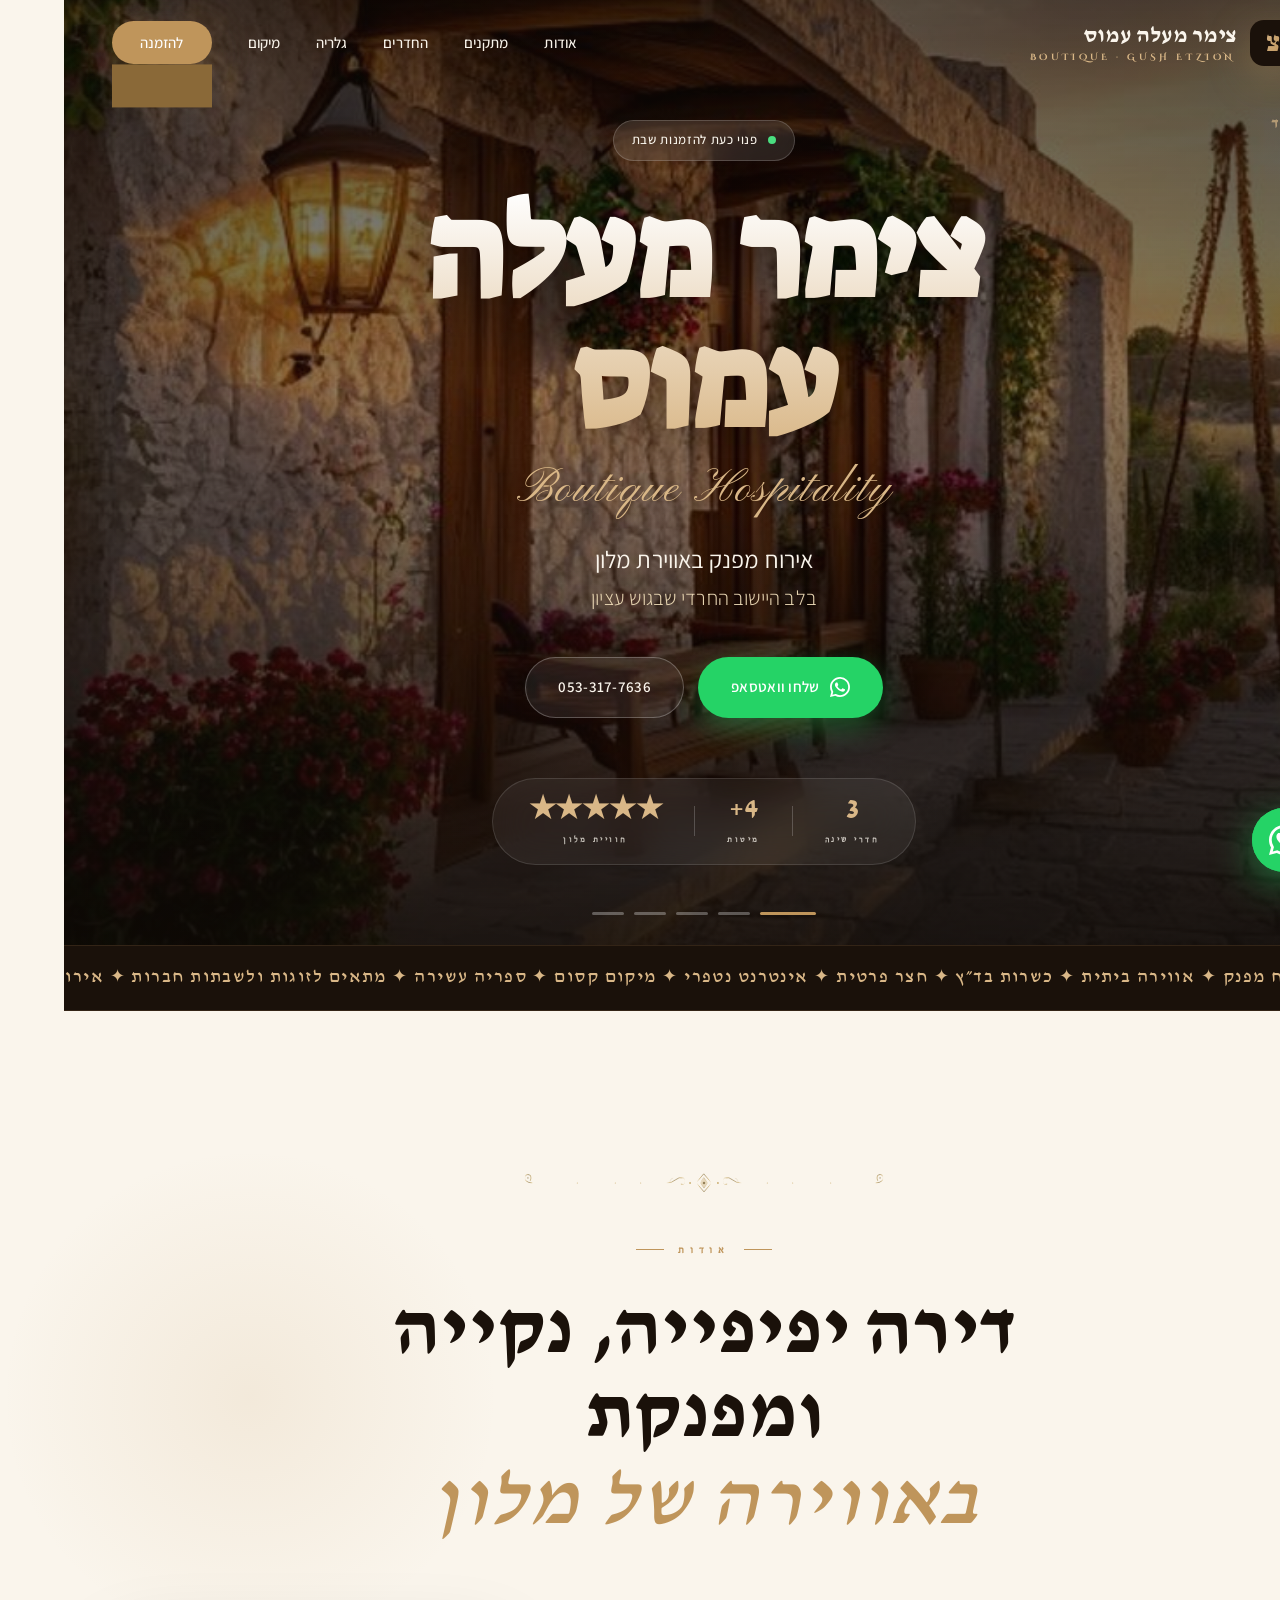
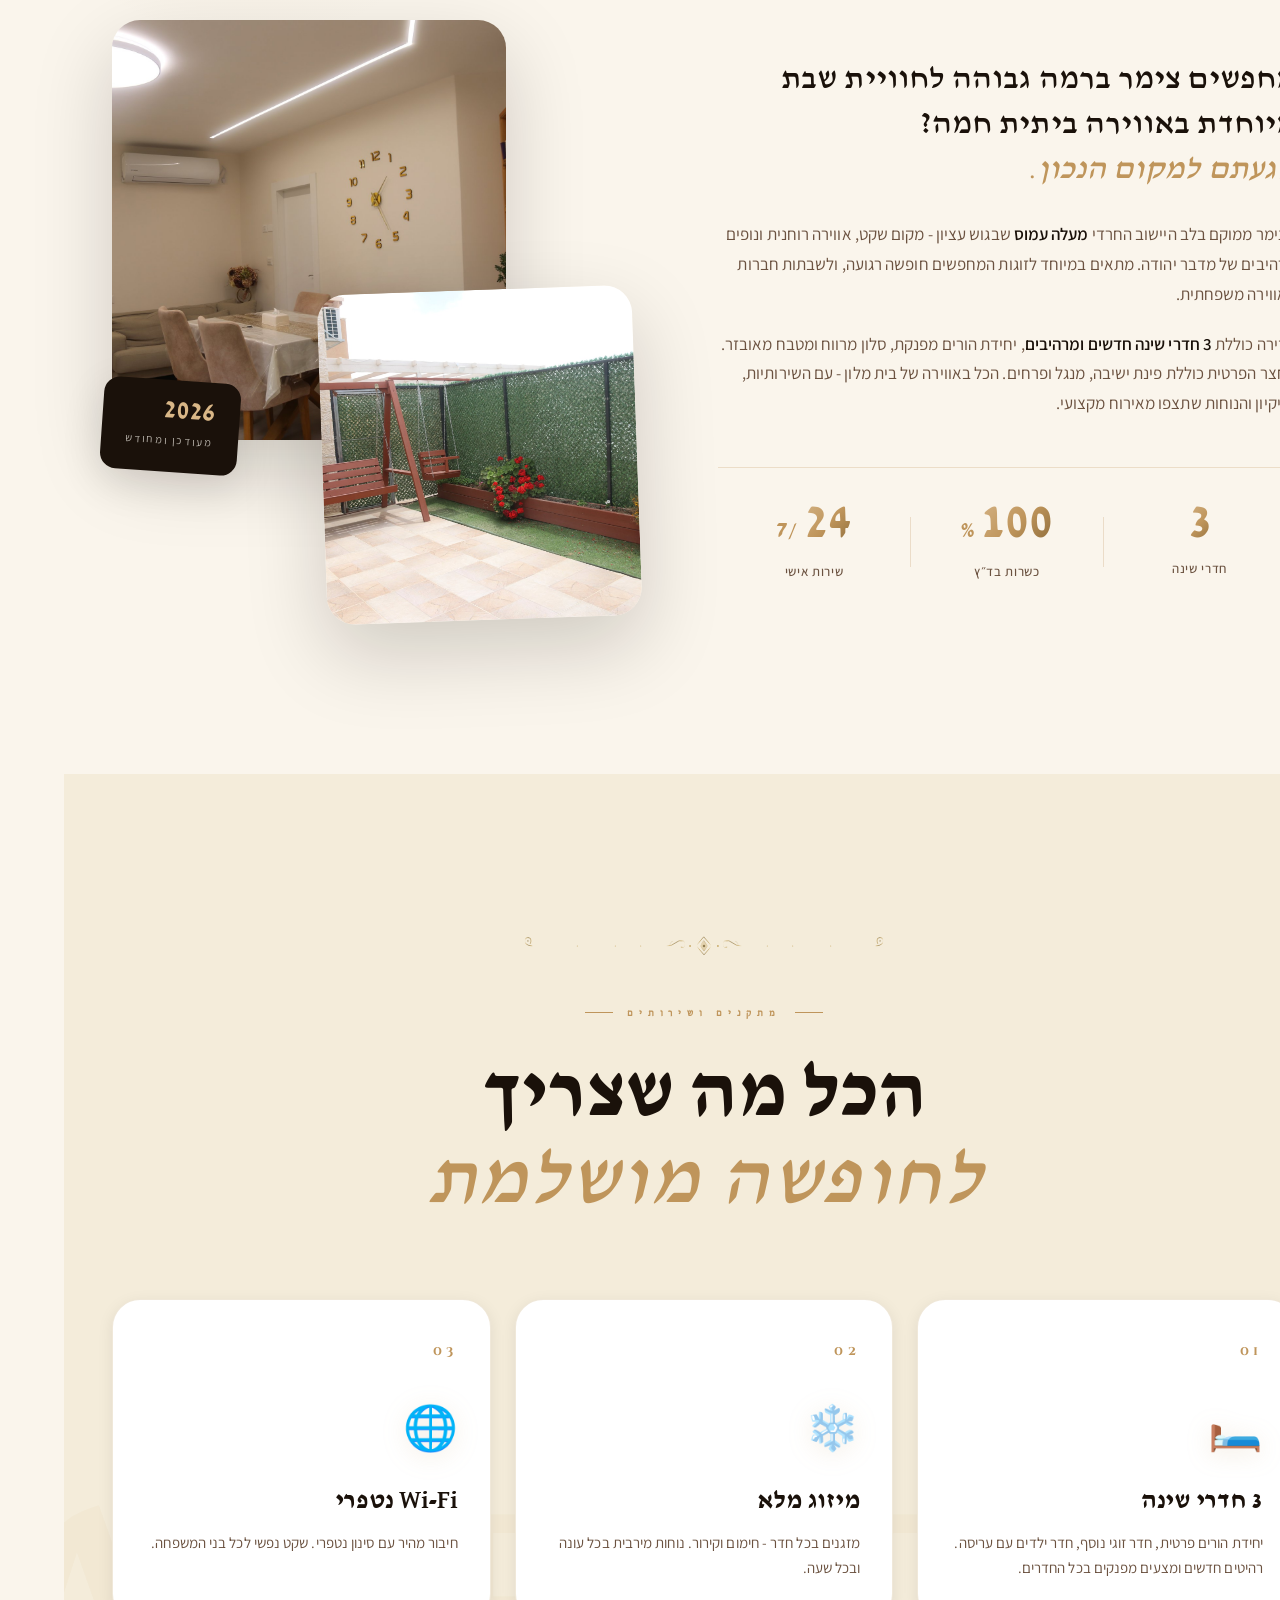
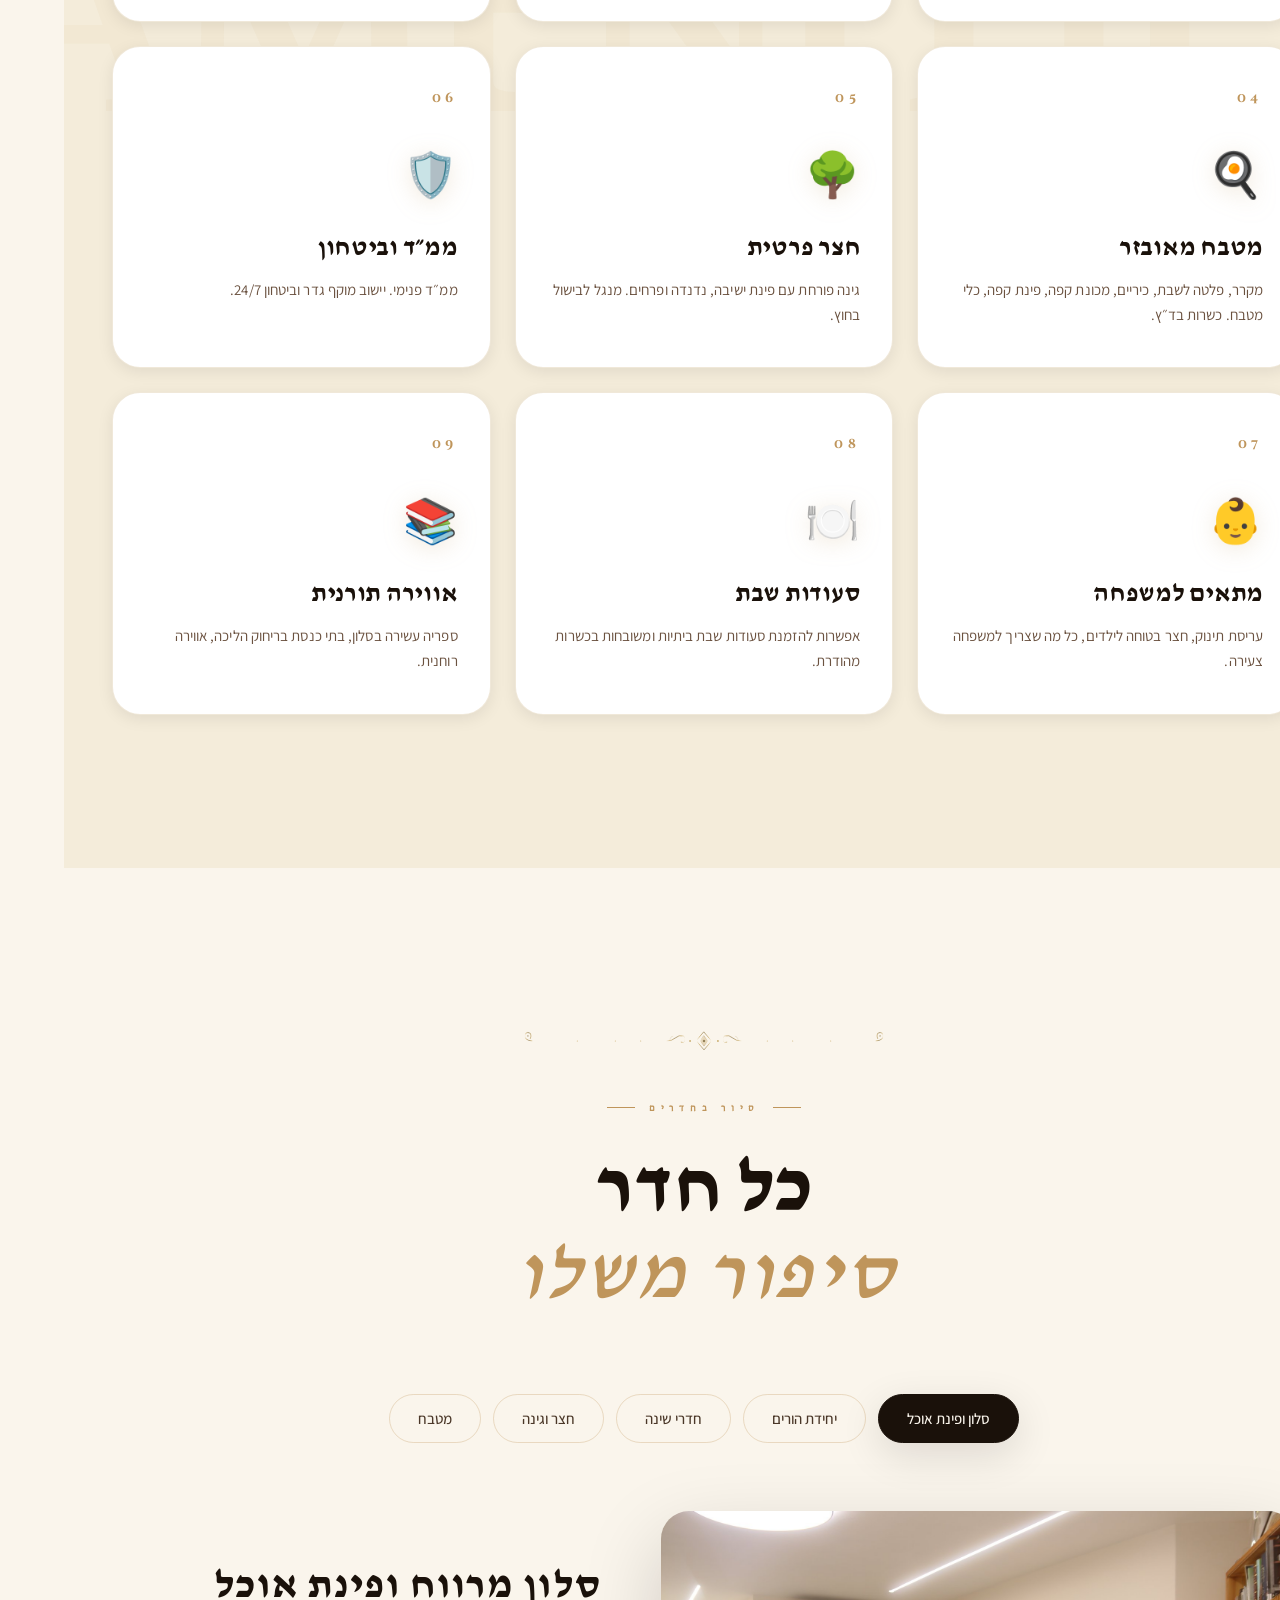
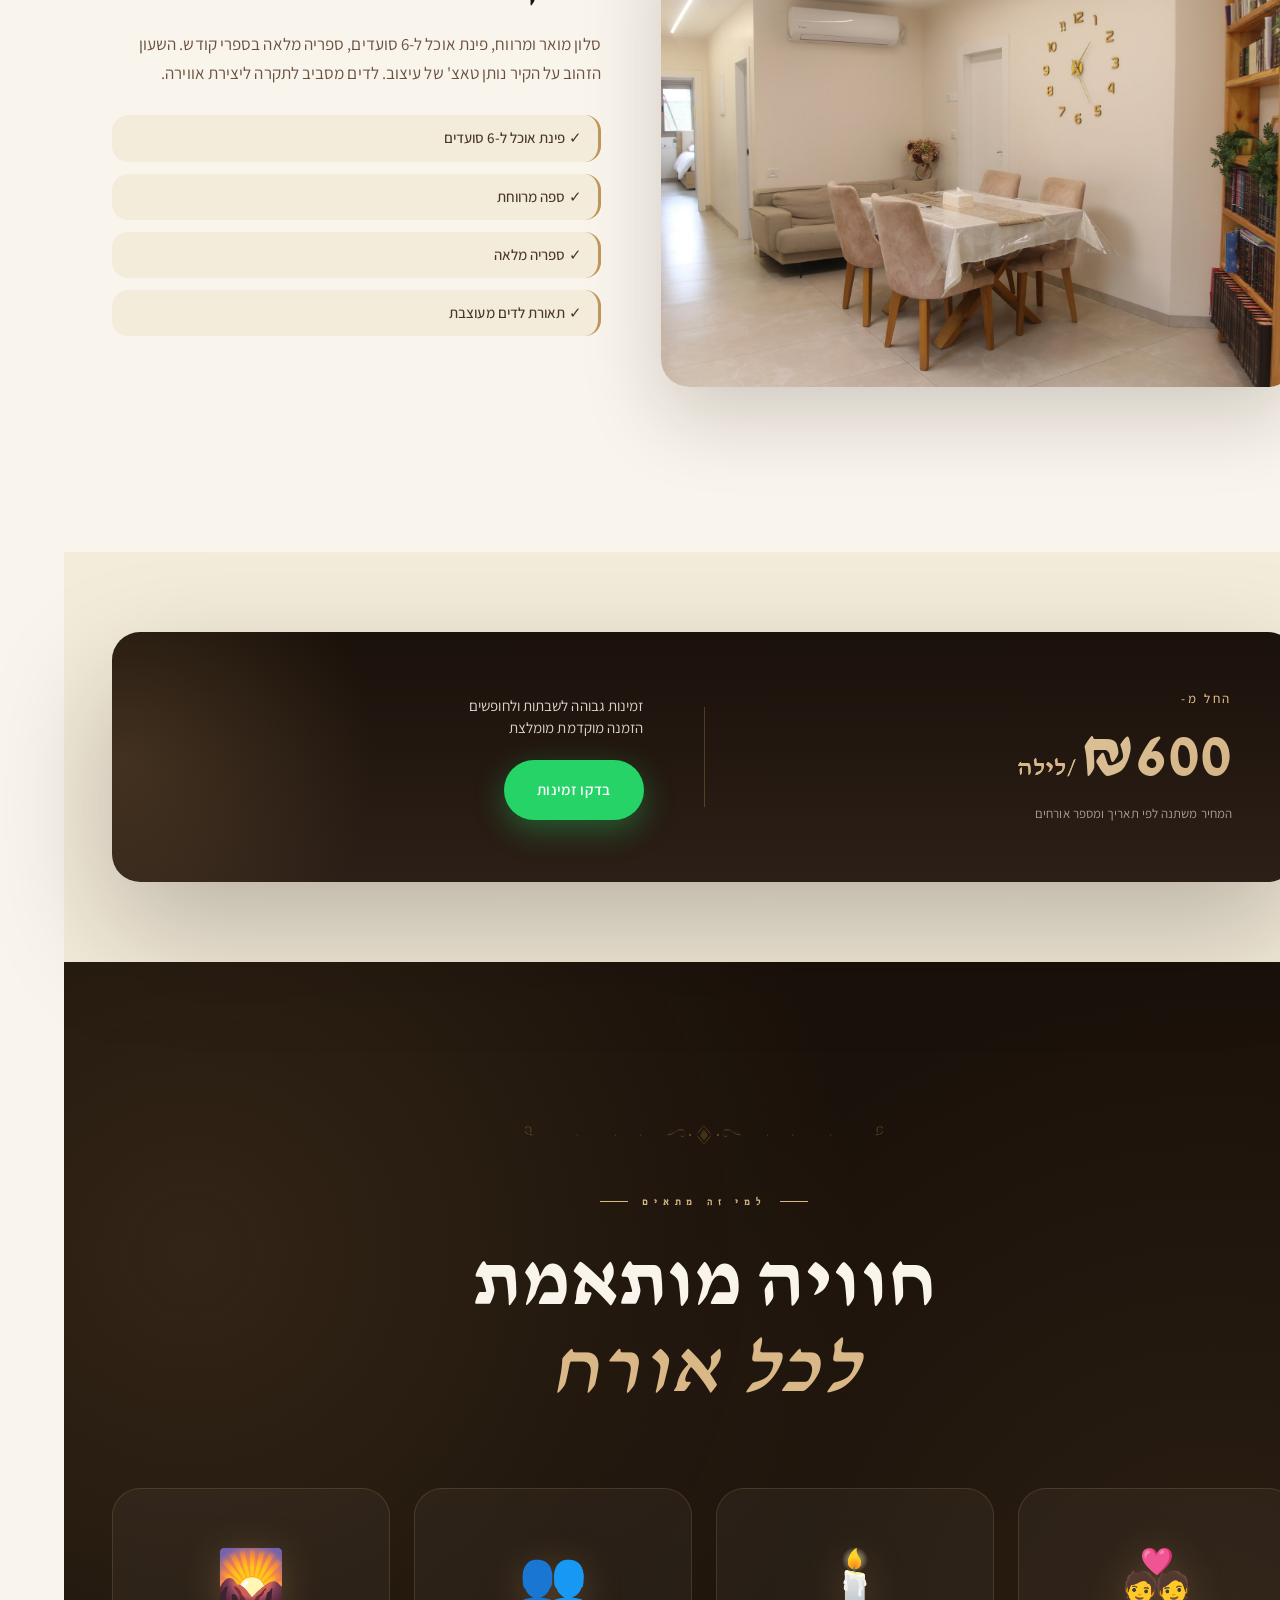
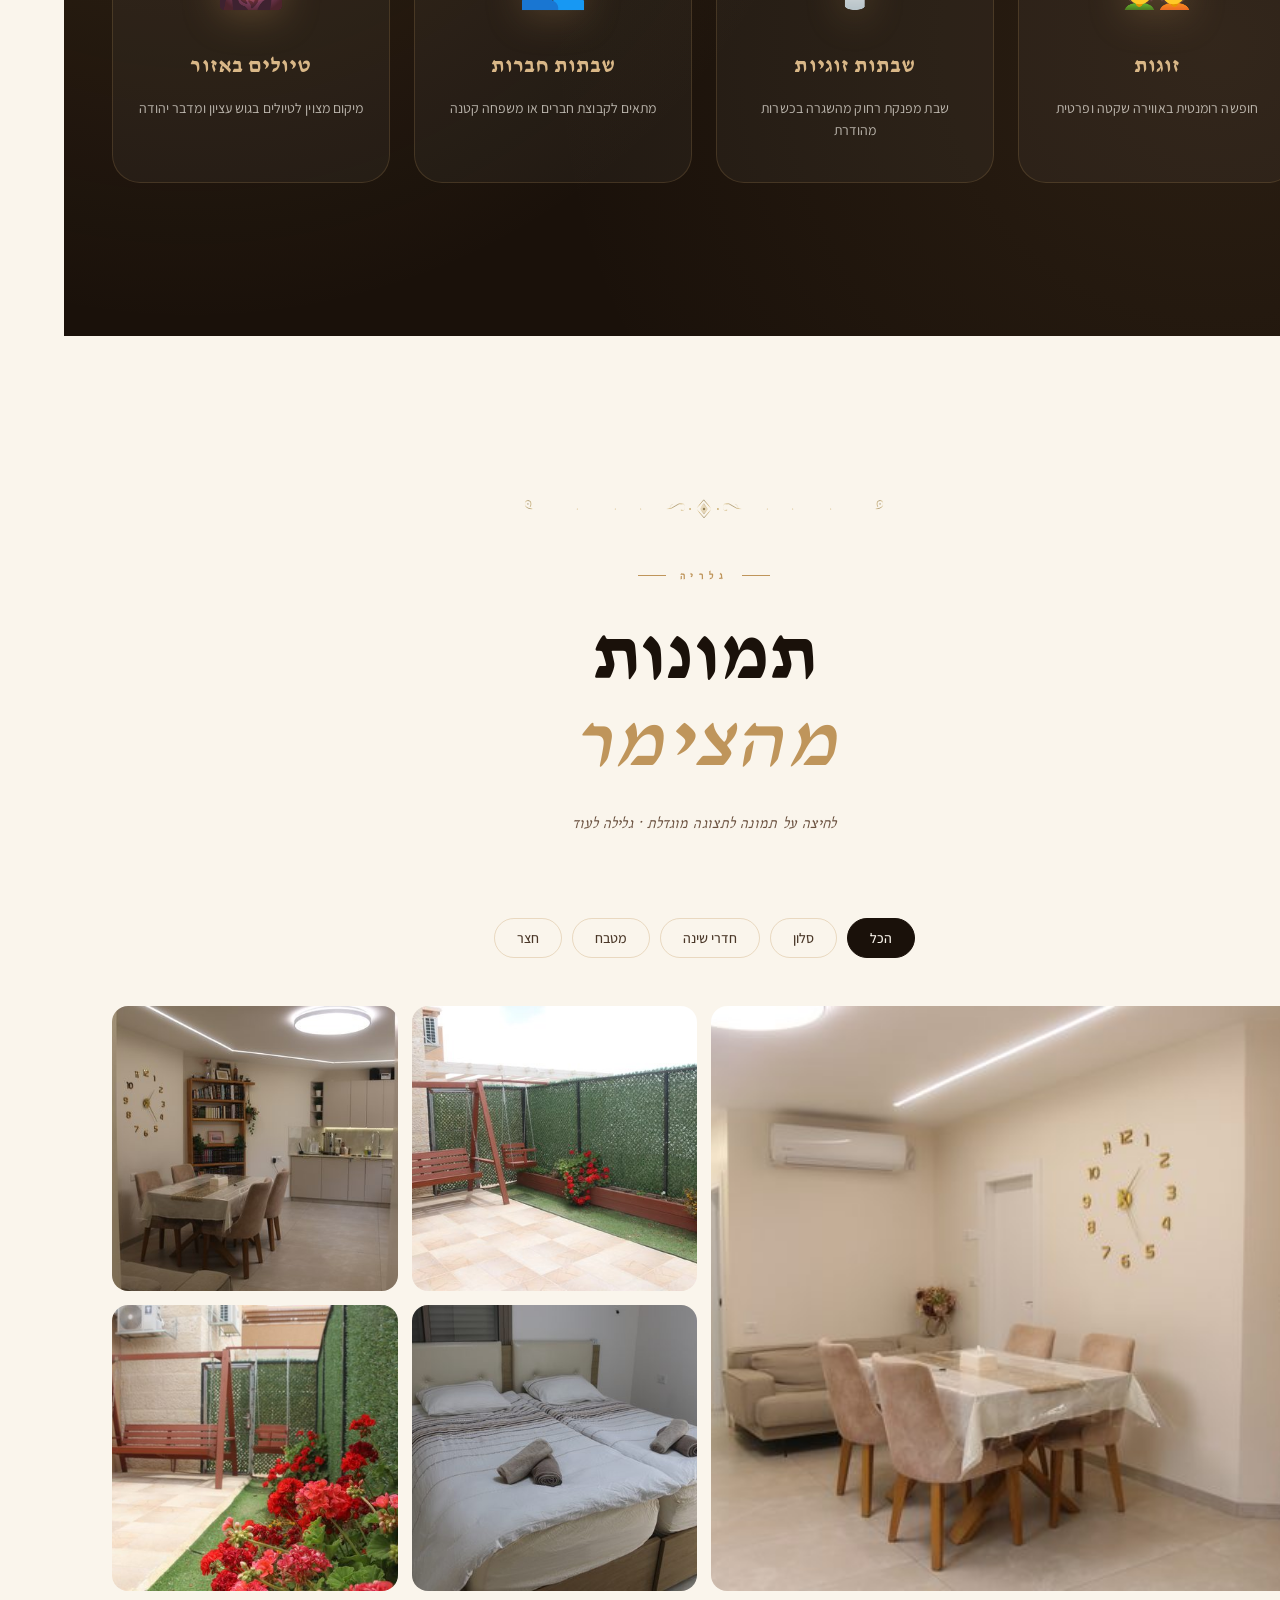
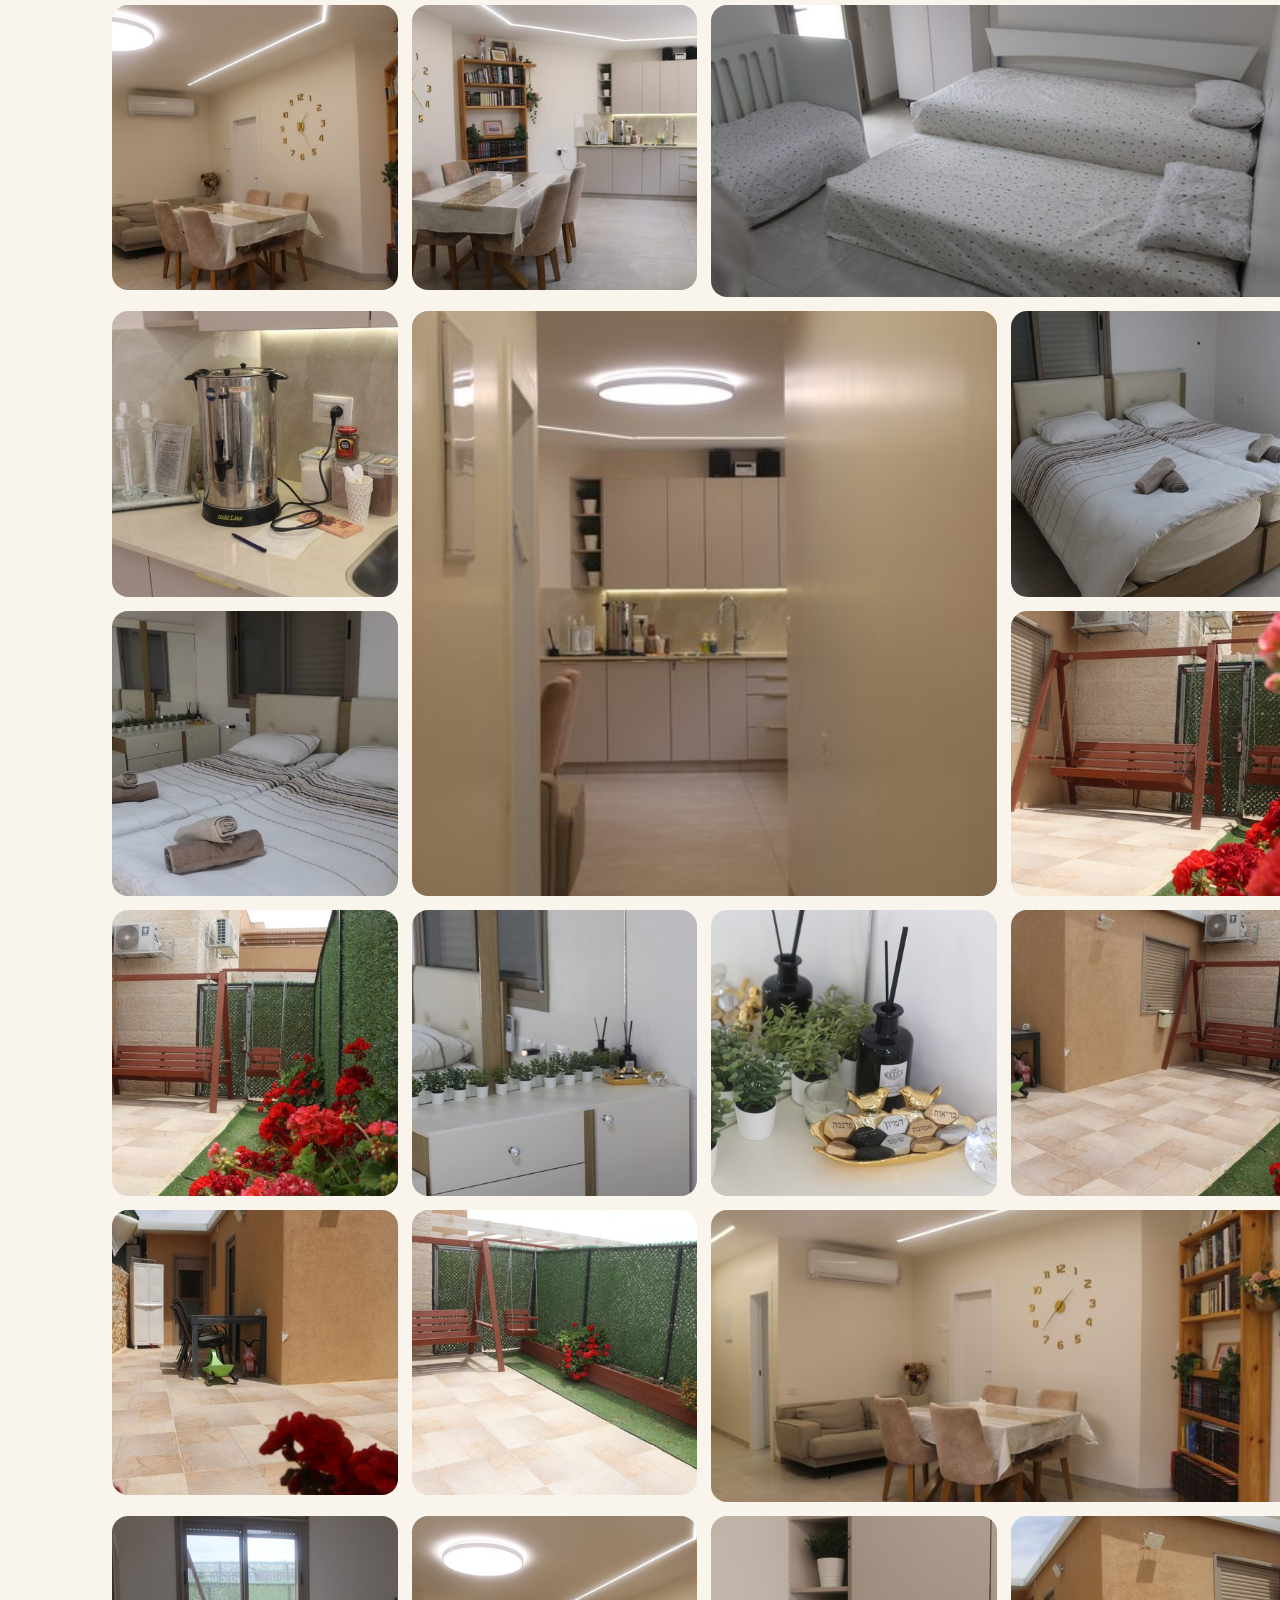
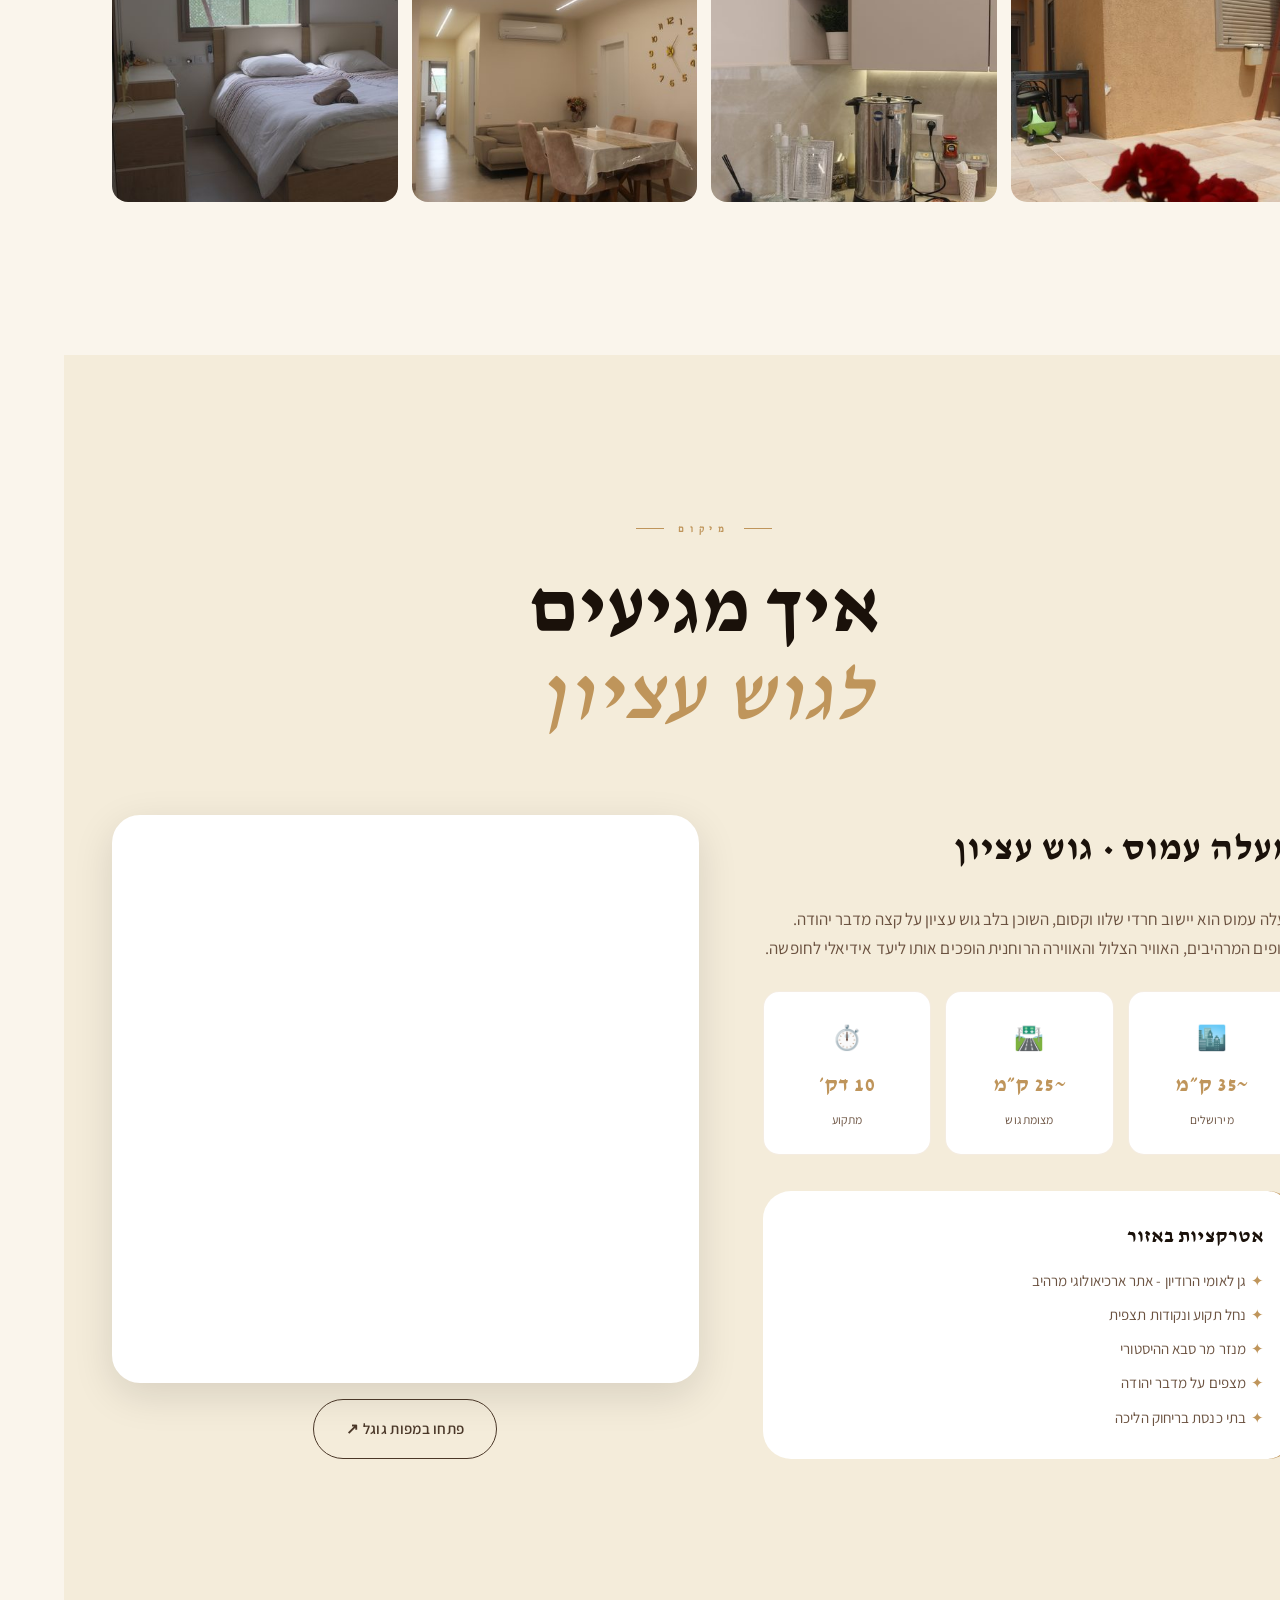
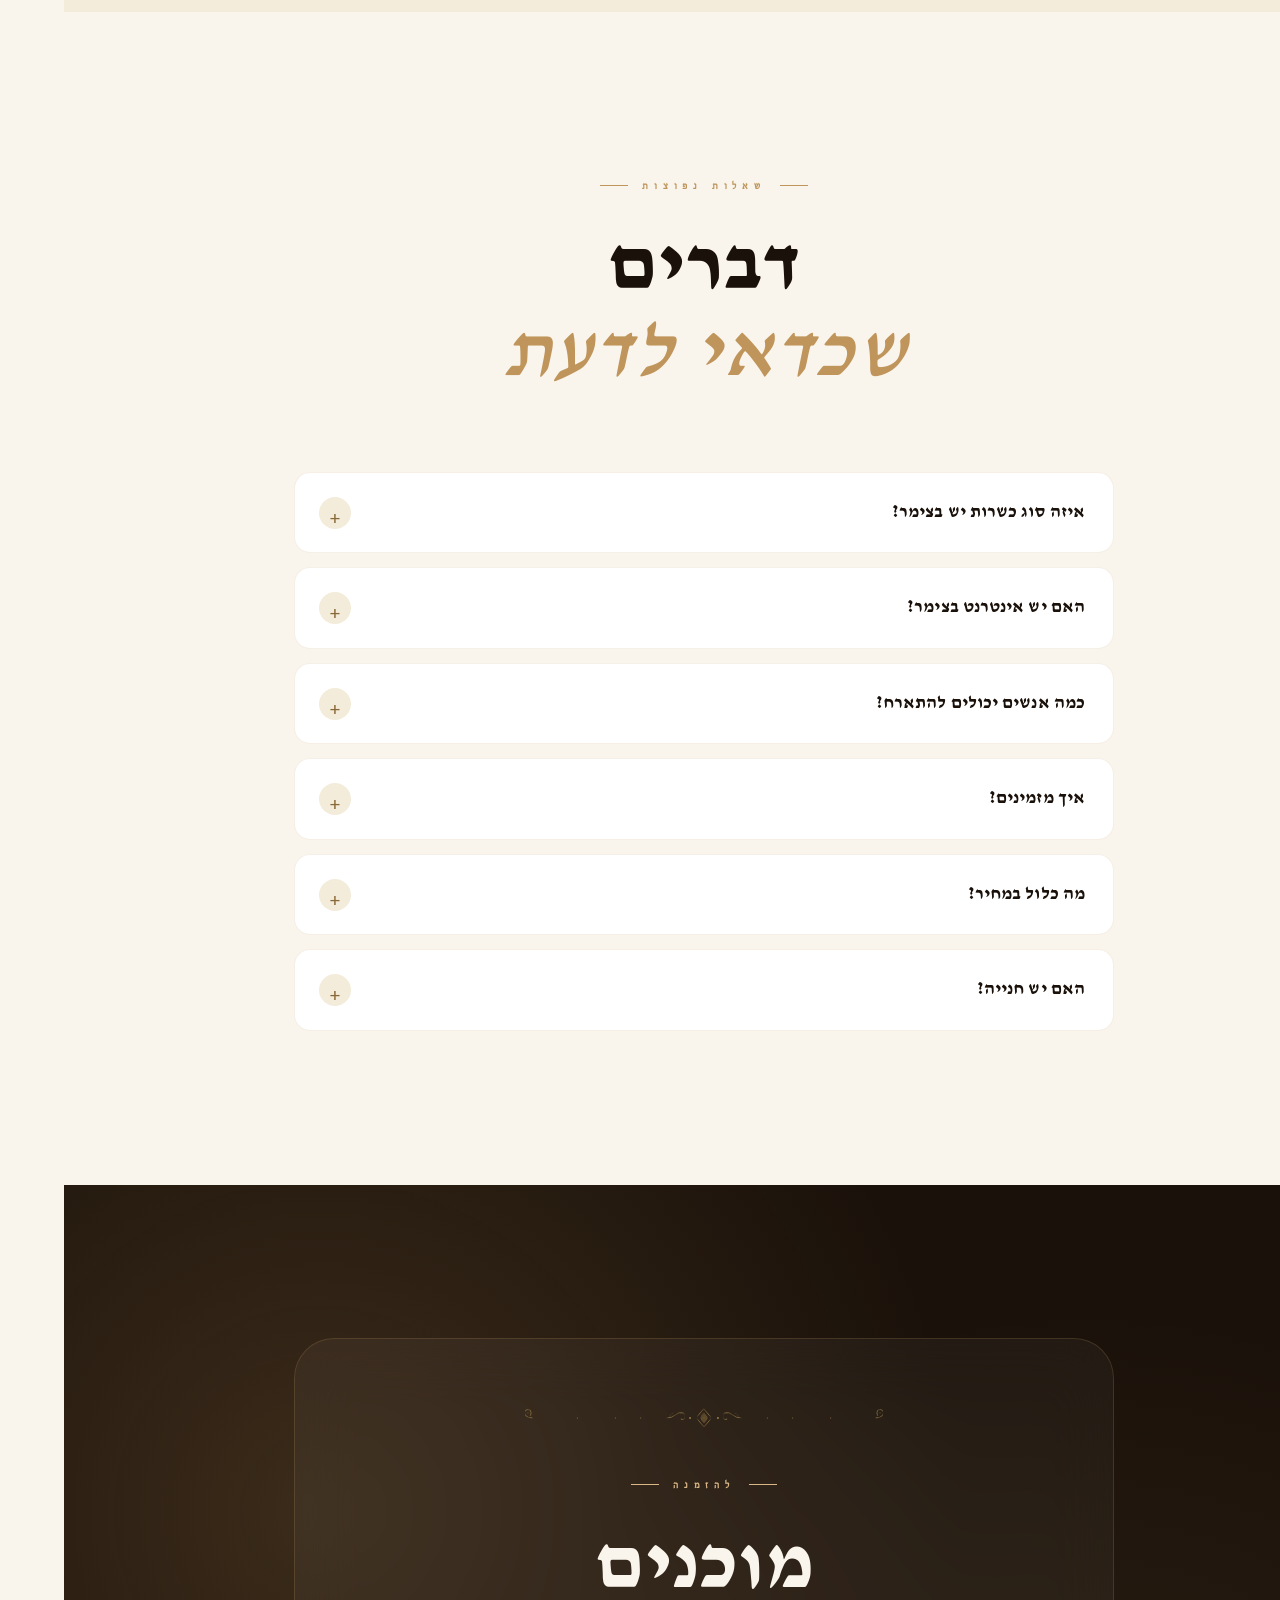
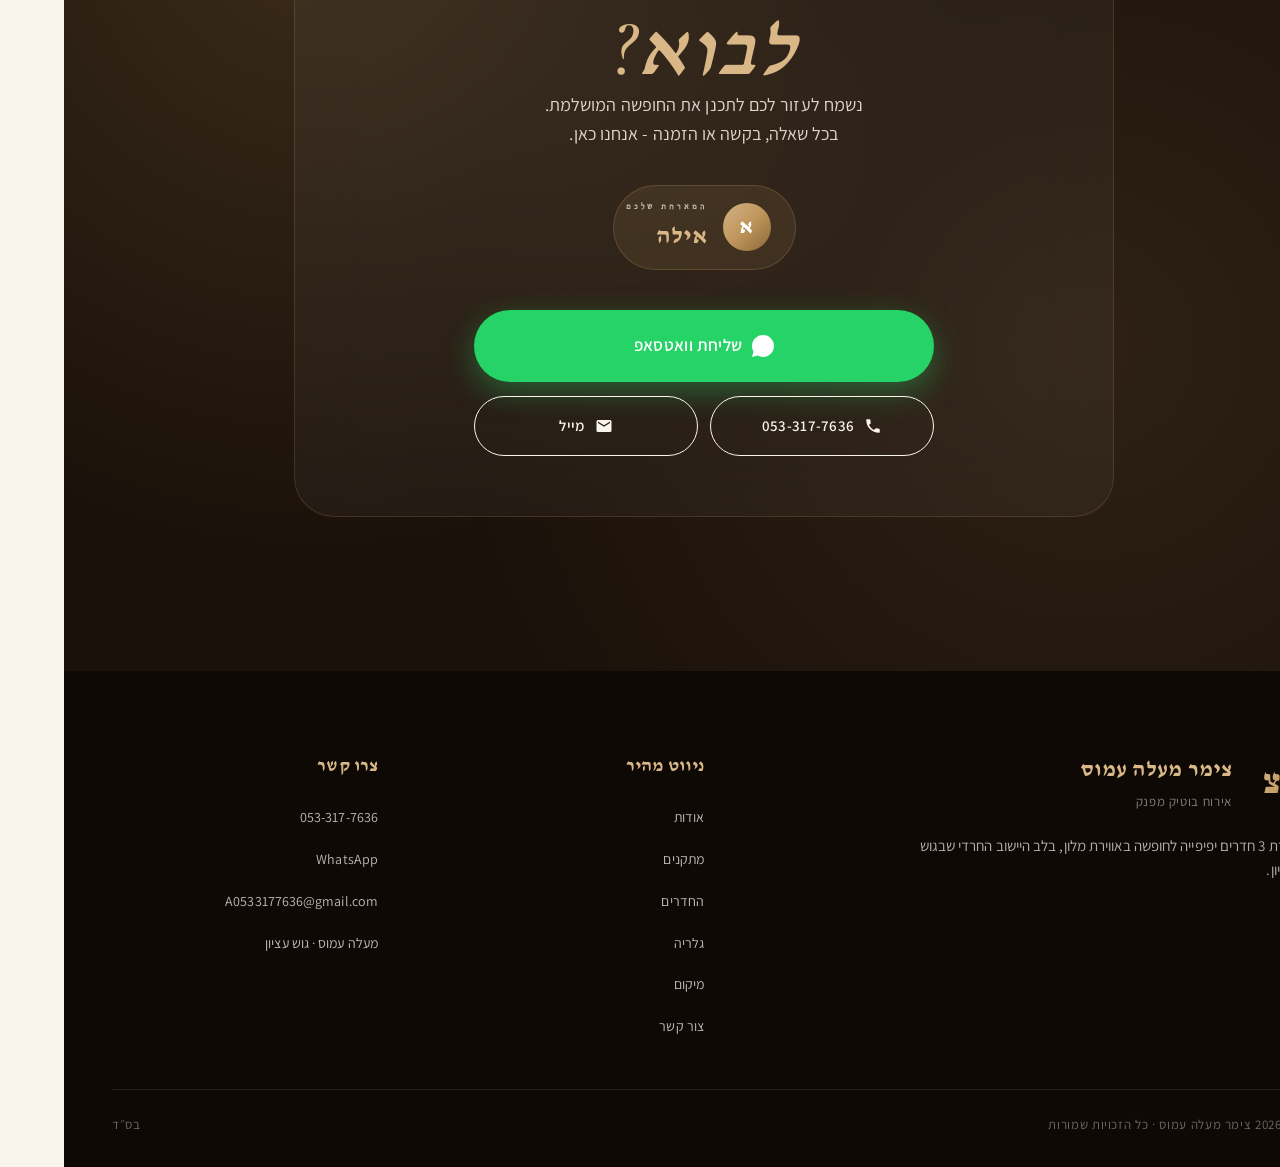
==== index.html @ a4ac6b99 "Add classical SVG dividers + AI sunset hero as first slide" ====
<!DOCTYPE html>
<html lang="he" dir="rtl">
<head>
<meta charset="UTF-8">
<meta name="viewport" content="width=device-width, initial-scale=1.0, viewport-fit=cover">
<title>צימר מעלה עמוס · אירוח בוטיק מפנק בלב גוש עציון</title>
<meta name="description" content="צימר בוטיק יוקרתי במעלה עמוס - דירת 3 חדרים מרהיבה, יחידת הורים פרטית, חצר מטופחת עם פרחים ומנגל. אירוח באווירת מלון, מתאים לזוגות ושבתות חברות. כשרות בד״ץ.">
<meta name="theme-color" content="#1a110a">
<meta name="author" content="צימר מעלה עמוס">
<meta name="keywords" content="צימר, מעלה עמוס, גוש עציון, חופשה, שבת, אירוח, כשרות בד״ץ, יישוב חרדי, צימר זוגי">

<!-- Open Graph -->
<meta property="og:type" content="website">
<meta property="og:locale" content="he_IL">
<meta property="og:title" content="צימר מעלה עמוס · אירוח בוטיק">
<meta property="og:description" content="דירת 3 חדרים מרהיבה במעלה עמוס. אווירת מלון, חצר פרטית, כשרות בד״ץ.">
<meta property="og:image" content="images/gallery/img_7433.jpg">
<meta property="og:url" content="https://maale-amos.github.io/zimmer-maale-amos/">

<!-- Twitter Card -->
<meta name="twitter:card" content="summary_large_image">
<meta name="twitter:title" content="צימר מעלה עמוס">
<meta name="twitter:description" content="אירוח בוטיק מפנק בגוש עציון - דירת 3 חדרים, חצר פרטית, אווירת מלון">

<!-- Preconnect & Fonts -->
<link rel="preconnect" href="https://fonts.googleapis.com">
<link rel="preconnect" href="https://fonts.gstatic.com" crossorigin>
<link rel="preload" as="image" href="images/gallery/img_7433.jpg">
<link href="https://fonts.googleapis.com/css2?family=Assistant:wght@200;300;400;500;600;700;800&family=Frank+Ruhl+Libre:wght@300;400;500;700;900&family=Heebo:wght@200;300;400;500;700;800;900&family=Cormorant+Garamond:ital,wght@0,300;0,400;0,500;0,600;0,700;1,300;1,400;1,500&family=Cinzel:wght@400;500;600;700;800;900&family=Cinzel+Decorative:wght@400;700;900&family=Suez+One&family=David+Libre:wght@400;500;700&family=Pinyon+Script&family=Great+Vibes&family=Bellefair&family=Marcellus&display=swap" rel="stylesheet">

<link rel="stylesheet" href="style.css">

<!-- Favicon -->
<link rel="icon" type="image/svg+xml" href="data:image/svg+xml,%3Csvg xmlns='http://www.w3.org/2000/svg' viewBox='0 0 100 100'%3E%3Cdefs%3E%3ClinearGradient id='g' x1='0%25' y1='0%25' x2='100%25' y2='100%25'%3E%3Cstop offset='0%25' stop-color='%23bf955b'/%3E%3Cstop offset='100%25' stop-color='%239a7642'/%3E%3C/linearGradient%3E%3C/defs%3E%3Crect width='100' height='100' rx='22' fill='%231a110a'/%3E%3Ctext x='50' y='68' font-family='serif' font-size='52' font-weight='900' text-anchor='middle' fill='url(%23g)'%3Eצ%3C/text%3E%3C/svg%3E">

<!-- JSON-LD Structured Data -->
<script type="application/ld+json">
{
  "@context": "https://schema.org",
  "@type": "LodgingBusiness",
  "name": "צימר מעלה עמוס",
  "image": "https://maale-amos.github.io/zimmer-maale-amos/images/gallery/img_7433.jpg",
  "description": "צימר בוטיק יוקרתי במעלה עמוס - דירת 3 חדרים מרהיבה, יחידת הורים, חצר מטופחת. כשרות בד״ץ.",
  "address": {
    "@type": "PostalAddress",
    "addressLocality": "מעלה עמוס",
    "addressRegion": "גוש עציון",
    "addressCountry": "IL"
  },
  "telephone": "+972-53-317-7636",
  "email": "A0533177636@gmail.com",
  "priceRange": "₪₪",
  "amenityFeature": [
    {"@type": "LocationFeatureSpecification", "name": "מיזוג אוויר"},
    {"@type": "LocationFeatureSpecification", "name": "Wi-Fi מסונן"},
    {"@type": "LocationFeatureSpecification", "name": "מטבח מאובזר"},
    {"@type": "LocationFeatureSpecification", "name": "חצר פרטית"},
    {"@type": "LocationFeatureSpecification", "name": "ממ״ד"},
    {"@type": "LocationFeatureSpecification", "name": "כשרות בד״ץ"}
  ]
}
</script>
</head>
<body>

<!-- Loading Screen -->
<div class="loader" id="loader" aria-hidden="true">
  <div class="loader-content">
    <div class="loader-logo">
      <svg viewBox="0 0 100 100" width="80" height="80">
        <defs>
          <linearGradient id="loaderGrad" x1="0%" y1="0%" x2="100%" y2="100%">
            <stop offset="0%" stop-color="#bf955b"/>
            <stop offset="100%" stop-color="#9a7642"/>
          </linearGradient>
        </defs>
        <text x="50" y="68" font-family="Frank Ruhl Libre, serif" font-size="68" font-weight="900" text-anchor="middle" fill="url(#loaderGrad)">צ</text>
      </svg>
    </div>
    <div class="loader-text">צימר מעלה עמוס</div>
    <div class="loader-bar"><div class="loader-fill"></div></div>
  </div>
</div>

<!-- Scroll Progress -->
<div class="scroll-progress" id="scrollProgress"></div>

<!-- Cursor -->
<div class="cursor" id="cursor"></div>
<div class="cursor-dot" id="cursorDot"></div>

<!-- Navigation -->
<nav class="nav" id="nav">
  <div class="nav-inner">
    <a href="#top" class="nav-logo" data-cursor="hover">
      <span class="logo-mark">
        <svg viewBox="0 0 100 100" width="38" height="38"><defs><linearGradient id="ng" x1="0%" y1="0%" x2="100%" y2="100%"><stop offset="0%" stop-color="#d4b385"/><stop offset="100%" stop-color="#bf955b"/></linearGradient></defs><text x="50" y="72" font-family="Frank Ruhl Libre, serif" font-size="72" font-weight="900" text-anchor="middle" fill="url(#ng)">צ</text></svg>
      </span>
      <span class="logo-text">
        <span class="logo-name">צימר מעלה עמוס</span>
        <span class="logo-sub">Boutique · Gush Etzion</span>
      </span>
    </a>
    <ul class="nav-links" id="navLinks">
      <li><a href="#about" data-cursor="hover">אודות</a></li>
      <li><a href="#features" data-cursor="hover">מתקנים</a></li>
      <li><a href="#rooms" data-cursor="hover">החדרים</a></li>
      <li><a href="#gallery" data-cursor="hover">גלריה</a></li>
      <li><a href="#location" data-cursor="hover">מיקום</a></li>
      <li><a href="#contact" class="nav-cta" data-cursor="hover"><span>להזמנה</span></a></li>
    </ul>
    <button class="nav-toggle" id="navToggle" aria-label="תפריט">
      <span></span><span></span><span></span>
    </button>
  </div>
</nav>

<!-- Hero -->
<section id="top" class="hero">
  <div class="hero-slides">
    <div class="hero-slide active" style="background-image: url('images/ai/hero_sunset.jpg');"></div>
    <div class="hero-slide" style="background-image: url('images/gallery/img_7433.jpg');"></div>
    <div class="hero-slide" style="background-image: url('images/gallery/img_7446.jpg');"></div>
    <div class="hero-slide" style="background-image: url('images/gallery/img_7444.jpg');"></div>
    <div class="hero-slide" style="background-image: url('images/gallery/img_7448.jpg');"></div>
  </div>
  <div class="hero-overlay"></div>

  <div class="hero-content">
    <div class="hero-badge reveal-up">
      <span class="dot"></span>
      <span>פנוי כעת להזמנות שבת</span>
    </div>

    <h1 class="hero-title">
      <span class="hero-title-line reveal-up" data-delay="0.1">צימר מעלה עמוס</span>
      <span class="hero-title-script reveal-up" data-delay="0.3">Boutique Hospitality</span>
    </h1>

    <p class="hero-sub reveal-up" data-delay="0.5">
      אירוח מפנק באווירת מלון<br>
      <span class="hero-sub-thin">בלב היישוב החרדי שבגוש עציון</span>
    </p>

    <div class="hero-cta reveal-up" data-delay="0.7">
      <a href="https://wa.me/972533177636?text=שלום,%20מעוניינ/ת%20בפרטים%20על%20הצימר" class="btn btn-primary magnetic" target="_blank" rel="noopener" data-cursor="hover">
        <span class="btn-text">
          <svg viewBox="0 0 24 24" width="20" height="20" fill="currentColor"><path d="M20.52 3.48A11.93 11.93 0 0012 0C5.37 0 0 5.37 0 12c0 2.11.55 4.17 1.6 5.99L0 24l6.18-1.62A11.94 11.94 0 0012 24c6.63 0 12-5.37 12-12 0-3.2-1.25-6.21-3.48-8.52zM12 21.82a9.78 9.78 0 01-4.98-1.36l-.36-.21-3.67.96.98-3.58-.23-.37A9.79 9.79 0 012.18 12c0-5.42 4.4-9.82 9.82-9.82s9.82 4.4 9.82 9.82-4.4 9.82-9.82 9.82zm5.4-7.34c-.3-.15-1.76-.87-2.04-.97-.27-.1-.47-.15-.67.15s-.77.97-.94 1.17c-.17.2-.35.22-.65.07-.3-.15-1.26-.46-2.4-1.48a9.04 9.04 0 01-1.66-2.07c-.17-.3-.02-.46.13-.61.13-.13.3-.35.45-.52.15-.17.2-.3.3-.5.1-.2.05-.37-.02-.52-.07-.15-.67-1.6-.92-2.2-.24-.58-.49-.5-.67-.51l-.57-.01c-.2 0-.52.07-.79.37-.27.3-1.04 1.02-1.04 2.47s1.07 2.86 1.22 3.06c.15.2 2.1 3.2 5.08 4.49.71.31 1.26.49 1.69.63.71.23 1.36.2 1.87.12.57-.08 1.76-.72 2-1.41.25-.69.25-1.28.17-1.41-.08-.13-.27-.2-.57-.35z"/></svg>
          שלחו וואטסאפ
        </span>
      </a>
      <a href="tel:+972533177636" class="btn btn-ghost magnetic" data-cursor="hover">
        <span class="btn-text">053-317-7636</span>
      </a>
    </div>

    <div class="hero-stats reveal-up" data-delay="0.9">
      <div class="hero-stat">
        <span class="hero-stat-num" data-count="3">3</span>
        <span class="hero-stat-label">חדרי שינה</span>
      </div>
      <div class="hero-stat-sep"></div>
      <div class="hero-stat">
        <span class="hero-stat-num" data-count="4">4+</span>
        <span class="hero-stat-label">מיטות</span>
      </div>
      <div class="hero-stat-sep"></div>
      <div class="hero-stat">
        <span class="hero-stat-num">★★★★★</span>
        <span class="hero-stat-label">חוויית מלון</span>
      </div>
    </div>
  </div>

  <div class="hero-decorations">
    <div class="hero-arabic">בס״ד</div>
    <a href="#about" class="hero-scroll" aria-label="גלילה">
      <span class="hero-scroll-text">SCROLL</span>
      <span class="hero-scroll-line"></span>
    </a>
  </div>

  <div class="hero-slide-indicators">
    <button class="indicator active" data-slide="0" aria-label="תמונה 1"></button>
    <button class="indicator" data-slide="1" aria-label="תמונה 2"></button>
    <button class="indicator" data-slide="2" aria-label="תמונה 3"></button>
    <button class="indicator" data-slide="3" aria-label="תמונה 4"></button>
    <button class="indicator" data-slide="4" aria-label="תמונה 5"></button>
  </div>
</section>

<!-- Marquee Strip -->
<div class="marquee">
  <div class="marquee-track">
    <span>✦ אירוח מפנק ✦ אווירה ביתית ✦ כשרות בד״ץ ✦ חצר פרטית ✦ אינטרנט נטפרי ✦ מיקום קסום ✦ ספריה עשירה ✦ מתאים לזוגות ולשבתות חברות ✦ אירוח מפנק ✦ אווירה ביתית ✦ כשרות בד״ץ ✦ חצר פרטית ✦ אינטרנט נטפרי ✦ מיקום קסום ✦ ספריה עשירה ✦ מתאים לזוגות ולשבתות חברות ✦</span>
  </div>
</div>

<!-- About -->
<section id="about" class="section about">
  <div class="container">
    <div class="section-header">
      <img src="images/ai/divider_classical.svg" alt="" class="ornament-divider" aria-hidden="true">
      <span class="section-eyebrow"><span></span> אודות <span></span></span>
      <h2 class="section-title">
        <span class="line">דירה יפיפייה, נקייה ומפנקת</span>
        <span class="line italic">באווירה של מלון</span>
      </h2>
    </div>

    <div class="about-grid">
      <div class="about-text">
        <p class="lead">
          מחפשים צימר ברמה גבוהה לחוויית שבת מיוחדת באווירה ביתית חמה?<br>
          <em>הגעתם למקום הנכון.</em>
        </p>
        <p>
          הצימר ממוקם בלב היישוב החרדי <strong>מעלה עמוס</strong> שבגוש עציון - מקום שקט, אווירה רוחנית ונופים מרהיבים של מדבר יהודה. מתאים במיוחד לזוגות המחפשים חופשה רגועה, ולשבתות חברות באווירה משפחתית.
        </p>
        <p>
          הדירה כוללת <strong>3 חדרי שינה חדשים ומרהיבים</strong>, יחידת הורים מפנקת, סלון מרווח ומטבח מאובזר. החצר הפרטית כוללת פינת ישיבה, מנגל ופרחים. הכל באווירה של בית מלון - עם השירותיות, הניקיון והנוחות שתצפו מאירוח מקצועי.
        </p>

        <div class="about-stats">
          <div class="about-stat">
            <span class="about-stat-num" data-count="3">3</span>
            <span class="about-stat-label">חדרי שינה</span>
          </div>
          <div class="about-stat">
            <span class="about-stat-num" data-count="100">100</span>
            <span class="about-stat-suffix">%</span>
            <span class="about-stat-label">כשרות בד״ץ</span>
          </div>
          <div class="about-stat">
            <span class="about-stat-num" data-count="24">24</span>
            <span class="about-stat-suffix">/7</span>
            <span class="about-stat-label">שירות אישי</span>
          </div>
        </div>
      </div>

      <div class="about-visual">
        <div class="about-photo about-photo-1">
          <img src="images/gallery/img_7432.jpg" alt="סלון הצימר" loading="lazy">
        </div>
        <div class="about-photo about-photo-2">
          <img src="images/gallery/img_7446.jpg" alt="חצר פרטית" loading="lazy">
        </div>
        <div class="about-badge">
          <span class="badge-num">2026</span>
          <span class="badge-text">מעודכן ומחודש</span>
        </div>
      </div>
    </div>
  </div>
</section>

<!-- Features -->
<section id="features" class="section features">
  <div class="features-bg-text">AMENITIES</div>
  <div class="container">
    <div class="section-header">
      <img src="images/ai/divider_classical.svg" alt="" class="ornament-divider" aria-hidden="true">
      <span class="section-eyebrow"><span></span> מתקנים ושירותים <span></span></span>
      <h2 class="section-title">
        <span class="line">הכל מה שצריך</span>
        <span class="line italic">לחופשה מושלמת</span>
      </h2>
    </div>

    <div class="features-grid">
      <div class="feature-card" data-feature="1">
        <div class="feature-num">01</div>
        <div class="feature-icon">🛏️</div>
        <h3>3 חדרי שינה</h3>
        <p>יחידת הורים פרטית, חדר זוגי נוסף, חדר ילדים עם עריסה. רהיטים חדשים ומצעים מפנקים בכל החדרים.</p>
      </div>
      <div class="feature-card" data-feature="2">
        <div class="feature-num">02</div>
        <div class="feature-icon">❄️</div>
        <h3>מיזוג מלא</h3>
        <p>מזגנים בכל חדר - חימום וקירור. נוחות מירבית בכל עונה ובכל שעה.</p>
      </div>
      <div class="feature-card" data-feature="3">
        <div class="feature-num">03</div>
        <div class="feature-icon">🌐</div>
        <h3>Wi-Fi נטפרי</h3>
        <p>חיבור מהיר עם סינון נטפרי. שקט נפשי לכל בני המשפחה.</p>
      </div>
      <div class="feature-card" data-feature="4">
        <div class="feature-num">04</div>
        <div class="feature-icon">🍳</div>
        <h3>מטבח מאובזר</h3>
        <p>מקרר, פלטה לשבת, כיריים, מכונת קפה, פינת קפה, כלי מטבח. כשרות בד״ץ.</p>
      </div>
      <div class="feature-card" data-feature="5">
        <div class="feature-num">05</div>
        <div class="feature-icon">🌳</div>
        <h3>חצר פרטית</h3>
        <p>גינה פורחת עם פינת ישיבה, נדנדה ופרחים. מנגל לבישול בחוץ.</p>
      </div>
      <div class="feature-card" data-feature="6">
        <div class="feature-num">06</div>
        <div class="feature-icon">🛡️</div>
        <h3>ממ״ד וביטחון</h3>
        <p>ממ״ד פנימי. יישוב מוקף גדר וביטחון 24/7.</p>
      </div>
      <div class="feature-card" data-feature="7">
        <div class="feature-num">07</div>
        <div class="feature-icon">👶</div>
        <h3>מתאים למשפחה</h3>
        <p>עריסת תינוק, חצר בטוחה לילדים, כל מה שצריך למשפחה צעירה.</p>
      </div>
      <div class="feature-card" data-feature="8">
        <div class="feature-num">08</div>
        <div class="feature-icon">🍽️</div>
        <h3>סעודות שבת</h3>
        <p>אפשרות להזמנת סעודות שבת ביתיות ומשובחות בכשרות מהודרת.</p>
      </div>
      <div class="feature-card" data-feature="9">
        <div class="feature-num">09</div>
        <div class="feature-icon">📚</div>
        <h3>אווירה תורנית</h3>
        <p>ספריה עשירה בסלון, בתי כנסת בריחוק הליכה, אווירה רוחנית.</p>
      </div>
    </div>
  </div>
</section>

<!-- Rooms Showcase -->
<section id="rooms" class="section rooms">
  <div class="container">
    <div class="section-header">
      <img src="images/ai/divider_classical.svg" alt="" class="ornament-divider" aria-hidden="true">
      <span class="section-eyebrow"><span></span> סיור בחדרים <span></span></span>
      <h2 class="section-title">
        <span class="line">כל חדר</span>
        <span class="line italic">סיפור משלו</span>
      </h2>
    </div>

    <div class="rooms-tabs">
      <button class="room-tab active" data-room="0">סלון ופינת אוכל</button>
      <button class="room-tab" data-room="1">יחידת הורים</button>
      <button class="room-tab" data-room="2">חדרי שינה</button>
      <button class="room-tab" data-room="3">חצר וגינה</button>
      <button class="room-tab" data-room="4">מטבח</button>
    </div>

    <div class="rooms-display">
      <div class="room-content active" data-room="0">
        <div class="room-image">
          <img src="images/gallery/img_7433.jpg" alt="סלון">
        </div>
        <div class="room-info">
          <h3>סלון מרווח ופינת אוכל</h3>
          <p>סלון מואר ומרווח, פינת אוכל ל-6 סועדים, ספריה מלאה בספרי קודש. השעון הזהוב על הקיר נותן טאצ' של עיצוב. לדים מסביב לתקרה ליצירת אווירה.</p>
          <ul class="room-features">
            <li>✓ פינת אוכל ל-6 סועדים</li>
            <li>✓ ספה מרווחת</li>
            <li>✓ ספריה מלאה</li>
            <li>✓ תאורת לדים מעוצבת</li>
          </ul>
        </div>
      </div>

      <div class="room-content" data-room="1">
        <div class="room-image">
          <img src="images/gallery/img_7444.jpg" alt="יחידת הורים">
        </div>
        <div class="room-info">
          <h3>יחידת הורים פרטית</h3>
          <p>חדר שינה גדול עם 2 מיטות צמודות, ראש מיטה מרופד, ארונות בנויים, שולחן איפור עם ראי גדול ופינת צמחים. אווירה רומנטית ושקטה.</p>
          <ul class="room-features">
            <li>✓ 2 מיטות צמודות</li>
            <li>✓ שולחן איפור עם ראי</li>
            <li>✓ ארונות מרווחים</li>
            <li>✓ מצעים מפנקים</li>
          </ul>
        </div>
      </div>

      <div class="room-content" data-room="2">
        <div class="room-image">
          <img src="images/gallery/img_7438.jpg" alt="חדרי שינה נוספים">
        </div>
        <div class="room-info">
          <h3>חדרי שינה נוספים</h3>
          <p>חדר עם 2 מיטות ומיטה נשלפת נוספת. עריסת תינוק לאירוח משפחה צעירה. ארונות נוחים ואור טבעי דרך החלונות.</p>
          <ul class="room-features">
            <li>✓ 2 מיטות בודדות + נשלפת</li>
            <li>✓ עריסת תינוק</li>
            <li>✓ ארונות אחסון</li>
            <li>✓ אור טבעי</li>
          </ul>
        </div>
      </div>

      <div class="room-content" data-room="3">
        <div class="room-image">
          <img src="images/gallery/img_7446.jpg" alt="חצר">
        </div>
        <div class="room-info">
          <h3>חצר וגינה פרטית</h3>
          <p>חצר מטופחת ופורחת עם פינת ישיבה ונדנדה, פרחים אדומים פורחים לאורך השנה, מנגל לבישול ופינת אוכל חיצונית. מקום מושלם לארוחות חוץ ושעות הנחה.</p>
          <ul class="room-features">
            <li>✓ נדנדה דו-מושבית</li>
            <li>✓ מנגל וכיריים</li>
            <li>✓ פינת ישיבה</li>
            <li>✓ פרחים וצמחייה</li>
          </ul>
        </div>
      </div>

      <div class="room-content" data-room="4">
        <div class="room-image">
          <img src="images/gallery/img_7429.jpg" alt="מטבח">
        </div>
        <div class="room-info">
          <h3>מטבח מאובזר</h3>
          <p>מטבח מודרני בצבעים בז' ולבן עם כל כלי המטבח שצריך - מקרר, כיריים, פלטת שבת, מכונת קפה, כלי בישול וצלחות. כשרות בד״ץ.</p>
          <ul class="room-features">
            <li>✓ מקרר גדול</li>
            <li>✓ פלטה וכיריים לשבת</li>
            <li>✓ מכונת קפה ופינת קפה</li>
            <li>✓ כלי בישול וצלחות</li>
          </ul>
        </div>
      </div>
    </div>
  </div>
</section>

<!-- Pricing / CTA Strip -->
<section class="section cta-strip">
  <div class="container">
    <div class="cta-card">
      <div class="cta-text">
        <span class="cta-eyebrow">החל מ-</span>
        <span class="cta-price">₪600<small>/לילה</small></span>
        <span class="cta-note">המחיר משתנה לפי תאריך ומספר אורחים</span>
      </div>
      <div class="cta-divider"></div>
      <div class="cta-actions">
        <p>זמינות גבוהה לשבתות ולחופשים<br>הזמנה מוקדמת מומלצת</p>
        <a href="#contact" class="btn btn-primary magnetic" data-cursor="hover">
          <span class="btn-text">בדקו זמינות</span>
        </a>
      </div>
    </div>
  </div>
</section>

<!-- Suitable For -->
<section class="section suitable">
  <div class="container">
    <div class="section-header">
      <img src="images/ai/divider_classical.svg" alt="" class="ornament-divider" aria-hidden="true">
      <span class="section-eyebrow light"><span></span> למי זה מתאים <span></span></span>
      <h2 class="section-title light">
        <span class="line">חוויה מותאמת</span>
        <span class="line italic">לכל אורח</span>
      </h2>
    </div>
    <div class="suitable-grid">
      <div class="suitable-item">
        <span class="suitable-emoji">💑</span>
        <h3>זוגות</h3>
        <p>חופשה רומנטית באווירה שקטה ופרטית</p>
      </div>
      <div class="suitable-item">
        <span class="suitable-emoji">🕯️</span>
        <h3>שבתות זוגיות</h3>
        <p>שבת מפנקת רחוק מהשגרה בכשרות מהודרת</p>
      </div>
      <div class="suitable-item">
        <span class="suitable-emoji">👥</span>
        <h3>שבתות חברות</h3>
        <p>מתאים לקבוצת חברים או משפחה קטנה</p>
      </div>
      <div class="suitable-item">
        <span class="suitable-emoji">🌄</span>
        <h3>טיולים באזור</h3>
        <p>מיקום מצוין לטיולים בגוש עציון ומדבר יהודה</p>
      </div>
    </div>
  </div>
</section>

<!-- Gallery -->
<section id="gallery" class="section gallery">
  <div class="container">
    <div class="section-header">
      <img src="images/ai/divider_classical.svg" alt="" class="ornament-divider" aria-hidden="true">
      <span class="section-eyebrow"><span></span> גלריה <span></span></span>
      <h2 class="section-title">
        <span class="line">תמונות</span>
        <span class="line italic">מהצימר</span>
      </h2>
      <p class="section-sub">לחיצה על תמונה לתצוגה מוגדלת · גלילה לעוד</p>
    </div>

    <div class="gallery-filters">
      <button class="filter-btn active" data-filter="all">הכל</button>
      <button class="filter-btn" data-filter="living">סלון</button>
      <button class="filter-btn" data-filter="bedroom">חדרי שינה</button>
      <button class="filter-btn" data-filter="kitchen">מטבח</button>
      <button class="filter-btn" data-filter="outdoor">חצר</button>
    </div>

    <div class="gallery-grid" id="galleryGrid"></div>
  </div>
</section>

<!-- Location -->
<section id="location" class="section location">
  <div class="container">
    <div class="section-header">
      <span class="section-eyebrow"><span></span> מיקום <span></span></span>
      <h2 class="section-title">
        <span class="line">איך מגיעים</span>
        <span class="line italic">לגוש עציון</span>
      </h2>
    </div>

    <div class="location-grid">
      <div class="location-text">
        <h3>מעלה עמוס · גוש עציון</h3>
        <p>
          מעלה עמוס הוא יישוב חרדי שלוו וקסום, השוכן בלב גוש עציון על קצה מדבר יהודה. הנופים המרהיבים, האוויר הצלול והאווירה הרוחנית הופכים אותו ליעד אידיאלי לחופשה.
        </p>

        <div class="location-distances">
          <div class="distance">
            <span class="distance-icon">🏙️</span>
            <strong>~35 ק״מ</strong>
            <span>מירושלים</span>
          </div>
          <div class="distance">
            <span class="distance-icon">🛣️</span>
            <strong>~25 ק״מ</strong>
            <span>מצומת גוש</span>
          </div>
          <div class="distance">
            <span class="distance-icon">⏱️</span>
            <strong>10 דק׳</strong>
            <span>מתקוע</span>
          </div>
        </div>

        <div class="nearby">
          <h4>אטרקציות באזור</h4>
          <ul>
            <li>גן לאומי הרודיון - אתר ארכיאולוגי מרהיב</li>
            <li>נחל תקוע ונקודות תצפית</li>
            <li>מנזר מר סבא ההיסטורי</li>
            <li>מצפים על מדבר יהודה</li>
            <li>בתי כנסת בריחוק הליכה</li>
          </ul>
        </div>
      </div>

      <div class="location-map-wrap">
        <div class="location-map">
          <iframe
            src="https://www.google.com/maps?q=%D7%9E%D7%A2%D7%9C%D7%94+%D7%A2%D7%9E%D7%95%D7%A1&output=embed"
            loading="lazy"
            referrerpolicy="no-referrer-when-downgrade"
            title="מיקום מעלה עמוס במפה"
            allowfullscreen></iframe>
        </div>
        <a href="https://maps.google.com/?q=מעלה+עמוס" target="_blank" rel="noopener" class="btn btn-outline magnetic" data-cursor="hover">
          <span class="btn-text">פתחו במפות גוגל ↗</span>
        </a>
      </div>
    </div>
  </div>
</section>

<!-- FAQ -->
<section class="section faq">
  <div class="container">
    <div class="section-header">
      <span class="section-eyebrow"><span></span> שאלות נפוצות <span></span></span>
      <h2 class="section-title">
        <span class="line">דברים</span>
        <span class="line italic">שכדאי לדעת</span>
      </h2>
    </div>

    <div class="faq-list">
      <details class="faq-item">
        <summary>איזה סוג כשרות יש בצימר?</summary>
        <div class="faq-answer">
          <p>הצימר מתנהל בכשרות בד״ץ. אפשר להזמין סעודות שבת ביתיות ומשובחות גם בכשרות בד״ץ, או להגיע עם אוכל משלכם.</p>
        </div>
      </details>

      <details class="faq-item">
        <summary>האם יש אינטרנט בצימר?</summary>
        <div class="faq-answer">
          <p>כן - יש חיבור Wi-Fi מהיר עם סינון נטפרי בכל הדירה, מתאים לכל המשפחה.</p>
        </div>
      </details>

      <details class="faq-item">
        <summary>כמה אנשים יכולים להתארח?</summary>
        <div class="faq-answer">
          <p>הצימר מתאים לעד 4 מבוגרים + ילדים. יש 3 חדרי שינה, 4 מיטות + נשלפת ועריסת תינוק.</p>
        </div>
      </details>

      <details class="faq-item">
        <summary>איך מזמינים?</summary>
        <div class="faq-answer">
          <p>פשוט שולחים הודעת וואטסאפ או מתקשרים לאילה ב-053-317-7636. נשמח לסייע בכל שאלה.</p>
        </div>
      </details>

      <details class="faq-item">
        <summary>מה כלול במחיר?</summary>
        <div class="faq-answer">
          <p>הדירה כולה (3 חדרי שינה, סלון, מטבח), כל המצעים והמגבות, חצר פרטית, אינטרנט, מיזוג. סעודות שבת בתוספת תשלום ובתיאום מראש.</p>
        </div>
      </details>

      <details class="faq-item">
        <summary>האם יש חנייה?</summary>
        <div class="faq-answer">
          <p>כן, יש חנייה נוחה ליד הצימר ובכניסה ליישוב.</p>
        </div>
      </details>
    </div>
  </div>
</section>

<!-- Contact -->
<section id="contact" class="section contact">
  <div class="contact-bg"></div>
  <div class="container">
    <div class="contact-card">
      <img src="images/ai/divider_classical.svg" alt="" class="ornament-divider" aria-hidden="true">
      <span class="section-eyebrow light"><span></span> להזמנה <span></span></span>
      <h2 class="section-title light centered">
        <span class="line">מוכנים</span>
        <span class="line italic">לבוא?</span>
      </h2>
      <p class="contact-lead">נשמח לעזור לכם לתכנן את החופשה המושלמת.<br>בכל שאלה, בקשה או הזמנה - אנחנו כאן.</p>

      <div class="contact-host">
        <div class="host-avatar">א</div>
        <div>
          <span class="host-label">המארחת שלכם</span>
          <span class="host-name">אילה</span>
        </div>
      </div>

      <div class="contact-actions">
        <a href="https://wa.me/972533177636?text=שלום,%20מעוניינ/ת%20בפרטים%20על%20צימר%20מעלה%20עמוס" class="btn btn-primary btn-lg magnetic" target="_blank" rel="noopener" data-cursor="hover">
          <span class="btn-text">
            <svg viewBox="0 0 24 24" width="22" height="22" fill="currentColor"><path d="M20.52 3.48A11.93 11.93 0 0012 0C5.37 0 0 5.37 0 12c0 2.11.55 4.17 1.6 5.99L0 24l6.18-1.62A11.94 11.94 0 0012 24c6.63 0 12-5.37 12-12 0-3.2-1.25-6.21-3.48-8.52zM17.4 14.48c-.3-.15-1.76-.87-2.04-.97-.27-.1-.47-.15-.67.15s-.77.97-.94 1.17c-.17.2-.35.22-.65.07-.3-.15-1.26-.46-2.4-1.48a9.04 9.04 0 01-1.66-2.07c-.17-.3-.02-.46.13-.61.13-.13.3-.35.45-.52.15-.17.2-.3.3-.5.1-.2.05-.37-.02-.52-.07-.15-.67-1.6-.92-2.2-.24-.58-.49-.5-.67-.51l-.57-.01c-.2 0-.52.07-.79.37-.27.3-1.04 1.02-1.04 2.47s1.07 2.86 1.22 3.06c.15.2 2.1 3.2 5.08 4.49.71.31 1.26.49 1.69.63.71.23 1.36.2 1.87.12.57-.08 1.76-.72 2-1.41.25-.69.25-1.28.17-1.41-.08-.13-.27-.2-.57-.35z"/></svg>
            שליחת וואטסאפ
          </span>
        </a>
        <div class="contact-row">
          <a href="tel:+972533177636" class="btn btn-outline light magnetic" data-cursor="hover">
            <span class="btn-text">
              <svg viewBox="0 0 24 24" width="18" height="18" fill="currentColor"><path d="M20 15.5c-1.25 0-2.45-.2-3.57-.57a1 1 0 00-1.02.24l-2.2 2.2a15.07 15.07 0 01-6.59-6.6l2.2-2.2a1 1 0 00.25-1.02A11.36 11.36 0 018.5 4a1 1 0 00-1-1H4a1 1 0 00-1 1c0 9.39 7.61 17 17 17a1 1 0 001-1v-3.5a1 1 0 00-1-1z"/></svg>
              053-317-7636
            </span>
          </a>
          <a href="mailto:A0533177636@gmail.com?subject=פנייה לצימר מעלה עמוס" class="btn btn-outline light magnetic" data-cursor="hover">
            <span class="btn-text">
              <svg viewBox="0 0 24 24" width="18" height="18" fill="currentColor"><path d="M20 4H4a2 2 0 00-2 2v12a2 2 0 002 2h16a2 2 0 002-2V6a2 2 0 00-2-2zm0 4l-8 5-8-5V6l8 5 8-5v2z"/></svg>
              מייל
            </span>
          </a>
        </div>
      </div>
    </div>
  </div>
</section>

<!-- Footer -->
<footer class="footer">
  <div class="container">
    <div class="footer-grid">
      <div class="footer-col">
        <div class="footer-brand">
          <svg viewBox="0 0 100 100" width="48" height="48"><defs><linearGradient id="fg" x1="0%" y1="0%" x2="100%" y2="100%"><stop offset="0%" stop-color="#d4b385"/><stop offset="100%" stop-color="#bf955b"/></linearGradient></defs><text x="50" y="72" font-family="Frank Ruhl Libre, serif" font-size="72" font-weight="900" text-anchor="middle" fill="url(#fg)">צ</text></svg>
          <div>
            <strong>צימר מעלה עמוס</strong>
            <small>אירוח בוטיק מפנק</small>
          </div>
        </div>
        <p class="footer-tagline">דירת 3 חדרים יפיפייה לחופשה באווירת מלון, בלב היישוב החרדי שבגוש עציון.</p>
      </div>

      <div class="footer-col">
        <h4>ניווט מהיר</h4>
        <ul class="footer-links">
          <li><a href="#about">אודות</a></li>
          <li><a href="#features">מתקנים</a></li>
          <li><a href="#rooms">החדרים</a></li>
          <li><a href="#gallery">גלריה</a></li>
          <li><a href="#location">מיקום</a></li>
          <li><a href="#contact">צור קשר</a></li>
        </ul>
      </div>

      <div class="footer-col">
        <h4>צרו קשר</h4>
        <ul class="footer-links">
          <li><a href="tel:+972533177636">053-317-7636</a></li>
          <li><a href="https://wa.me/972533177636" target="_blank" rel="noopener">WhatsApp</a></li>
          <li><a href="mailto:A0533177636@gmail.com">A0533177636@gmail.com</a></li>
          <li><span>מעלה עמוס · גוש עציון</span></li>
        </ul>
      </div>
    </div>

    <div class="footer-bottom">
      <small>© 2026 צימר מעלה עמוס · כל הזכויות שמורות</small>
      <small>בס״ד</small>
    </div>
  </div>
</footer>

<!-- Floating WhatsApp -->
<a href="https://wa.me/972533177636?text=שלום,%20מעוניינ/ת%20בפרטים%20על%20הצימר" class="fab magnetic" target="_blank" rel="noopener" aria-label="WhatsApp" data-cursor="hover">
  <svg viewBox="0 0 24 24" width="30" height="30" fill="currentColor"><path d="M20.52 3.48A11.93 11.93 0 0012 0C5.37 0 0 5.37 0 12c0 2.11.55 4.17 1.6 5.99L0 24l6.18-1.62A11.94 11.94 0 0012 24c6.63 0 12-5.37 12-12 0-3.2-1.25-6.21-3.48-8.52zM12 21.82a9.78 9.78 0 01-4.98-1.36l-.36-.21-3.67.96.98-3.58-.23-.37A9.79 9.79 0 012.18 12c0-5.42 4.4-9.82 9.82-9.82s9.82 4.4 9.82 9.82-4.4 9.82-9.82 9.82zm5.4-7.34c-.3-.15-1.76-.87-2.04-.97-.27-.1-.47-.15-.67.15s-.77.97-.94 1.17c-.17.2-.35.22-.65.07-.3-.15-1.26-.46-2.4-1.48a9.04 9.04 0 01-1.66-2.07c-.17-.3-.02-.46.13-.61.13-.13.3-.35.45-.52.15-.17.2-.3.3-.5.1-.2.05-.37-.02-.52-.07-.15-.67-1.6-.92-2.2-.24-.58-.49-.5-.67-.51l-.57-.01c-.2 0-.52.07-.79.37-.27.3-1.04 1.02-1.04 2.47s1.07 2.86 1.22 3.06c.15.2 2.1 3.2 5.08 4.49.71.31 1.26.49 1.69.63.71.23 1.36.2 1.87.12.57-.08 1.76-.72 2-1.41.25-.69.25-1.28.17-1.41-.08-.13-.27-.2-.57-.35z"/></svg>
</a>

<!-- Lightbox -->
<div class="lightbox" id="lightbox" aria-hidden="true">
  <button class="lb-close" aria-label="סגור">&times;</button>
  <button class="lb-prev" aria-label="קודמת">&#10094;</button>
  <button class="lb-next" aria-label="הבאה">&#10095;</button>
  <img class="lb-img" id="lbImg" alt="">
  <div class="lb-counter" id="lbCounter"></div>
  <div class="lb-caption" id="lbCaption"></div>
</div>

<script src="app.js"></script>
</body>
</html>
---- style.css ----
/* ======================================================
   צימר מעלה עמוס · Premium Boutique Design System
   ====================================================== */

:root {
  /* ===== Color System ===== */
  --c-ink: #0e0905;
  --c-dark: #1a110a;
  --c-brown-deep: #2c1f17;
  --c-brown: #4a3728;
  --c-brown-soft: #6b5240;
  --c-stone: #8a7560;
  --c-cream: #faf5ec;
  --c-cream-2: #f4ecda;
  --c-sand: #ede0c9;
  --c-beige: #d9c5a0;
  --c-gold: #bf955b;
  --c-gold-dark: #8a6938;
  --c-gold-light: #d9b787;
  --c-gold-pale: #e7d5b2;
  --c-white: #ffffff;
  --c-accent: #c08552;

  /* Gradients */
  --grad-gold: linear-gradient(135deg, #d4b385 0%, #bf955b 50%, #8a6938 100%);
  --grad-gold-soft: linear-gradient(135deg, #e7d5b2 0%, #d4b385 100%);
  --grad-dark: linear-gradient(180deg, #1a110a 0%, #2c1f17 100%);
  --grad-cream: linear-gradient(180deg, #faf5ec 0%, #f4ecda 100%);
  --grad-glass: linear-gradient(135deg, rgba(255,255,255,0.08) 0%, rgba(255,255,255,0.02) 100%);

  /* Typography - Premium boutique pairings */
  --f-display: 'David Libre', 'Frank Ruhl Libre', 'Cinzel', Georgia, serif;
  --f-display-heavy: 'Suez One', 'Frank Ruhl Libre', serif;
  --f-latin-display: 'Cinzel Decorative', 'Cinzel', 'Playfair Display', serif;
  --f-latin: 'Cinzel', 'Bellefair', serif;
  --f-script: 'Cormorant Garamond', 'Bellefair', serif;
  --f-signature: 'Pinyon Script', 'Great Vibes', cursive;
  --f-elegant: 'Marcellus', 'Bellefair', serif;
  --f-body: 'Assistant', 'Heebo', -apple-system, BlinkMacSystemFont, 'Segoe UI', sans-serif;

  /* Layout */
  --max-w: 1240px;
  --pad-section: clamp(80px, 12vw, 160px);
  --gap-section: clamp(40px, 6vw, 80px);

  /* Effects */
  --shadow-xs: 0 1px 3px rgba(14, 9, 5, 0.06);
  --shadow-sm: 0 4px 16px rgba(14, 9, 5, 0.08);
  --shadow-md: 0 12px 40px rgba(14, 9, 5, 0.12);
  --shadow-lg: 0 30px 80px rgba(14, 9, 5, 0.18);
  --shadow-xl: 0 50px 120px rgba(14, 9, 5, 0.25);
  --shadow-gold: 0 12px 40px rgba(191, 149, 91, 0.35);
  --radius-sm: 8px;
  --radius: 16px;
  --radius-lg: 28px;
  --radius-xl: 40px;

  /* Motion */
  --ease: cubic-bezier(0.16, 1, 0.3, 1);
  --ease-out: cubic-bezier(0.22, 1, 0.36, 1);
  --ease-in: cubic-bezier(0.55, 0, 1, 0.45);
  --t-fast: 0.2s;
  --t-base: 0.4s;
  --t-slow: 0.8s;
}

/* ======================================================
   Reset & Base
   ====================================================== */
*, *::before, *::after { box-sizing: border-box; margin: 0; padding: 0; }

html {
  scroll-behavior: smooth;
  scroll-padding-top: 100px;
  -webkit-text-size-adjust: 100%;
}

body {
  font-family: var(--f-body);
  font-weight: 400;
  font-size: 17px;
  line-height: 1.75;
  color: var(--c-brown-deep);
  background: var(--c-cream);
  overflow-x: hidden;
  -webkit-font-smoothing: antialiased;
  -moz-osx-font-smoothing: grayscale;
  text-rendering: optimizeLegibility;
  font-feature-settings: 'kern' 1, 'liga' 1, 'calt' 1;
  letter-spacing: 0.005em;
}

h1, h2, h3, h4, h5, h6 {
  font-feature-settings: 'kern' 1, 'liga' 1, 'dlig' 1;
  font-optical-sizing: auto;
}

img { max-width: 100%; display: block; }
a { color: inherit; text-decoration: none; transition: var(--t-fast); }
button { border: none; background: none; cursor: pointer; font-family: inherit; }
ul { list-style: none; }
details summary { cursor: pointer; list-style: none; }
details summary::-webkit-details-marker { display: none; }

.container {
  max-width: var(--max-w);
  margin: 0 auto;
  padding: 0 28px;
  position: relative;
  z-index: 2;
}

/* Selection */
::selection { background: var(--c-gold); color: var(--c-white); }

/* Scrollbar */
::-webkit-scrollbar { width: 10px; }
::-webkit-scrollbar-track { background: var(--c-cream-2); }
::-webkit-scrollbar-thumb { background: var(--c-gold); border-radius: 10px; }
::-webkit-scrollbar-thumb:hover { background: var(--c-gold-dark); }

/* ======================================================
   Loader
   ====================================================== */
.loader {
  position: fixed;
  inset: 0;
  background: var(--c-dark);
  z-index: 9999;
  display: grid;
  place-items: center;
  transition: opacity 0.6s, visibility 0.6s;
}

.loader.hide { opacity: 0; visibility: hidden; pointer-events: none; }

.loader-content {
  text-align: center;
  animation: loaderPulse 1.5s var(--ease) infinite;
}

@keyframes loaderPulse {
  0%, 100% { transform: scale(1); }
  50% { transform: scale(1.03); }
}

.loader-logo { margin-bottom: 24px; }

.loader-text {
  font-family: var(--f-display);
  font-size: 28px;
  font-weight: 700;
  color: var(--c-gold-light);
  letter-spacing: 0.05em;
  margin-bottom: 32px;
}

.loader-bar {
  width: 200px;
  height: 2px;
  background: rgba(191, 149, 91, 0.2);
  margin: 0 auto;
  overflow: hidden;
  border-radius: 10px;
}

.loader-fill {
  width: 0%;
  height: 100%;
  background: var(--grad-gold);
  animation: loaderFill 1.4s var(--ease) forwards;
}

@keyframes loaderFill { to { width: 100%; } }

/* ======================================================
   Scroll Progress Bar
   ====================================================== */
.scroll-progress {
  position: fixed;
  top: 0;
  inset-inline: 0;
  height: 3px;
  background: var(--grad-gold);
  width: 0%;
  z-index: 999;
  transition: width 0.1s linear;
  box-shadow: 0 0 10px rgba(191, 149, 91, 0.5);
}

/* Custom cursor disabled per user feedback - kept default cursor */
.cursor, .cursor-dot { display: none !important; }

/* ======================================================
   Navigation
   ====================================================== */
.nav {
  position: fixed;
  top: 0;
  inset-inline: 0;
  z-index: 100;
  padding: 20px 0;
  transition: all 0.5s var(--ease);
}

.nav.scrolled {
  background: rgba(250, 245, 236, 0.92);
  backdrop-filter: blur(24px) saturate(160%);
  -webkit-backdrop-filter: blur(24px) saturate(160%);
  box-shadow: 0 4px 20px rgba(14, 9, 5, 0.06);
  padding: 14px 0;
  border-bottom: 1px solid rgba(191, 149, 91, 0.1);
}

.nav-inner {
  max-width: var(--max-w);
  margin: 0 auto;
  padding: 0 28px;
  display: flex;
  align-items: center;
  justify-content: space-between;
  gap: 24px;
}

.nav-logo {
  display: flex;
  align-items: center;
  gap: 14px;
  color: var(--c-cream);
  transition: var(--t-base);
}

.nav.scrolled .nav-logo { color: var(--c-dark); }

.logo-mark {
  width: 46px;
  height: 46px;
  border-radius: 14px;
  background: var(--c-dark);
  display: grid;
  place-items: center;
  box-shadow: var(--shadow-gold);
  transition: transform 0.4s var(--ease);
}

.nav-logo:hover .logo-mark { transform: rotate(-6deg) scale(1.05); }

.logo-text { display: flex; flex-direction: column; line-height: 1.1; }
.logo-name {
  font-family: var(--f-display);
  font-weight: 800;
  font-size: 23px;
  letter-spacing: -0.015em;
  line-height: 1.1;
}
.logo-sub {
  font-family: var(--f-latin-display);
  font-size: 9px;
  font-weight: 700;
  color: var(--c-gold-light);
  letter-spacing: 0.4em;
  text-transform: uppercase;
  margin-top: 4px;
  font-style: normal;
}

.nav.scrolled .logo-sub { color: var(--c-gold-dark); }

.nav-links {
  display: flex;
  gap: 36px;
  align-items: center;
}

.nav-links a {
  color: var(--c-cream);
  font-weight: 500;
  font-size: 15px;
  position: relative;
  padding: 6px 0;
  transition: color 0.3s;
}

.nav.scrolled .nav-links a { color: var(--c-brown-deep); }

.nav-links a:not(.nav-cta)::after {
  content: '';
  position: absolute;
  inset-inline: 0;
  bottom: 0;
  height: 1.5px;
  background: var(--c-gold);
  transform: scaleX(0);
  transform-origin: right;
  transition: transform 0.4s var(--ease);
}

.nav-links a:not(.nav-cta):hover { color: var(--c-gold-light); }
.nav.scrolled .nav-links a:not(.nav-cta):hover { color: var(--c-gold); }
.nav-links a:not(.nav-cta):hover::after { transform: scaleX(1); transform-origin: left; }

.nav-cta {
  background: var(--c-gold);
  color: var(--c-white) !important;
  padding: 12px 28px !important;
  border-radius: 100px;
  font-weight: 600;
  box-shadow: var(--shadow-gold);
  position: relative;
  overflow: hidden;
}

.nav-cta::before {
  content: '';
  position: absolute;
  inset: 0;
  background: var(--c-gold-dark);
  transform: translateY(101%);
  transition: transform 0.4s var(--ease);
}

.nav-cta span { position: relative; z-index: 1; }
.nav-cta:hover::before { transform: translateY(0); }
.nav-cta:hover { transform: translateY(-2px); box-shadow: 0 18px 50px rgba(191, 149, 91, 0.45); }

.nav-toggle {
  display: none;
  flex-direction: column;
  gap: 6px;
  padding: 10px;
}

.nav-toggle span {
  width: 28px;
  height: 2px;
  background: var(--c-cream);
  transition: var(--t-base);
}

.nav.scrolled .nav-toggle span { background: var(--c-dark); }

.nav-toggle.open span:nth-child(1) { transform: translateY(8px) rotate(45deg); }
.nav-toggle.open span:nth-child(2) { opacity: 0; }
.nav-toggle.open span:nth-child(3) { transform: translateY(-8px) rotate(-45deg); }

/* ======================================================
   Hero
   ====================================================== */
.hero {
  position: relative;
  min-height: 100vh;
  min-height: 100svh;
  display: grid;
  place-items: center;
  overflow: hidden;
  color: var(--c-cream);
  text-align: center;
  padding-top: 80px;
}

.hero-slides { position: absolute; inset: 0; }

.hero-slide {
  position: absolute;
  inset: 0;
  background-size: cover;
  background-position: center;
  opacity: 0;
  transition: opacity 1.6s var(--ease);
  transform: scale(1.05);
  animation: heroZoom 12s ease-in-out infinite alternate;
}

.hero-slide.active { opacity: 1; z-index: 1; }

@keyframes heroZoom {
  0% { transform: scale(1.05); }
  100% { transform: scale(1.15); }
}

.hero-overlay {
  position: absolute;
  inset: 0;
  z-index: 2;
  background:
    linear-gradient(180deg, rgba(14, 9, 5, 0.55) 0%, rgba(14, 9, 5, 0.35) 40%, rgba(14, 9, 5, 0.85) 100%),
    radial-gradient(ellipse at center, transparent 0%, rgba(14, 9, 5, 0.4) 100%);
}

.hero-content {
  position: relative;
  z-index: 3;
  max-width: 900px;
  padding: 40px 28px 80px;
}

.hero-badge {
  display: inline-flex;
  align-items: center;
  gap: 10px;
  padding: 8px 18px;
  background: rgba(255, 255, 255, 0.1);
  backdrop-filter: blur(20px);
  border: 1px solid rgba(255, 255, 255, 0.18);
  border-radius: 100px;
  font-size: 13px;
  font-weight: 500;
  letter-spacing: 0.05em;
  margin-bottom: 28px;
}

.hero-badge .dot {
  width: 8px;
  height: 8px;
  background: #4ade80;
  border-radius: 50%;
  box-shadow: 0 0 0 0 rgba(74, 222, 128, 0.4);
  animation: dotPulse 2s infinite;
}

@keyframes dotPulse {
  0% { box-shadow: 0 0 0 0 rgba(74, 222, 128, 0.7); }
  100% { box-shadow: 0 0 0 12px rgba(74, 222, 128, 0); }
}

.hero-title {
  margin-bottom: 28px;
  font-weight: 900;
  line-height: 1;
  letter-spacing: -0.02em;
}

.hero-title-line {
  display: block;
  font-family: var(--f-display-heavy);
  font-size: clamp(58px, 11vw, 130px);
  font-weight: 900;
  background: linear-gradient(180deg, #ffffff 0%, #d9b787 100%);
  -webkit-background-clip: text;
  background-clip: text;
  -webkit-text-fill-color: transparent;
  filter: drop-shadow(0 8px 30px rgba(0, 0, 0, 0.45));
  letter-spacing: -0.01em;
}

.hero-title-script {
  display: block;
  font-family: var(--f-signature);
  font-style: normal;
  font-weight: 400;
  font-size: clamp(28px, 4vw, 46px);
  color: var(--c-gold-light);
  letter-spacing: 0.04em;
  margin-top: 18px;
  opacity: 0.95;
  font-feature-settings: 'liga' 1, 'dlig' 1, 'swsh' 1;
  text-shadow: 0 4px 20px rgba(0,0,0,0.3);
}

.hero-sub {
  font-size: clamp(18px, 2.2vw, 24px);
  font-weight: 400;
  margin-bottom: 44px;
  line-height: 1.5;
  opacity: 0.95;
}

.hero-sub-thin {
  display: block;
  font-weight: 300;
  font-size: 0.85em;
  margin-top: 6px;
  color: var(--c-gold-pale);
}

.hero-cta {
  display: flex;
  gap: 14px;
  justify-content: center;
  flex-wrap: wrap;
  margin-bottom: 60px;
}

.hero-stats {
  display: inline-flex;
  align-items: center;
  gap: 32px;
  padding: 16px 36px;
  background: rgba(255, 255, 255, 0.06);
  backdrop-filter: blur(20px);
  border: 1px solid rgba(255, 255, 255, 0.12);
  border-radius: 100px;
}

.hero-stat { text-align: center; }
.hero-stat-num {
  display: block;
  font-family: var(--f-display);
  font-size: 30px;
  font-weight: 800;
  color: var(--c-gold-light);
  line-height: 1;
  letter-spacing: -0.01em;
}
.hero-stat-label {
  display: block;
  font-family: var(--f-latin);
  font-size: 10px;
  font-weight: 600;
  letter-spacing: 0.25em;
  color: rgba(250, 245, 236, 0.75);
  text-transform: uppercase;
  margin-top: 6px;
}

.hero-stat-sep {
  width: 1px;
  height: 30px;
  background: rgba(255, 255, 255, 0.2);
}

.hero-decorations { position: absolute; inset: 0; z-index: 3; pointer-events: none; }

.hero-arabic {
  position: absolute;
  top: 110px;
  inset-inline-start: 28px;
  font-family: var(--f-display);
  font-size: 16px;
  font-weight: 700;
  color: var(--c-gold-light);
  opacity: 0.7;
  letter-spacing: 0.2em;
}

.hero-scroll {
  position: absolute;
  bottom: 28px;
  inset-inline-end: 28px;
  display: flex;
  align-items: center;
  gap: 12px;
  color: var(--c-gold-light);
  font-size: 11px;
  font-weight: 600;
  letter-spacing: 0.3em;
  pointer-events: auto;
  writing-mode: vertical-rl;
  text-orientation: mixed;
}

.hero-scroll-line {
  width: 1px;
  height: 60px;
  background: linear-gradient(180deg, var(--c-gold) 0%, transparent 100%);
  animation: scrollLine 2s ease-in-out infinite;
}

@keyframes scrollLine {
  0%, 100% { transform: scaleY(1); transform-origin: top; }
  50% { transform: scaleY(0.5); transform-origin: top; }
}

.hero-slide-indicators {
  position: absolute;
  bottom: 30px;
  left: 50%;
  transform: translateX(-50%);
  display: flex;
  gap: 10px;
  z-index: 3;
}

.indicator {
  width: 32px;
  height: 3px;
  background: rgba(255, 255, 255, 0.3);
  border-radius: 10px;
  transition: var(--t-base);
}

.indicator.active { background: var(--c-gold); width: 56px; }
.indicator:hover { background: rgba(255, 255, 255, 0.5); }

/* ======================================================
   Buttons
   ====================================================== */
.btn {
  display: inline-flex;
  align-items: center;
  justify-content: center;
  gap: 10px;
  padding: 16px 32px;
  border-radius: 100px;
  font-weight: 600;
  font-size: 15px;
  letter-spacing: 0.02em;
  cursor: pointer;
  position: relative;
  overflow: hidden;
  transition: all 0.4s var(--ease);
  white-space: nowrap;
  border: 1.5px solid transparent;
}

.btn-text {
  display: inline-flex;
  align-items: center;
  gap: 10px;
  position: relative;
  z-index: 2;
  transition: transform 0.4s var(--ease);
}

.btn-primary {
  background: #25D366;
  color: var(--c-white);
  box-shadow: 0 10px 30px rgba(37, 211, 102, 0.35);
}

.btn-primary::before {
  content: '';
  position: absolute;
  inset: 0;
  background: linear-gradient(135deg, #1ebd5a, #0f8a3f);
  transform: translateY(101%);
  transition: transform 0.5s var(--ease);
}

.btn-primary:hover::before { transform: translateY(0); }
.btn-primary:hover {
  transform: translateY(-3px);
  box-shadow: 0 18px 50px rgba(37, 211, 102, 0.5);
}

.btn-ghost {
  background: rgba(255, 255, 255, 0.08);
  backdrop-filter: blur(20px);
  color: var(--c-cream);
  border-color: rgba(255, 255, 255, 0.25);
}

.btn-ghost:hover {
  background: rgba(255, 255, 255, 0.15);
  border-color: rgba(255, 255, 255, 0.4);
  transform: translateY(-3px);
}

.btn-outline {
  background: transparent;
  color: var(--c-brown);
  border-color: currentColor;
}

.btn-outline::before {
  content: '';
  position: absolute;
  inset: 0;
  background: var(--c-brown);
  transform: scaleX(0);
  transform-origin: right;
  transition: transform 0.5s var(--ease);
}

.btn-outline:hover { color: var(--c-white); border-color: var(--c-brown); }
.btn-outline:hover::before { transform: scaleX(1); transform-origin: left; }

.btn-outline.light { color: var(--c-cream); }
.btn-outline.light::before { background: var(--c-gold); }
.btn-outline.light:hover { color: var(--c-white); border-color: var(--c-gold); }

.btn-lg {
  padding: 20px 40px;
  font-size: 17px;
}

/* ======================================================
   Marquee
   ====================================================== */
.marquee {
  background: var(--c-dark);
  color: var(--c-gold-light);
  padding: 16px 0;
  overflow: hidden;
  border-block: 1px solid rgba(191, 149, 91, 0.15);
}

.marquee-track {
  display: flex;
  gap: 60px;
  white-space: nowrap;
  animation: marquee 60s linear infinite;
  font-family: var(--f-display);
  font-size: 18px;
  font-weight: 500;
  letter-spacing: 0.08em;
}

@keyframes marquee {
  from { transform: translateX(0); }
  to { transform: translateX(-50%); }
}

/* ======================================================
   Sections
   ====================================================== */
.section {
  padding: var(--pad-section) 0;
  position: relative;
}

.section-header {
  text-align: center;
  margin-bottom: 80px;
  max-width: 760px;
  margin-inline: auto;
}

.ornament-divider {
  width: 380px;
  max-width: 70%;
  height: auto;
  margin: 0 auto 28px;
  opacity: 0.7;
  display: block;
}

.section-header img.ornament-divider {
  filter: hue-rotate(0deg);
}

.suitable .ornament-divider,
.contact .ornament-divider {
  filter: brightness(1.4) saturate(0.8);
  opacity: 0.55;
}

.section-eyebrow {
  display: inline-flex;
  align-items: center;
  gap: 14px;
  font-family: var(--f-latin);
  font-size: 12px;
  font-weight: 600;
  letter-spacing: 0.48em;
  color: var(--c-gold);
  text-transform: uppercase;
  margin-bottom: 28px;
}

.section-eyebrow span {
  width: 28px;
  height: 1px;
  background: currentColor;
  display: block;
}

.section-eyebrow.light { color: var(--c-gold-light); }

.section-title {
  font-family: var(--f-display);
  font-size: clamp(40px, 6.5vw, 80px);
  font-weight: 700;
  line-height: 1.05;
  color: var(--c-dark);
  letter-spacing: -0.02em;
}

.section-title.light { color: var(--c-cream); }
.section-title.centered { text-align: center; }
.section-title .line { display: block; }
/* For Hebrew italic accent — use Frank Ruhl Italic / David Italic */
.section-title .italic {
  font-family: 'Cormorant Garamond', var(--f-display), serif;
  font-style: italic;
  font-weight: 500;
  color: var(--c-gold);
  font-feature-settings: 'liga' 1, 'dlig' 1, 'swsh' 1;
  letter-spacing: 0.005em;
}

/* English-only italics can use signature font */
.section-title .signature {
  font-family: var(--f-signature);
  font-style: normal;
  font-weight: 400;
  color: var(--c-gold);
  font-size: 1.3em;
  line-height: 0.85;
}

.section-title.light .italic { color: var(--c-gold-light); }

.section-sub {
  font-size: 18px;
  color: var(--c-brown-soft);
  margin-top: 24px;
  font-weight: 300;
  font-style: italic;
  font-family: var(--f-elegant);
}

/* ======================================================
   About
   ====================================================== */
.about {
  background: var(--c-cream);
  position: relative;
}

.about::before {
  content: '';
  position: absolute;
  inset-block-start: 10%;
  inset-inline-end: -5%;
  width: 500px;
  height: 500px;
  background: radial-gradient(circle, rgba(191, 149, 91, 0.12) 0%, transparent 70%);
  pointer-events: none;
}

.about-grid {
  display: grid;
  grid-template-columns: 1.1fr 1fr;
  gap: 80px;
  align-items: center;
}

.about-text .lead {
  font-family: var(--f-display);
  font-size: clamp(24px, 2.8vw, 32px);
  font-weight: 500;
  color: var(--c-dark);
  line-height: 1.4;
  margin-bottom: 28px;
}

.about-text .lead em {
  font-family: 'Cormorant Garamond', var(--f-display), serif;
  font-style: italic;
  font-weight: 500;
  color: var(--c-gold);
  font-feature-settings: 'liga' 1, 'dlig' 1, 'swsh' 1;
}

.about-text p {
  margin-bottom: 20px;
  color: var(--c-brown-soft);
  font-size: 17px;
}

.about-text strong { color: var(--c-dark); font-weight: 600; }

.about-stats {
  display: grid;
  grid-template-columns: repeat(3, 1fr);
  gap: 0;
  margin-top: 48px;
  padding-top: 32px;
  border-top: 1px solid rgba(191, 149, 91, 0.25);
}

.about-stat {
  text-align: center;
  position: relative;
}

.about-stat:not(:last-child)::after {
  content: '';
  position: absolute;
  inset-inline-end: 0;
  top: 20%;
  height: 60%;
  width: 1px;
  background: rgba(191, 149, 91, 0.25);
}

.about-stat-num {
  font-family: var(--f-display);
  font-size: 48px;
  font-weight: 900;
  background: var(--grad-gold);
  -webkit-background-clip: text;
  background-clip: text;
  -webkit-text-fill-color: transparent;
  line-height: 1;
  display: inline-block;
}

.about-stat-suffix {
  font-family: var(--f-display);
  font-size: 24px;
  color: var(--c-gold);
  font-weight: 600;
  margin-inline-start: 4px;
}

.about-stat-label {
  display: block;
  font-size: 13px;
  color: var(--c-brown-soft);
  margin-top: 10px;
  font-weight: 500;
  letter-spacing: 0.05em;
}

.about-visual {
  position: relative;
  height: 600px;
}

.about-photo {
  position: absolute;
  border-radius: var(--radius-lg);
  overflow: hidden;
  box-shadow: var(--shadow-lg);
  transition: transform 0.6s var(--ease);
}

.about-photo img {
  width: 100%;
  height: 100%;
  object-fit: cover;
  transition: transform 1.2s var(--ease);
}

.about-photo:hover img { transform: scale(1.08); }

.about-photo-1 {
  top: 0;
  inset-inline-end: 0;
  width: 75%;
  height: 70%;
  z-index: 2;
}

.about-photo-2 {
  bottom: 0;
  inset-inline-start: 0;
  width: 60%;
  height: 55%;
  z-index: 3;
  transform: rotate(-2deg);
}

.about-photo-2:hover { transform: rotate(0); }

.about-badge {
  position: absolute;
  top: 60%;
  inset-inline-end: -10px;
  background: var(--c-dark);
  color: var(--c-cream);
  padding: 18px 24px;
  border-radius: var(--radius);
  z-index: 5;
  box-shadow: var(--shadow-md);
  transform: rotate(4deg);
  transition: transform 0.4s var(--ease);
}

.about-badge:hover { transform: rotate(0); }

.badge-num {
  display: block;
  font-family: var(--f-display);
  font-size: 26px;
  font-weight: 800;
  color: var(--c-gold-light);
  line-height: 1;
}

.badge-text {
  font-size: 11px;
  letter-spacing: 0.2em;
  text-transform: uppercase;
  color: rgba(250, 245, 236, 0.7);
}

/* ======================================================
   Features
   ====================================================== */
.features {
  background: var(--c-cream-2);
  position: relative;
  overflow: hidden;
}

.features-bg-text {
  position: absolute;
  top: 50%;
  left: 50%;
  transform: translate(-50%, -50%);
  font-family: var(--f-display);
  font-size: clamp(180px, 25vw, 400px);
  font-weight: 900;
  color: rgba(191, 149, 91, 0.05);
  letter-spacing: -0.05em;
  line-height: 1;
  white-space: nowrap;
  pointer-events: none;
  z-index: 0;
}

.features-grid {
  display: grid;
  grid-template-columns: repeat(3, 1fr);
  gap: 24px;
  position: relative;
  z-index: 1;
}

.feature-card {
  background: var(--c-white);
  padding: 40px 32px;
  border-radius: var(--radius-lg);
  box-shadow: var(--shadow-sm);
  border: 1px solid rgba(217, 197, 160, 0.4);
  transition: all 0.5s var(--ease);
  position: relative;
  overflow: hidden;
}

.feature-card::before {
  content: '';
  position: absolute;
  inset: 0;
  background: var(--grad-gold);
  opacity: 0;
  transition: opacity 0.5s;
  z-index: 0;
}

.feature-card:hover {
  transform: translateY(-8px);
  box-shadow: var(--shadow-lg);
}

.feature-card:hover::before { opacity: 1; }

.feature-card > * { position: relative; z-index: 1; transition: color 0.4s; }

.feature-num {
  font-family: var(--f-latin-display);
  font-size: 13px;
  font-weight: 700;
  color: var(--c-gold);
  letter-spacing: 0.35em;
  margin-bottom: 26px;
}

.feature-card:hover .feature-num { color: rgba(255, 255, 255, 0.9); }

.feature-icon {
  font-size: 44px;
  margin-bottom: 20px;
  display: inline-block;
  filter: drop-shadow(0 4px 12px rgba(191, 149, 91, 0.2));
  transition: transform 0.5s var(--ease);
}

.feature-card:hover .feature-icon { transform: scale(1.15) rotate(-8deg); }

.feature-card h3 {
  font-family: var(--f-display);
  font-size: 26px;
  font-weight: 700;
  color: var(--c-dark);
  margin-bottom: 14px;
  letter-spacing: -0.01em;
  line-height: 1.2;
}

.feature-card:hover h3 { color: var(--c-white); }

.feature-card p {
  color: var(--c-brown-soft);
  font-size: 15px;
  line-height: 1.65;
}

.feature-card:hover p { color: rgba(255, 255, 255, 0.92); }

/* ======================================================
   Rooms Showcase (Tabs)
   ====================================================== */
.rooms {
  background: var(--c-cream);
  position: relative;
}

.rooms-tabs {
  display: flex;
  gap: 12px;
  flex-wrap: wrap;
  justify-content: center;
  margin-bottom: 56px;
}

.room-tab {
  padding: 14px 28px;
  background: transparent;
  border: 1.5px solid rgba(191, 149, 91, 0.3);
  border-radius: 100px;
  font-family: inherit;
  font-size: 15px;
  font-weight: 500;
  color: var(--c-brown);
  transition: all 0.4s var(--ease);
}

.room-tab:hover {
  border-color: var(--c-gold);
  color: var(--c-gold-dark);
}

.room-tab.active {
  background: var(--c-dark);
  color: var(--c-cream);
  border-color: var(--c-dark);
  box-shadow: var(--shadow-md);
}

.rooms-display { position: relative; min-height: 500px; }

.room-content {
  position: absolute;
  inset: 0;
  display: grid;
  grid-template-columns: 1.3fr 1fr;
  gap: 60px;
  align-items: center;
  opacity: 0;
  visibility: hidden;
  transform: translateY(30px);
  transition: all 0.6s var(--ease);
}

.room-content.active {
  opacity: 1;
  visibility: visible;
  transform: translateY(0);
}

.room-image {
  border-radius: var(--radius-lg);
  overflow: hidden;
  box-shadow: var(--shadow-lg);
  aspect-ratio: 4 / 3;
}

.room-image img {
  width: 100%;
  height: 100%;
  object-fit: cover;
}

.room-info h3 {
  font-family: var(--f-display);
  font-size: clamp(28px, 4vw, 42px);
  color: var(--c-dark);
  margin-bottom: 20px;
  line-height: 1.15;
}

.room-info p {
  color: var(--c-brown-soft);
  font-size: 17px;
  margin-bottom: 28px;
  line-height: 1.7;
}

.room-features {
  display: grid;
  gap: 12px;
}

.room-features li {
  color: var(--c-brown);
  font-weight: 500;
  font-size: 15px;
  padding: 10px 16px;
  background: var(--c-cream-2);
  border-radius: var(--radius);
  border-inline-start: 3px solid var(--c-gold);
}

/* ======================================================
   CTA Strip
   ====================================================== */
.cta-strip {
  padding: 80px 0;
  background: var(--c-cream-2);
}

.cta-card {
  background: var(--grad-dark);
  border-radius: var(--radius-lg);
  padding: 56px 64px;
  display: grid;
  grid-template-columns: 1fr auto 1fr;
  gap: 60px;
  align-items: center;
  color: var(--c-cream);
  position: relative;
  overflow: hidden;
  box-shadow: var(--shadow-xl);
}

.cta-card::before {
  content: '';
  position: absolute;
  inset-block-start: -50%;
  inset-inline-end: -20%;
  width: 500px;
  height: 500px;
  background: radial-gradient(circle, rgba(191, 149, 91, 0.2) 0%, transparent 70%);
}

.cta-text { position: relative; z-index: 1; }

.cta-eyebrow {
  display: block;
  font-size: 13px;
  font-weight: 500;
  color: var(--c-gold-light);
  letter-spacing: 0.2em;
  text-transform: uppercase;
  margin-bottom: 8px;
}

.cta-price {
  display: block;
  font-family: var(--f-display);
  font-size: clamp(48px, 6vw, 72px);
  font-weight: 900;
  background: var(--grad-gold-soft);
  -webkit-background-clip: text;
  background-clip: text;
  -webkit-text-fill-color: transparent;
  line-height: 1;
}

.cta-price small {
  font-size: 0.35em;
  font-weight: 500;
  color: var(--c-gold-light);
  margin-inline-start: 4px;
  -webkit-text-fill-color: var(--c-gold-light);
}

.cta-note {
  display: block;
  font-size: 13px;
  color: rgba(250, 245, 236, 0.6);
  margin-top: 12px;
}

.cta-divider {
  width: 1px;
  height: 100px;
  background: rgba(191, 149, 91, 0.3);
}

.cta-actions {
  display: flex;
  flex-direction: column;
  align-items: flex-start;
  gap: 20px;
  position: relative;
  z-index: 1;
}

.cta-actions p {
  font-size: 15px;
  color: rgba(250, 245, 236, 0.85);
  line-height: 1.5;
}

/* ======================================================
   Suitable
   ====================================================== */
.suitable {
  background: var(--c-dark);
  color: var(--c-cream);
  position: relative;
  overflow: hidden;
}

.suitable::before {
  content: '';
  position: absolute;
  inset: 0;
  background:
    radial-gradient(circle at 10% 30%, rgba(191, 149, 91, 0.15) 0%, transparent 50%),
    radial-gradient(circle at 90% 70%, rgba(191, 149, 91, 0.1) 0%, transparent 50%);
}

.suitable-grid {
  display: grid;
  grid-template-columns: repeat(4, 1fr);
  gap: 24px;
  position: relative;
}

.suitable-item {
  text-align: center;
  padding: 40px 24px;
  background: rgba(255, 255, 255, 0.04);
  border-radius: var(--radius-lg);
  border: 1px solid rgba(191, 149, 91, 0.2);
  transition: all 0.5s var(--ease);
  position: relative;
  overflow: hidden;
}

.suitable-item::before {
  content: '';
  position: absolute;
  inset-block-start: 0;
  inset-inline: 0;
  height: 100%;
  background: var(--grad-gold);
  opacity: 0;
  transition: opacity 0.5s;
}

.suitable-item:hover {
  transform: translateY(-8px);
  border-color: var(--c-gold);
}

.suitable-item > * { position: relative; z-index: 1; }

.suitable-emoji {
  font-size: 56px;
  display: block;
  margin-bottom: 20px;
  filter: drop-shadow(0 6px 18px rgba(191, 149, 91, 0.3));
  transition: transform 0.5s var(--ease);
}

.suitable-item:hover .suitable-emoji { transform: scale(1.15) rotate(8deg); }

.suitable-item h3 {
  font-family: var(--f-display);
  color: var(--c-gold-light);
  font-size: 22px;
  margin-bottom: 12px;
  font-weight: 700;
}

.suitable-item p {
  color: rgba(250, 245, 236, 0.7);
  font-size: 14px;
  line-height: 1.6;
}

/* ======================================================
   Gallery
   ====================================================== */
.gallery {
  background: var(--c-cream);
  position: relative;
}

.gallery-filters {
  display: flex;
  gap: 10px;
  justify-content: center;
  flex-wrap: wrap;
  margin-bottom: 48px;
}

.filter-btn {
  padding: 10px 22px;
  background: transparent;
  border: 1.5px solid rgba(191, 149, 91, 0.3);
  border-radius: 100px;
  font-family: inherit;
  font-size: 14px;
  font-weight: 500;
  color: var(--c-brown);
  transition: all 0.3s var(--ease);
}

.filter-btn:hover { border-color: var(--c-gold); color: var(--c-gold-dark); }

.filter-btn.active {
  background: var(--c-dark);
  color: var(--c-cream);
  border-color: var(--c-dark);
}

.gallery-grid {
  display: grid;
  grid-template-columns: repeat(4, 1fr);
  gap: 14px;
  grid-auto-flow: dense;
}

.gallery-item {
  position: relative;
  aspect-ratio: 1;
  border-radius: var(--radius);
  overflow: hidden;
  cursor: pointer;
  background: var(--c-sand);
  transition: all 0.5s var(--ease);
}

.gallery-item.large {
  grid-column: span 2;
  grid-row: span 2;
}

.gallery-item.tall {
  grid-row: span 2;
  aspect-ratio: 1 / 2;
}

.gallery-item.wide {
  grid-column: span 2;
  aspect-ratio: 2 / 1;
}

.gallery-item img {
  width: 100%;
  height: 100%;
  object-fit: cover;
  transition: transform 1s var(--ease);
}

.gallery-item::after {
  content: '';
  position: absolute;
  inset: 0;
  background: linear-gradient(180deg, transparent 50%, rgba(14, 9, 5, 0.65) 100%);
  opacity: 0;
  transition: opacity 0.4s;
}

.gallery-item:hover {
  transform: translateY(-4px);
  box-shadow: var(--shadow-lg);
}

.gallery-item:hover img { transform: scale(1.1); }
.gallery-item:hover::after { opacity: 1; }

.gallery-item .gallery-zoom {
  position: absolute;
  inset-block-end: 16px;
  inset-inline-end: 16px;
  width: 48px;
  height: 48px;
  background: var(--c-gold);
  border-radius: 50%;
  display: grid;
  place-items: center;
  opacity: 0;
  transform: translateY(10px) scale(0.8);
  transition: all 0.4s var(--ease);
  color: var(--c-white);
  z-index: 3;
}

.gallery-item:hover .gallery-zoom {
  opacity: 1;
  transform: translateY(0) scale(1);
}

.gallery-item.hidden {
  display: none;
}

/* ======================================================
   Location
   ====================================================== */
.location {
  background: var(--c-cream-2);
  position: relative;
}

.location-grid {
  display: grid;
  grid-template-columns: 1fr 1.1fr;
  gap: 64px;
  align-items: stretch;
}

.location-text h3 {
  font-family: var(--f-display);
  font-size: clamp(28px, 4vw, 38px);
  color: var(--c-dark);
  margin-bottom: 24px;
}

.location-text > p {
  font-size: 17px;
  color: var(--c-brown-soft);
  margin-bottom: 28px;
  line-height: 1.7;
}

.location-distances {
  display: grid;
  grid-template-columns: repeat(3, 1fr);
  gap: 14px;
  margin-bottom: 36px;
}

.distance {
  background: var(--c-white);
  padding: 24px 18px;
  border-radius: var(--radius);
  text-align: center;
  border: 1px solid rgba(191, 149, 91, 0.18);
  transition: all 0.4s var(--ease);
}

.distance:hover {
  transform: translateY(-4px);
  box-shadow: var(--shadow-md);
  border-color: var(--c-gold);
}

.distance-icon { font-size: 24px; display: block; margin-bottom: 8px; }

.distance strong {
  display: block;
  font-family: var(--f-display);
  font-size: 22px;
  color: var(--c-gold);
  font-weight: 800;
}

.distance span:not(.distance-icon) {
  font-size: 12px;
  color: var(--c-brown-soft);
  margin-top: 4px;
  display: block;
}

.nearby {
  background: var(--c-white);
  padding: 28px;
  border-radius: var(--radius-lg);
  border-inline-start: 4px solid var(--c-gold);
}

.nearby h4 {
  font-family: var(--f-display);
  font-size: 20px;
  color: var(--c-dark);
  margin-bottom: 14px;
}

.nearby ul {
  display: grid;
  gap: 8px;
}

.nearby li {
  color: var(--c-brown-soft);
  font-size: 15px;
  position: relative;
  padding-inline-start: 18px;
}

.nearby li::before {
  content: '✦';
  position: absolute;
  inset-inline-start: 0;
  color: var(--c-gold);
}

.location-map-wrap {
  display: flex;
  flex-direction: column;
  gap: 16px;
}

.location-map {
  border-radius: var(--radius-lg);
  overflow: hidden;
  box-shadow: var(--shadow-md);
  flex: 1;
  min-height: 480px;
  background: var(--c-white);
  border: 4px solid var(--c-white);
}

.location-map iframe {
  width: 100%;
  height: 100%;
  min-height: 480px;
  border: 0;
  display: block;
  filter: contrast(1.05) saturate(1.1);
}

.location-map-wrap .btn { align-self: center; }

/* ======================================================
   FAQ
   ====================================================== */
.faq {
  background: var(--c-cream);
}

.faq-list {
  max-width: 820px;
  margin: 0 auto;
  display: grid;
  gap: 14px;
}

.faq-item {
  background: var(--c-white);
  border-radius: var(--radius);
  overflow: hidden;
  border: 1px solid rgba(191, 149, 91, 0.15);
  transition: var(--t-base);
}

.faq-item[open] {
  box-shadow: var(--shadow-md);
  border-color: var(--c-gold-light);
}

.faq-item summary {
  padding: 24px 28px;
  font-family: var(--f-display);
  font-size: 18px;
  font-weight: 700;
  color: var(--c-dark);
  position: relative;
  padding-inline-end: 56px;
  transition: color 0.3s;
}

.faq-item summary:hover { color: var(--c-gold); }

.faq-item summary::after {
  content: '+';
  position: absolute;
  inset-inline-end: 24px;
  top: 50%;
  transform: translateY(-50%);
  width: 32px;
  height: 32px;
  background: var(--c-cream-2);
  border-radius: 50%;
  display: grid;
  place-items: center;
  font-size: 24px;
  font-weight: 300;
  color: var(--c-gold-dark);
  transition: all 0.4s var(--ease);
}

.faq-item[open] summary::after {
  transform: translateY(-50%) rotate(45deg);
  background: var(--c-gold);
  color: var(--c-white);
}

.faq-answer {
  padding: 0 28px 24px;
  color: var(--c-brown-soft);
  font-size: 16px;
  line-height: 1.7;
}

/* ======================================================
   Contact
   ====================================================== */
.contact {
  background: var(--c-dark);
  position: relative;
  overflow: hidden;
}

.contact-bg {
  position: absolute;
  inset: 0;
  background:
    radial-gradient(circle at 20% 30%, rgba(191, 149, 91, 0.2) 0%, transparent 50%),
    radial-gradient(circle at 80% 70%, rgba(191, 149, 91, 0.12) 0%, transparent 50%);
}

.contact-card {
  position: relative;
  text-align: center;
  max-width: 820px;
  margin: 0 auto;
  padding: 60px 48px;
  background: rgba(255, 255, 255, 0.04);
  border-radius: var(--radius-xl);
  border: 1px solid rgba(191, 149, 91, 0.2);
  backdrop-filter: blur(30px);
  -webkit-backdrop-filter: blur(30px);
}

.contact-lead {
  color: rgba(250, 245, 236, 0.85);
  font-size: 18px;
  margin-bottom: 36px;
  line-height: 1.6;
}

.contact-host {
  display: inline-flex;
  align-items: center;
  gap: 16px;
  background: rgba(191, 149, 91, 0.12);
  padding: 12px 24px 12px 12px;
  border-radius: 100px;
  margin-bottom: 40px;
  border: 1px solid rgba(191, 149, 91, 0.25);
}

.host-avatar {
  width: 48px;
  height: 48px;
  background: var(--grad-gold);
  border-radius: 50%;
  display: grid;
  place-items: center;
  font-family: var(--f-display);
  font-size: 22px;
  font-weight: 800;
  color: var(--c-white);
  flex-shrink: 0;
}

.host-label {
  display: block;
  font-size: 12px;
  color: rgba(250, 245, 236, 0.7);
  letter-spacing: 0.1em;
  text-transform: uppercase;
}

.host-name {
  font-family: var(--f-display);
  font-size: 24px;
  font-weight: 700;
  color: var(--c-gold-light);
  text-align: start;
  display: block;
  letter-spacing: -0.01em;
}

.host-label {
  font-family: var(--f-latin);
  font-size: 10px;
  letter-spacing: 0.3em;
  font-weight: 600;
}

.contact-actions {
  display: flex;
  flex-direction: column;
  gap: 14px;
  max-width: 460px;
  margin-inline: auto;
}

.contact-row {
  display: grid;
  grid-template-columns: 1fr 1fr;
  gap: 12px;
}

/* ======================================================
   Footer
   ====================================================== */
.footer {
  background: var(--c-ink);
  color: var(--c-cream);
  padding: 80px 0 30px;
  position: relative;
}

.footer-grid {
  display: grid;
  grid-template-columns: 2fr 1fr 1fr;
  gap: 60px;
  padding-bottom: 48px;
  border-bottom: 1px solid rgba(191, 149, 91, 0.15);
}

.footer-brand {
  display: flex;
  align-items: center;
  gap: 16px;
  margin-bottom: 20px;
}

.footer-brand strong {
  display: block;
  font-family: var(--f-display);
  font-size: 22px;
  font-weight: 800;
  color: var(--c-gold-light);
  margin-bottom: 2px;
}

.footer-brand small {
  display: block;
  font-size: 13px;
  color: rgba(250, 245, 236, 0.5);
  letter-spacing: 0.05em;
}

.footer-tagline {
  color: rgba(250, 245, 236, 0.7);
  font-size: 15px;
  max-width: 380px;
  line-height: 1.6;
}

.footer-col h4 {
  font-family: var(--f-display);
  font-size: 18px;
  color: var(--c-gold-light);
  margin-bottom: 20px;
  font-weight: 700;
}

.footer-links { display: grid; gap: 12px; }

.footer-links a, .footer-links span {
  font-size: 14px;
  color: rgba(250, 245, 236, 0.75);
  transition: color 0.3s;
}

.footer-links a:hover { color: var(--c-gold-light); }

.footer-bottom {
  display: flex;
  justify-content: space-between;
  align-items: center;
  padding-top: 24px;
  flex-wrap: wrap;
  gap: 12px;
}

.footer-bottom small {
  color: rgba(250, 245, 236, 0.4);
  font-size: 13px;
  letter-spacing: 0.05em;
}

/* ======================================================
   FAB
   ====================================================== */
.fab {
  position: fixed;
  bottom: 28px;
  inset-inline-start: 28px;
  width: 64px;
  height: 64px;
  background: #25D366;
  color: var(--c-white);
  border-radius: 50%;
  display: grid;
  place-items: center;
  box-shadow: 0 10px 40px rgba(37, 211, 102, 0.5);
  z-index: 95;
  transition: all 0.4s var(--ease);
}

.fab:hover {
  transform: scale(1.1);
  box-shadow: 0 16px 60px rgba(37, 211, 102, 0.7);
}

.fab::before {
  content: '';
  position: absolute;
  inset: 0;
  border-radius: 50%;
  background: #25D366;
  animation: fabPulse 2.4s infinite;
  z-index: -1;
}

@keyframes fabPulse {
  0% { transform: scale(1); opacity: 0.6; }
  100% { transform: scale(1.6); opacity: 0; }
}

/* ======================================================
   Lightbox
   ====================================================== */
.lightbox {
  position: fixed;
  inset: 0;
  background: rgba(0, 0, 0, 0.96);
  backdrop-filter: blur(30px);
  z-index: 1000;
  display: none;
  align-items: center;
  justify-content: center;
}

.lightbox.open { display: flex; animation: fadeIn 0.3s; }

@keyframes fadeIn { from { opacity: 0; } to { opacity: 1; } }

.lb-img {
  max-width: 92vw;
  max-height: 80vh;
  border-radius: var(--radius);
  box-shadow: 0 30px 100px rgba(0, 0, 0, 0.6);
  animation: lbZoom 0.4s var(--ease);
}

@keyframes lbZoom {
  from { opacity: 0; transform: scale(0.92); }
  to { opacity: 1; transform: scale(1); }
}

.lb-close, .lb-prev, .lb-next {
  position: absolute;
  color: var(--c-white);
  font-size: 28px;
  width: 56px;
  height: 56px;
  display: grid;
  place-items: center;
  background: rgba(255, 255, 255, 0.08);
  backdrop-filter: blur(20px);
  border-radius: 50%;
  border: 1px solid rgba(255, 255, 255, 0.15);
  transition: var(--t-base);
}

.lb-close:hover, .lb-prev:hover, .lb-next:hover {
  background: var(--c-gold);
  border-color: var(--c-gold);
}

.lb-close { top: 28px; inset-inline-end: 28px; }
.lb-prev { top: 50%; inset-inline-end: 28px; transform: translateY(-50%); font-size: 22px; }
.lb-next { top: 50%; inset-inline-start: 28px; transform: translateY(-50%); font-size: 22px; }

.lb-counter {
  position: absolute;
  bottom: 80px;
  left: 50%;
  transform: translateX(-50%);
  color: var(--c-cream);
  background: rgba(0, 0, 0, 0.6);
  padding: 10px 24px;
  border-radius: 100px;
  font-size: 14px;
  letter-spacing: 0.1em;
  font-weight: 500;
}

.lb-caption {
  position: absolute;
  bottom: 32px;
  left: 50%;
  transform: translateX(-50%);
  color: var(--c-gold-light);
  font-family: var(--f-display);
  font-size: 18px;
  font-style: italic;
  text-align: center;
  max-width: 80vw;
}

/* ======================================================
   Reveal animations
   ====================================================== */
.reveal-up {
  opacity: 0;
  transform: translateY(40px);
  animation: revealUp 1.2s var(--ease) forwards;
  animation-delay: calc(var(--delay, 0) * 1s);
}

@keyframes revealUp {
  to { opacity: 1; transform: translateY(0); }
}

.scroll-reveal {
  opacity: 0;
  transform: translateY(40px);
  transition: opacity 1s var(--ease), transform 1s var(--ease);
}

.scroll-reveal.visible {
  opacity: 1;
  transform: translateY(0);
}

.scroll-reveal-left {
  opacity: 0;
  transform: translateX(40px);
  transition: opacity 1s var(--ease), transform 1s var(--ease);
}

.scroll-reveal-left.visible {
  opacity: 1;
  transform: translateX(0);
}

.scroll-reveal-right {
  opacity: 0;
  transform: translateX(-40px);
  transition: opacity 1s var(--ease), transform 1s var(--ease);
}

.scroll-reveal-right.visible {
  opacity: 1;
  transform: translateX(0);
}

.stagger > * {
  opacity: 0;
  transform: translateY(30px);
  transition: opacity 0.8s var(--ease), transform 0.8s var(--ease);
}

.stagger.visible > * {
  opacity: 1;
  transform: translateY(0);
}

.stagger.visible > *:nth-child(1) { transition-delay: 0.05s; }
.stagger.visible > *:nth-child(2) { transition-delay: 0.1s; }
.stagger.visible > *:nth-child(3) { transition-delay: 0.15s; }
.stagger.visible > *:nth-child(4) { transition-delay: 0.2s; }
.stagger.visible > *:nth-child(5) { transition-delay: 0.25s; }
.stagger.visible > *:nth-child(6) { transition-delay: 0.3s; }
.stagger.visible > *:nth-child(7) { transition-delay: 0.35s; }
.stagger.visible > *:nth-child(8) { transition-delay: 0.4s; }
.stagger.visible > *:nth-child(9) { transition-delay: 0.45s; }
.stagger.visible > *:nth-child(10) { transition-delay: 0.5s; }
.stagger.visible > *:nth-child(11) { transition-delay: 0.55s; }
.stagger.visible > *:nth-child(12) { transition-delay: 0.6s; }

/* Apply delay to reveal-up via inline style attr */
.reveal-up[data-delay="0.1"] { animation-delay: 0.1s; }
.reveal-up[data-delay="0.3"] { animation-delay: 0.3s; }
.reveal-up[data-delay="0.5"] { animation-delay: 0.5s; }
.reveal-up[data-delay="0.7"] { animation-delay: 0.7s; }
.reveal-up[data-delay="0.9"] { animation-delay: 0.9s; }

/* ======================================================
   Responsive
   ====================================================== */
@media (max-width: 1080px) {
  .about-grid,
  .location-grid,
  .room-content {
    grid-template-columns: 1fr;
    gap: 48px;
  }
  .features-grid { grid-template-columns: repeat(2, 1fr); }
  .suitable-grid { grid-template-columns: repeat(2, 1fr); }
  .gallery-grid { grid-template-columns: repeat(3, 1fr); }
  .footer-grid { grid-template-columns: 1fr 1fr; }
  .about-visual { height: 500px; }
}

@media (max-width: 760px) {
  .nav-links {
    position: fixed;
    top: 78px;
    inset-inline-end: 18px;
    background: var(--c-cream);
    border-radius: var(--radius-lg);
    padding: 28px;
    box-shadow: var(--shadow-xl);
    flex-direction: column;
    align-items: stretch;
    gap: 8px;
    transform: translateX(120%);
    transition: transform 0.4s var(--ease);
    min-width: 220px;
  }
  .nav-links.open { transform: translateX(0); }
  .nav-links a { color: var(--c-dark) !important; padding: 12px 18px !important; border-radius: 12px; }
  .nav-links a:hover { background: var(--c-cream-2); }
  .nav-links a::after { display: none; }
  .nav-toggle { display: flex; }

  .hero-cta { flex-direction: column; align-items: stretch; padding-inline: 32px; }
  .hero-cta .btn { justify-content: center; width: 100%; }
  .hero-stats { gap: 18px; padding: 14px 24px; }
  .hero-stat-num { font-size: 22px; }
  .hero-stat-label { font-size: 10px; }
  .hero-scroll, .hero-arabic { display: none; }

  .features-grid { grid-template-columns: 1fr; }
  .suitable-grid { grid-template-columns: 1fr 1fr; }
  .gallery-grid { grid-template-columns: repeat(2, 1fr); gap: 8px; }
  .gallery-item.large { grid-column: span 2; grid-row: span 2; }
  .gallery-item.wide, .gallery-item.tall { grid-column: span 2; grid-row: span 1; aspect-ratio: 2 / 1; }

  .footer-grid { grid-template-columns: 1fr; gap: 36px; }
  .about-visual { height: 400px; }
  .about-stats { gap: 20px; }
  .about-stat-num { font-size: 36px; }

  .cta-card {
    grid-template-columns: 1fr;
    padding: 40px 28px;
    text-align: center;
    gap: 32px;
  }
  .cta-divider { display: none; }
  .cta-actions { align-items: center; }

  .room-tab { padding: 12px 20px; font-size: 13px; }
  .rooms-display { min-height: auto; }
  .room-content {
    position: relative;
    inset: auto;
    display: none;
  }
  .room-content.active { display: grid; }

  .contact-card { padding: 40px 24px; }
  .contact-row { grid-template-columns: 1fr; }
  .footer-bottom { flex-direction: column; text-align: center; }
  .fab { width: 56px; height: 56px; bottom: 20px; inset-inline-start: 20px; }
  .fab svg { width: 26px; height: 26px; }

  .lb-counter { bottom: 60px; }
  .lb-caption { bottom: 24px; font-size: 14px; }
}

@media (prefers-reduced-motion: reduce) {
  *, *::before, *::after {
    animation-duration: 0.01ms !important;
    animation-iteration-count: 1 !important;
    transition-duration: 0.01ms !important;
  }
}
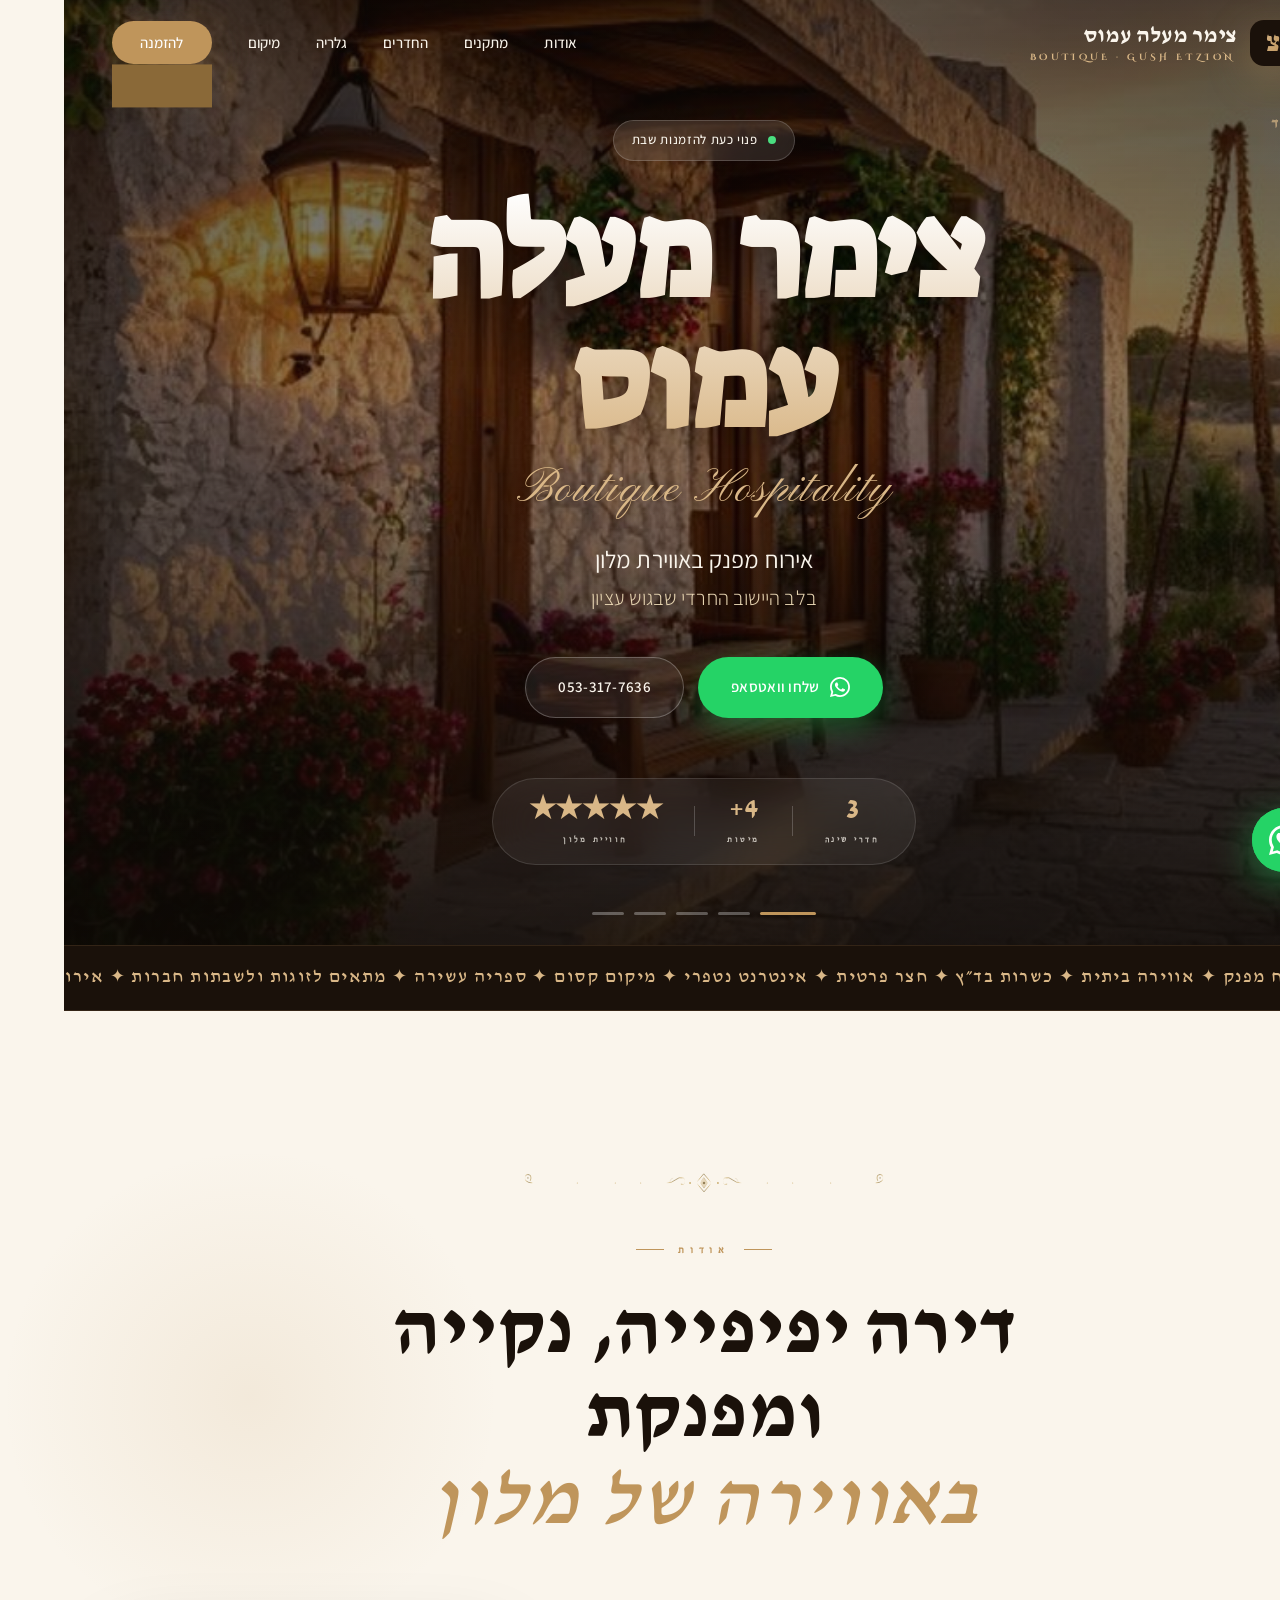
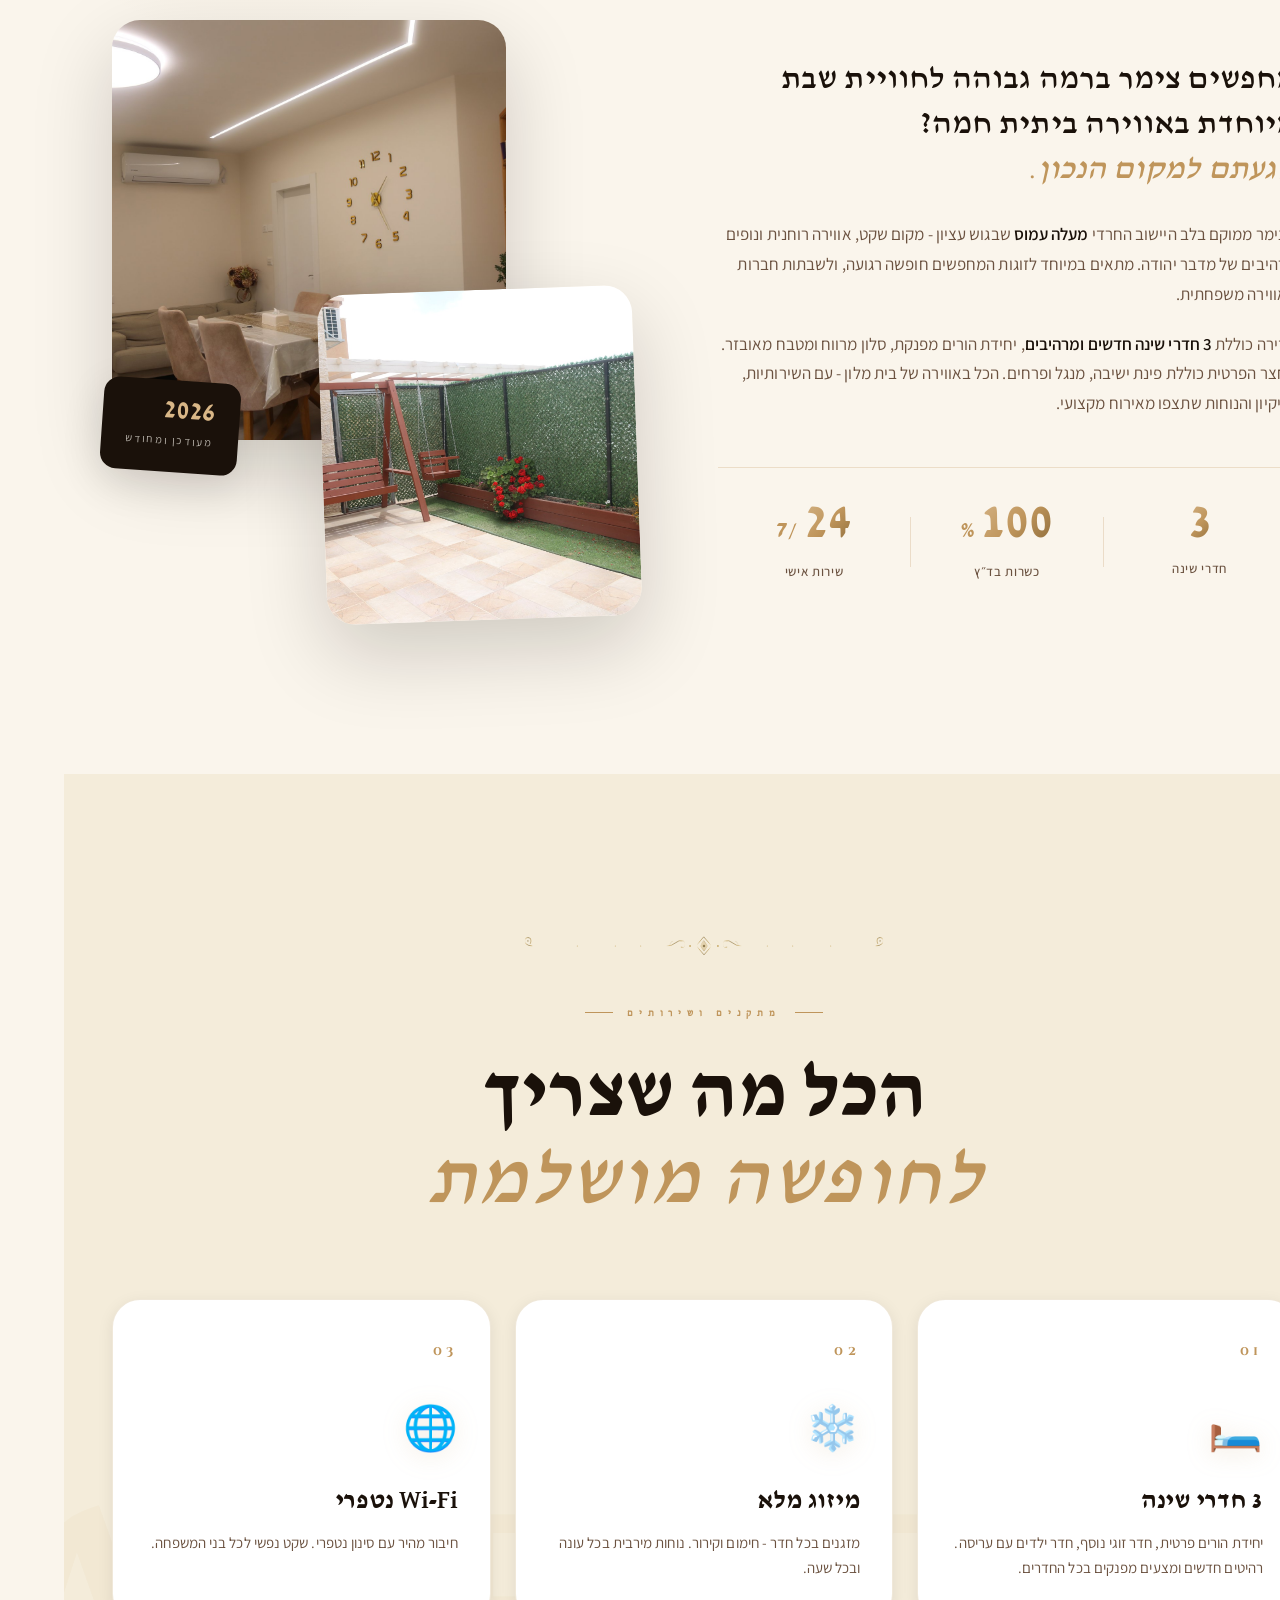
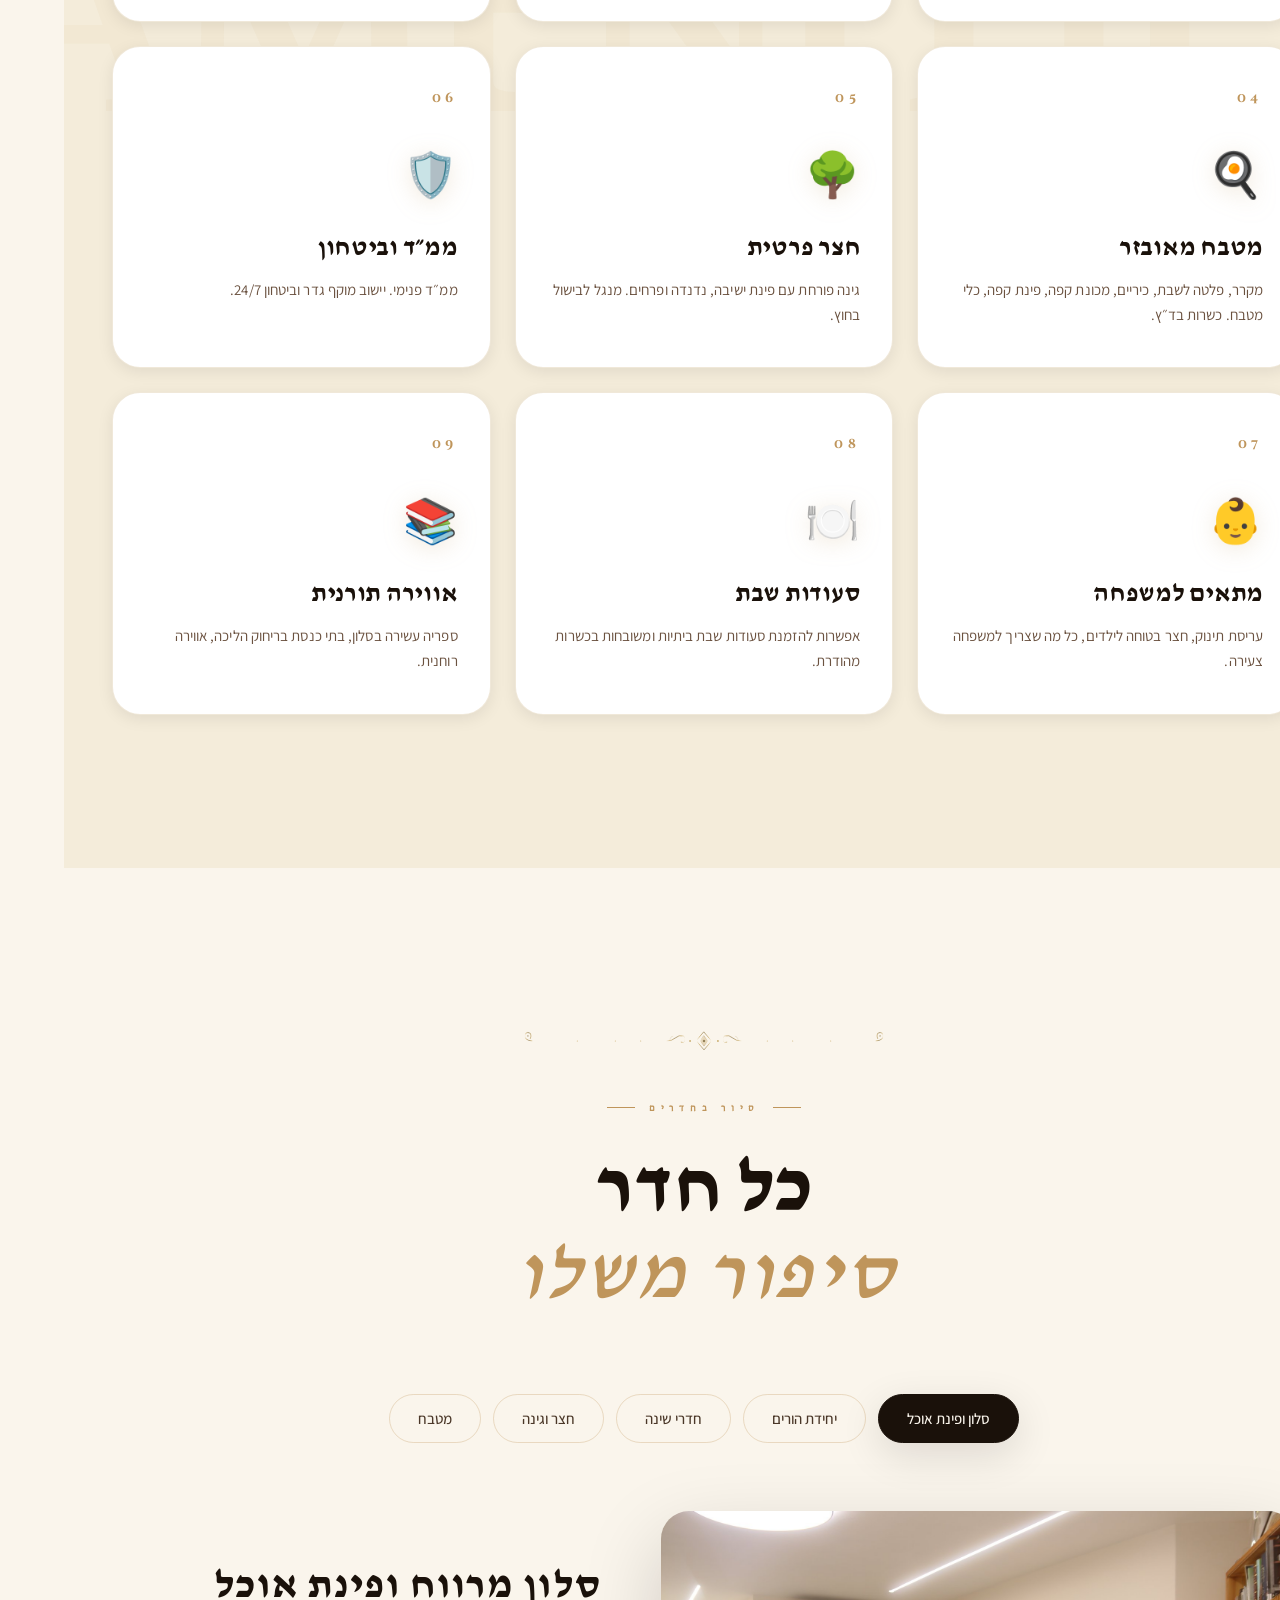
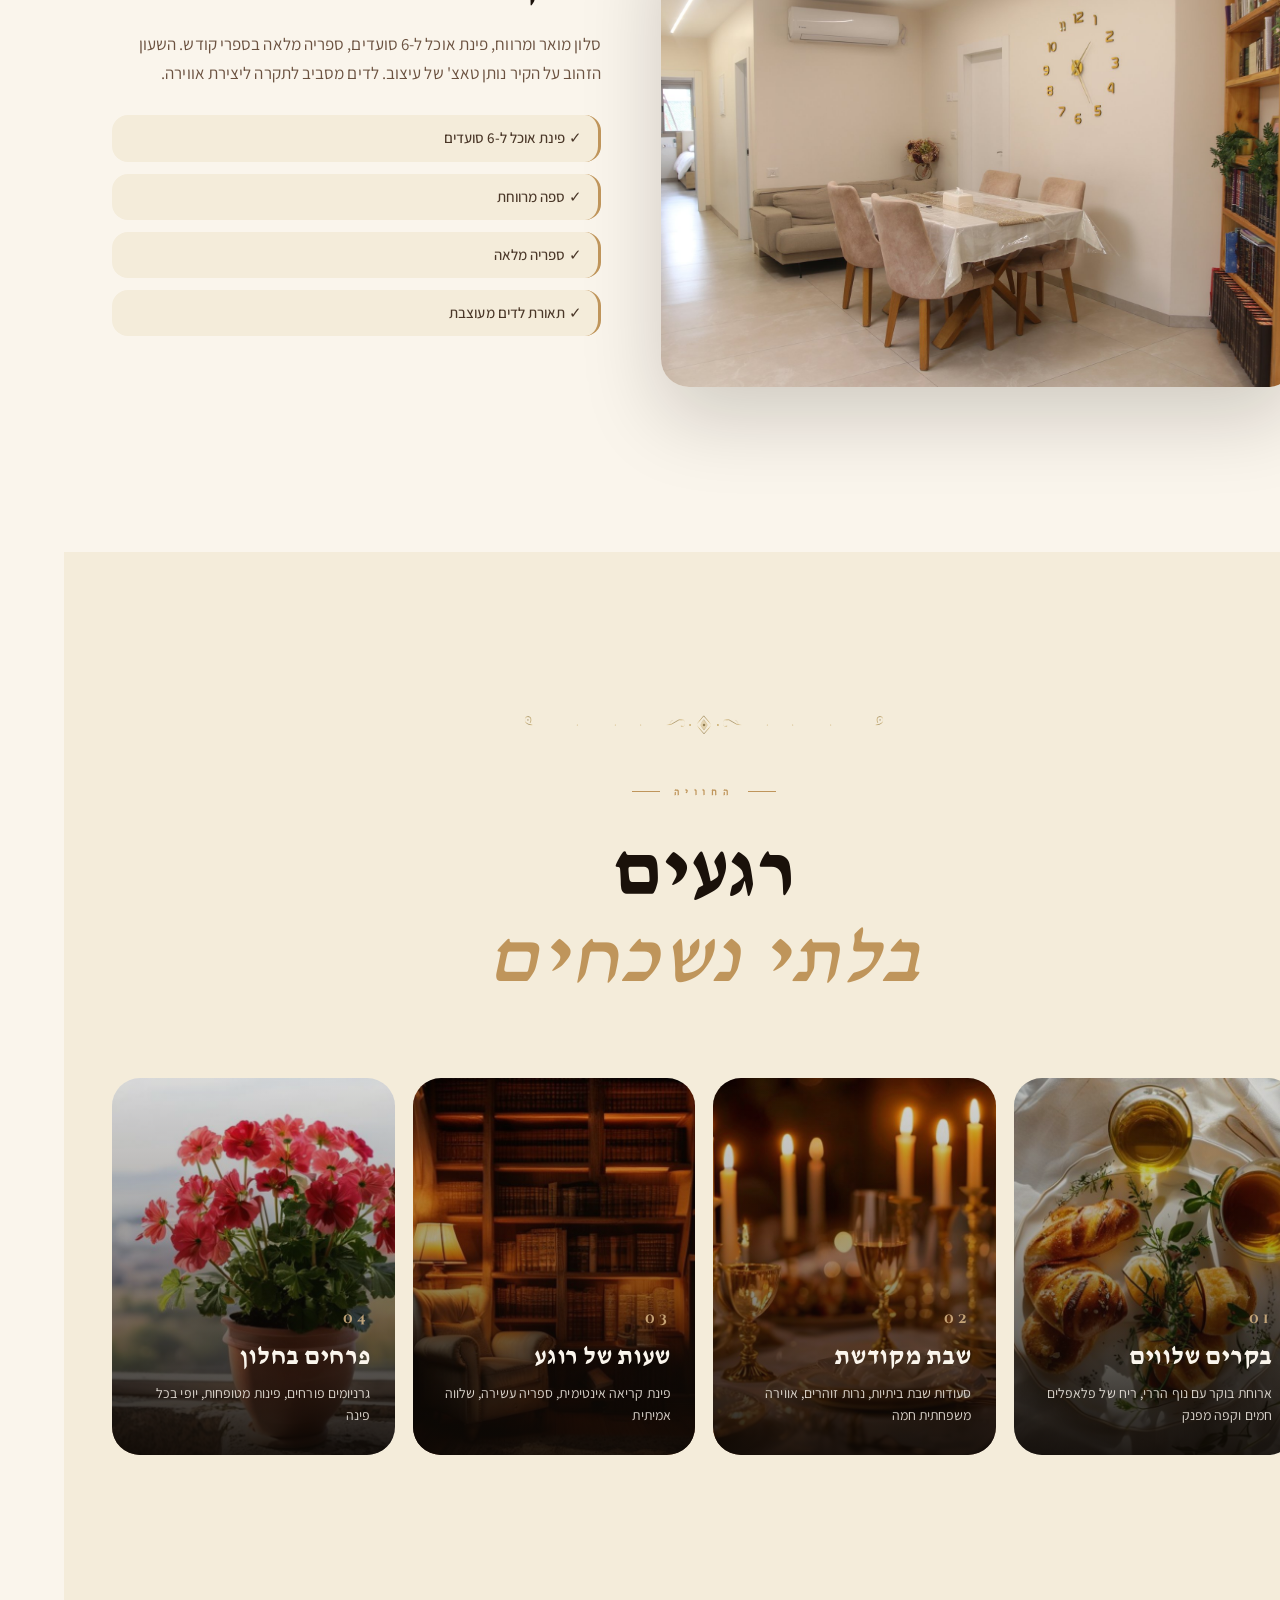
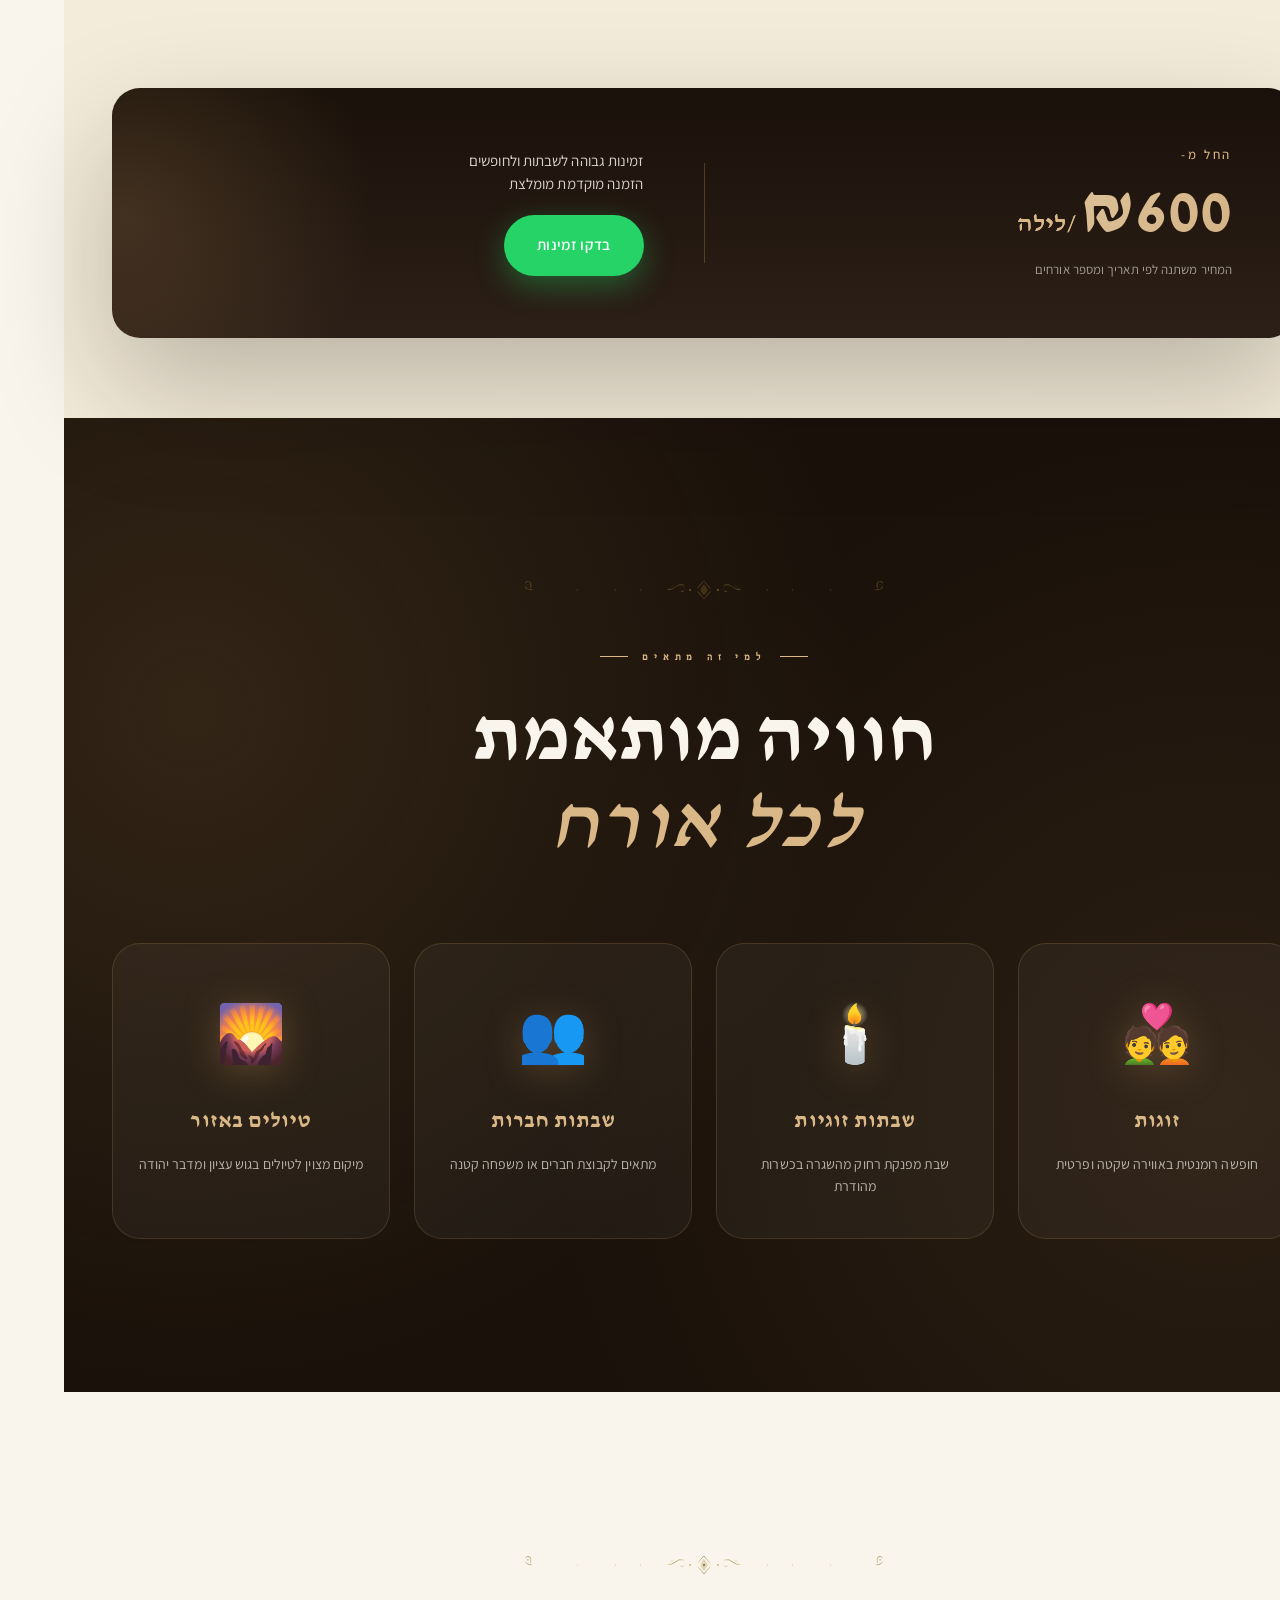
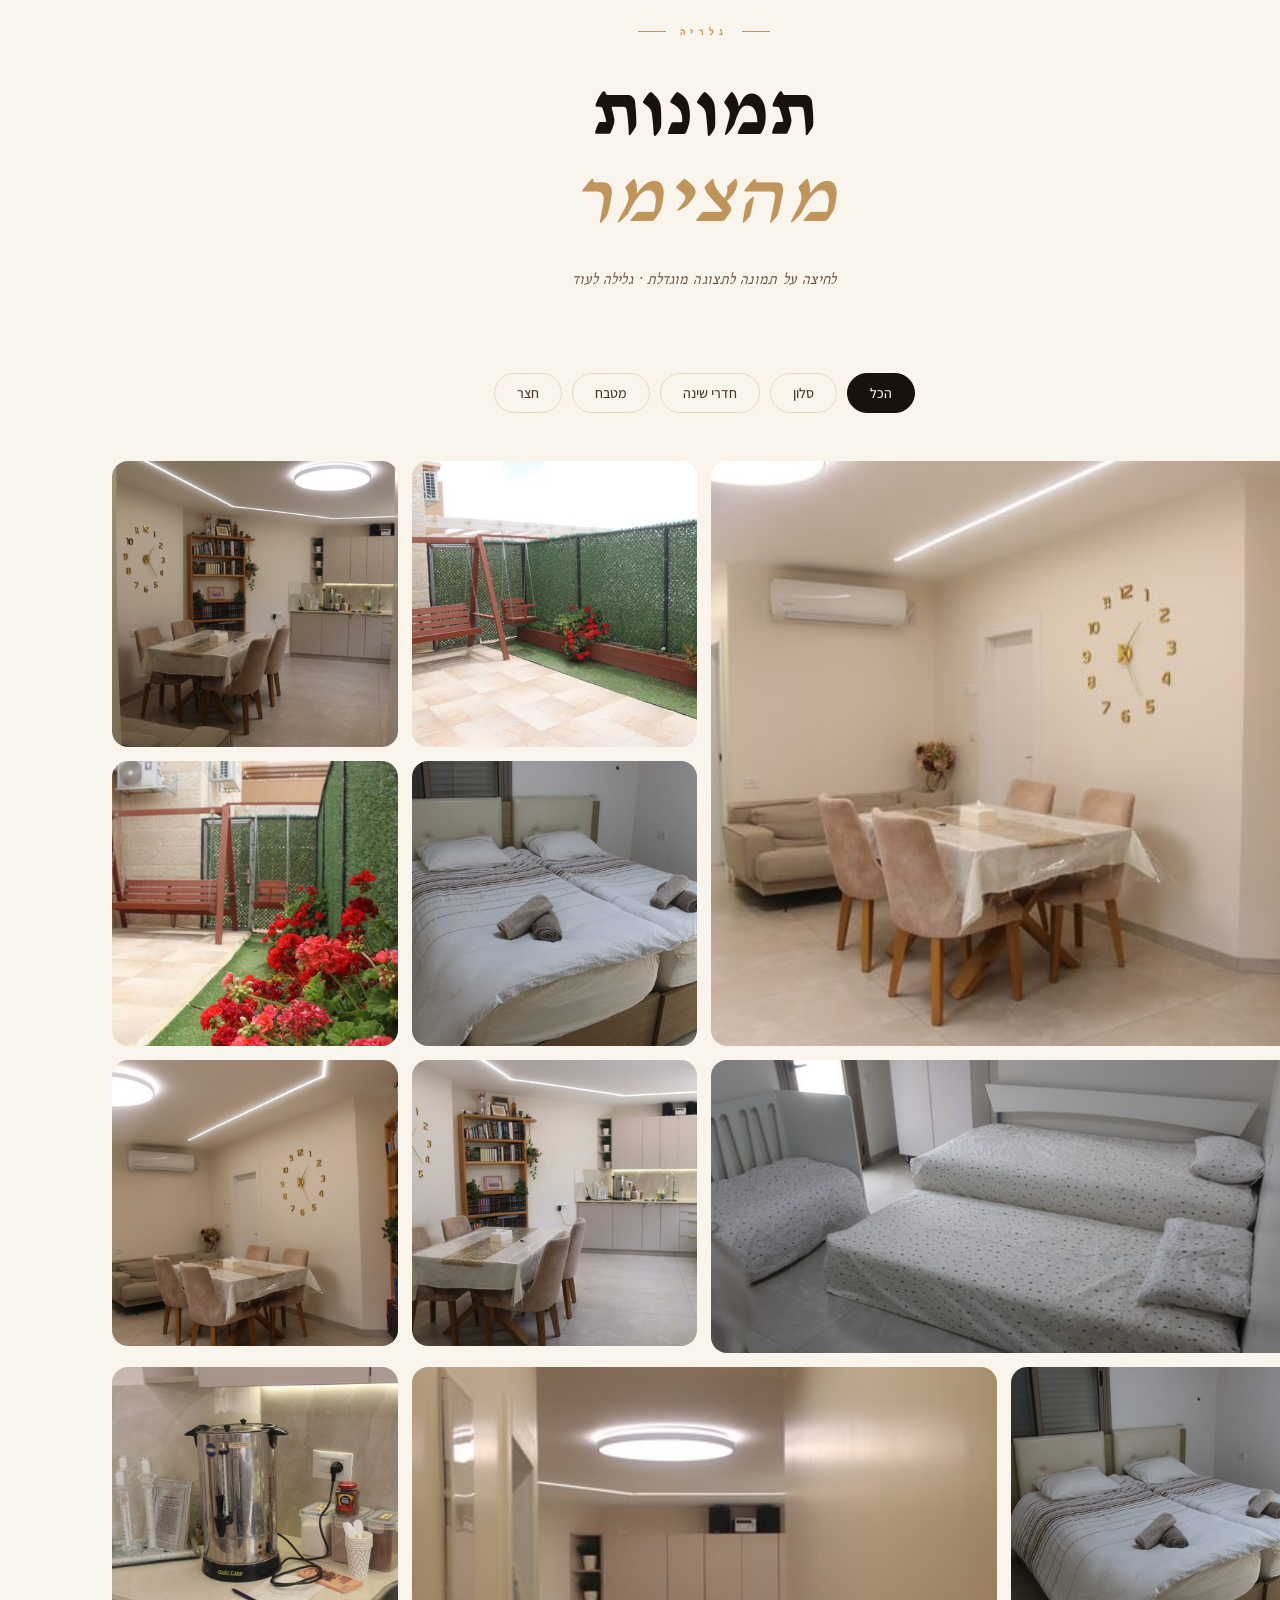
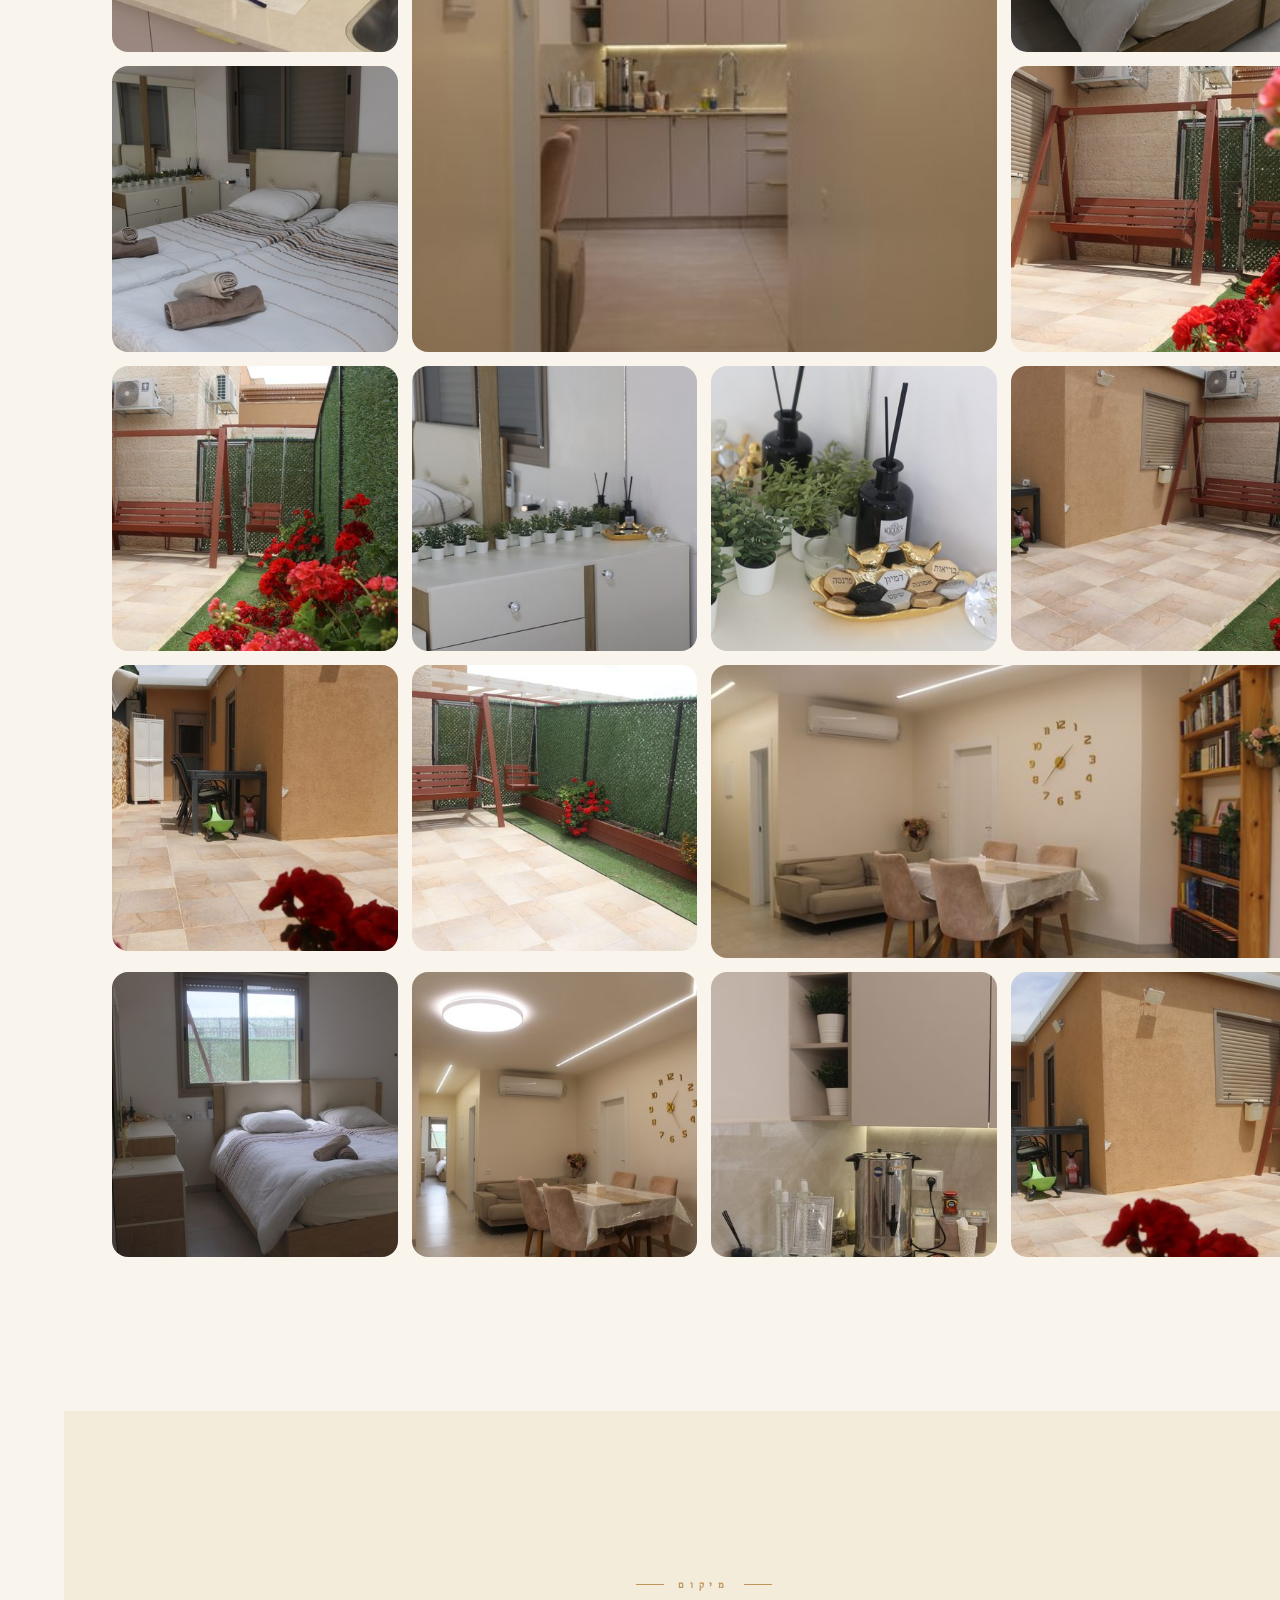
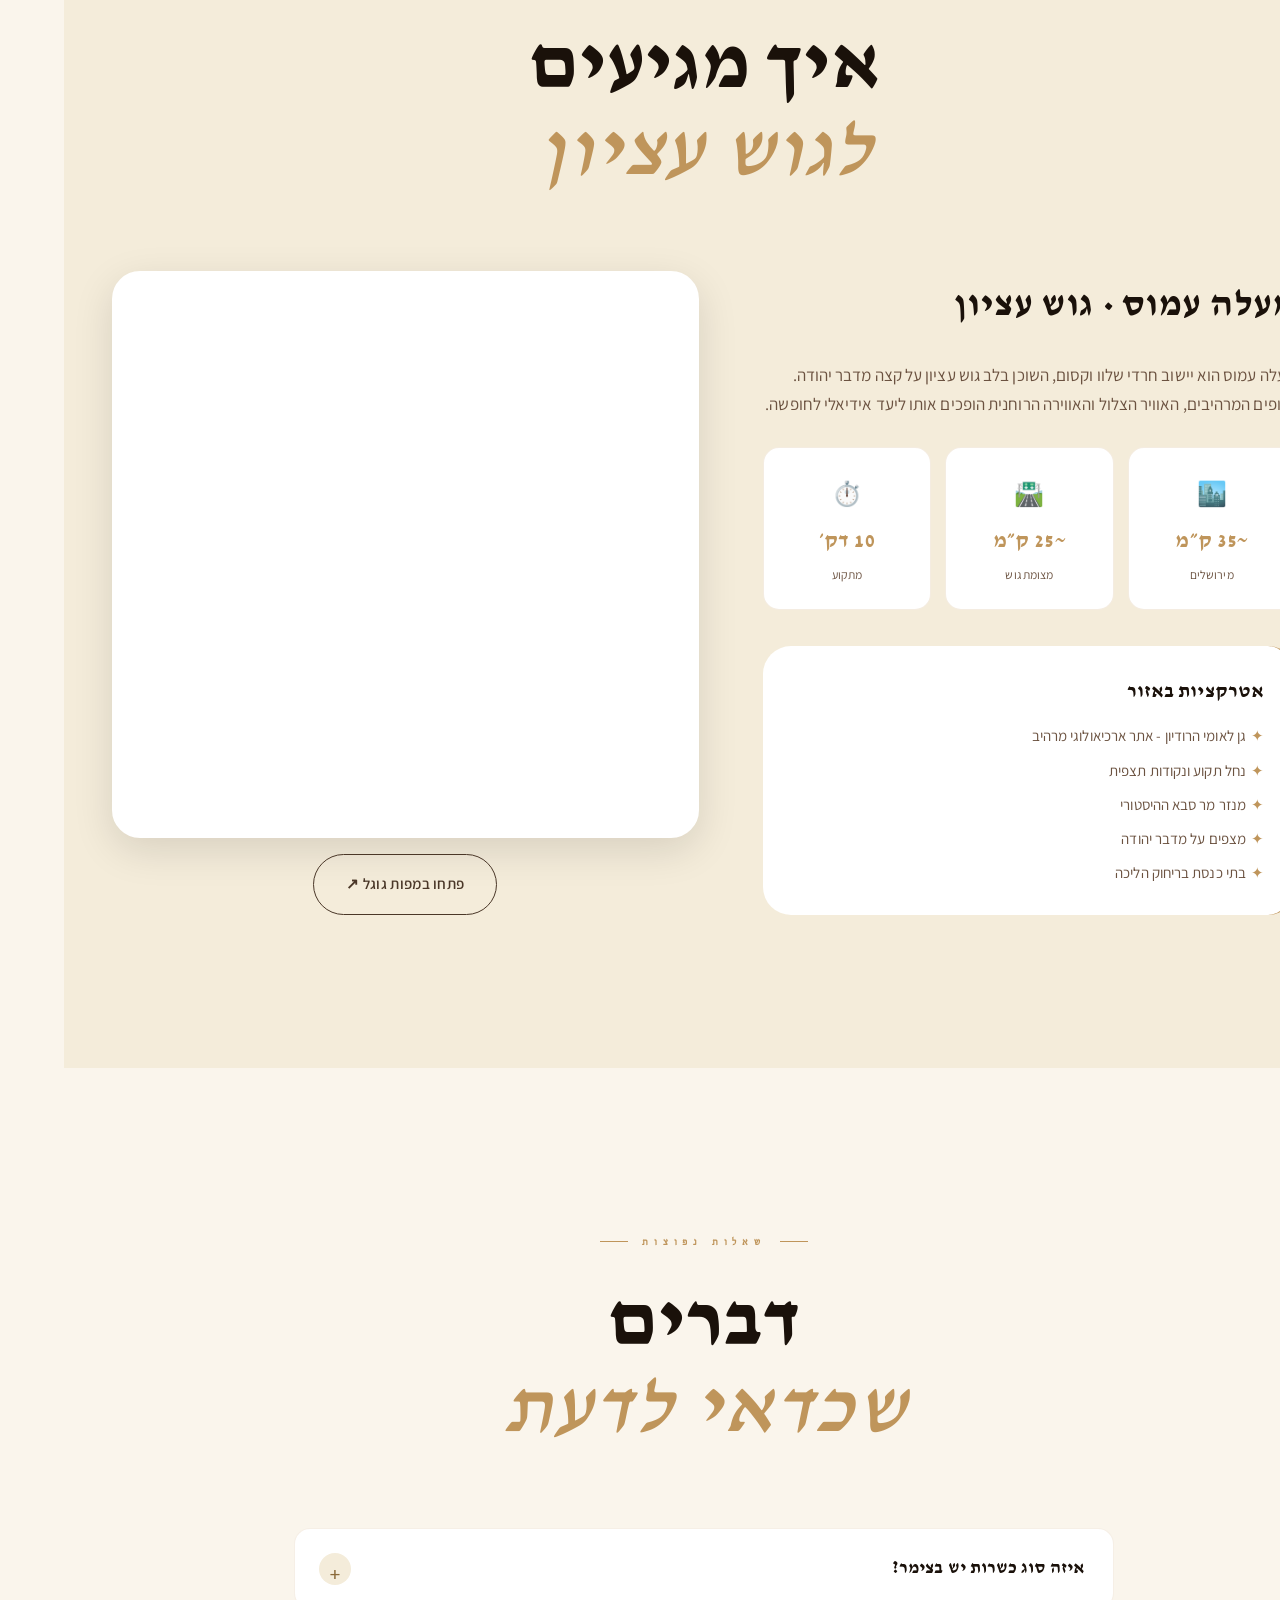
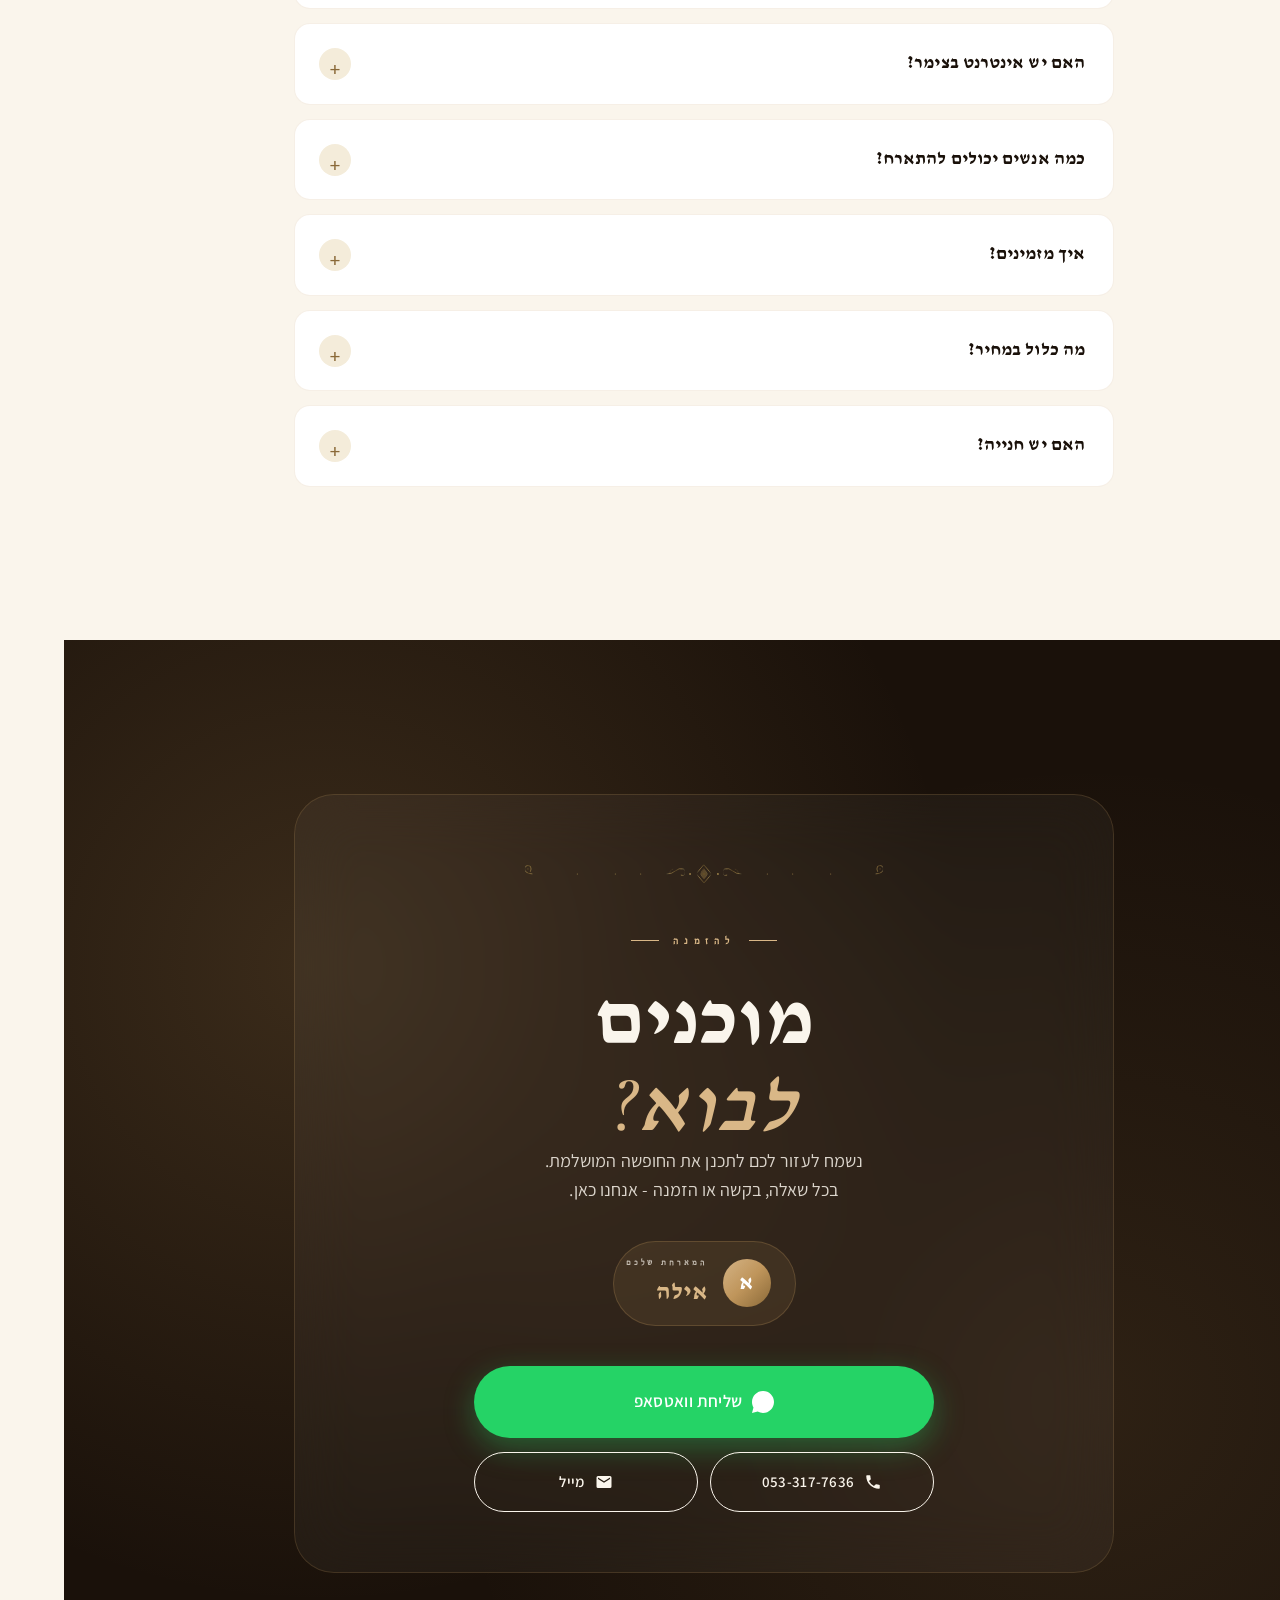
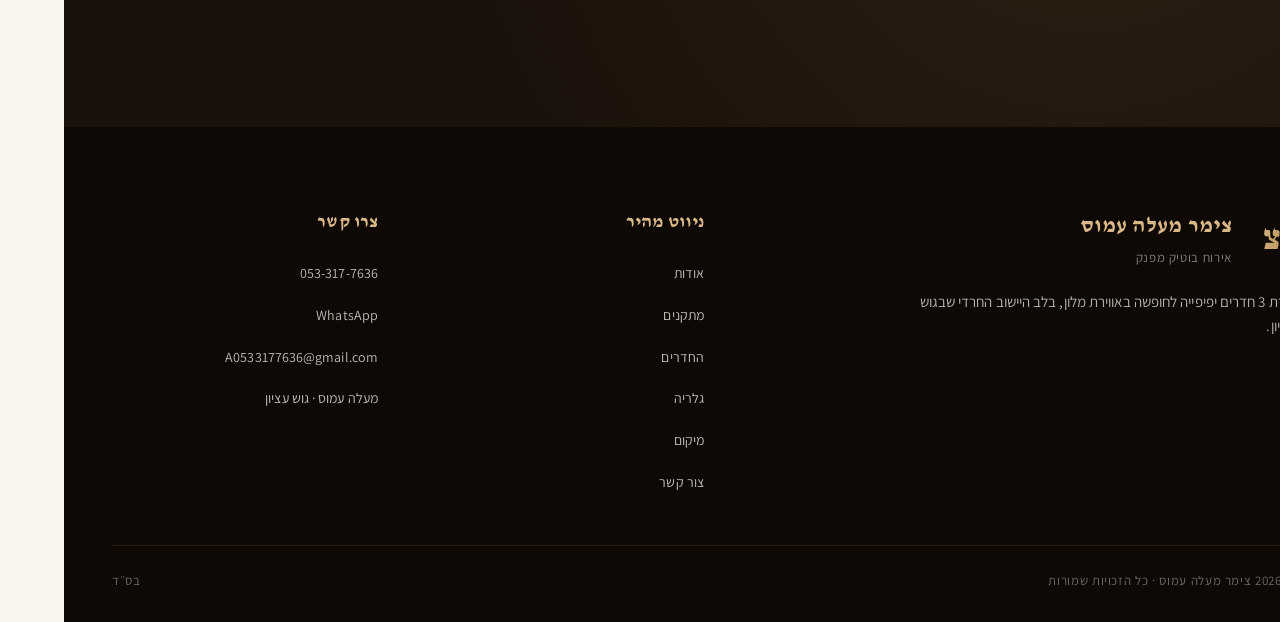
==== commit 5c965cbf: "Add Experience section with 4 AI-generated atmosphere photos" ====
--- a/index.html
+++ b/index.html
@@ -431,6 +431,55 @@
   </div>
 </section>
 
+<!-- Experience -->
+<section class="section experience">
+  <div class="container">
+    <div class="section-header">
+      <img src="images/ai/divider_classical.svg" alt="" class="ornament-divider" aria-hidden="true">
+      <span class="section-eyebrow"><span></span> החוויה <span></span></span>
+      <h2 class="section-title">
+        <span class="line">רגעים</span>
+        <span class="line italic">בלתי נשכחים</span>
+      </h2>
+    </div>
+
+    <div class="experience-grid">
+      <div class="exp-card" style="background-image: url('images/ai/breakfast.jpg');">
+        <div class="exp-overlay"></div>
+        <div class="exp-content">
+          <span class="exp-num">01</span>
+          <h3>בקרים שלווים</h3>
+          <p>ארוחת בוקר עם נוף הררי, ריח של פלאפלים חמים וקפה מפנק</p>
+        </div>
+      </div>
+      <div class="exp-card" style="background-image: url('images/ai/shabbat_table.jpg');">
+        <div class="exp-overlay"></div>
+        <div class="exp-content">
+          <span class="exp-num">02</span>
+          <h3>שבת מקודשת</h3>
+          <p>סעודות שבת ביתיות, נרות זוהרים, אווירה משפחתית חמה</p>
+        </div>
+      </div>
+      <div class="exp-card" style="background-image: url('images/ai/reading_corner.jpg');">
+        <div class="exp-overlay"></div>
+        <div class="exp-content">
+          <span class="exp-num">03</span>
+          <h3>שעות של רוגע</h3>
+          <p>פינת קריאה אינטימית, ספריה עשירה, שלווה אמיתית</p>
+        </div>
+      </div>
+      <div class="exp-card" style="background-image: url('images/ai/geraniums.jpg');">
+        <div class="exp-overlay"></div>
+        <div class="exp-content">
+          <span class="exp-num">04</span>
+          <h3>פרחים בחלון</h3>
+          <p>גרניומים פורחים, פינות מטופחות, יופי בכל פינה</p>
+        </div>
+      </div>
+    </div>
+  </div>
+</section>
+
 <!-- Pricing / CTA Strip -->
 <section class="section cta-strip">
   <div class="container">
--- a/style.css
+++ b/style.css
@@ -1186,6 +1186,83 @@
 }
 
 /* ======================================================
+   Experience
+   ====================================================== */
+.experience {
+  background: var(--c-cream-2);
+  position: relative;
+}
+
+.experience-grid {
+  display: grid;
+  grid-template-columns: repeat(4, 1fr);
+  gap: 18px;
+}
+
+.exp-card {
+  position: relative;
+  aspect-ratio: 3 / 4;
+  border-radius: var(--radius-lg);
+  overflow: hidden;
+  background-size: cover;
+  background-position: center;
+  cursor: pointer;
+  transition: all 0.6s var(--ease);
+  isolation: isolate;
+}
+
+.exp-card:hover {
+  transform: translateY(-6px) scale(1.015);
+  box-shadow: var(--shadow-xl);
+}
+
+.exp-overlay {
+  position: absolute;
+  inset: 0;
+  background: linear-gradient(180deg, rgba(14,9,5,0.15) 0%, rgba(14,9,5,0.4) 50%, rgba(14,9,5,0.92) 100%);
+  transition: opacity 0.5s;
+}
+
+.exp-card:hover .exp-overlay {
+  background: linear-gradient(180deg, rgba(14,9,5,0.2) 0%, rgba(14,9,5,0.45) 40%, rgba(14,9,5,0.95) 100%);
+}
+
+.exp-content {
+  position: absolute;
+  inset-block-end: 0;
+  inset-inline: 0;
+  padding: 28px 24px;
+  color: var(--c-cream);
+  z-index: 2;
+}
+
+.exp-num {
+  font-family: var(--f-latin-display);
+  font-size: 14px;
+  font-weight: 700;
+  color: var(--c-gold-light);
+  letter-spacing: 0.3em;
+  margin-bottom: 12px;
+  display: block;
+  opacity: 0.85;
+}
+
+.exp-card h3 {
+  font-family: var(--f-display);
+  font-size: 26px;
+  font-weight: 700;
+  margin-bottom: 10px;
+  line-height: 1.15;
+  letter-spacing: -0.01em;
+}
+
+.exp-card p {
+  font-size: 14px;
+  line-height: 1.55;
+  color: rgba(250, 245, 236, 0.85);
+}
+
+/* ======================================================
    CTA Strip
    ====================================================== */
 .cta-strip {
@@ -2067,6 +2144,7 @@
   .features-grid { grid-template-columns: repeat(2, 1fr); }
   .suitable-grid { grid-template-columns: repeat(2, 1fr); }
   .gallery-grid { grid-template-columns: repeat(3, 1fr); }
+  .experience-grid { grid-template-columns: repeat(2, 1fr); }
   .footer-grid { grid-template-columns: 1fr 1fr; }
   .about-visual { height: 500px; }
 }
@@ -2103,6 +2181,8 @@
   .features-grid { grid-template-columns: 1fr; }
   .suitable-grid { grid-template-columns: 1fr 1fr; }
   .gallery-grid { grid-template-columns: repeat(2, 1fr); gap: 8px; }
+  .experience-grid { grid-template-columns: 1fr 1fr; gap: 10px; }
+  .exp-card h3 { font-size: 20px; }
   .gallery-item.large { grid-column: span 2; grid-row: span 2; }
   .gallery-item.wide, .gallery-item.tall { grid-column: span 2; grid-row: span 1; aspect-ratio: 2 / 1; }
 
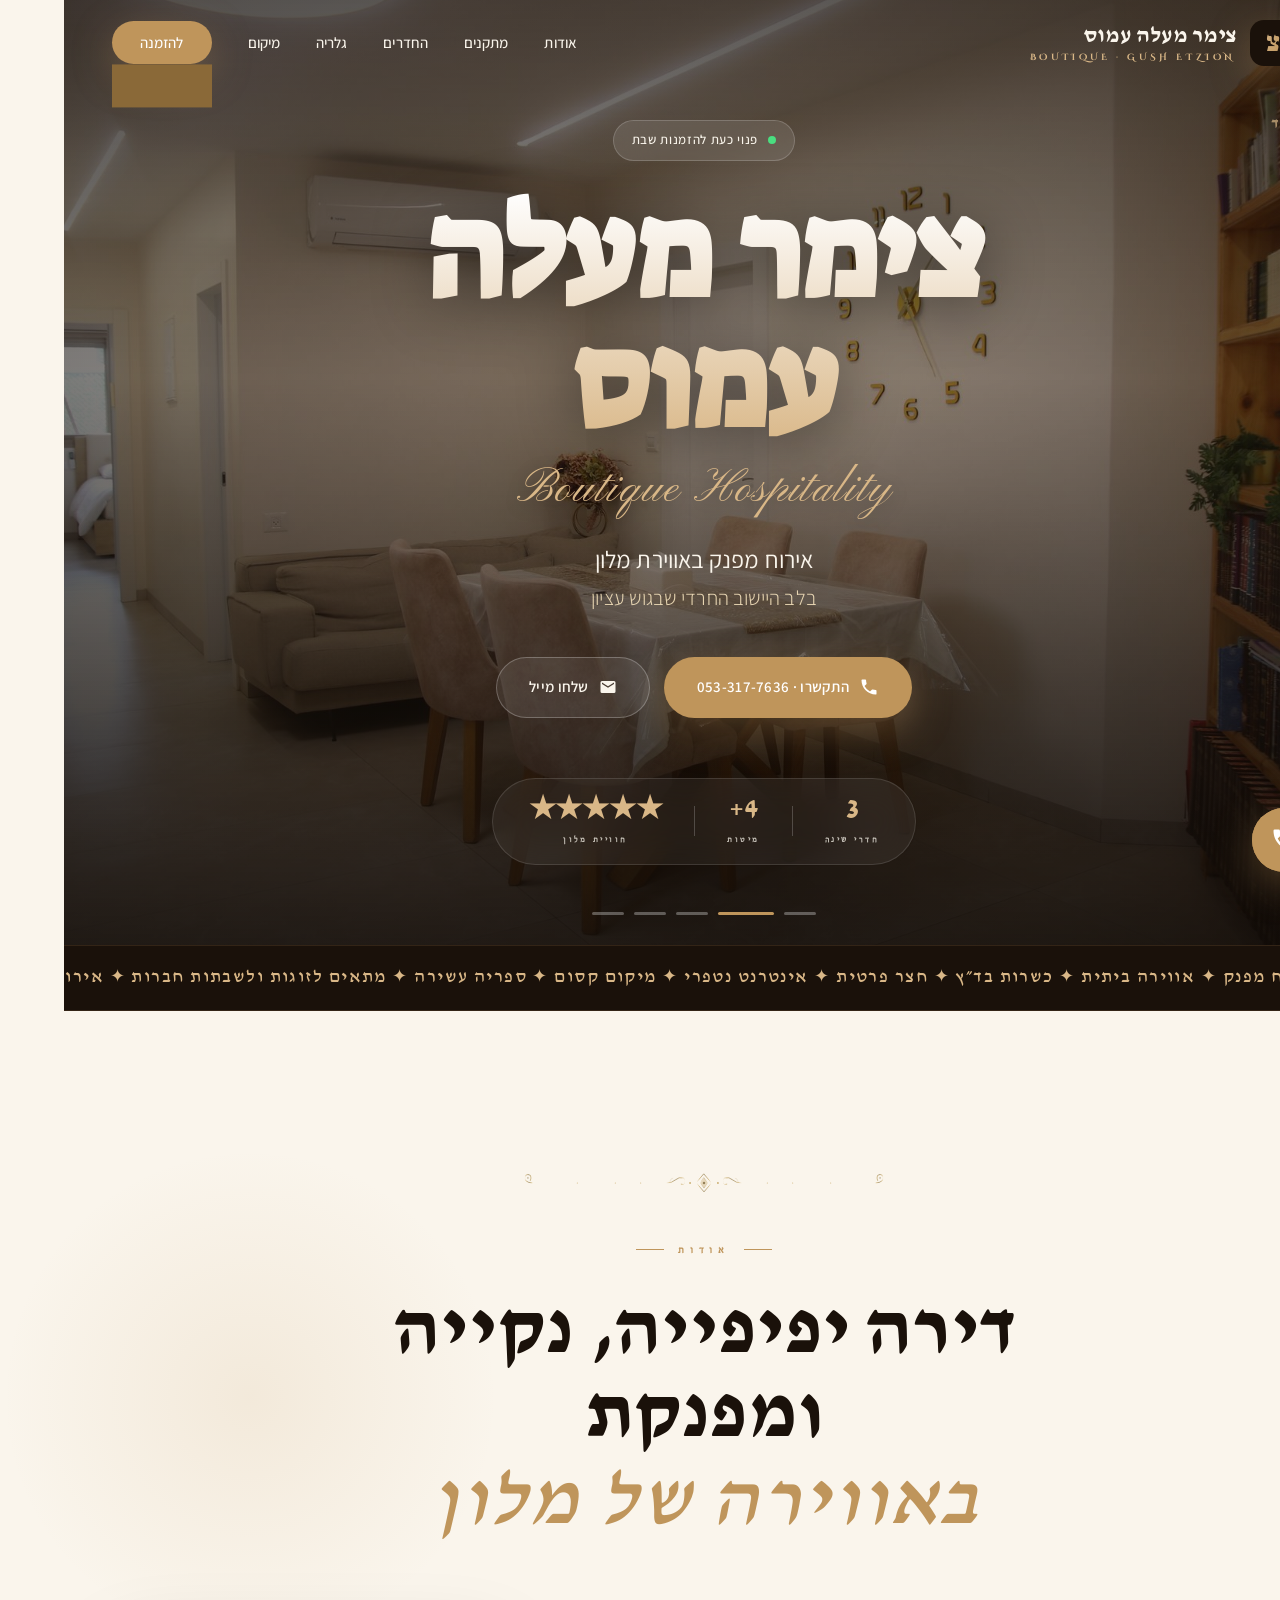
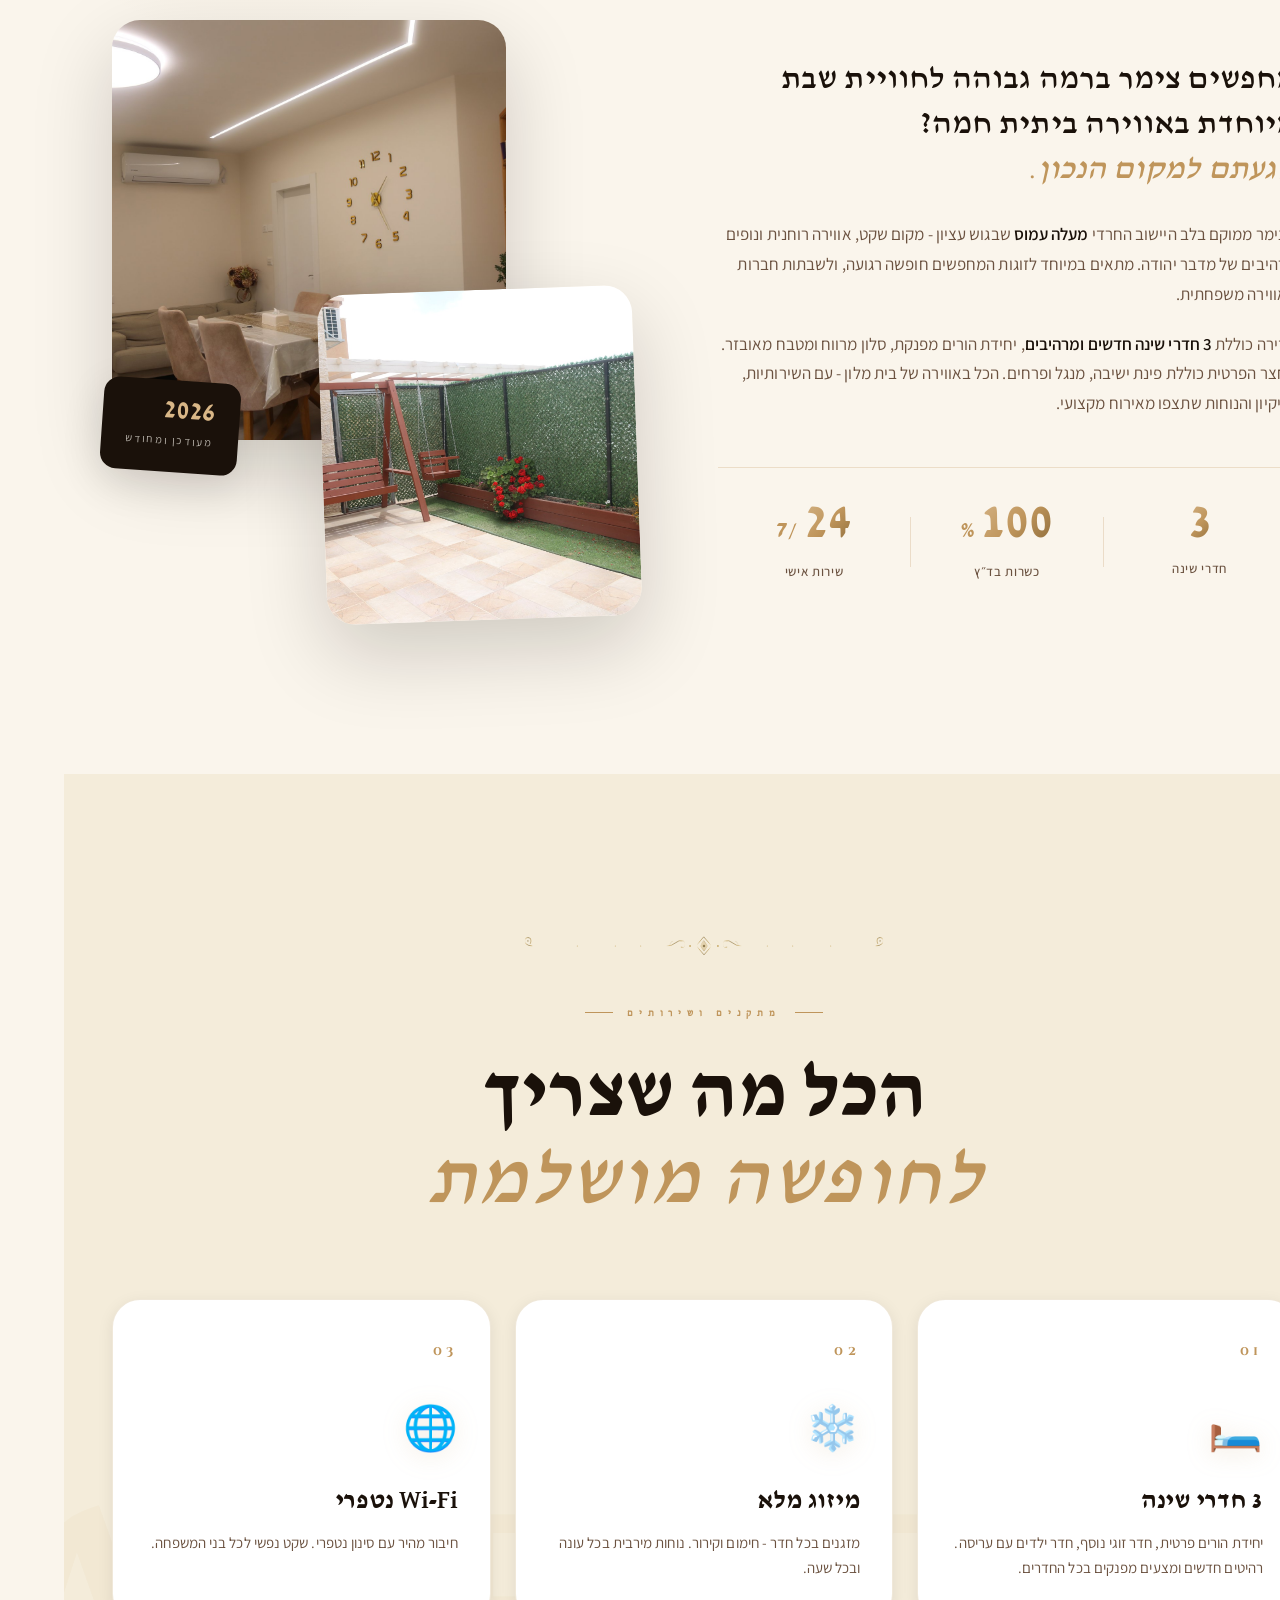
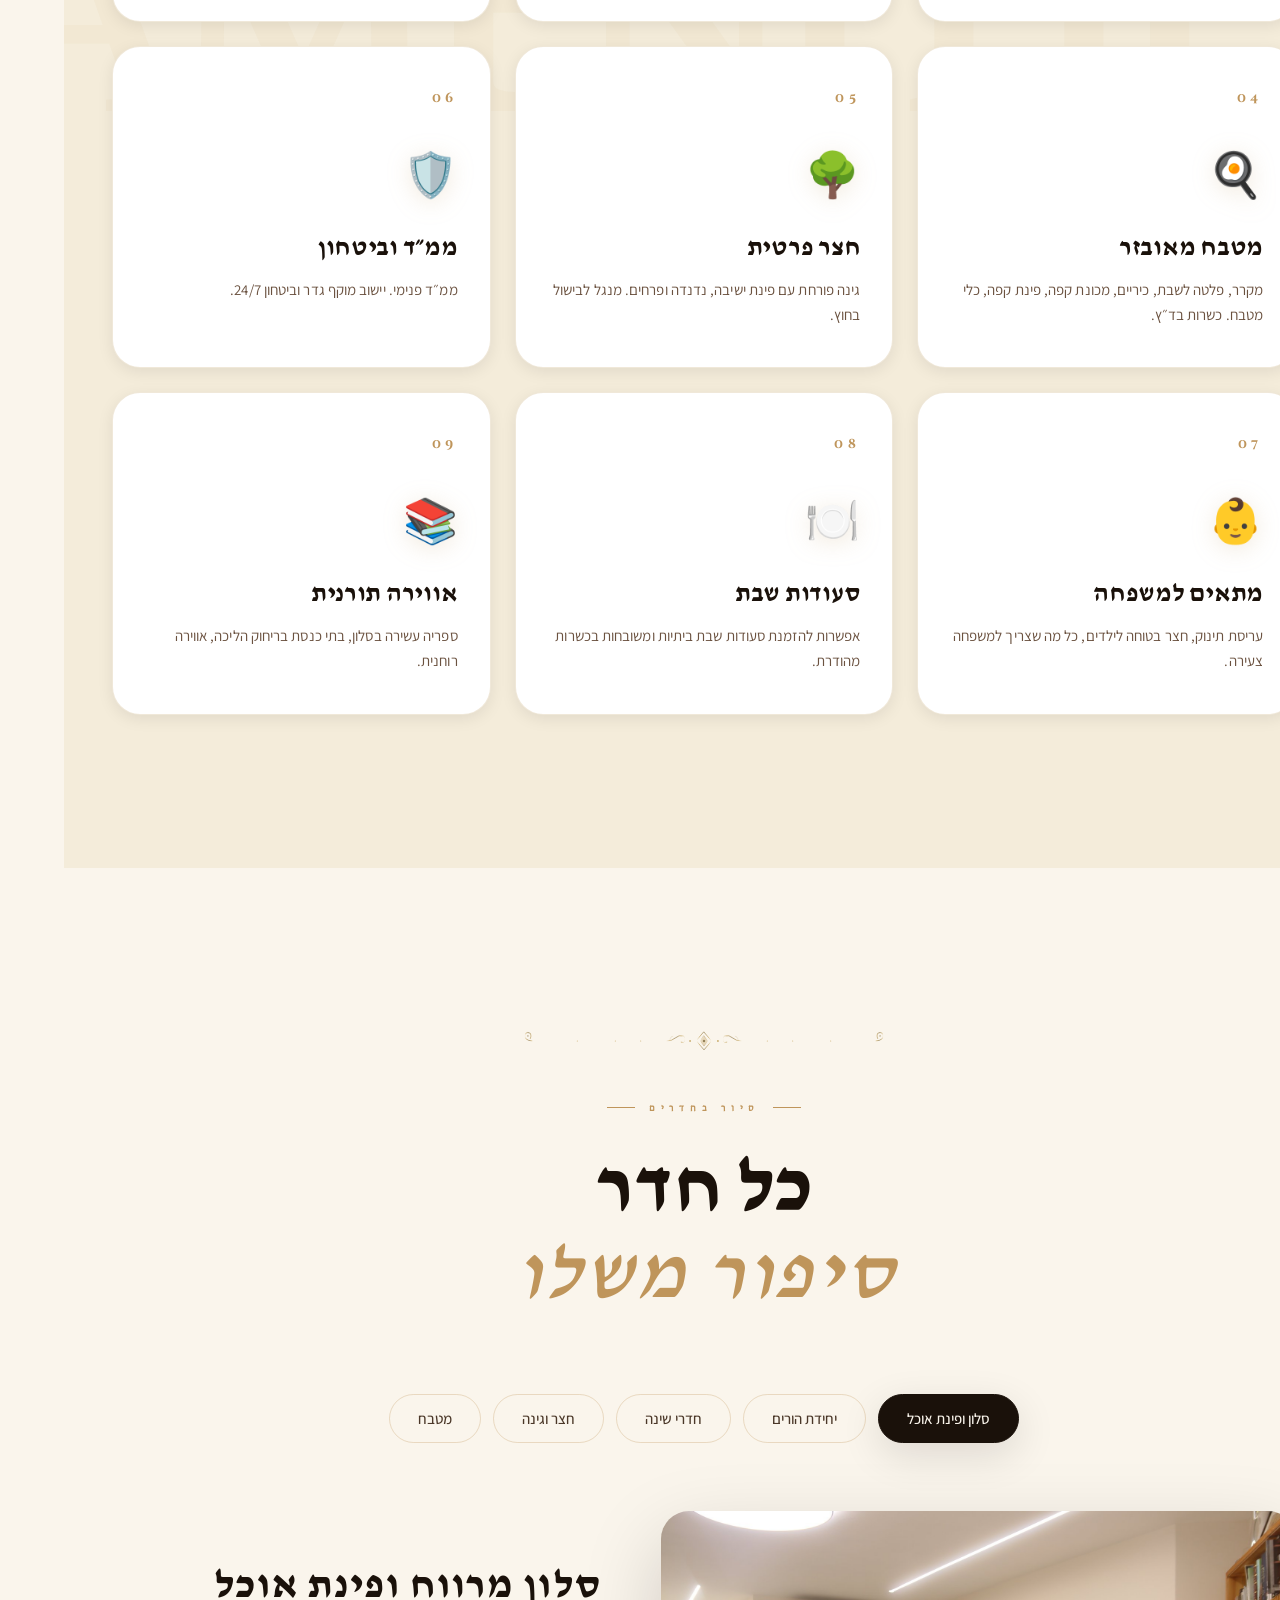
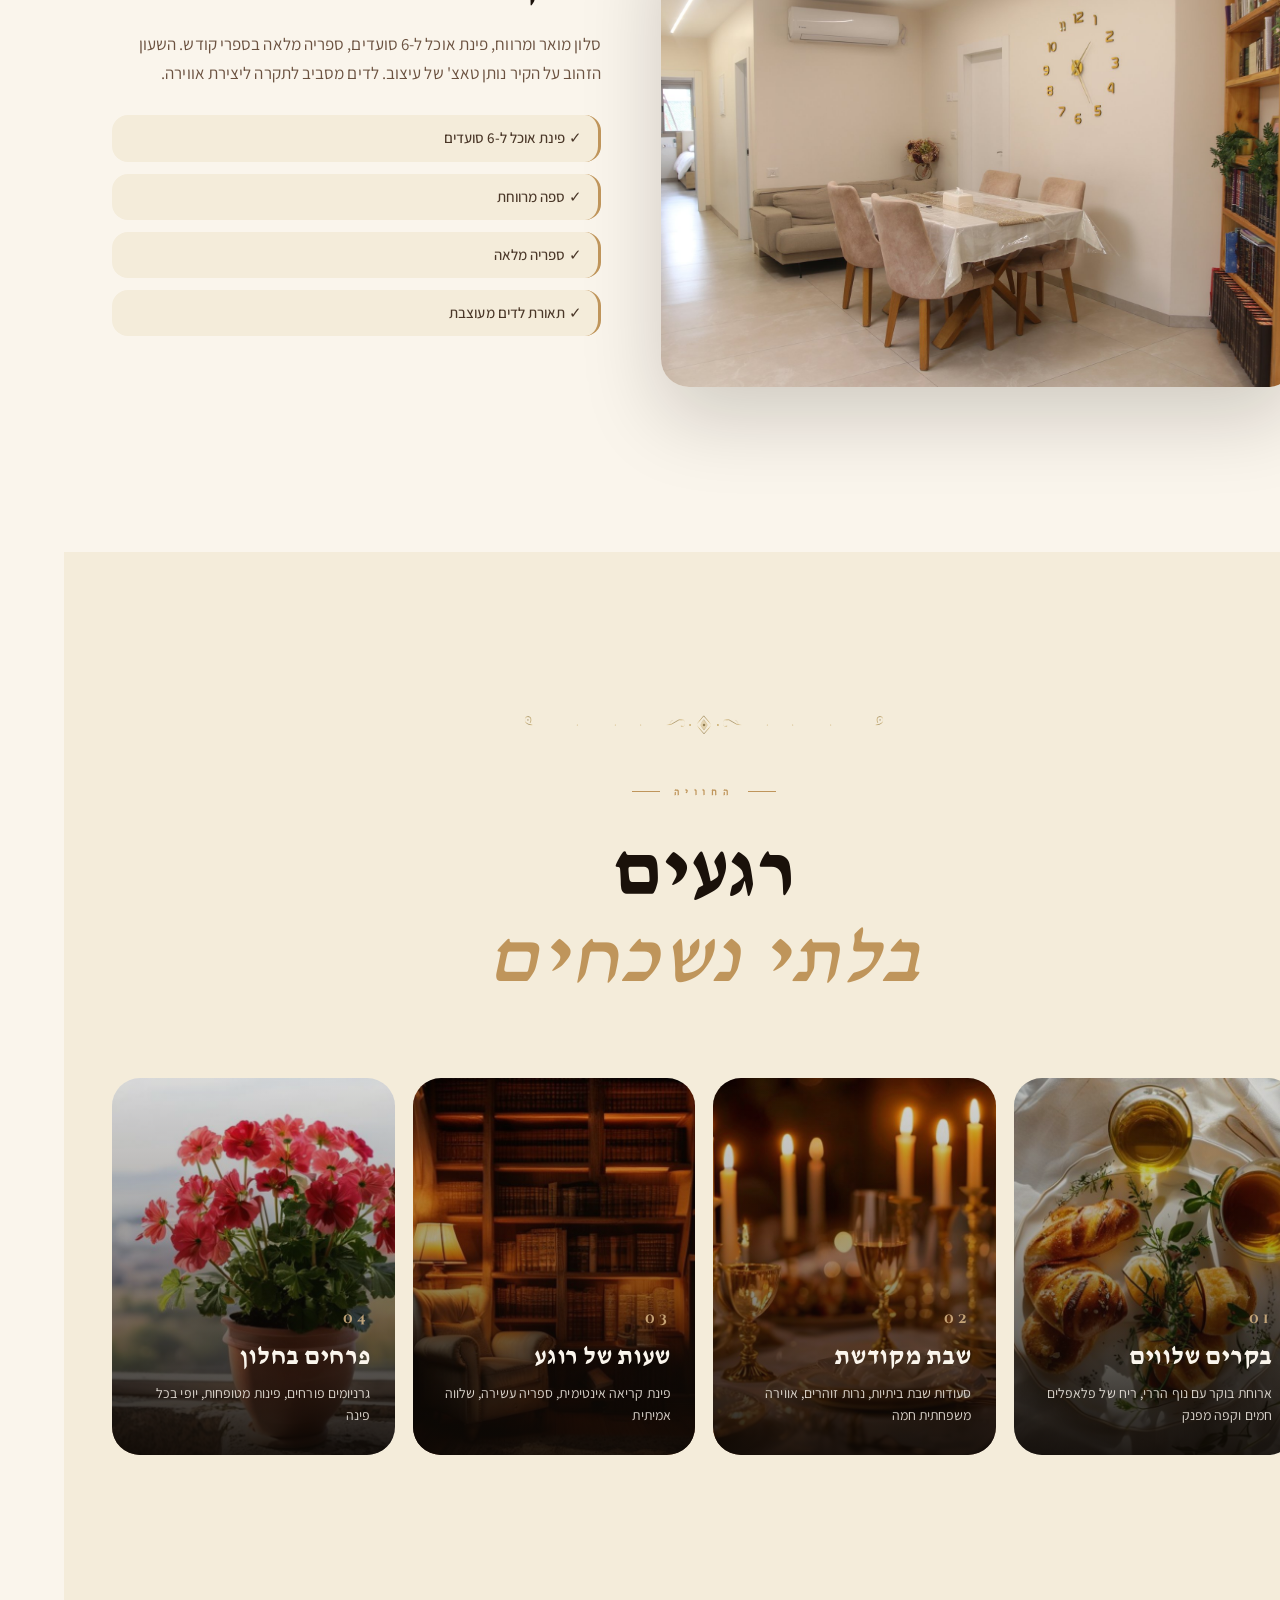
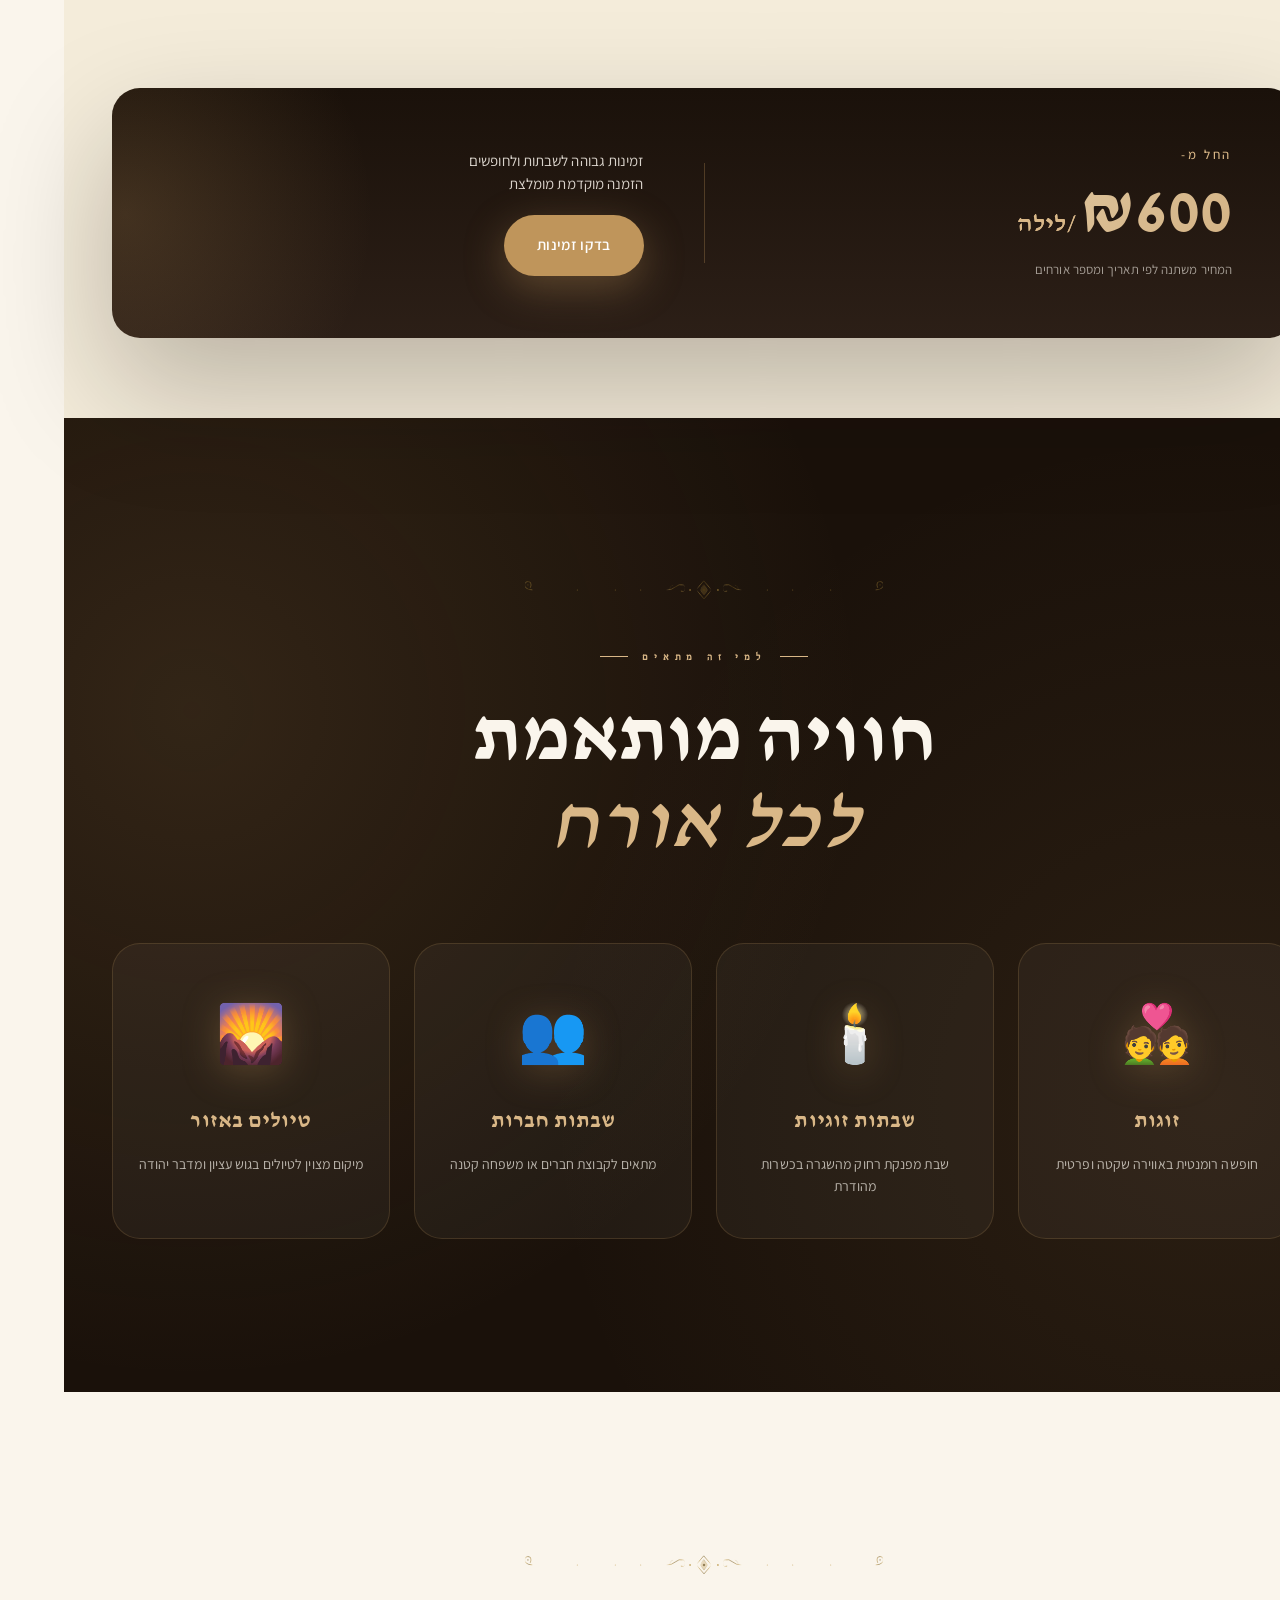
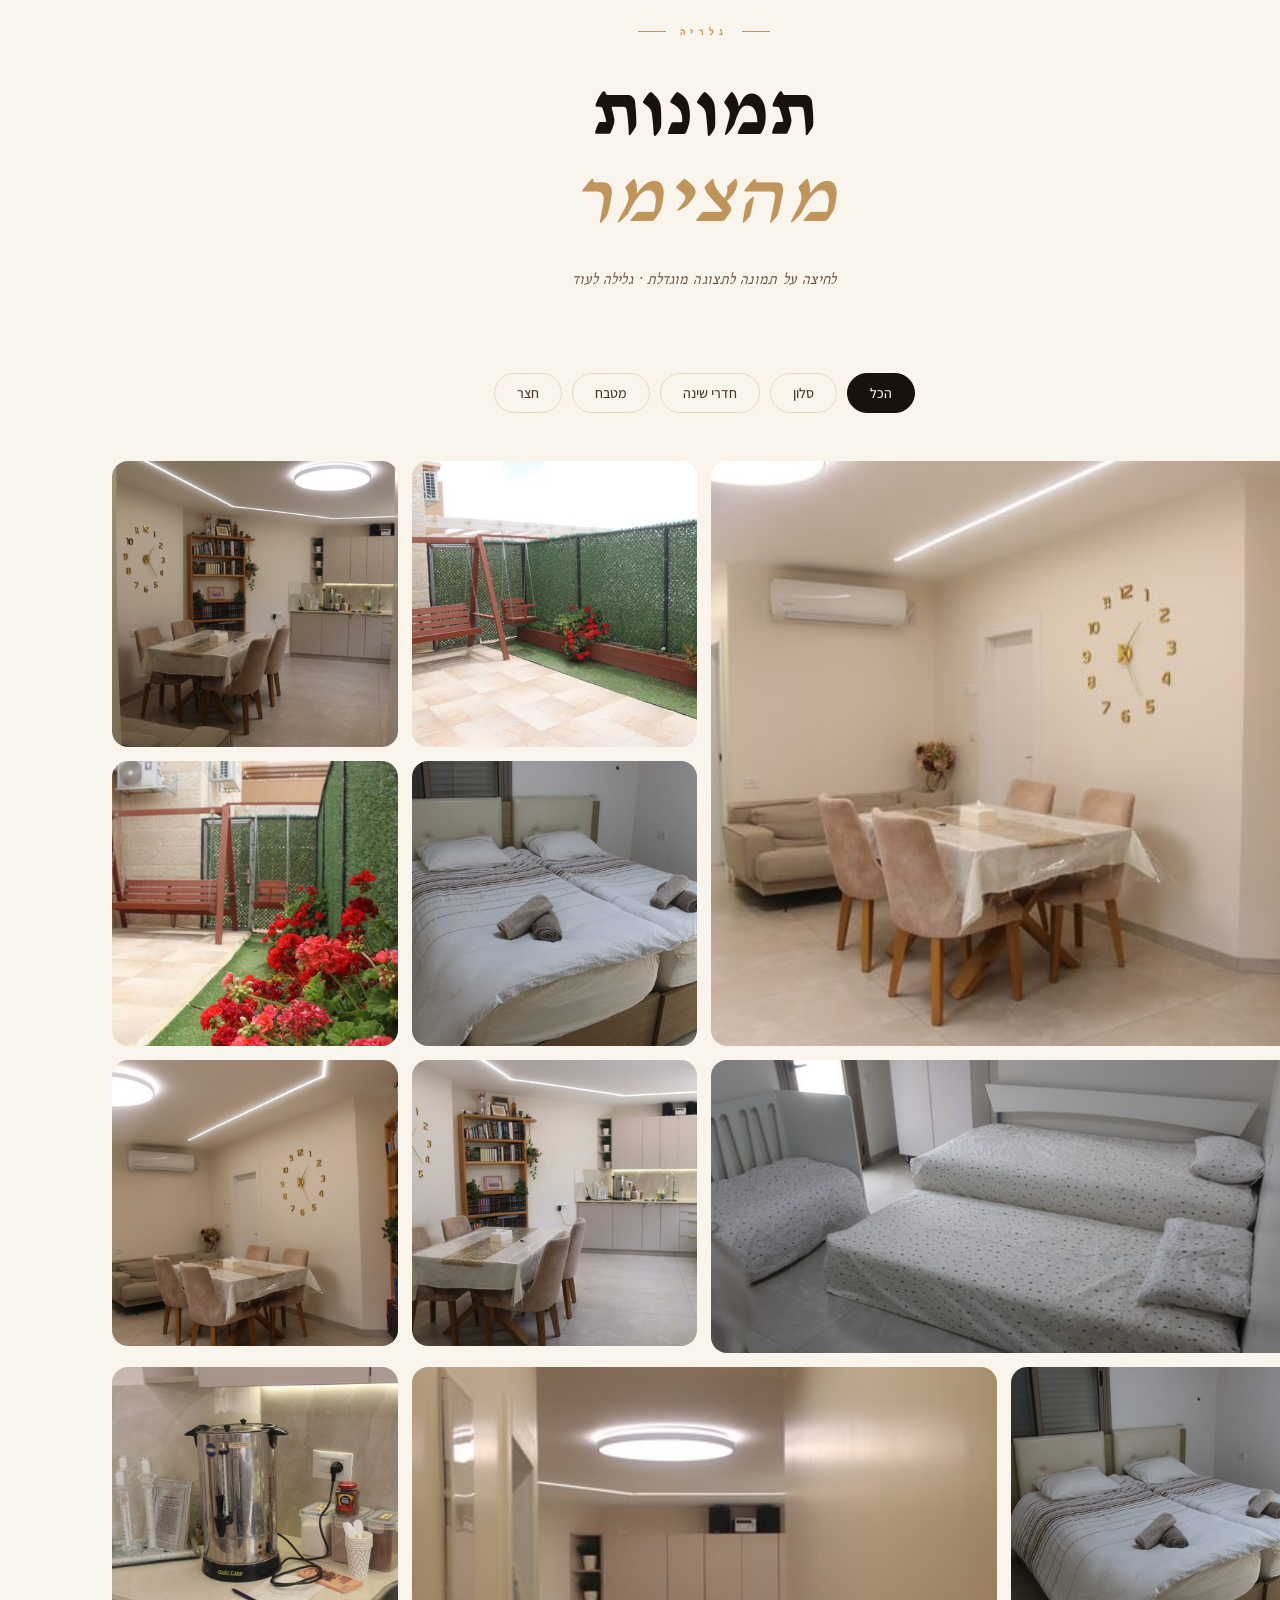
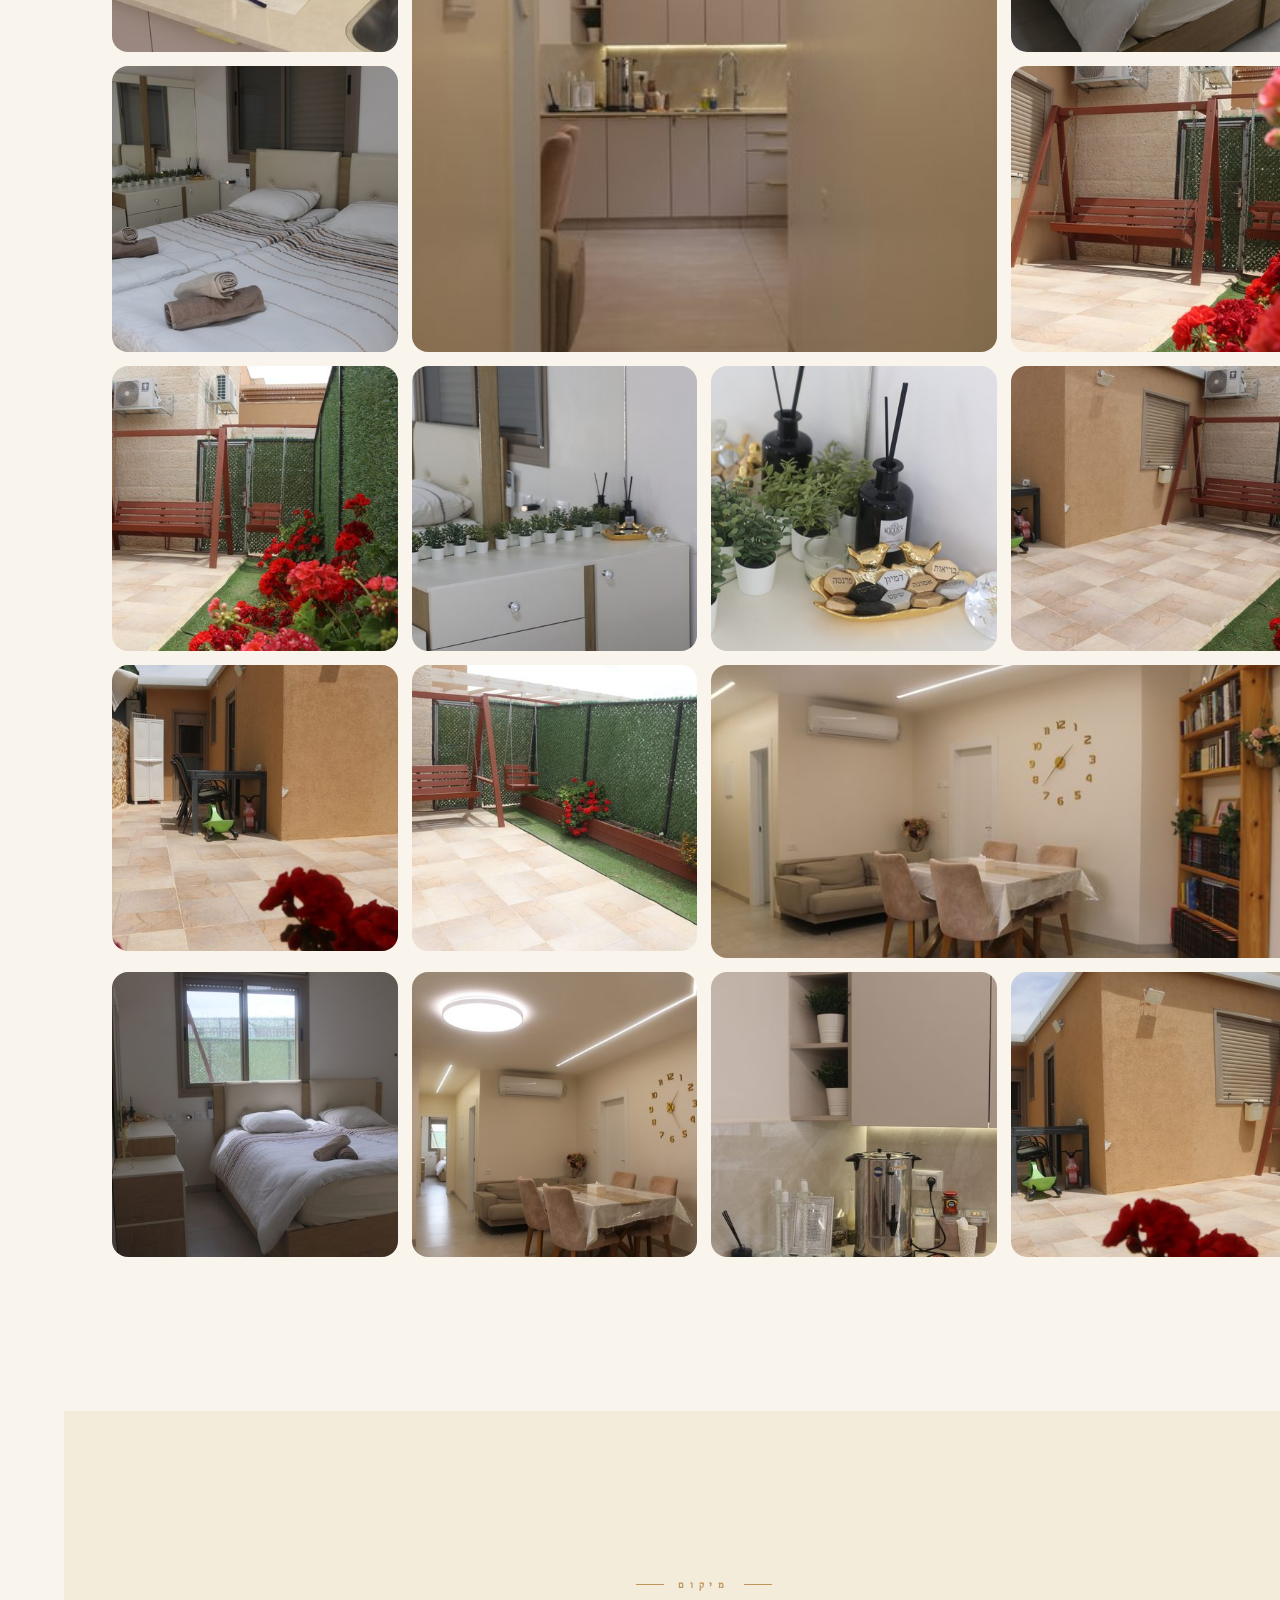
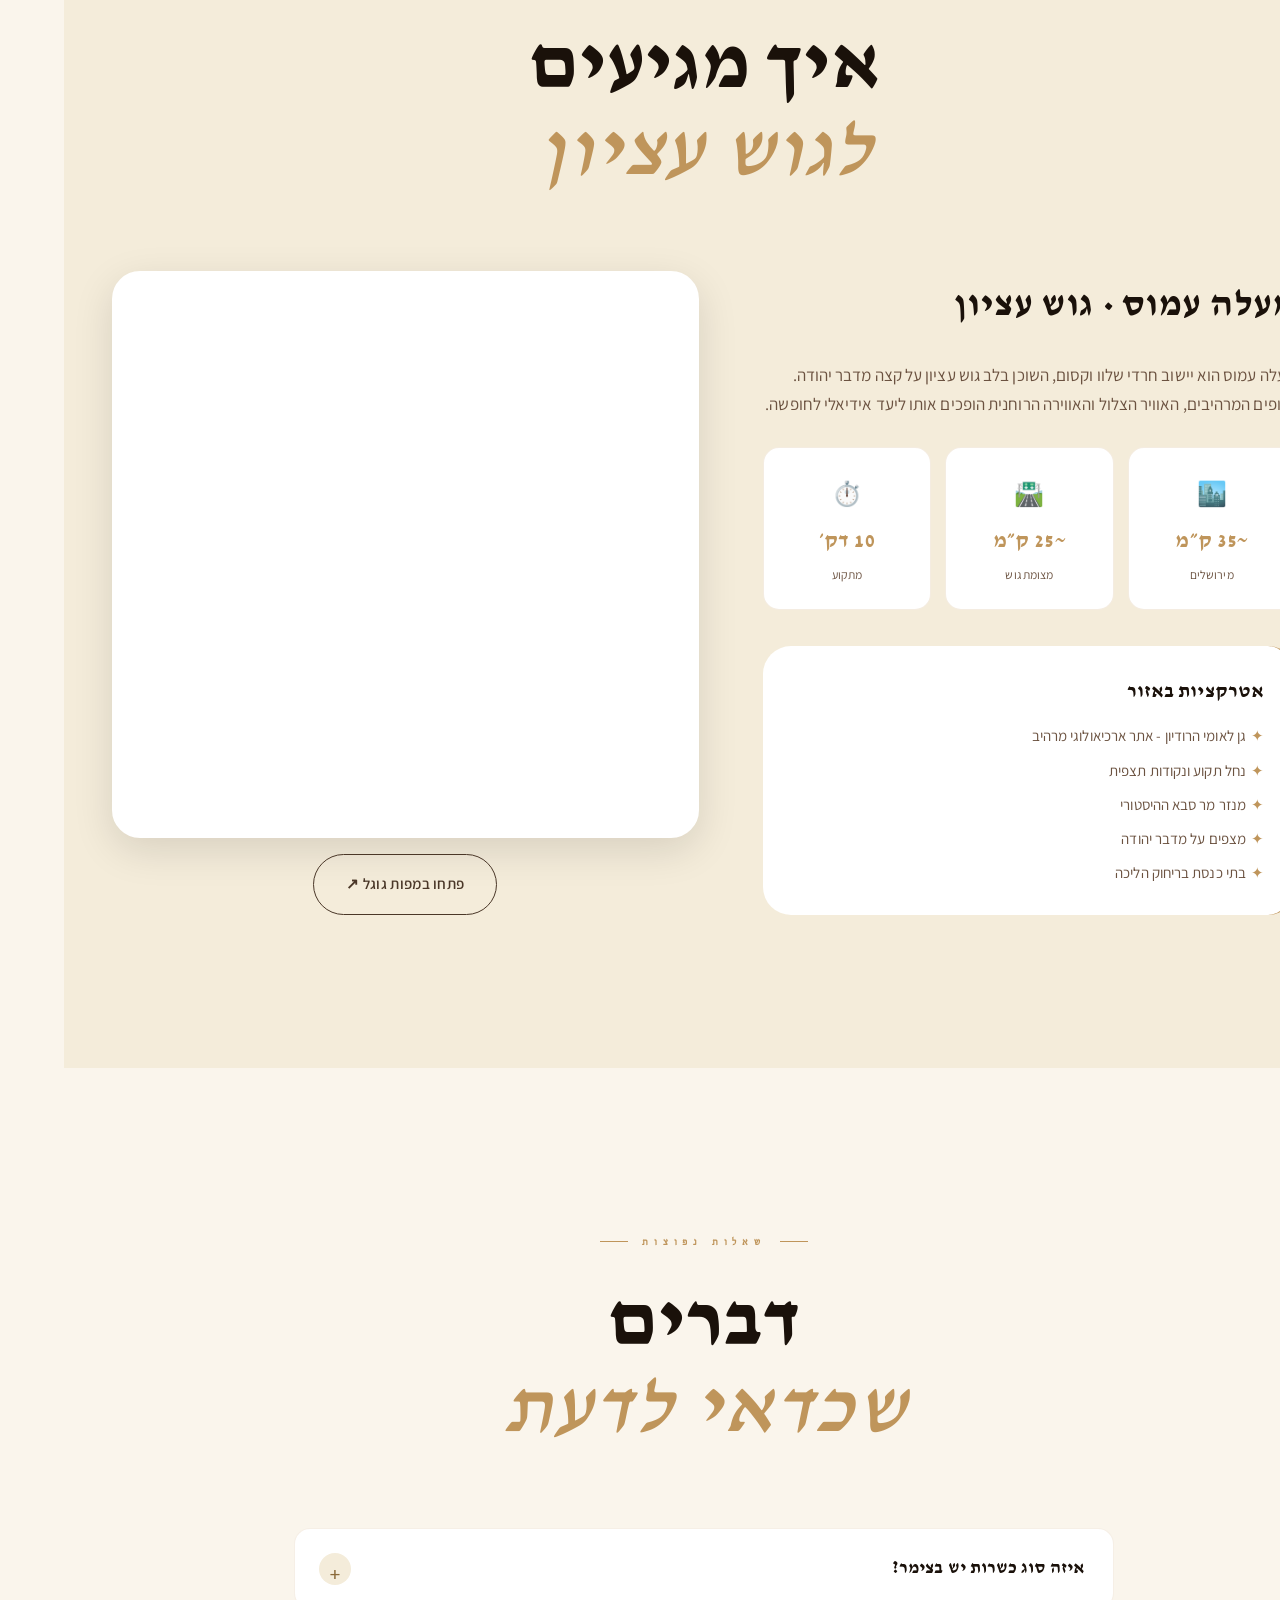
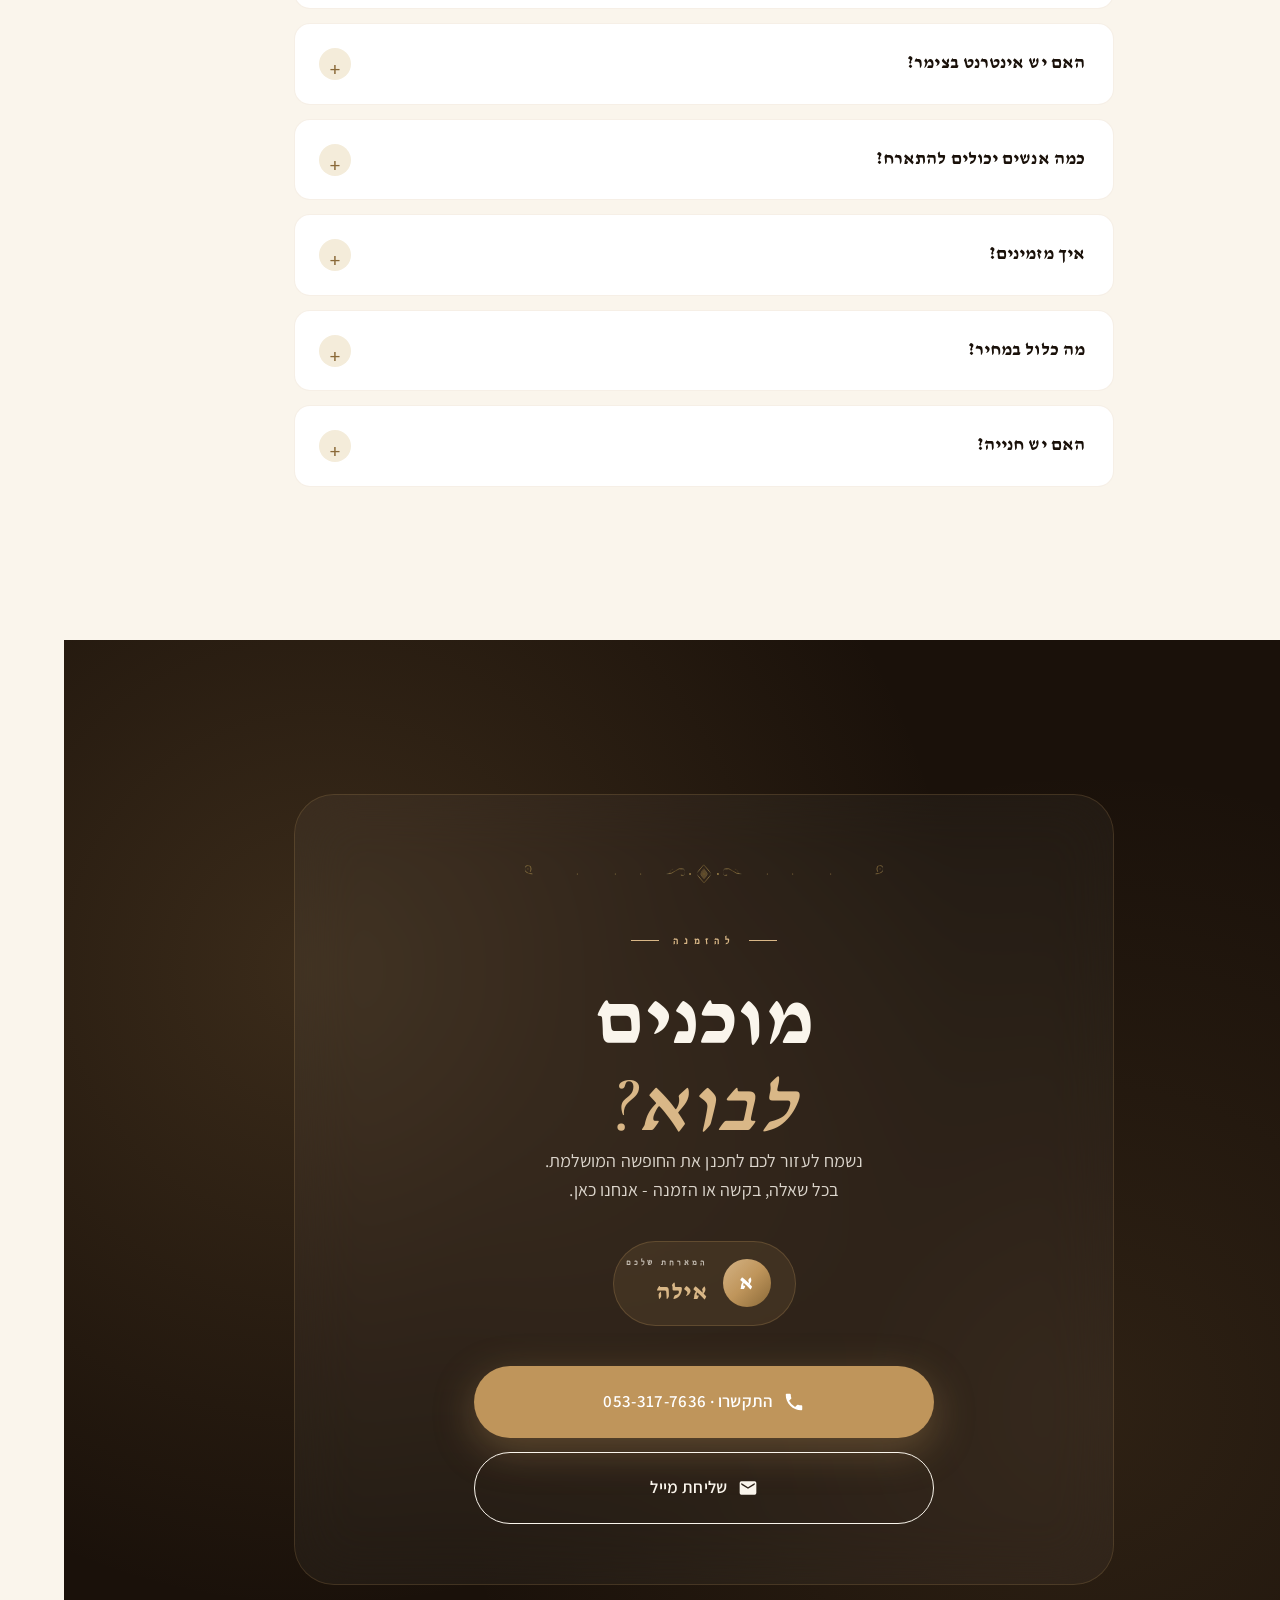
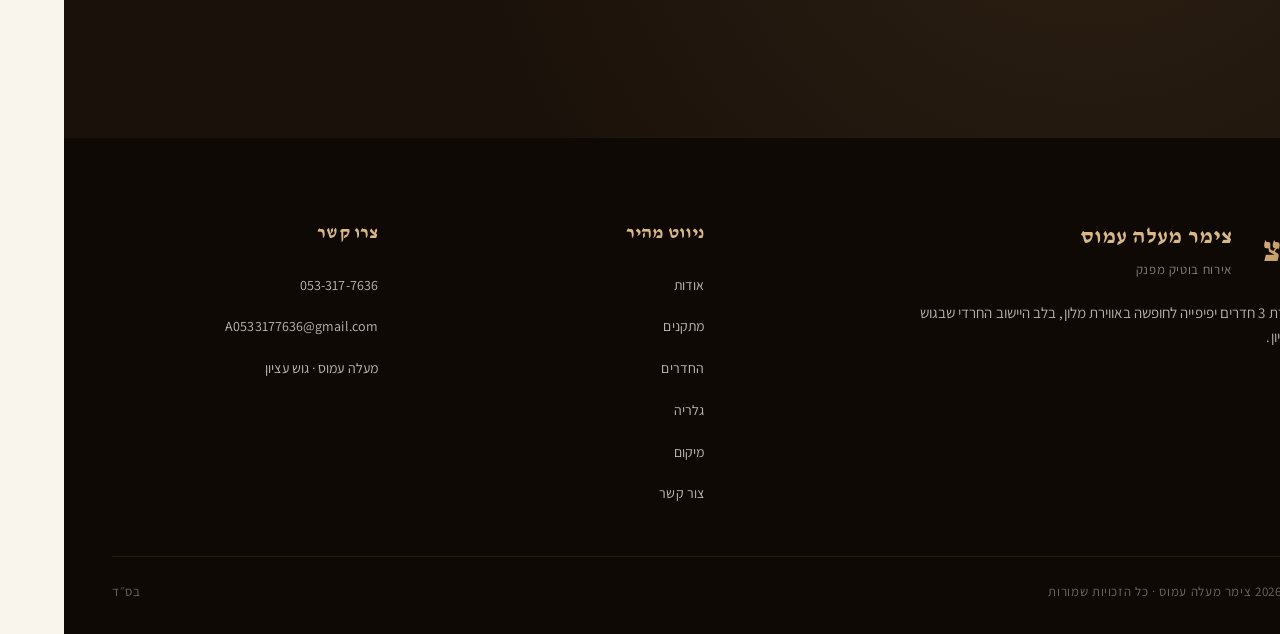
==== commit 067d1696: "Remove all WhatsApp links - phone + email only, gold buttons" ====
--- a/index.html
+++ b/index.html
@@ -143,14 +143,17 @@
     </p>
 
     <div class="hero-cta reveal-up" data-delay="0.7">
-      <a href="https://wa.me/972533177636?text=שלום,%20מעוניינ/ת%20בפרטים%20על%20הצימר" class="btn btn-primary magnetic" target="_blank" rel="noopener" data-cursor="hover">
+      <a href="tel:+972533177636" class="btn btn-primary magnetic" data-cursor="hover">
         <span class="btn-text">
-          <svg viewBox="0 0 24 24" width="20" height="20" fill="currentColor"><path d="M20.52 3.48A11.93 11.93 0 0012 0C5.37 0 0 5.37 0 12c0 2.11.55 4.17 1.6 5.99L0 24l6.18-1.62A11.94 11.94 0 0012 24c6.63 0 12-5.37 12-12 0-3.2-1.25-6.21-3.48-8.52zM12 21.82a9.78 9.78 0 01-4.98-1.36l-.36-.21-3.67.96.98-3.58-.23-.37A9.79 9.79 0 012.18 12c0-5.42 4.4-9.82 9.82-9.82s9.82 4.4 9.82 9.82-4.4 9.82-9.82 9.82zm5.4-7.34c-.3-.15-1.76-.87-2.04-.97-.27-.1-.47-.15-.67.15s-.77.97-.94 1.17c-.17.2-.35.22-.65.07-.3-.15-1.26-.46-2.4-1.48a9.04 9.04 0 01-1.66-2.07c-.17-.3-.02-.46.13-.61.13-.13.3-.35.45-.52.15-.17.2-.3.3-.5.1-.2.05-.37-.02-.52-.07-.15-.67-1.6-.92-2.2-.24-.58-.49-.5-.67-.51l-.57-.01c-.2 0-.52.07-.79.37-.27.3-1.04 1.02-1.04 2.47s1.07 2.86 1.22 3.06c.15.2 2.1 3.2 5.08 4.49.71.31 1.26.49 1.69.63.71.23 1.36.2 1.87.12.57-.08 1.76-.72 2-1.41.25-.69.25-1.28.17-1.41-.08-.13-.27-.2-.57-.35z"/></svg>
-          שלחו וואטסאפ
+          <svg viewBox="0 0 24 24" width="20" height="20" fill="currentColor"><path d="M20 15.5c-1.25 0-2.45-.2-3.57-.57a1 1 0 00-1.02.24l-2.2 2.2a15.07 15.07 0 01-6.59-6.6l2.2-2.2a1 1 0 00.25-1.02A11.36 11.36 0 018.5 4a1 1 0 00-1-1H4a1 1 0 00-1 1c0 9.39 7.61 17 17 17a1 1 0 001-1v-3.5a1 1 0 00-1-1z"/></svg>
+          התקשרו · 053-317-7636
         </span>
       </a>
-      <a href="tel:+972533177636" class="btn btn-ghost magnetic" data-cursor="hover">
-        <span class="btn-text">053-317-7636</span>
+      <a href="mailto:A0533177636@gmail.com?subject=פנייה%20לצימר%20מעלה%20עמוס" class="btn btn-ghost magnetic" data-cursor="hover">
+        <span class="btn-text">
+          <svg viewBox="0 0 24 24" width="18" height="18" fill="currentColor"><path d="M20 4H4a2 2 0 00-2 2v12a2 2 0 002 2h16a2 2 0 002-2V6a2 2 0 00-2-2zm0 4l-8 5-8-5V6l8 5 8-5v2z"/></svg>
+          שלחו מייל
+        </span>
       </a>
     </div>
 
@@ -705,26 +708,18 @@
       </div>
 
       <div class="contact-actions">
-        <a href="https://wa.me/972533177636?text=שלום,%20מעוניינ/ת%20בפרטים%20על%20צימר%20מעלה%20עמוס" class="btn btn-primary btn-lg magnetic" target="_blank" rel="noopener" data-cursor="hover">
+        <a href="tel:+972533177636" class="btn btn-primary btn-lg magnetic" data-cursor="hover">
           <span class="btn-text">
-            <svg viewBox="0 0 24 24" width="22" height="22" fill="currentColor"><path d="M20.52 3.48A11.93 11.93 0 0012 0C5.37 0 0 5.37 0 12c0 2.11.55 4.17 1.6 5.99L0 24l6.18-1.62A11.94 11.94 0 0012 24c6.63 0 12-5.37 12-12 0-3.2-1.25-6.21-3.48-8.52zM17.4 14.48c-.3-.15-1.76-.87-2.04-.97-.27-.1-.47-.15-.67.15s-.77.97-.94 1.17c-.17.2-.35.22-.65.07-.3-.15-1.26-.46-2.4-1.48a9.04 9.04 0 01-1.66-2.07c-.17-.3-.02-.46.13-.61.13-.13.3-.35.45-.52.15-.17.2-.3.3-.5.1-.2.05-.37-.02-.52-.07-.15-.67-1.6-.92-2.2-.24-.58-.49-.5-.67-.51l-.57-.01c-.2 0-.52.07-.79.37-.27.3-1.04 1.02-1.04 2.47s1.07 2.86 1.22 3.06c.15.2 2.1 3.2 5.08 4.49.71.31 1.26.49 1.69.63.71.23 1.36.2 1.87.12.57-.08 1.76-.72 2-1.41.25-.69.25-1.28.17-1.41-.08-.13-.27-.2-.57-.35z"/></svg>
-            שליחת וואטסאפ
+            <svg viewBox="0 0 24 24" width="22" height="22" fill="currentColor"><path d="M20 15.5c-1.25 0-2.45-.2-3.57-.57a1 1 0 00-1.02.24l-2.2 2.2a15.07 15.07 0 01-6.59-6.6l2.2-2.2a1 1 0 00.25-1.02A11.36 11.36 0 018.5 4a1 1 0 00-1-1H4a1 1 0 00-1 1c0 9.39 7.61 17 17 17a1 1 0 001-1v-3.5a1 1 0 00-1-1z"/></svg>
+            התקשרו · 053-317-7636
           </span>
         </a>
-        <div class="contact-row">
-          <a href="tel:+972533177636" class="btn btn-outline light magnetic" data-cursor="hover">
-            <span class="btn-text">
-              <svg viewBox="0 0 24 24" width="18" height="18" fill="currentColor"><path d="M20 15.5c-1.25 0-2.45-.2-3.57-.57a1 1 0 00-1.02.24l-2.2 2.2a15.07 15.07 0 01-6.59-6.6l2.2-2.2a1 1 0 00.25-1.02A11.36 11.36 0 018.5 4a1 1 0 00-1-1H4a1 1 0 00-1 1c0 9.39 7.61 17 17 17a1 1 0 001-1v-3.5a1 1 0 00-1-1z"/></svg>
-              053-317-7636
-            </span>
-          </a>
-          <a href="mailto:A0533177636@gmail.com?subject=פנייה לצימר מעלה עמוס" class="btn btn-outline light magnetic" data-cursor="hover">
-            <span class="btn-text">
-              <svg viewBox="0 0 24 24" width="18" height="18" fill="currentColor"><path d="M20 4H4a2 2 0 00-2 2v12a2 2 0 002 2h16a2 2 0 002-2V6a2 2 0 00-2-2zm0 4l-8 5-8-5V6l8 5 8-5v2z"/></svg>
-              מייל
-            </span>
-          </a>
-        </div>
+        <a href="mailto:A0533177636@gmail.com?subject=פנייה%20לצימר%20מעלה%20עמוס" class="btn btn-outline light btn-lg magnetic" data-cursor="hover">
+          <span class="btn-text">
+            <svg viewBox="0 0 24 24" width="20" height="20" fill="currentColor"><path d="M20 4H4a2 2 0 00-2 2v12a2 2 0 002 2h16a2 2 0 002-2V6a2 2 0 00-2-2zm0 4l-8 5-8-5V6l8 5 8-5v2z"/></svg>
+            שליחת מייל
+          </span>
+        </a>
       </div>
     </div>
   </div>
@@ -761,7 +756,6 @@
         <h4>צרו קשר</h4>
         <ul class="footer-links">
           <li><a href="tel:+972533177636">053-317-7636</a></li>
-          <li><a href="https://wa.me/972533177636" target="_blank" rel="noopener">WhatsApp</a></li>
           <li><a href="mailto:A0533177636@gmail.com">A0533177636@gmail.com</a></li>
           <li><span>מעלה עמוס · גוש עציון</span></li>
         </ul>
@@ -775,9 +769,9 @@
   </div>
 </footer>
 
-<!-- Floating WhatsApp -->
-<a href="https://wa.me/972533177636?text=שלום,%20מעוניינ/ת%20בפרטים%20על%20הצימר" class="fab magnetic" target="_blank" rel="noopener" aria-label="WhatsApp" data-cursor="hover">
-  <svg viewBox="0 0 24 24" width="30" height="30" fill="currentColor"><path d="M20.52 3.48A11.93 11.93 0 0012 0C5.37 0 0 5.37 0 12c0 2.11.55 4.17 1.6 5.99L0 24l6.18-1.62A11.94 11.94 0 0012 24c6.63 0 12-5.37 12-12 0-3.2-1.25-6.21-3.48-8.52zM12 21.82a9.78 9.78 0 01-4.98-1.36l-.36-.21-3.67.96.98-3.58-.23-.37A9.79 9.79 0 012.18 12c0-5.42 4.4-9.82 9.82-9.82s9.82 4.4 9.82 9.82-4.4 9.82-9.82 9.82zm5.4-7.34c-.3-.15-1.76-.87-2.04-.97-.27-.1-.47-.15-.67.15s-.77.97-.94 1.17c-.17.2-.35.22-.65.07-.3-.15-1.26-.46-2.4-1.48a9.04 9.04 0 01-1.66-2.07c-.17-.3-.02-.46.13-.61.13-.13.3-.35.45-.52.15-.17.2-.3.3-.5.1-.2.05-.37-.02-.52-.07-.15-.67-1.6-.92-2.2-.24-.58-.49-.5-.67-.51l-.57-.01c-.2 0-.52.07-.79.37-.27.3-1.04 1.02-1.04 2.47s1.07 2.86 1.22 3.06c.15.2 2.1 3.2 5.08 4.49.71.31 1.26.49 1.69.63.71.23 1.36.2 1.87.12.57-.08 1.76-.72 2-1.41.25-.69.25-1.28.17-1.41-.08-.13-.27-.2-.57-.35z"/></svg>
+<!-- Floating Phone Call -->
+<a href="tel:+972533177636" class="fab magnetic" aria-label="התקשרו" data-cursor="hover">
+  <svg viewBox="0 0 24 24" width="28" height="28" fill="currentColor"><path d="M20 15.5c-1.25 0-2.45-.2-3.57-.57a1 1 0 00-1.02.24l-2.2 2.2a15.07 15.07 0 01-6.59-6.6l2.2-2.2a1 1 0 00.25-1.02A11.36 11.36 0 018.5 4a1 1 0 00-1-1H4a1 1 0 00-1 1c0 9.39 7.61 17 17 17a1 1 0 001-1v-3.5a1 1 0 00-1-1z"/></svg>
 </a>
 
 <!-- Lightbox -->
--- a/style.css
+++ b/style.css
@@ -613,16 +613,16 @@
 }
 
 .btn-primary {
-  background: #25D366;
+  background: var(--c-gold);
   color: var(--c-white);
-  box-shadow: 0 10px 30px rgba(37, 211, 102, 0.35);
+  box-shadow: var(--shadow-gold);
 }
 
 .btn-primary::before {
   content: '';
   position: absolute;
   inset: 0;
-  background: linear-gradient(135deg, #1ebd5a, #0f8a3f);
+  background: linear-gradient(135deg, var(--c-gold-dark), var(--c-brown));
   transform: translateY(101%);
   transition: transform 0.5s var(--ease);
 }
@@ -630,7 +630,7 @@
 .btn-primary:hover::before { transform: translateY(0); }
 .btn-primary:hover {
   transform: translateY(-3px);
-  box-shadow: 0 18px 50px rgba(37, 211, 102, 0.5);
+  box-shadow: 0 18px 50px rgba(191, 149, 91, 0.5);
 }
 
 .btn-ghost {
@@ -1941,19 +1941,20 @@
   inset-inline-start: 28px;
   width: 64px;
   height: 64px;
-  background: #25D366;
+  background: var(--c-gold);
   color: var(--c-white);
   border-radius: 50%;
   display: grid;
   place-items: center;
-  box-shadow: 0 10px 40px rgba(37, 211, 102, 0.5);
+  box-shadow: var(--shadow-gold);
   z-index: 95;
   transition: all 0.4s var(--ease);
 }
 
 .fab:hover {
   transform: scale(1.1);
-  box-shadow: 0 16px 60px rgba(37, 211, 102, 0.7);
+  box-shadow: 0 16px 60px rgba(191, 149, 91, 0.6);
+  background: var(--c-gold-dark);
 }
 
 .fab::before {
@@ -1961,7 +1962,7 @@
   position: absolute;
   inset: 0;
   border-radius: 50%;
-  background: #25D366;
+  background: var(--c-gold);
   animation: fabPulse 2.4s infinite;
   z-index: -1;
 }
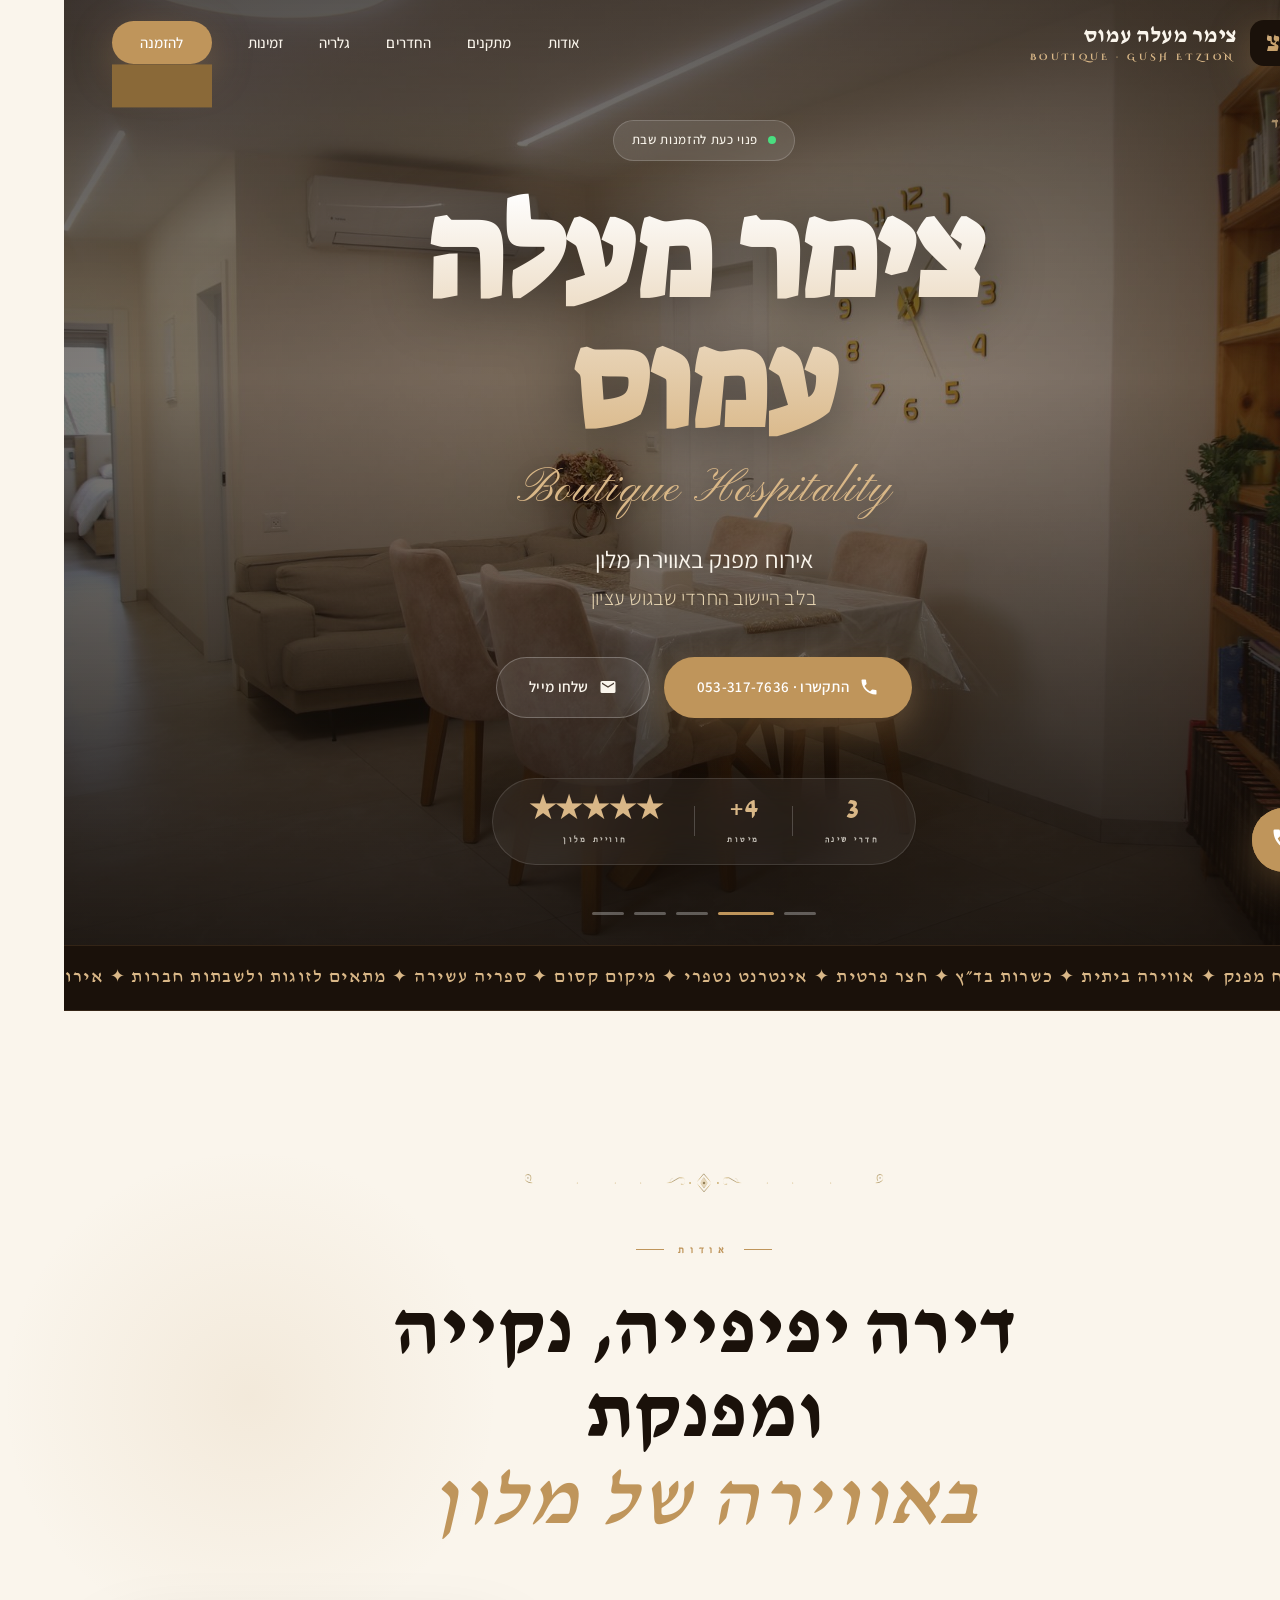
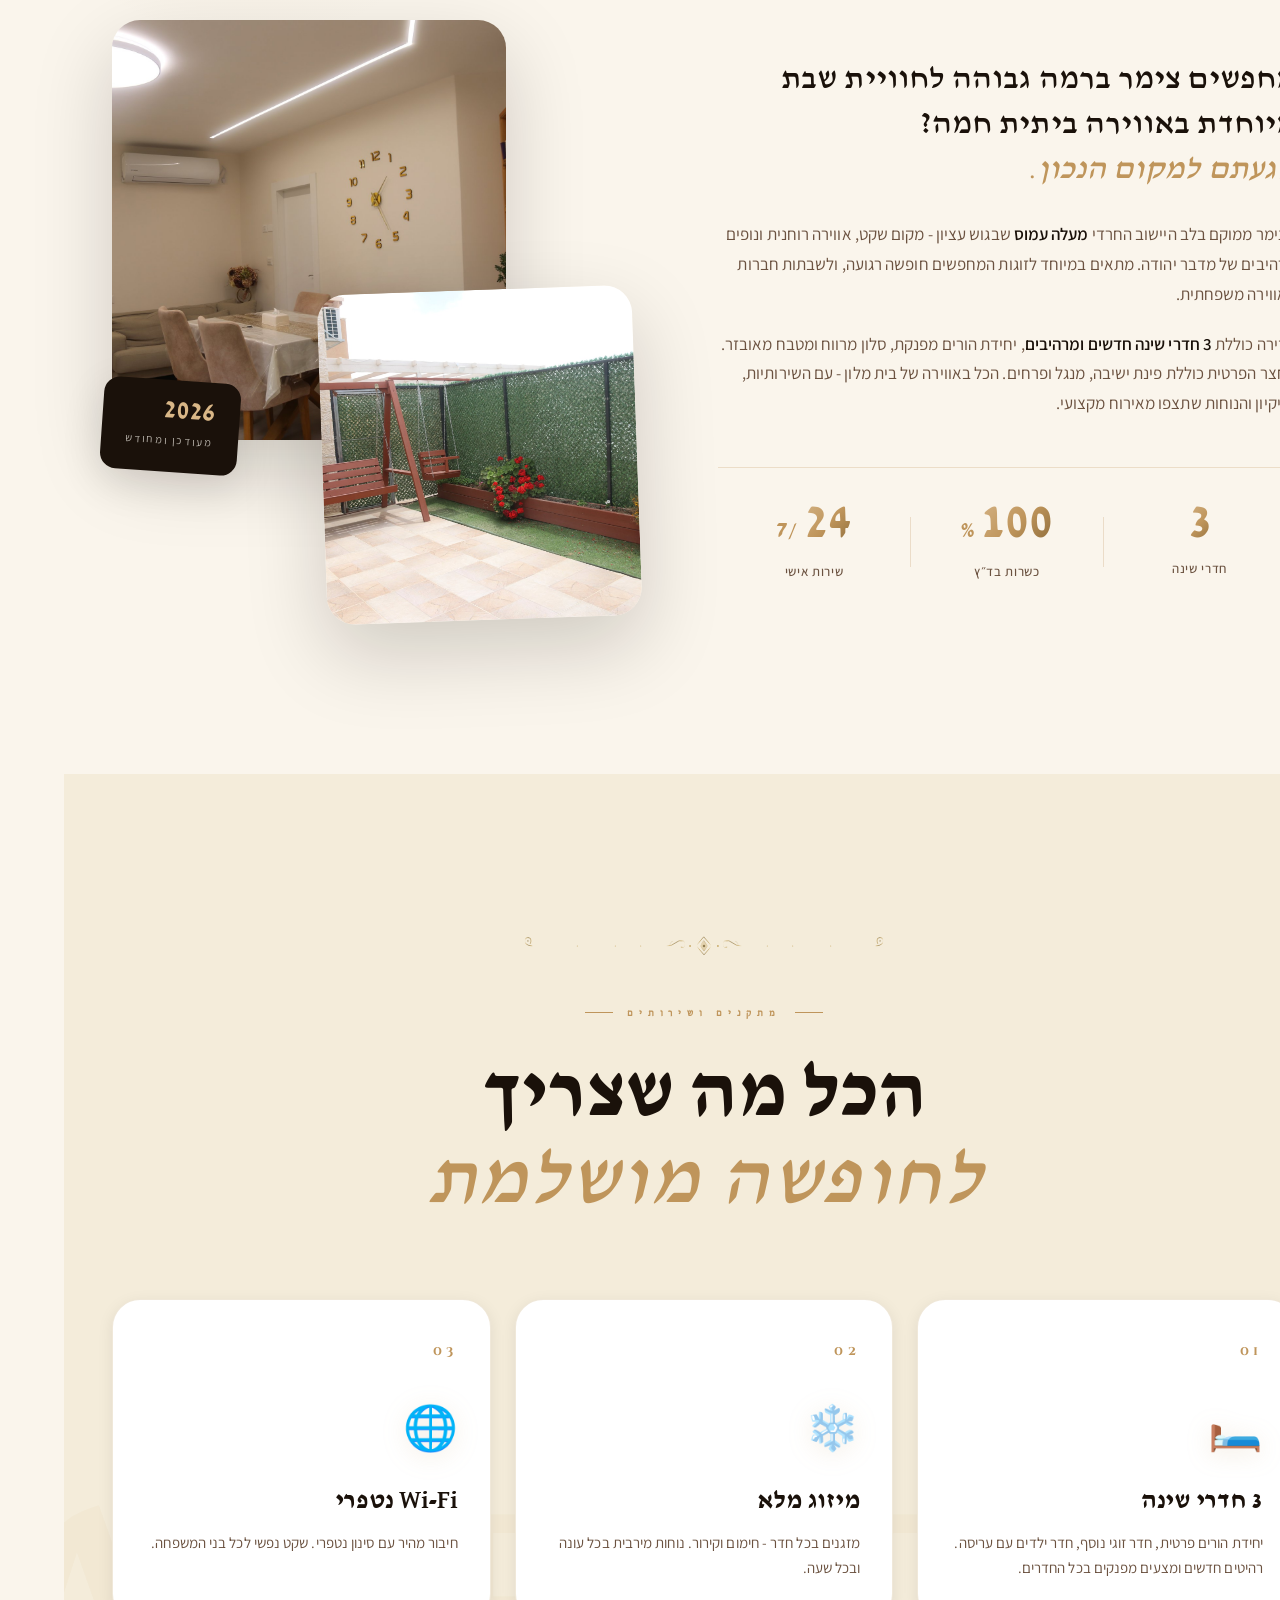
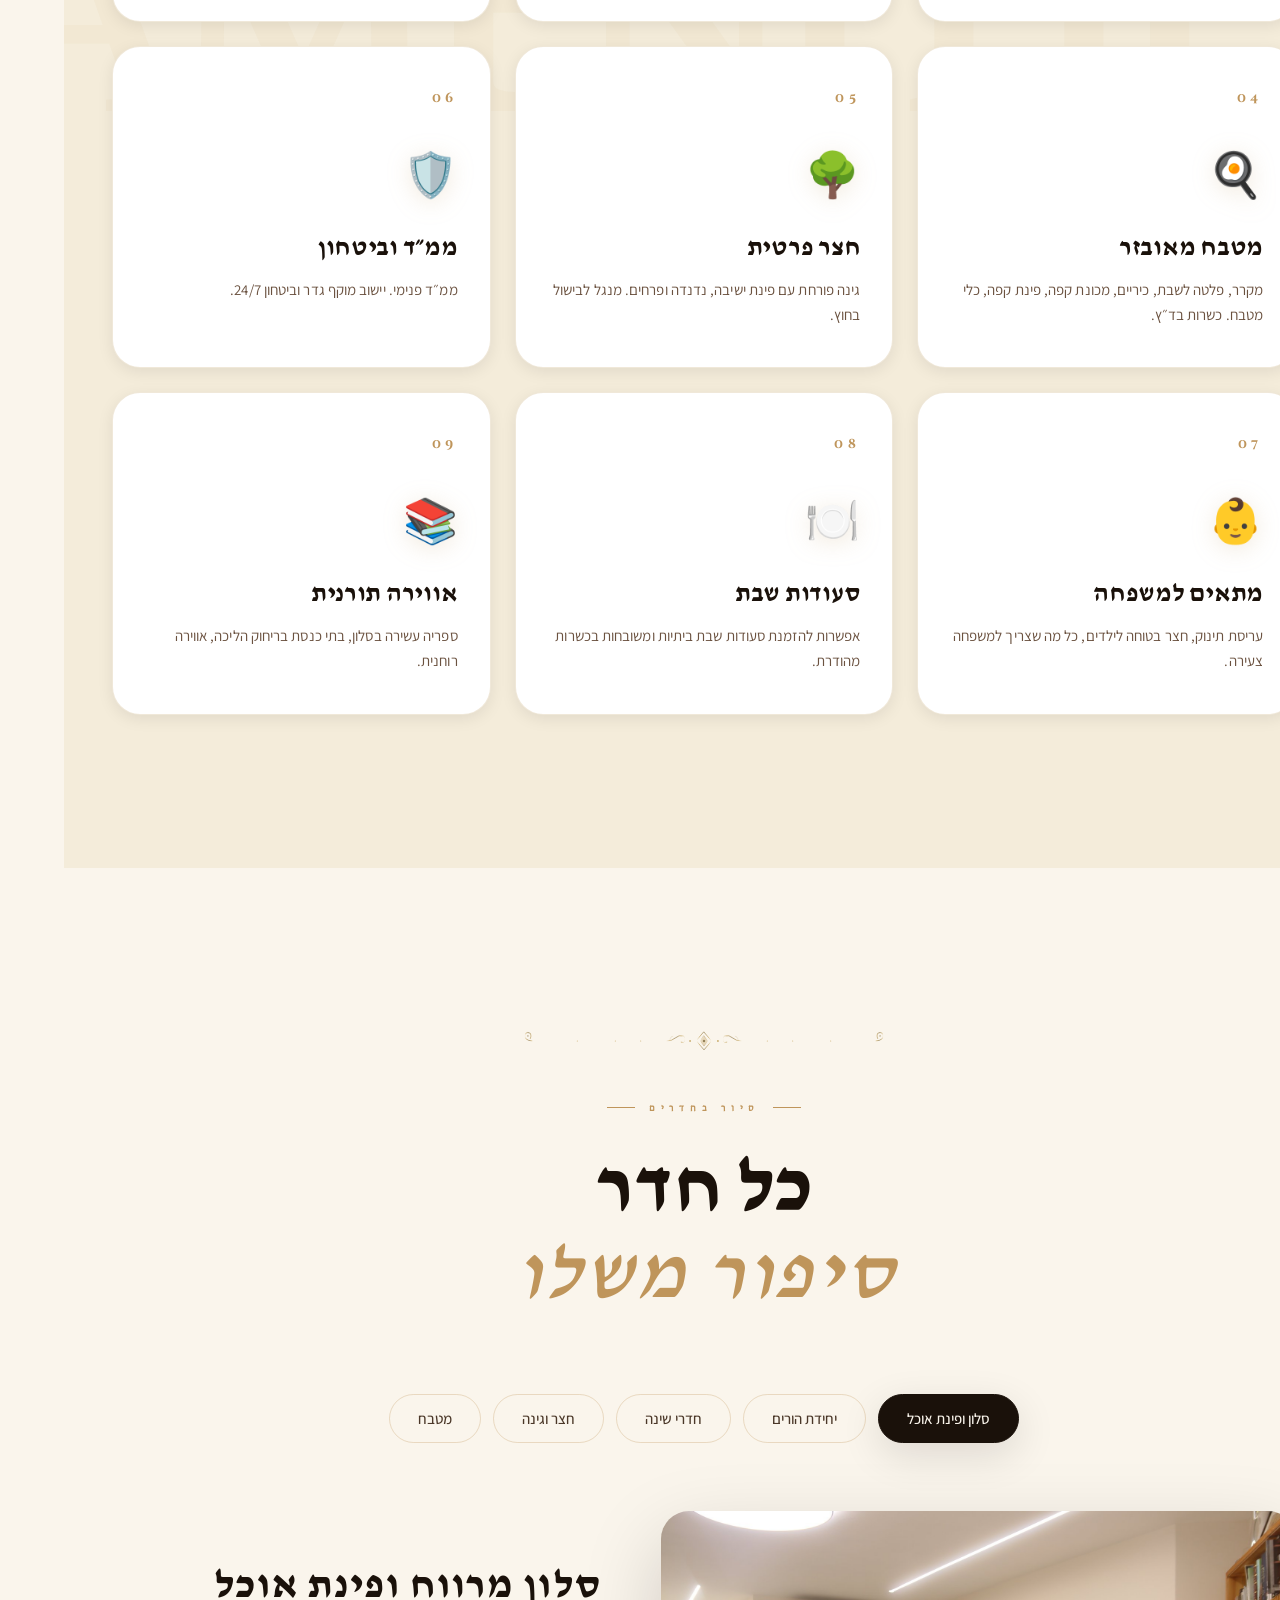
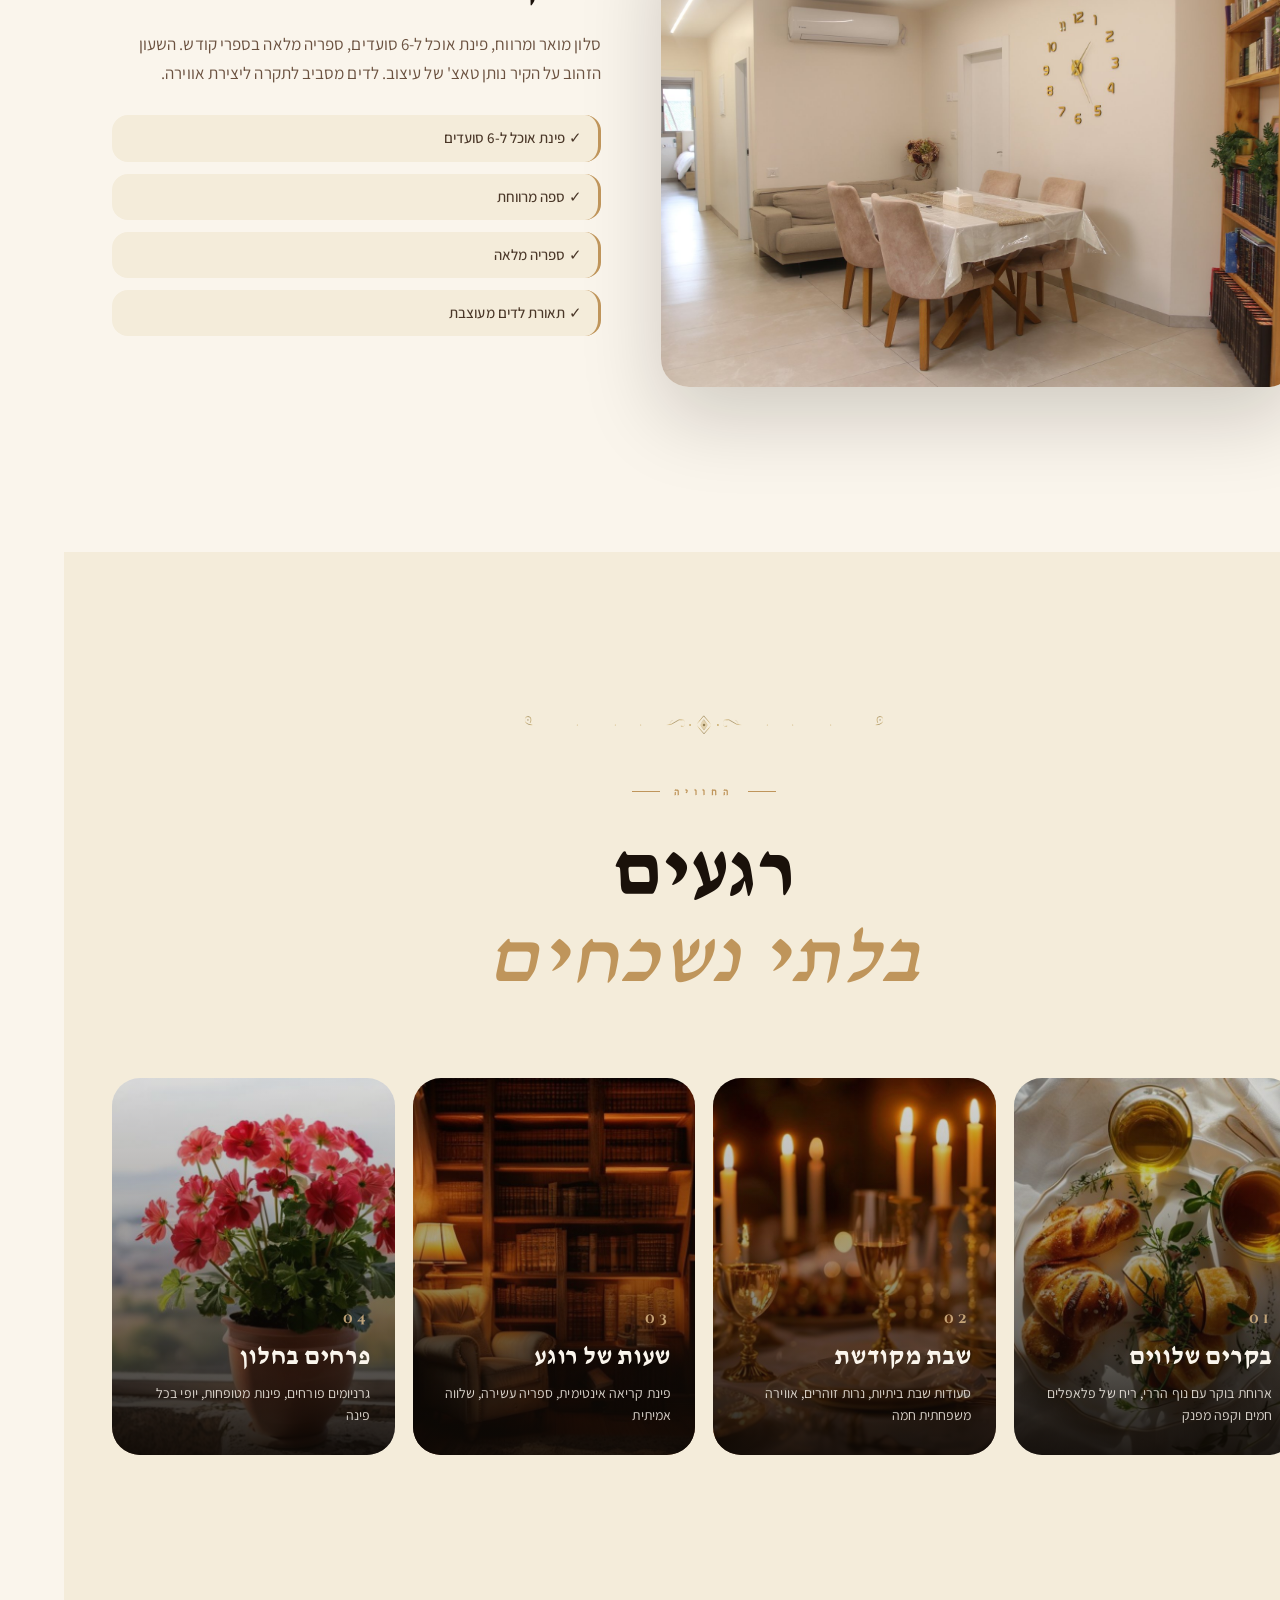
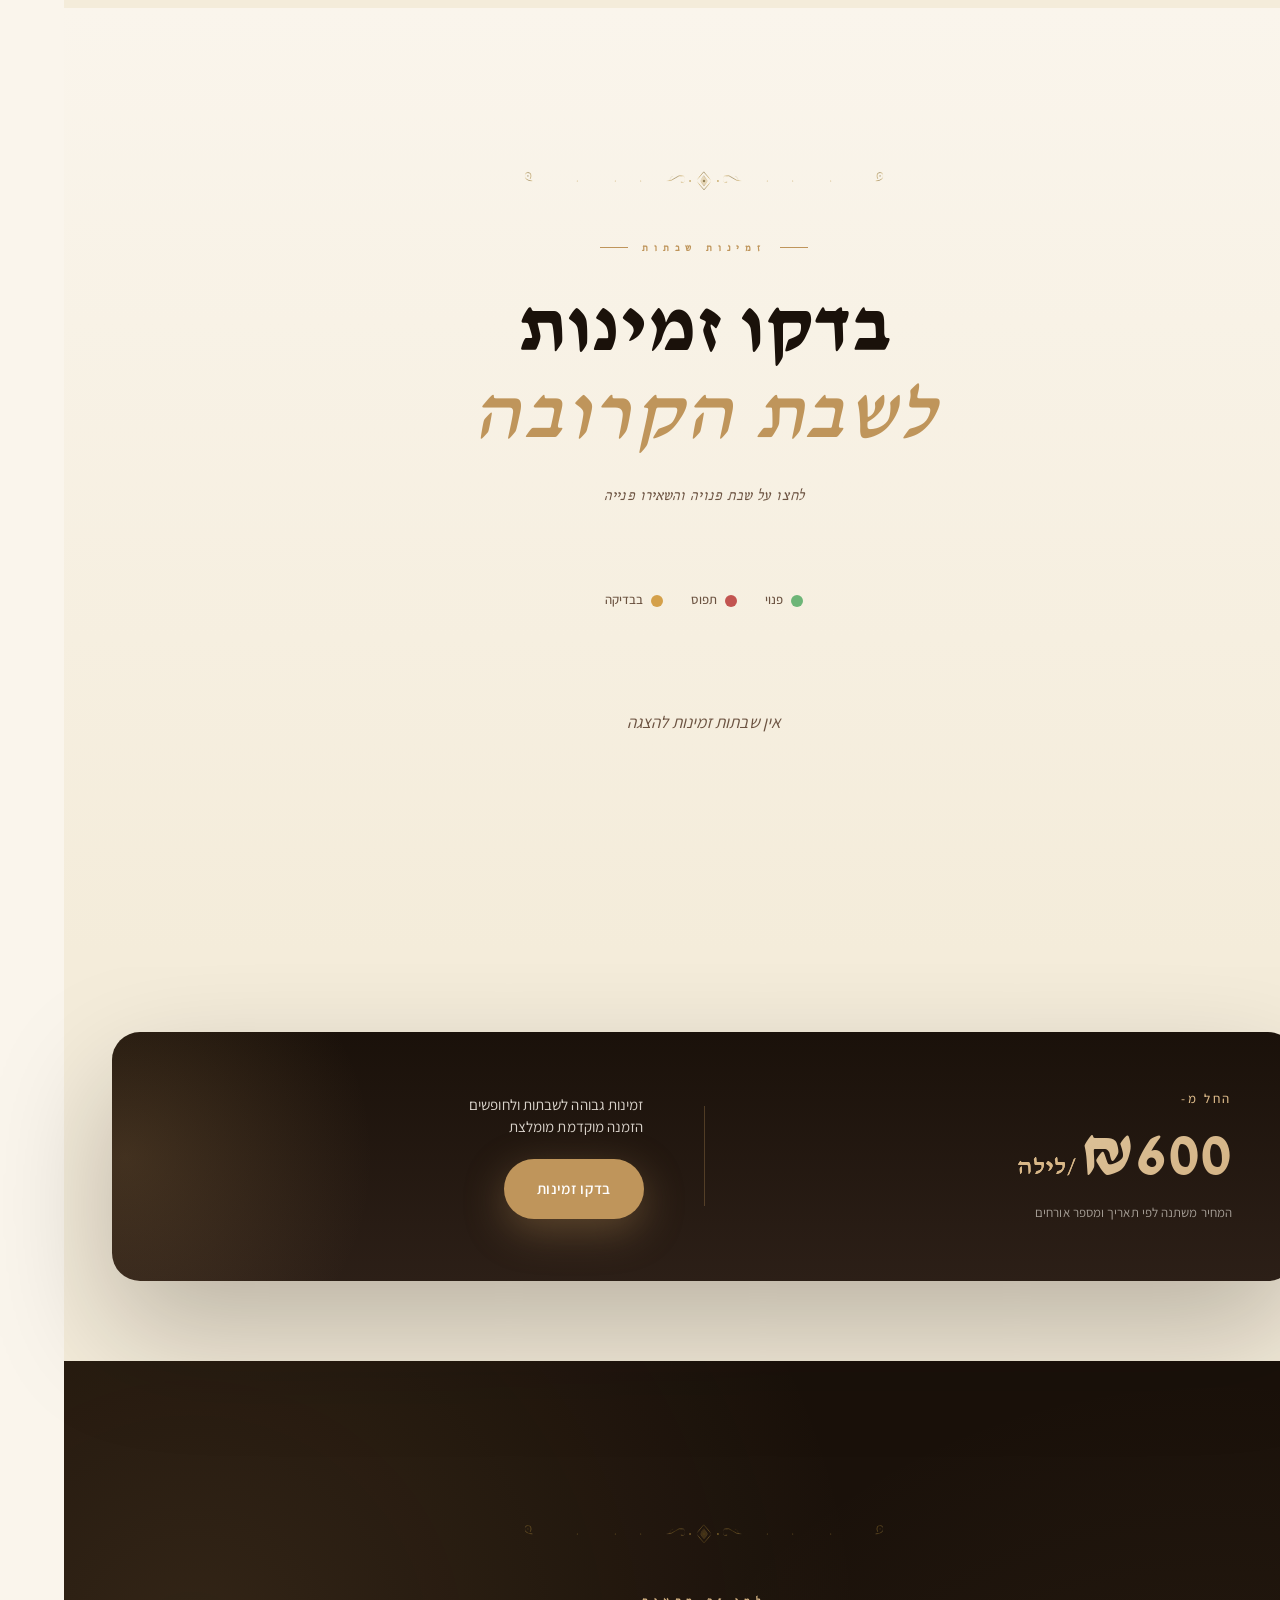
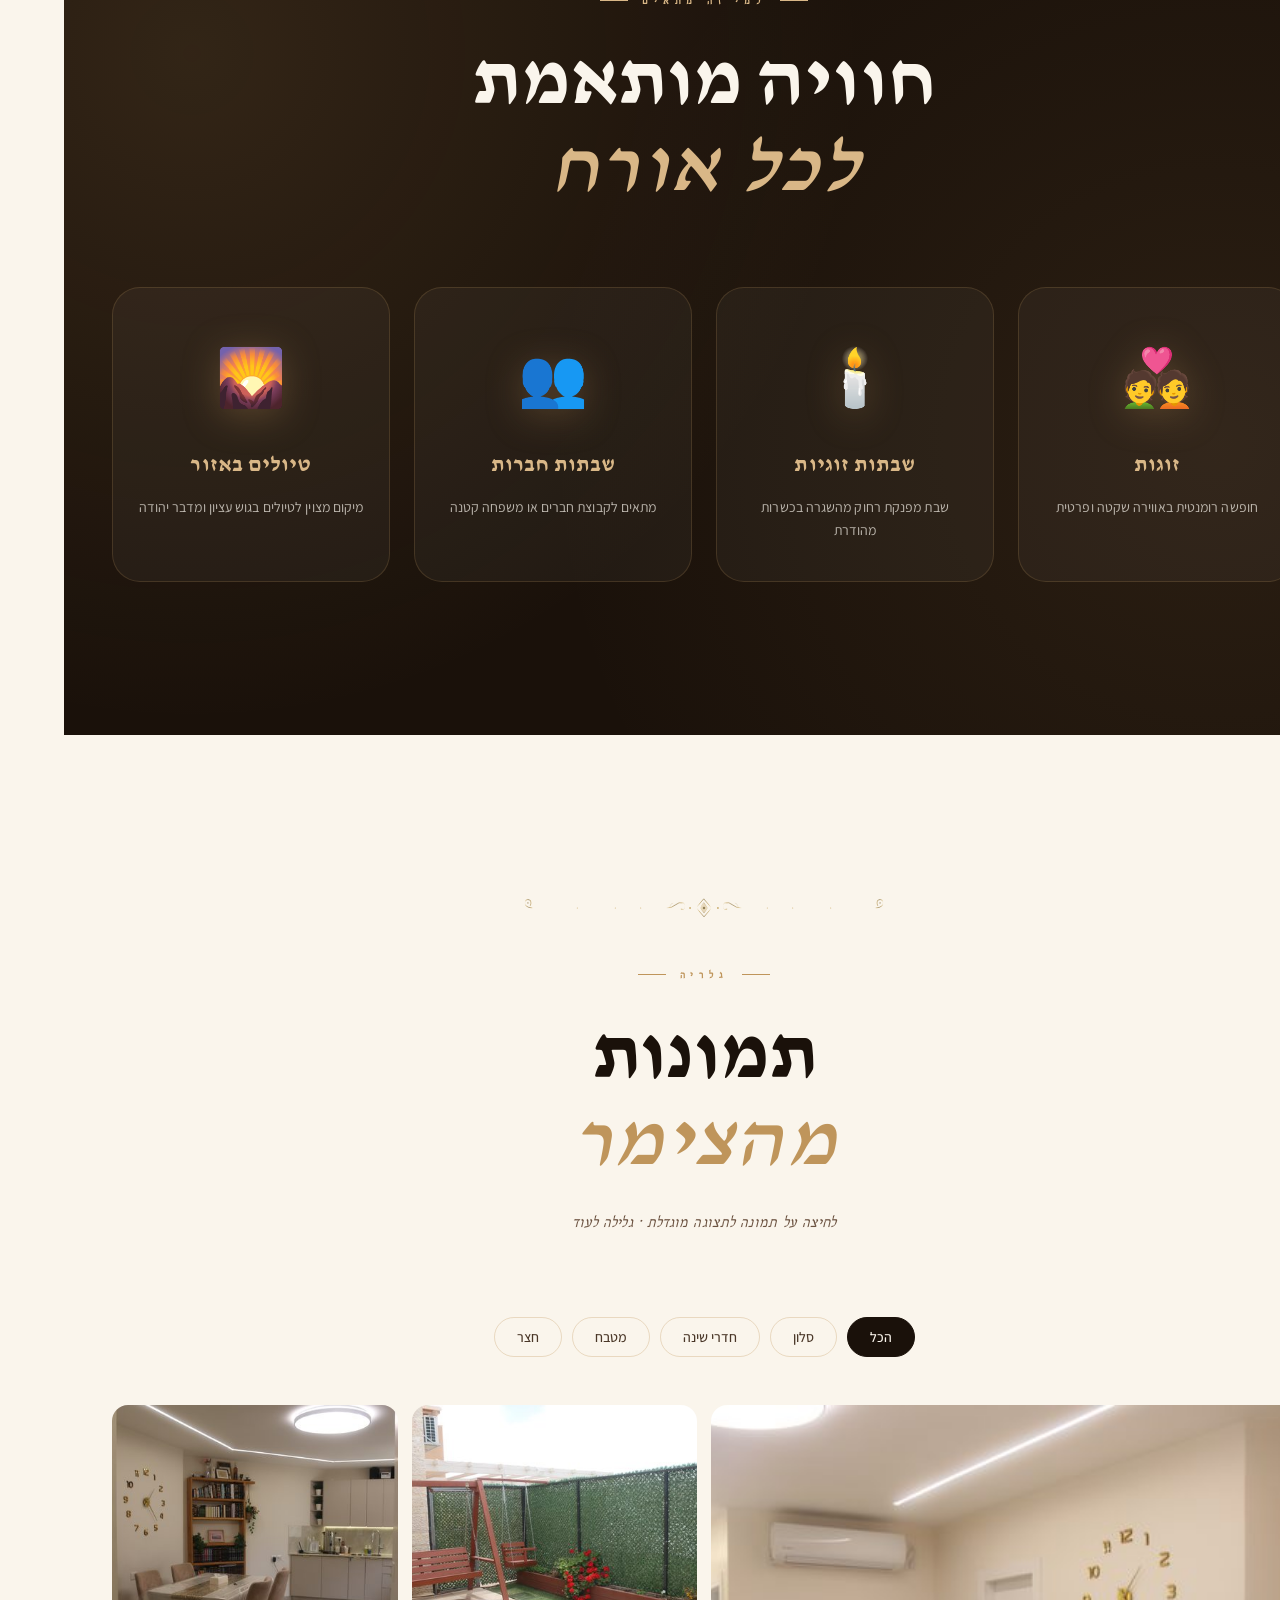
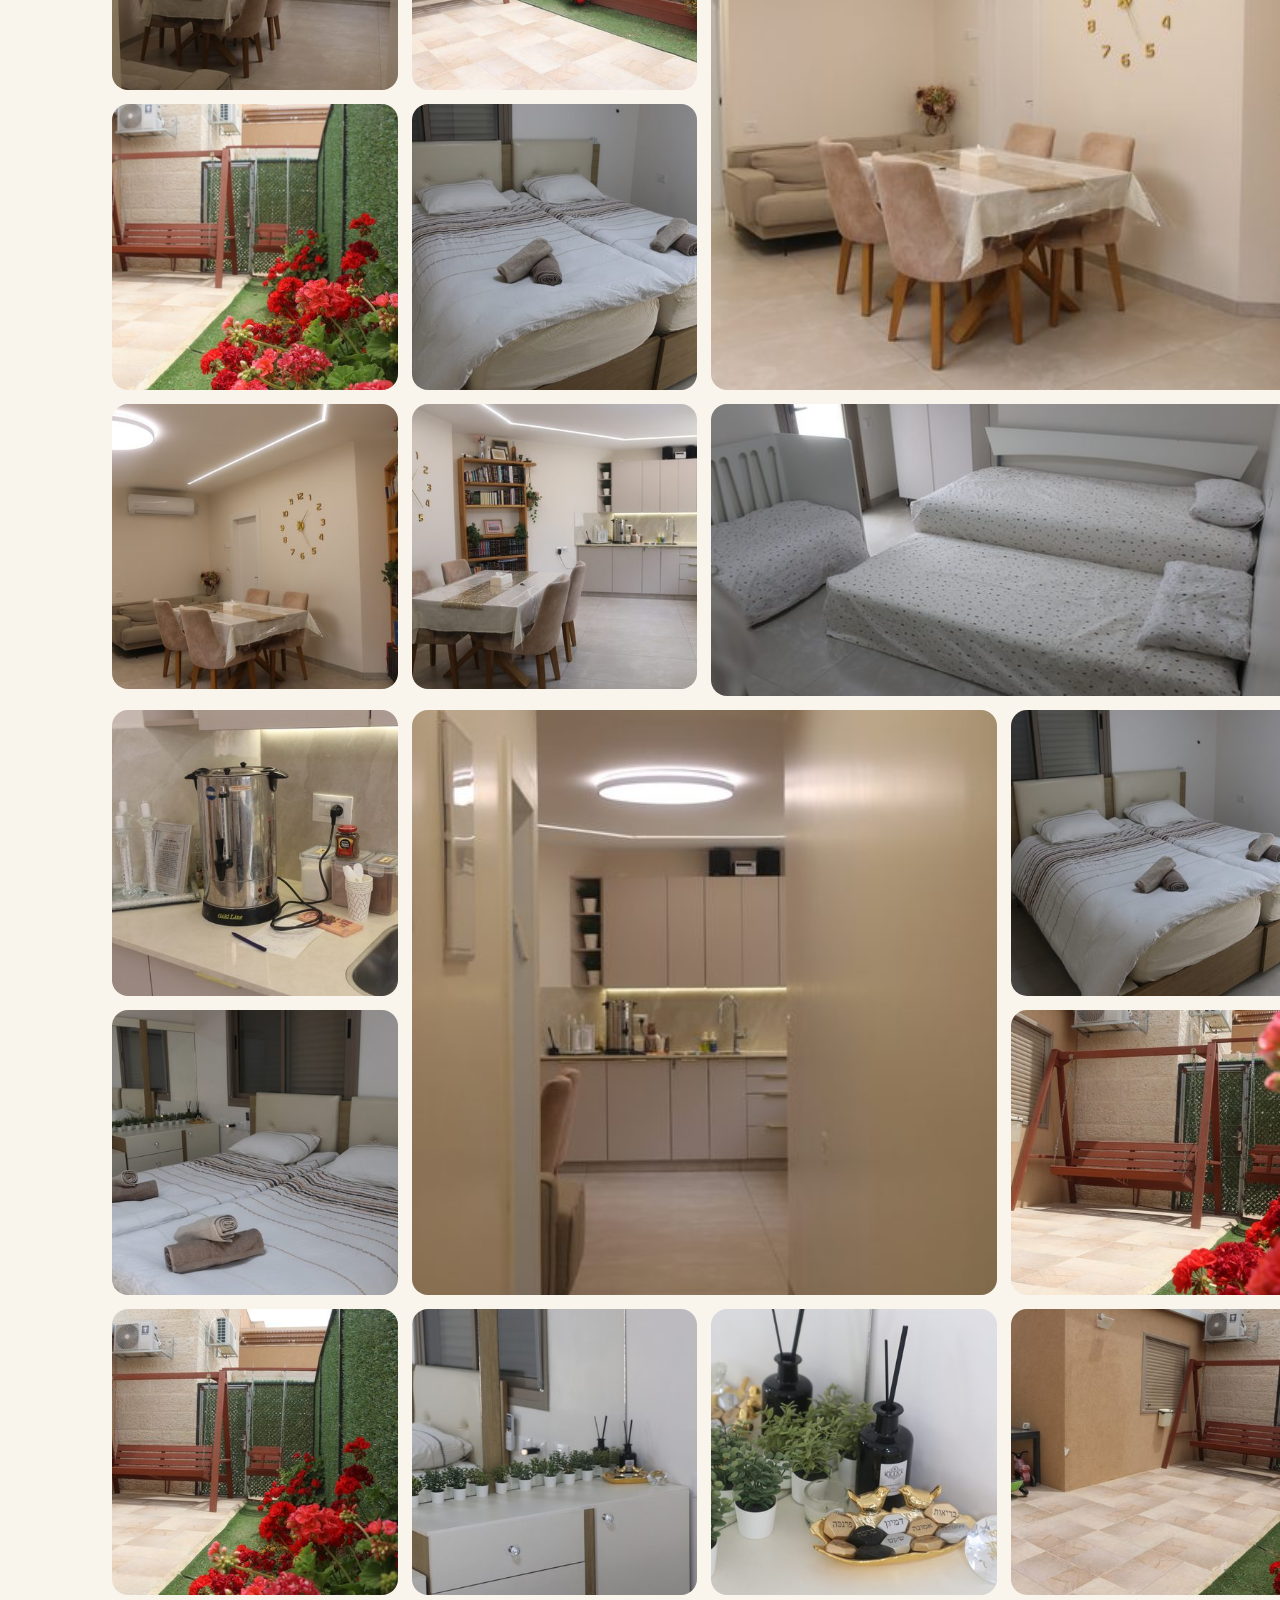
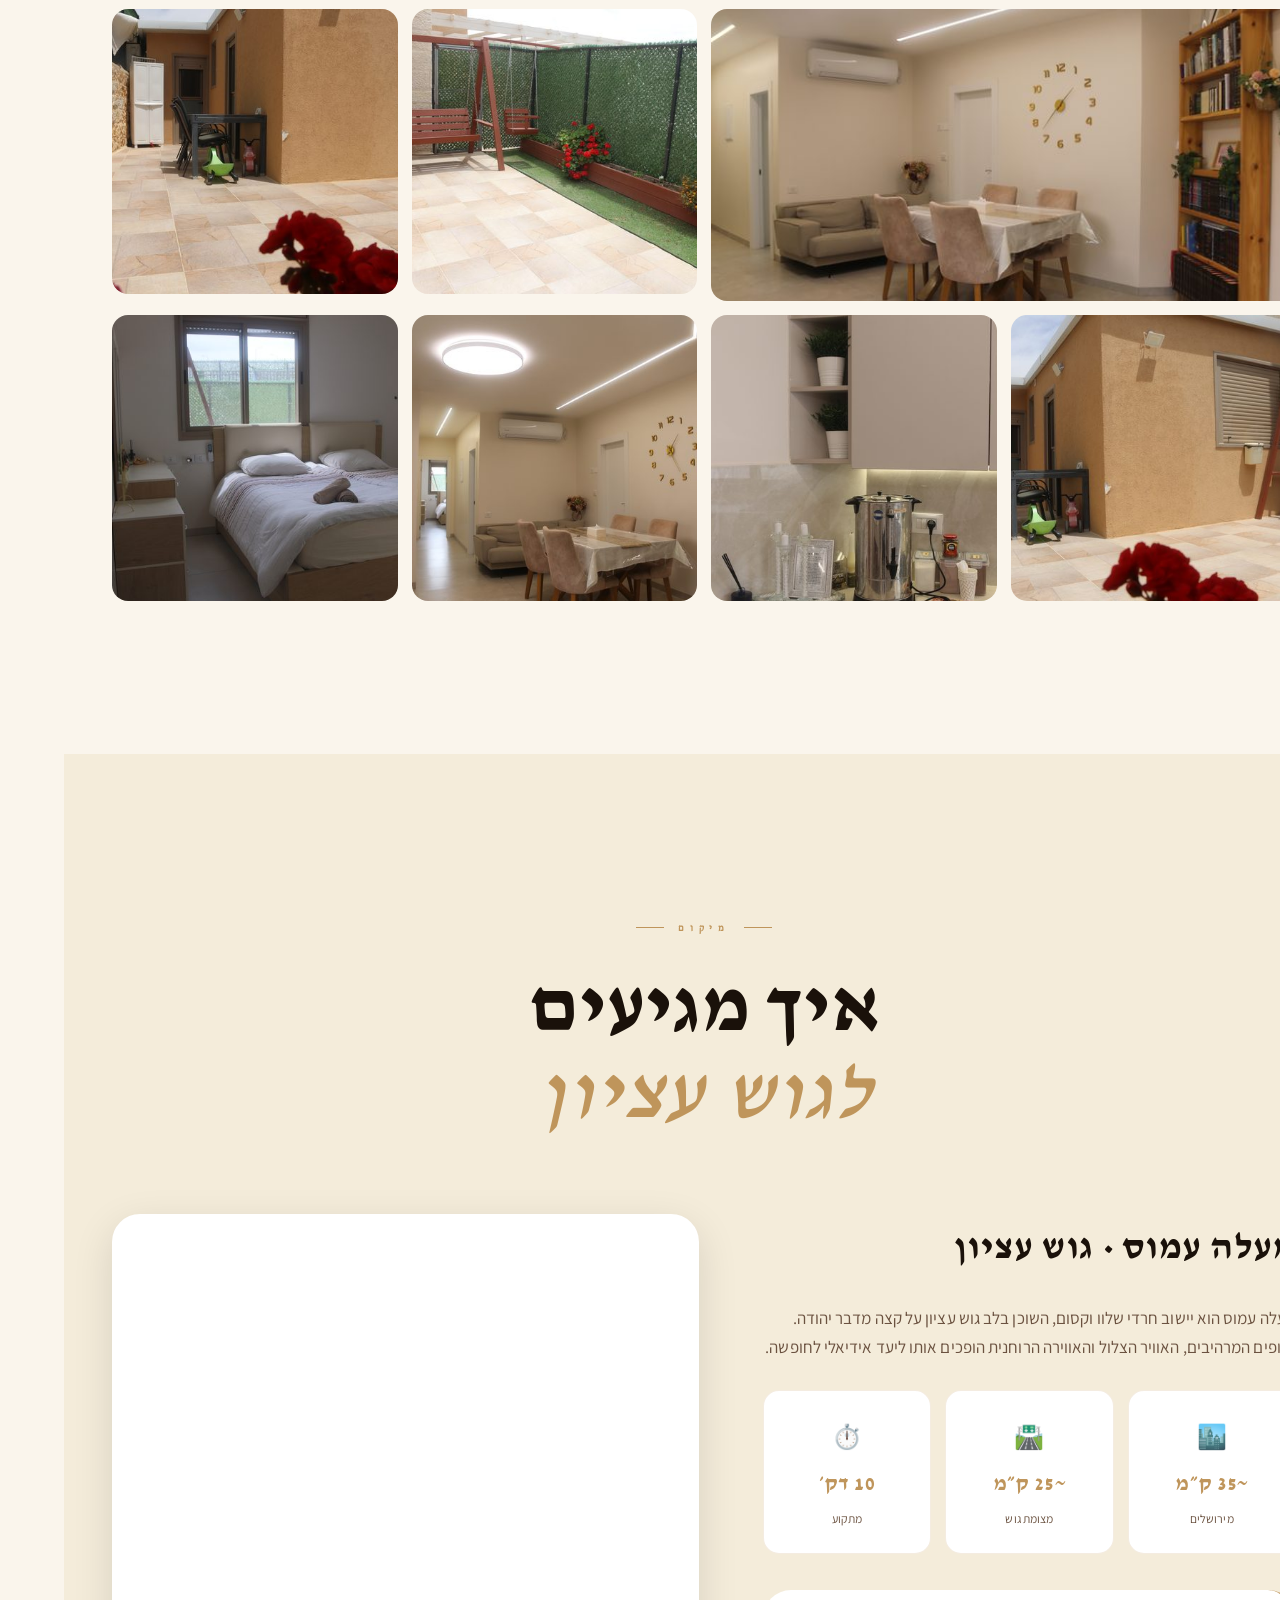
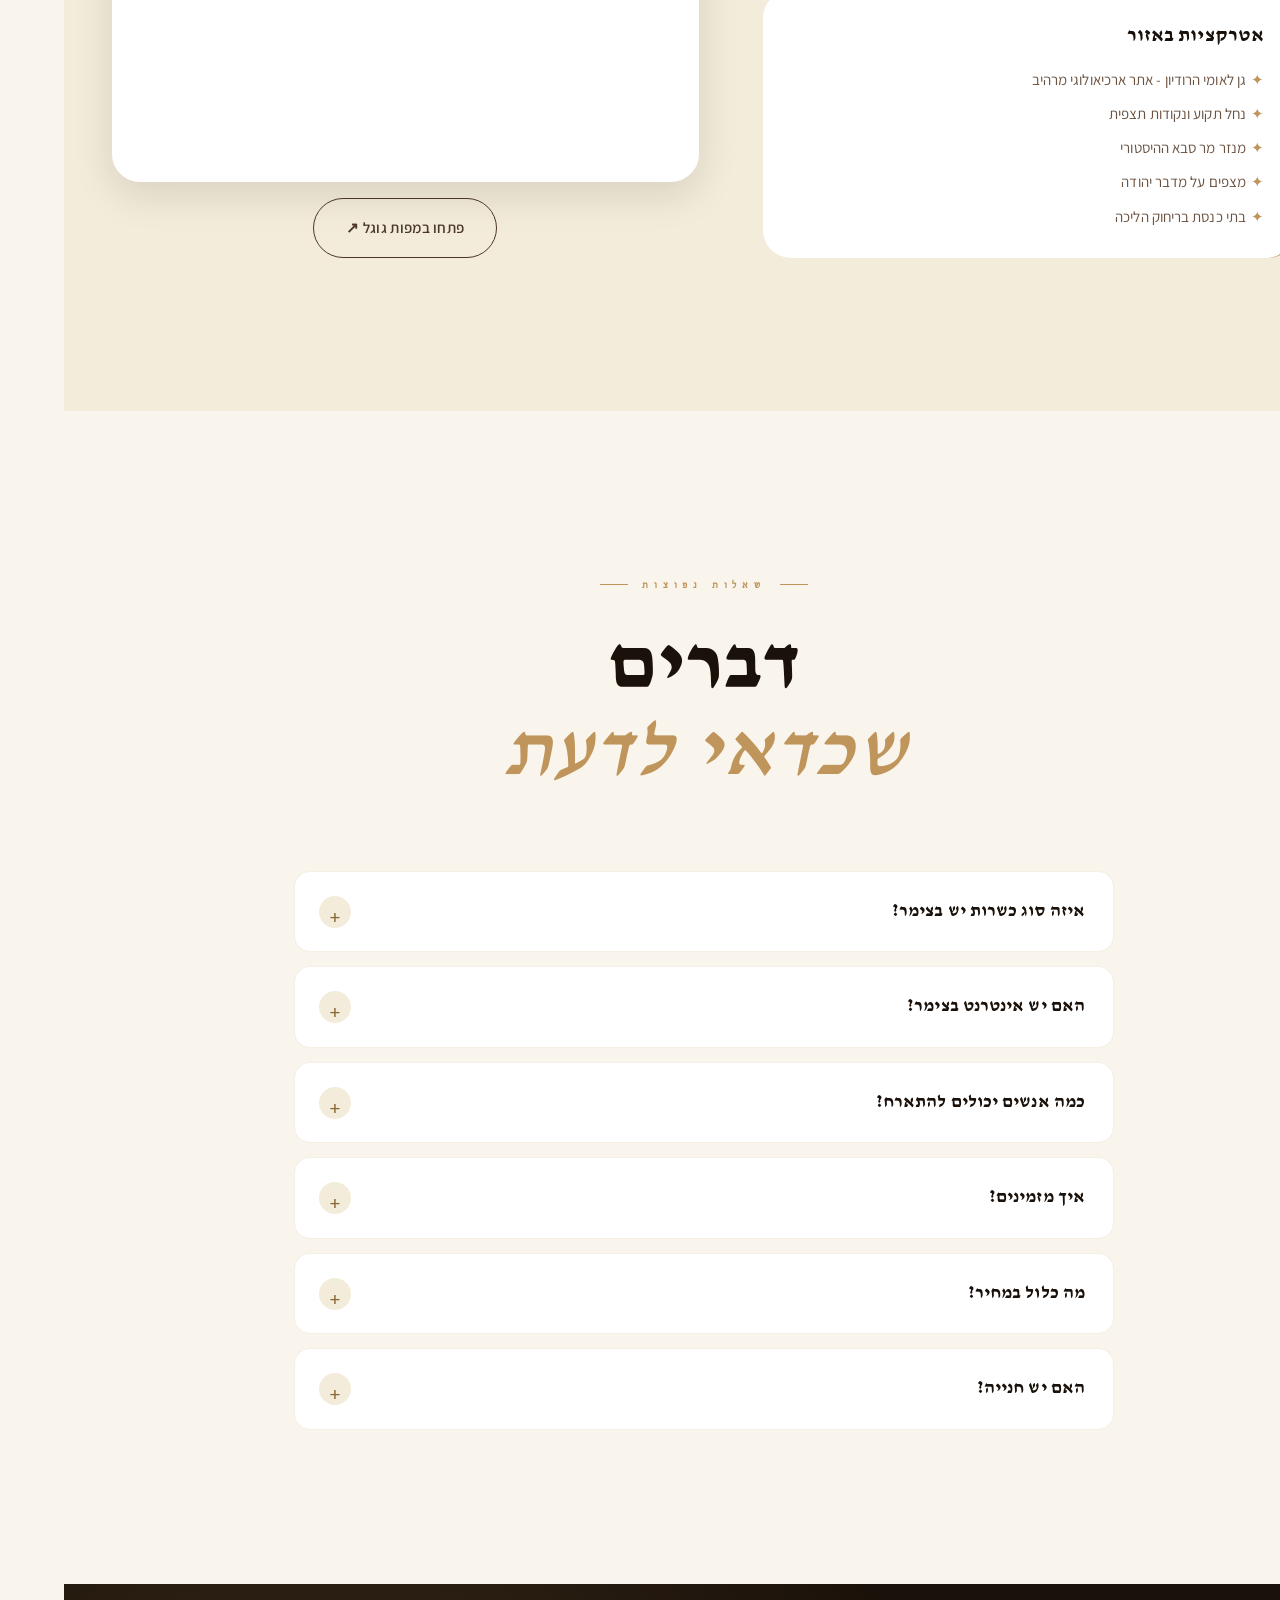
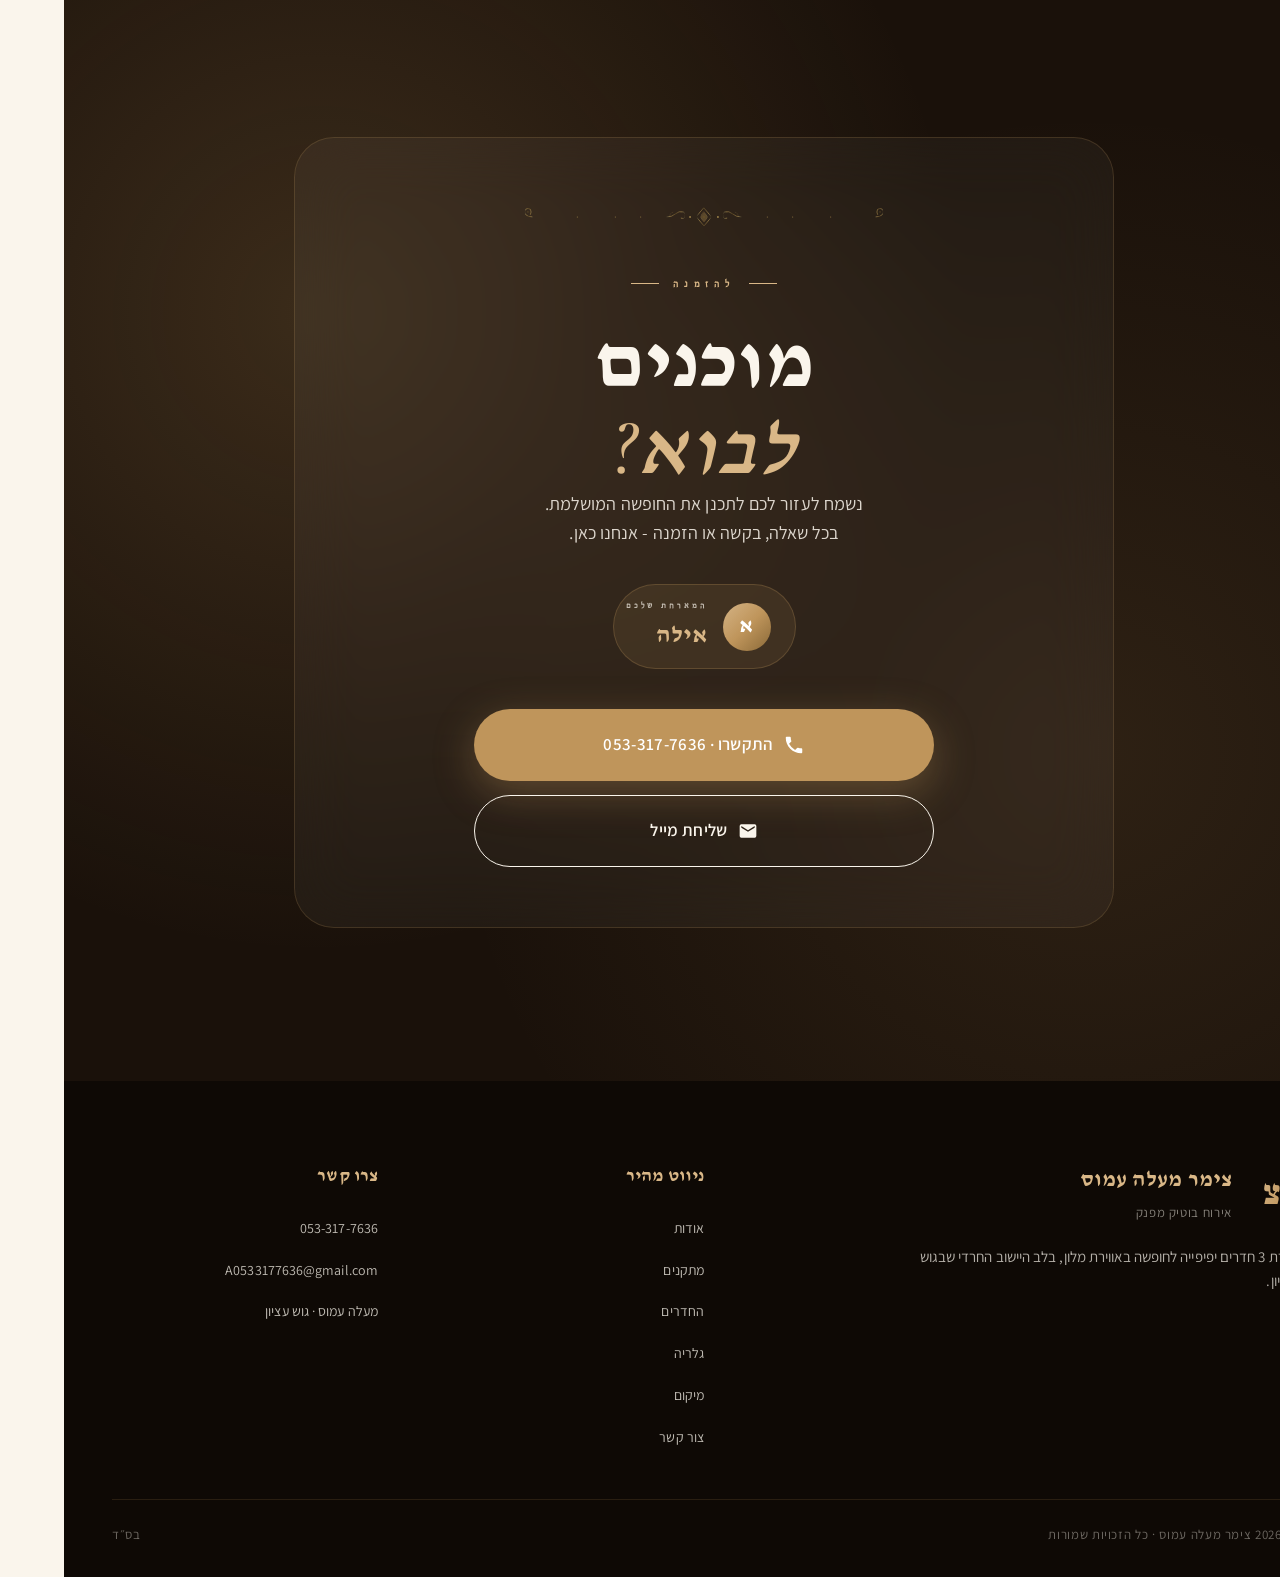
==== commit 8be07d88: "Add booking calendar + inquiry form (mailto)" ====
--- a/index.html
+++ b/index.html
@@ -106,7 +106,7 @@
       <li><a href="#features" data-cursor="hover">מתקנים</a></li>
       <li><a href="#rooms" data-cursor="hover">החדרים</a></li>
       <li><a href="#gallery" data-cursor="hover">גלריה</a></li>
-      <li><a href="#location" data-cursor="hover">מיקום</a></li>
+      <li><a href="#booking" data-cursor="hover">זמינות</a></li>
       <li><a href="#contact" class="nav-cta" data-cursor="hover"><span>להזמנה</span></a></li>
     </ul>
     <button class="nav-toggle" id="navToggle" aria-label="תפריט">
@@ -482,6 +482,99 @@
     </div>
   </div>
 </section>
+
+<!-- Booking Calendar -->
+<section id="booking" class="section booking">
+  <div class="container">
+    <div class="section-header">
+      <img src="images/ai/divider_classical.svg" alt="" class="ornament-divider" aria-hidden="true">
+      <span class="section-eyebrow"><span></span> זמינות שבתות <span></span></span>
+      <h2 class="section-title">
+        <span class="line">בדקו זמינות</span>
+        <span class="line italic">לשבת הקרובה</span>
+      </h2>
+      <p class="section-sub">לחצו על שבת פנויה והשאירו פנייה</p>
+    </div>
+
+    <div class="booking-legend">
+      <span class="legend-item"><span class="legend-dot legend-available"></span> פנוי</span>
+      <span class="legend-item"><span class="legend-dot legend-booked"></span> תפוס</span>
+      <span class="legend-item"><span class="legend-dot legend-pending"></span> בבדיקה</span>
+    </div>
+
+    <div class="calendar-grid" id="calendarGrid">
+      <!-- Loaded by JS -->
+      <div class="calendar-loading">טוען זמינות...</div>
+    </div>
+  </div>
+</section>
+
+<!-- Inquiry Form Modal -->
+<div class="modal" id="inquiryModal" aria-hidden="true">
+  <div class="modal-backdrop"></div>
+  <div class="modal-card">
+    <button class="modal-close" id="modalClose" aria-label="סגור">&times;</button>
+    <span class="section-eyebrow"><span></span> פנייה <span></span></span>
+    <h3 class="modal-title">בקשת הזמנה</h3>
+    <p class="modal-sub" id="modalSub">השאירו פרטים ונחזור אליכם בהקדם</p>
+
+    <form id="inquiryForm" class="inquiry-form">
+      <input type="hidden" name="parsha" id="formParsha">
+      <input type="hidden" name="date" id="formDate">
+
+      <div class="form-row">
+        <label>
+          <span>שם מלא <em>*</em></span>
+          <input type="text" name="name" required placeholder="ישראל ישראלי">
+        </label>
+        <label>
+          <span>טלפון <em>*</em></span>
+          <input type="tel" name="phone" required placeholder="050-1234567">
+        </label>
+      </div>
+
+      <label>
+        <span>אימייל</span>
+        <input type="email" name="email" placeholder="email@example.com">
+      </label>
+
+      <div class="form-row">
+        <label>
+          <span>מספר אורחים</span>
+          <select name="guests">
+            <option>2 מבוגרים</option>
+            <option>2 מבוגרים + ילדים</option>
+            <option>3-4 מבוגרים</option>
+            <option>קבוצה גדולה</option>
+          </select>
+        </label>
+        <label>
+          <span>סעודות שבת</span>
+          <select name="meals">
+            <option>לא, נדאג בעצמנו</option>
+            <option>כן - אשמח לפרטים</option>
+            <option>אולי - תתקשרו</option>
+          </select>
+        </label>
+      </div>
+
+      <label>
+        <span>הערות נוספות</span>
+        <textarea name="message" rows="3" placeholder="כל מה שכדאי לדעת..."></textarea>
+      </label>
+
+      <div class="form-actions">
+        <button type="submit" class="btn btn-primary btn-lg">
+          <span class="btn-text">
+            <svg viewBox="0 0 24 24" width="20" height="20" fill="currentColor"><path d="M2 21l21-9L2 3v7l15 2-15 2v7z"/></svg>
+            שליחת בקשה
+          </span>
+        </button>
+      </div>
+      <p class="form-note">לחיצה על "שליחת בקשה" תפתח את תוכנת המייל עם הפרטים מוכנים לשליחה</p>
+    </form>
+  </div>
+</div>
 
 <!-- Pricing / CTA Strip -->
 <section class="section cta-strip">
--- a/style.css
+++ b/style.css
@@ -1183,6 +1183,298 @@
   background: var(--c-cream-2);
   border-radius: var(--radius);
   border-inline-start: 3px solid var(--c-gold);
+}
+
+/* ======================================================
+   Booking Calendar
+   ====================================================== */
+.booking {
+  background: linear-gradient(180deg, var(--c-cream) 0%, var(--c-cream-2) 100%);
+}
+
+.booking-legend {
+  display: flex;
+  justify-content: center;
+  gap: 28px;
+  margin-bottom: 36px;
+  flex-wrap: wrap;
+}
+
+.legend-item {
+  display: inline-flex;
+  align-items: center;
+  gap: 8px;
+  font-size: 13px;
+  color: var(--c-brown-soft);
+  font-weight: 500;
+}
+
+.legend-dot {
+  width: 12px;
+  height: 12px;
+  border-radius: 50%;
+  display: inline-block;
+}
+
+.legend-available { background: #6db577; }
+.legend-booked { background: #c25450; }
+.legend-pending { background: #d4a04a; }
+
+.calendar-grid {
+  display: grid;
+  grid-template-columns: repeat(auto-fill, minmax(200px, 1fr));
+  gap: 14px;
+  max-width: 1100px;
+  margin: 0 auto;
+}
+
+.calendar-loading {
+  grid-column: 1 / -1;
+  text-align: center;
+  padding: 60px;
+  color: var(--c-brown-soft);
+  font-style: italic;
+}
+
+.cal-cell {
+  background: var(--c-white);
+  border: 1.5px solid rgba(191, 149, 91, 0.18);
+  border-radius: var(--radius);
+  padding: 20px 18px;
+  cursor: pointer;
+  transition: all 0.3s var(--ease);
+  position: relative;
+  overflow: hidden;
+  text-align: center;
+}
+
+.cal-cell::before {
+  content: '';
+  position: absolute;
+  inset-block-start: 0;
+  inset-inline: 0;
+  height: 4px;
+  background: #6db577;
+}
+
+.cal-cell.booked::before { background: #c25450; }
+.cal-cell.pending::before { background: #d4a04a; }
+
+.cal-cell:hover:not(.booked) {
+  transform: translateY(-4px);
+  box-shadow: var(--shadow-md);
+  border-color: var(--c-gold);
+}
+
+.cal-cell.booked { cursor: not-allowed; opacity: 0.65; }
+
+.cal-date {
+  font-family: var(--f-display);
+  font-size: 22px;
+  font-weight: 800;
+  color: var(--c-dark);
+  margin-bottom: 4px;
+  letter-spacing: -0.01em;
+}
+
+.cal-month {
+  font-family: var(--f-latin);
+  font-size: 11px;
+  font-weight: 600;
+  color: var(--c-gold);
+  letter-spacing: 0.25em;
+  text-transform: uppercase;
+  margin-bottom: 12px;
+  display: block;
+}
+
+.cal-parsha {
+  font-family: var(--f-display);
+  font-size: 17px;
+  color: var(--c-brown-deep);
+  font-weight: 600;
+  margin-bottom: 10px;
+  line-height: 1.2;
+}
+
+.cal-status {
+  font-size: 12px;
+  font-weight: 600;
+  padding: 4px 12px;
+  border-radius: 100px;
+  display: inline-block;
+  letter-spacing: 0.05em;
+}
+
+.cal-cell:not(.booked):not(.pending) .cal-status {
+  background: rgba(109, 181, 119, 0.15);
+  color: #4a7d52;
+}
+.cal-cell.booked .cal-status {
+  background: rgba(194, 84, 80, 0.15);
+  color: #8b2e2a;
+}
+.cal-cell.pending .cal-status {
+  background: rgba(212, 160, 74, 0.18);
+  color: #7a5a1e;
+}
+
+.cal-note {
+  font-size: 11px;
+  color: var(--c-brown-soft);
+  margin-top: 8px;
+  font-style: italic;
+  font-family: var(--f-script);
+}
+
+/* ======================================================
+   Modal / Form
+   ====================================================== */
+.modal {
+  position: fixed;
+  inset: 0;
+  z-index: 200;
+  display: none;
+  align-items: center;
+  justify-content: center;
+  padding: 20px;
+}
+
+.modal.open { display: flex; animation: fadeIn 0.3s; }
+
+.modal-backdrop {
+  position: absolute;
+  inset: 0;
+  background: rgba(14, 9, 5, 0.7);
+  backdrop-filter: blur(12px);
+}
+
+.modal-card {
+  position: relative;
+  background: var(--c-cream);
+  border-radius: var(--radius-xl);
+  padding: 48px 40px;
+  max-width: 600px;
+  width: 100%;
+  max-height: 90vh;
+  overflow-y: auto;
+  box-shadow: var(--shadow-xl);
+  z-index: 1;
+  animation: modalIn 0.5s var(--ease);
+}
+
+@keyframes modalIn {
+  from { opacity: 0; transform: translateY(40px) scale(0.95); }
+  to { opacity: 1; transform: translateY(0) scale(1); }
+}
+
+.modal-close {
+  position: absolute;
+  top: 16px;
+  inset-inline-end: 16px;
+  width: 40px;
+  height: 40px;
+  border-radius: 50%;
+  background: var(--c-cream-2);
+  font-size: 24px;
+  color: var(--c-brown);
+  display: grid;
+  place-items: center;
+  transition: var(--t-fast);
+}
+
+.modal-close:hover { background: var(--c-gold); color: var(--c-white); transform: rotate(90deg); }
+
+.modal-title {
+  font-family: var(--f-display);
+  font-size: 36px;
+  font-weight: 700;
+  color: var(--c-dark);
+  margin-top: 12px;
+  margin-bottom: 8px;
+  letter-spacing: -0.01em;
+}
+
+.modal-sub {
+  color: var(--c-brown-soft);
+  margin-bottom: 28px;
+  font-family: var(--f-script);
+  font-size: 16px;
+  font-style: italic;
+}
+
+.inquiry-form { display: grid; gap: 16px; }
+
+.form-row {
+  display: grid;
+  grid-template-columns: 1fr 1fr;
+  gap: 14px;
+}
+
+.inquiry-form label {
+  display: grid;
+  gap: 6px;
+}
+
+.inquiry-form label span {
+  font-size: 13px;
+  font-weight: 600;
+  color: var(--c-brown);
+  letter-spacing: 0.02em;
+}
+
+.inquiry-form label em {
+  color: var(--c-gold);
+  font-style: normal;
+}
+
+.inquiry-form input,
+.inquiry-form select,
+.inquiry-form textarea {
+  width: 100%;
+  padding: 13px 16px;
+  border: 1.5px solid rgba(191, 149, 91, 0.25);
+  border-radius: var(--radius-sm);
+  font-family: inherit;
+  font-size: 15px;
+  background: var(--c-white);
+  color: var(--c-brown-deep);
+  transition: var(--t-fast);
+}
+
+.inquiry-form input:focus,
+.inquiry-form select:focus,
+.inquiry-form textarea:focus {
+  outline: none;
+  border-color: var(--c-gold);
+  box-shadow: 0 0 0 4px rgba(191, 149, 91, 0.12);
+}
+
+.inquiry-form textarea { resize: vertical; min-height: 80px; font-family: inherit; }
+
+.form-actions {
+  margin-top: 8px;
+  display: flex;
+  justify-content: center;
+}
+
+.form-actions .btn { width: 100%; justify-content: center; }
+
+.form-note {
+  font-size: 12px;
+  color: var(--c-brown-soft);
+  text-align: center;
+  margin-top: 6px;
+  font-style: italic;
+}
+
+.form-success {
+  text-align: center;
+  padding: 24px;
+  background: rgba(109, 181, 119, 0.1);
+  border-radius: var(--radius);
+  color: #2e6b3a;
+  font-weight: 500;
 }
 
 /* ======================================================
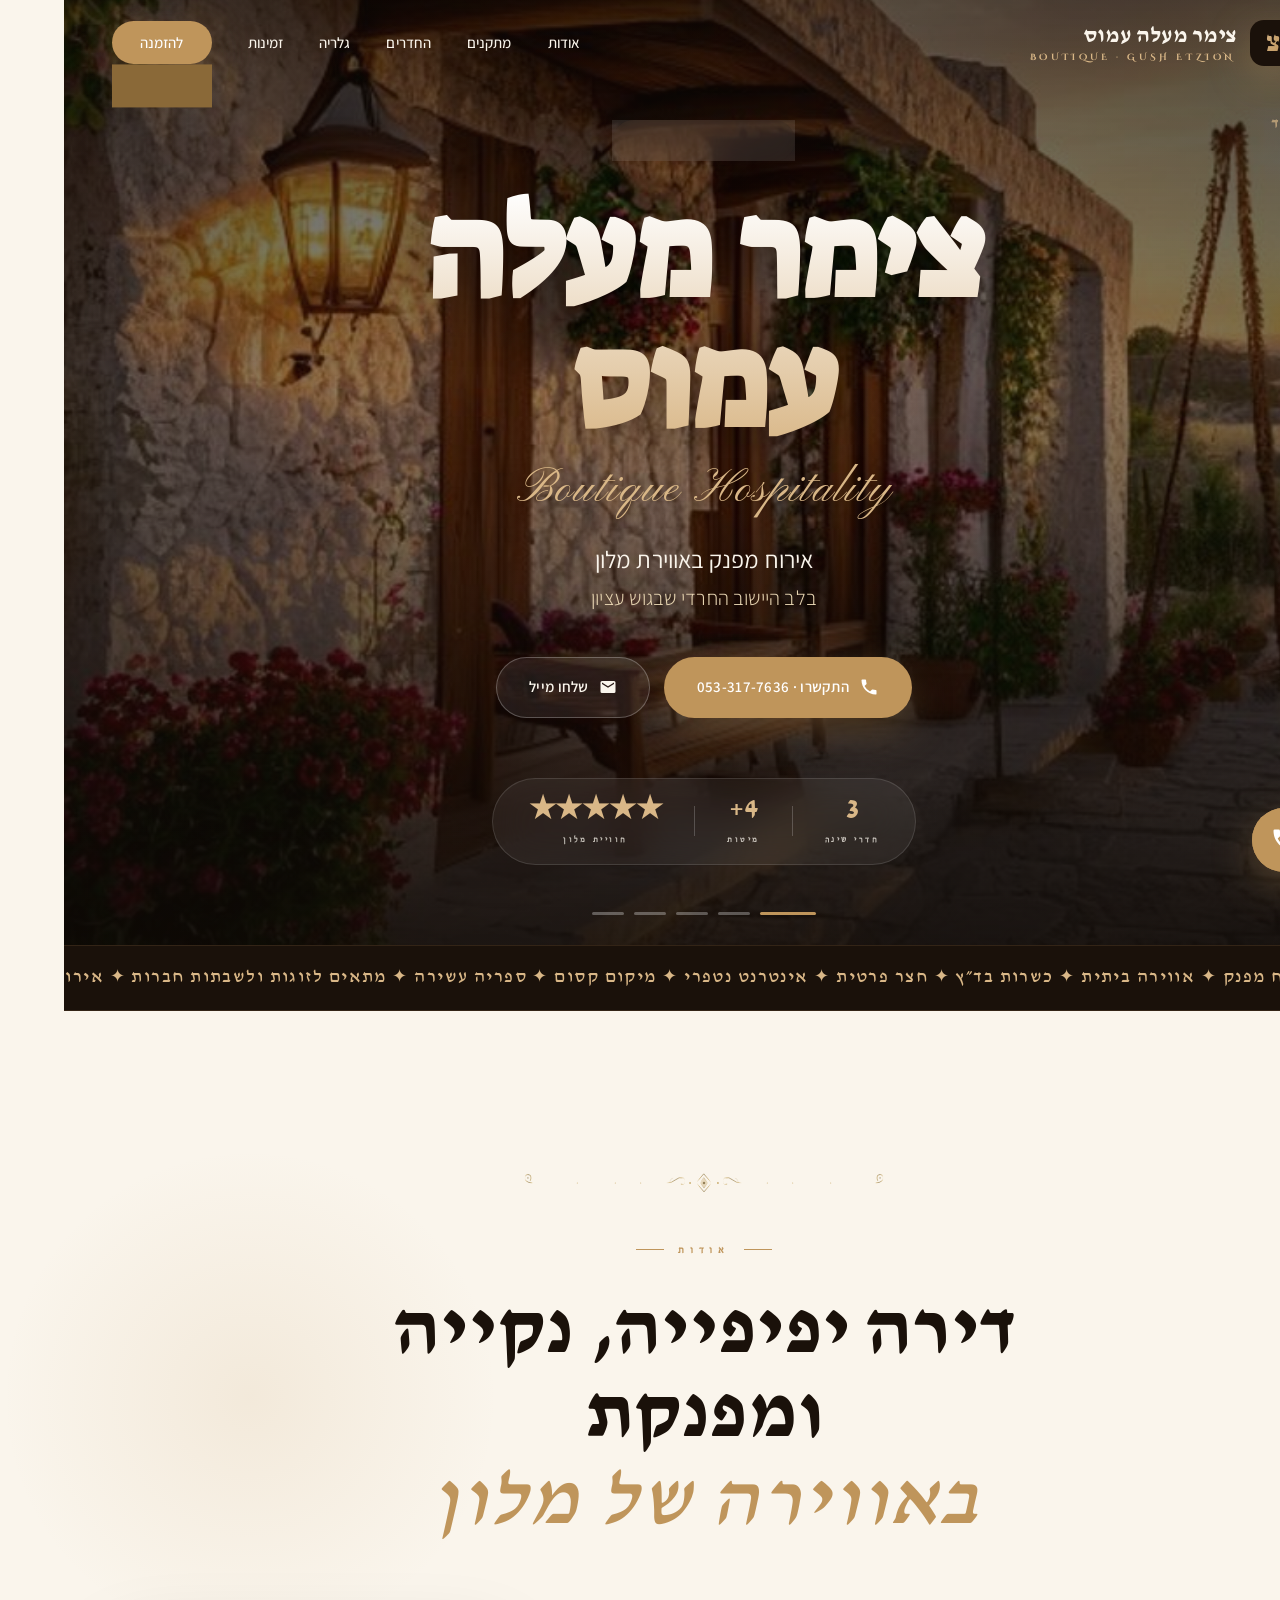
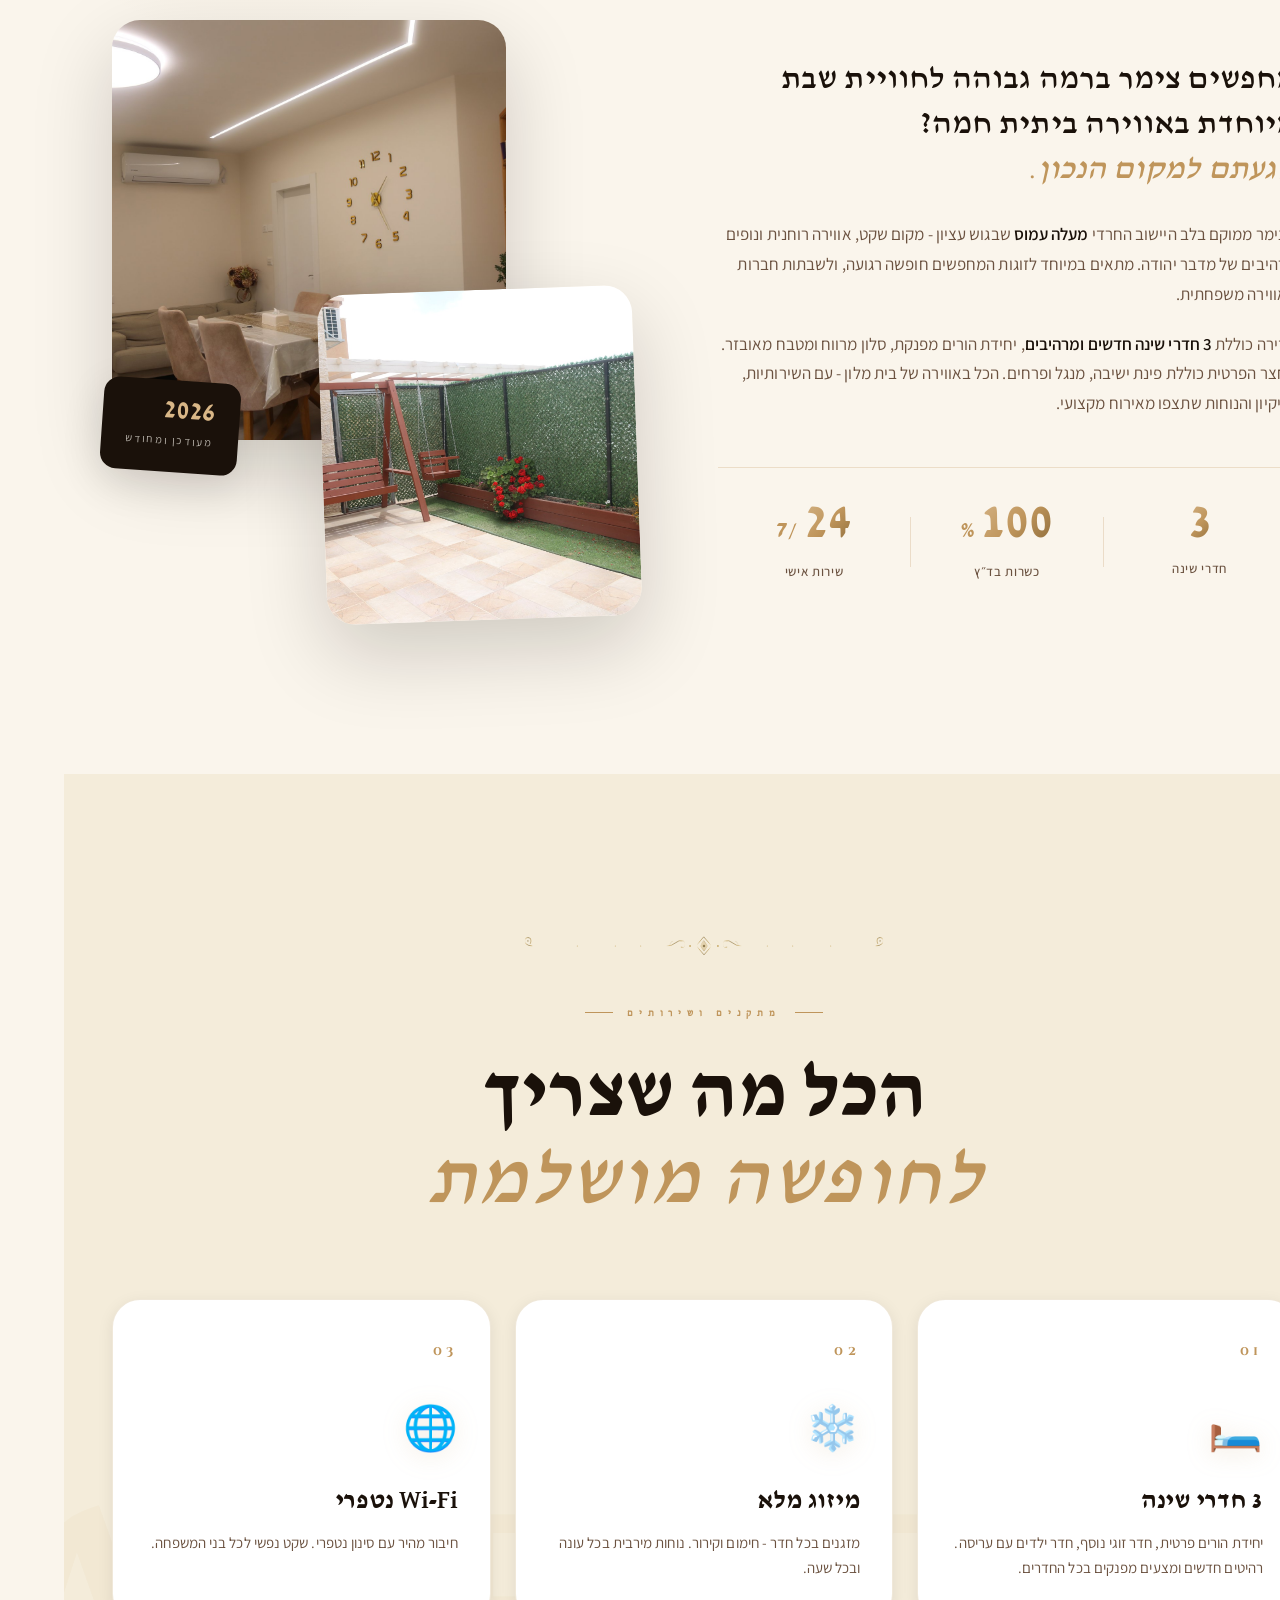
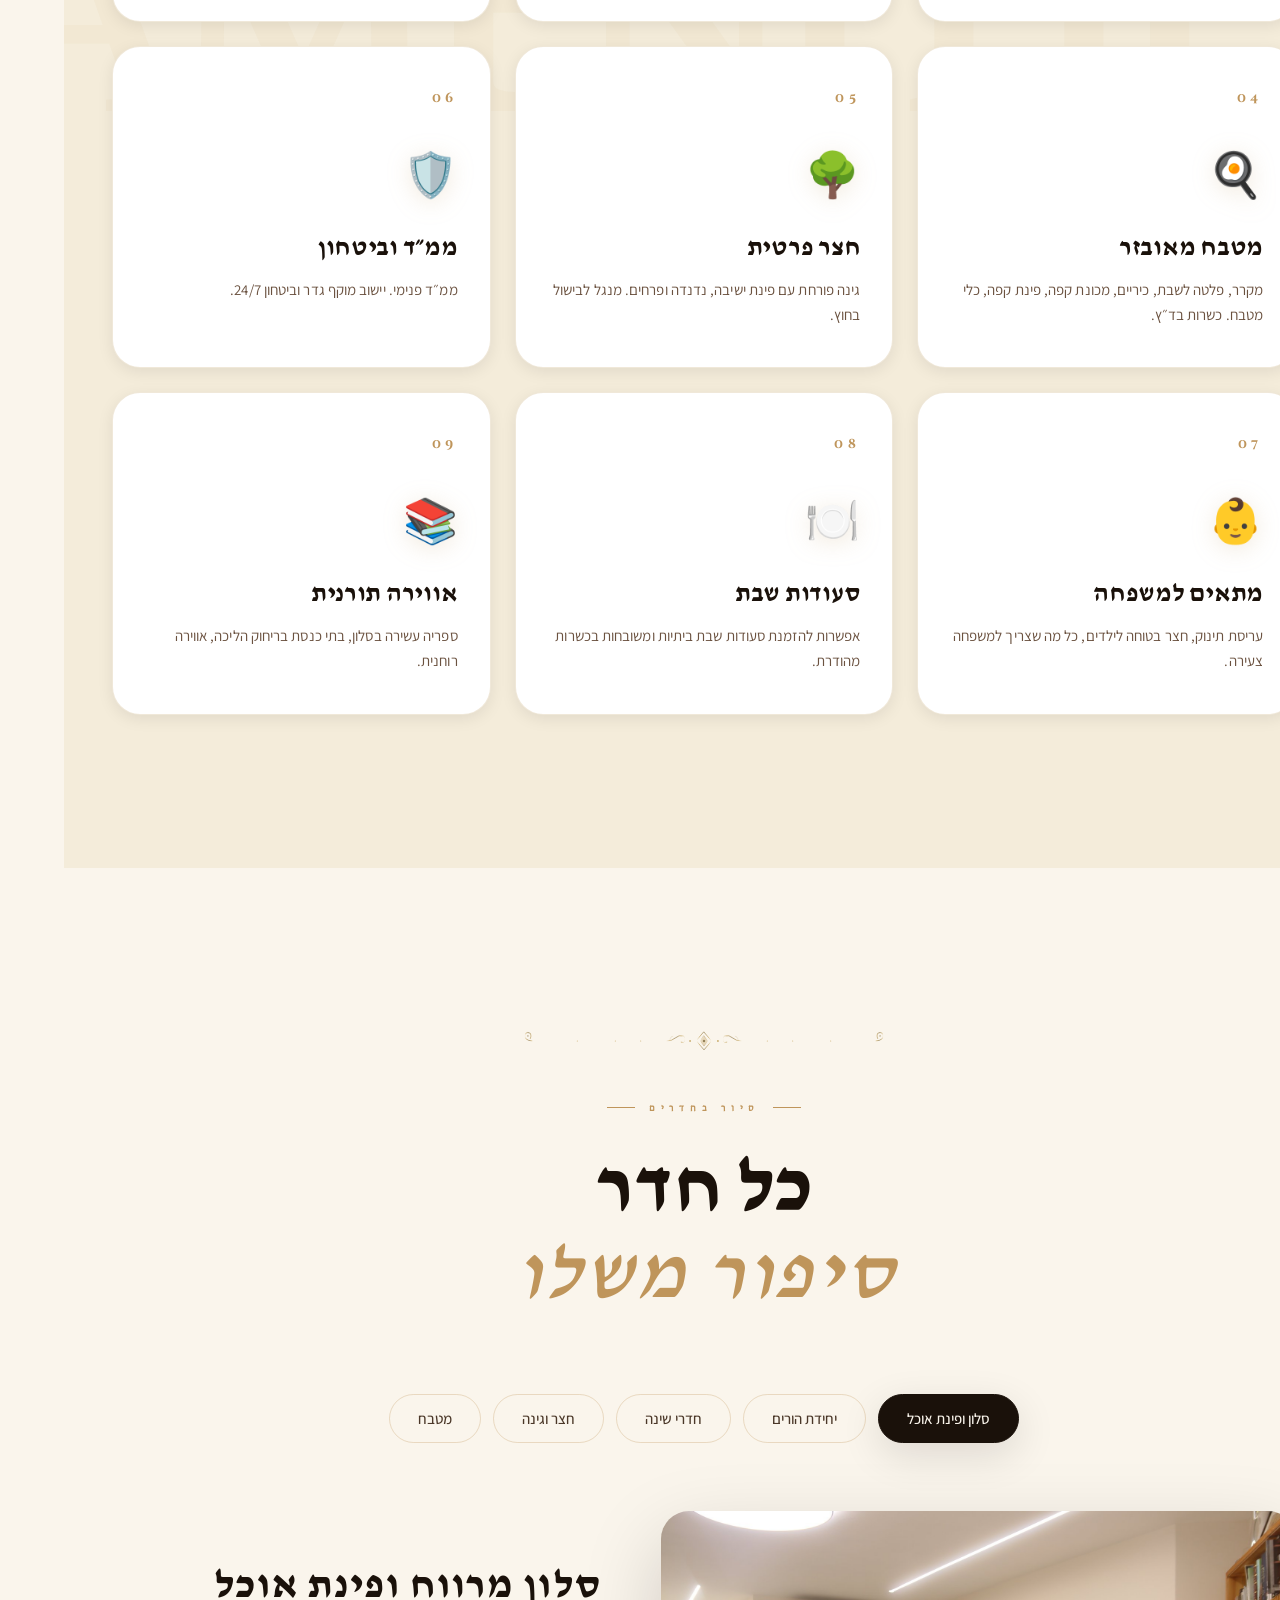
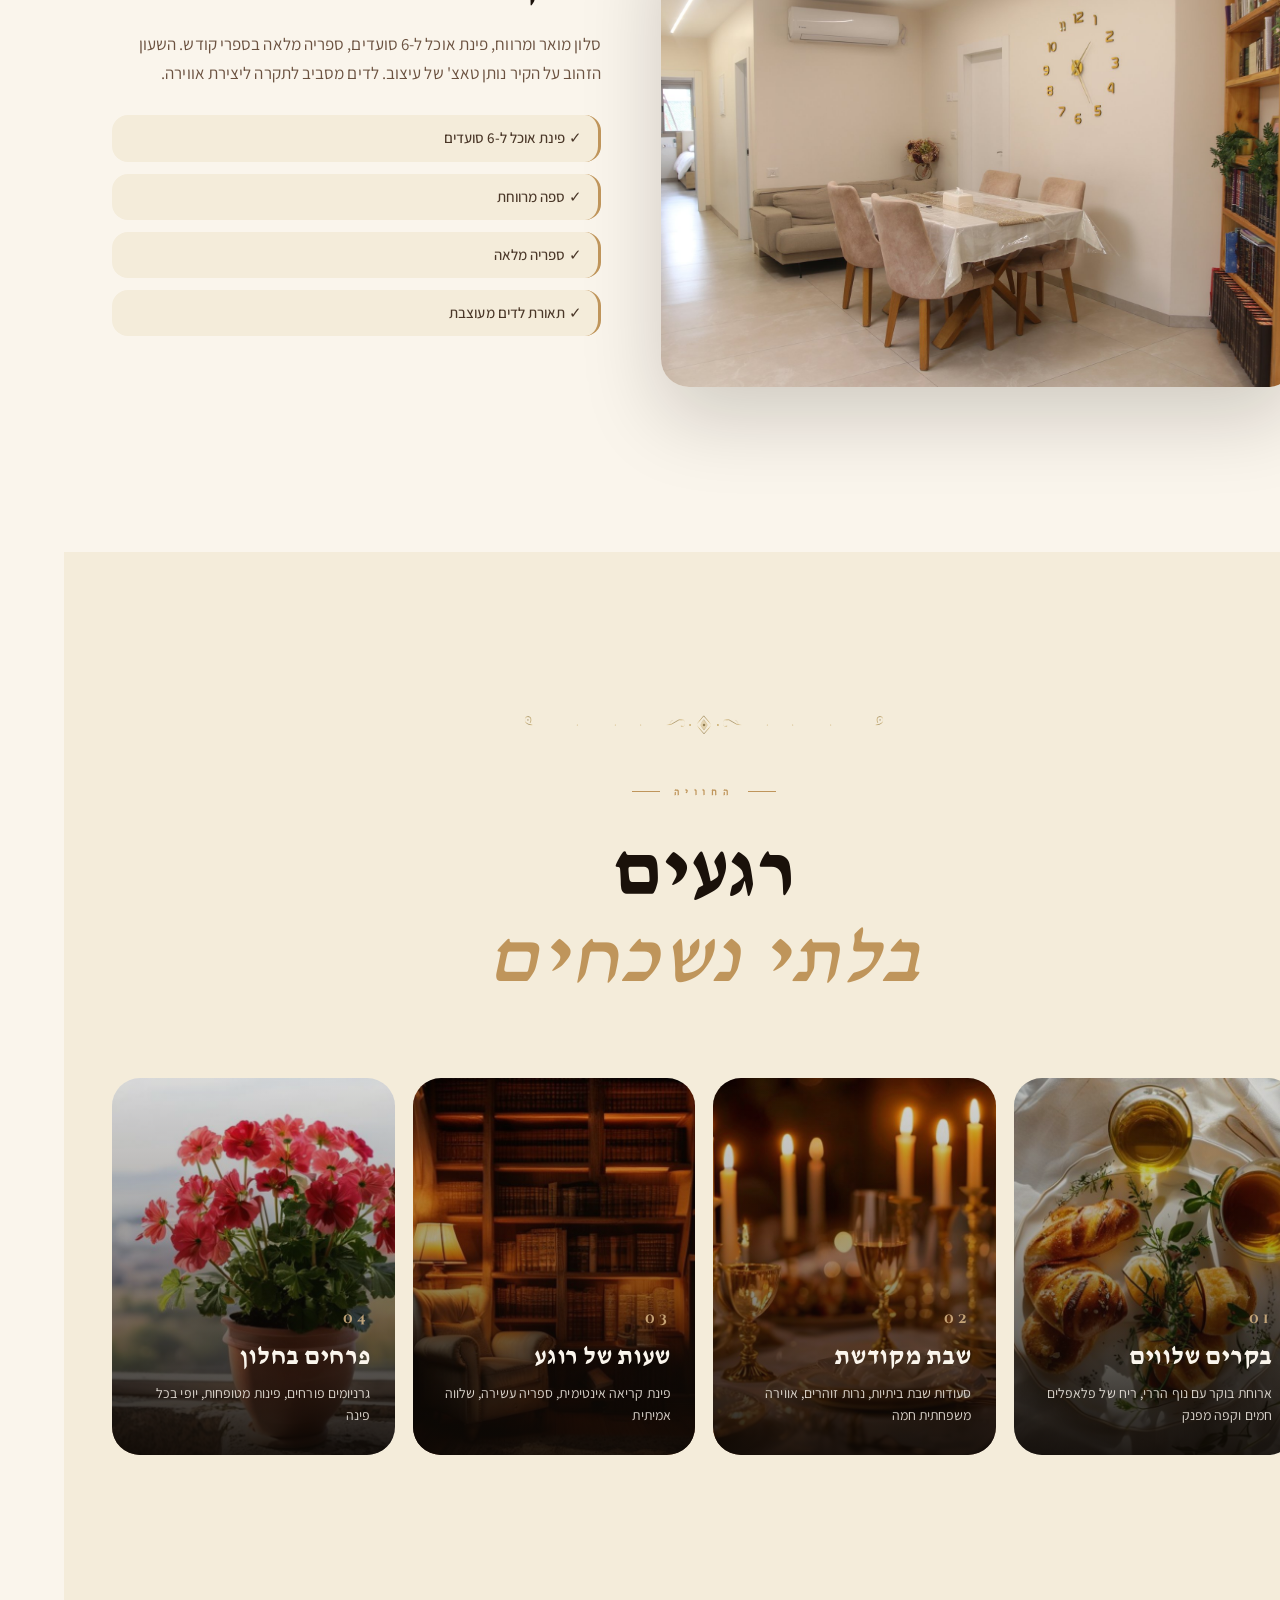
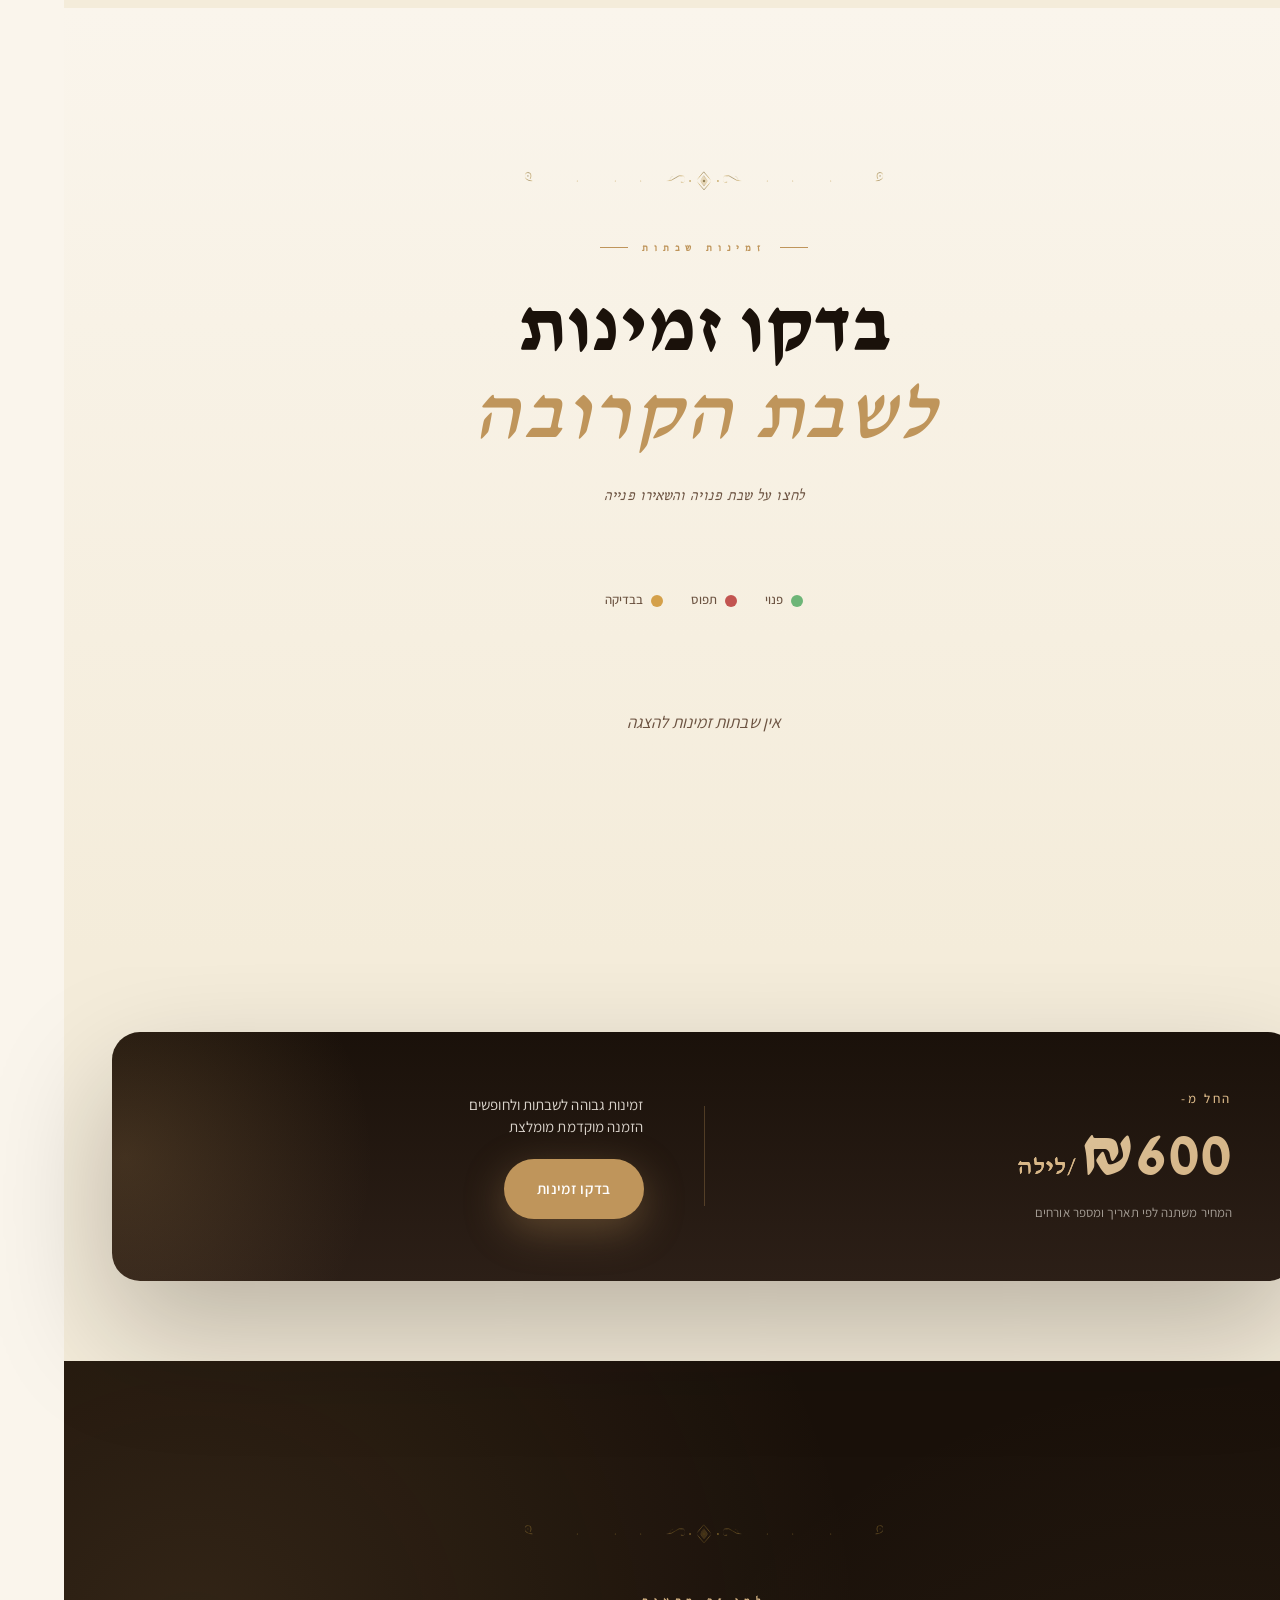
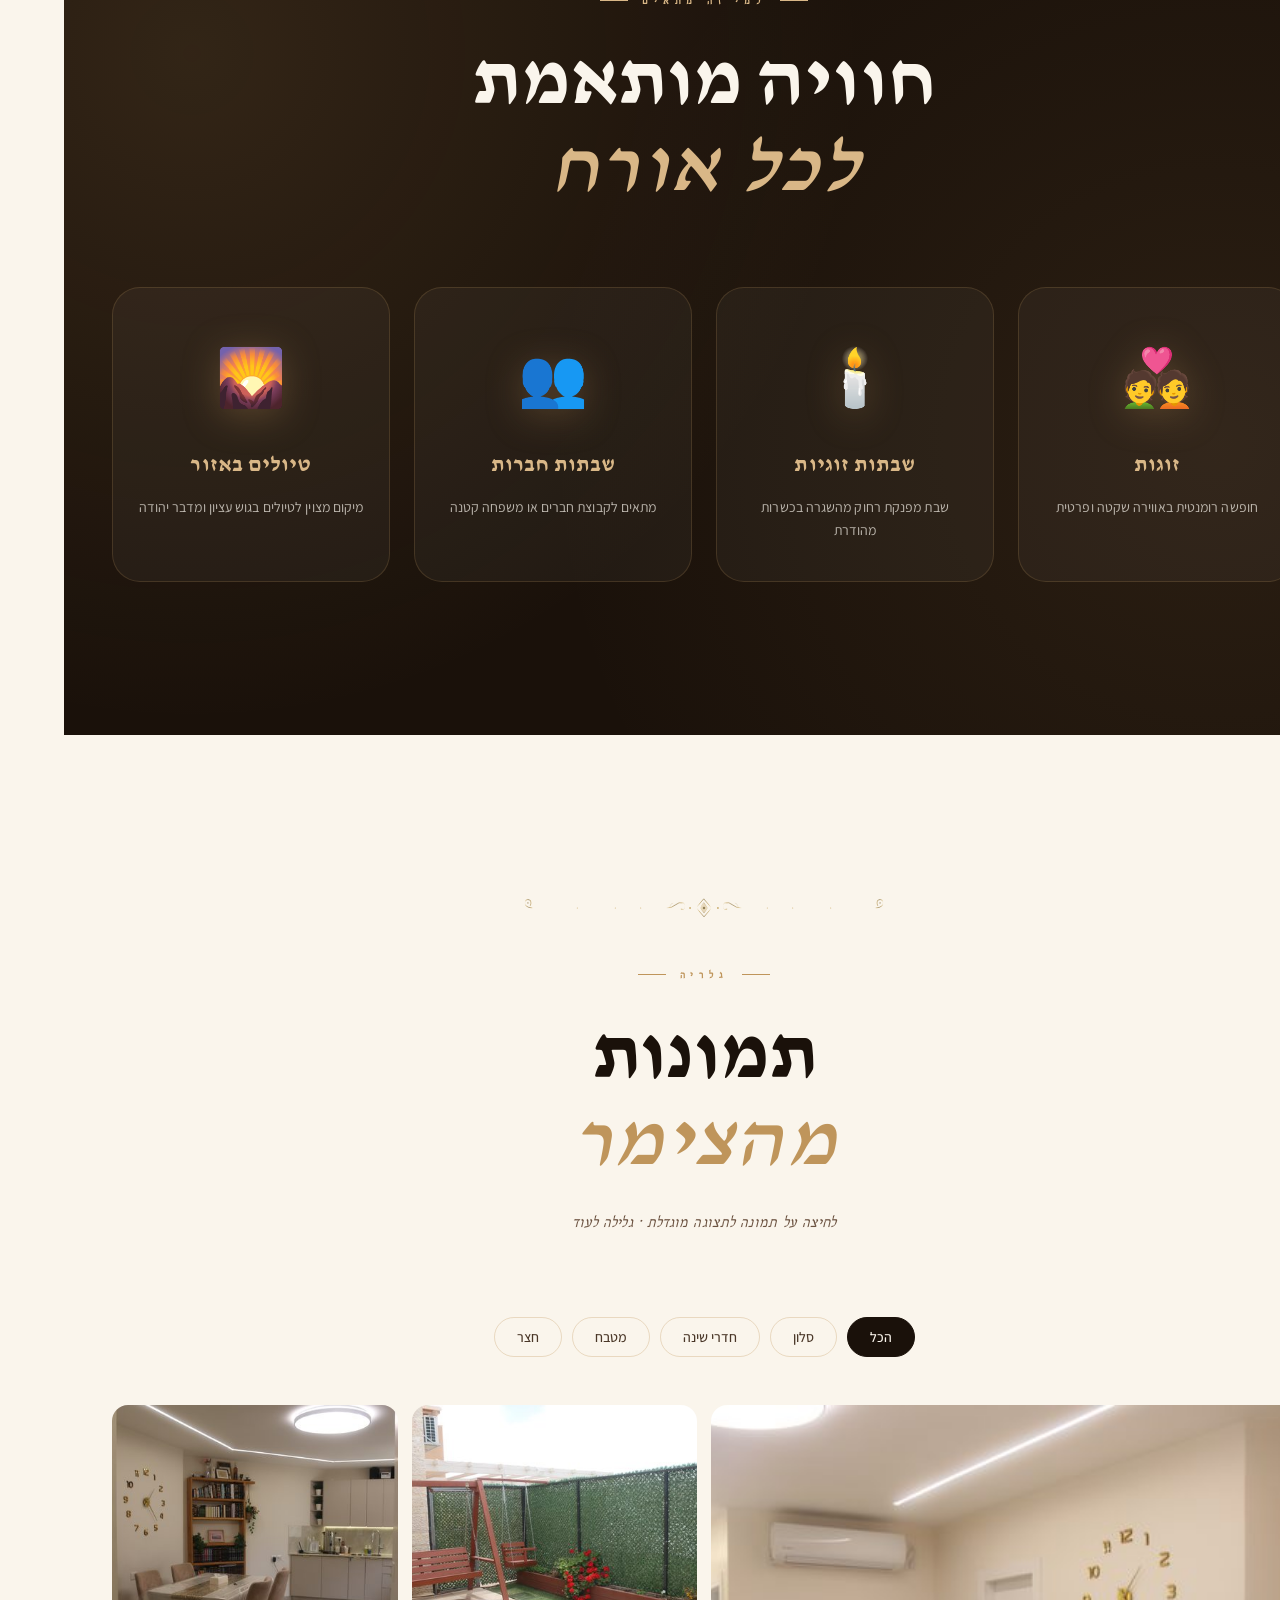
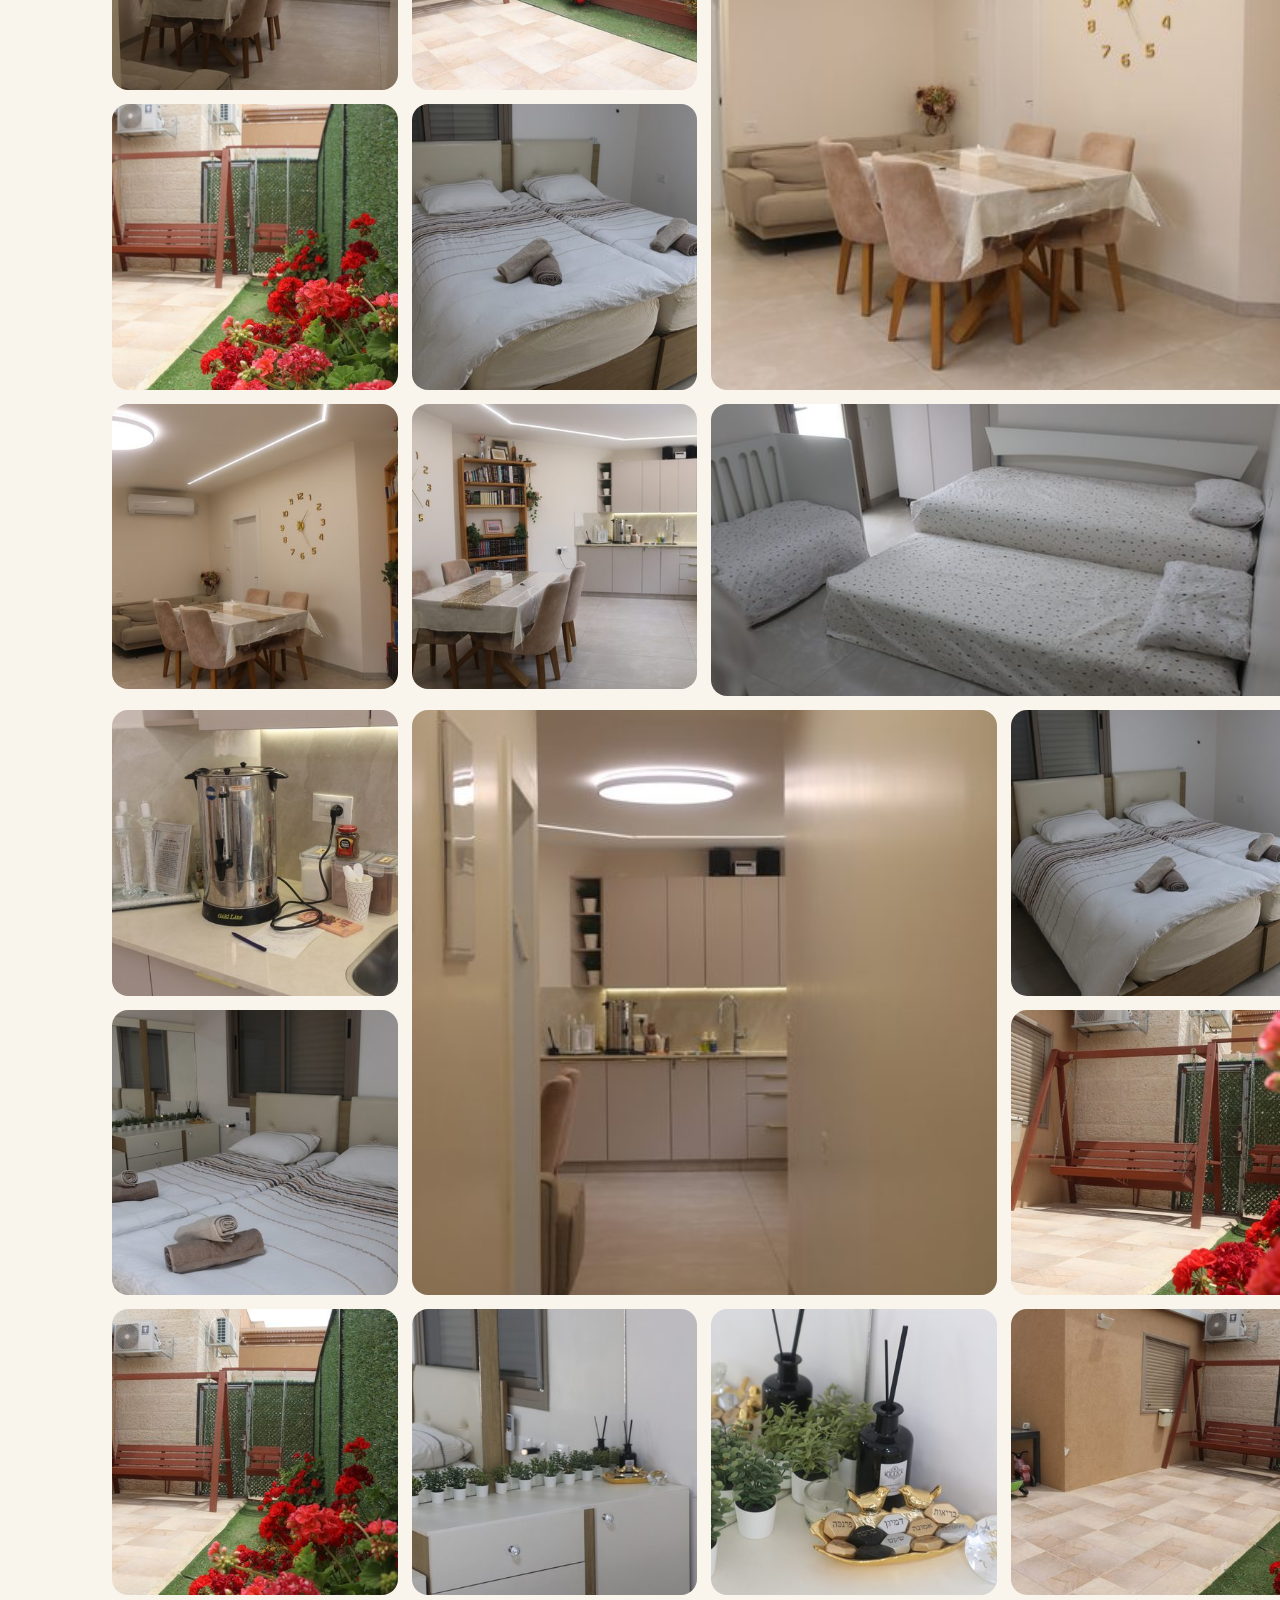
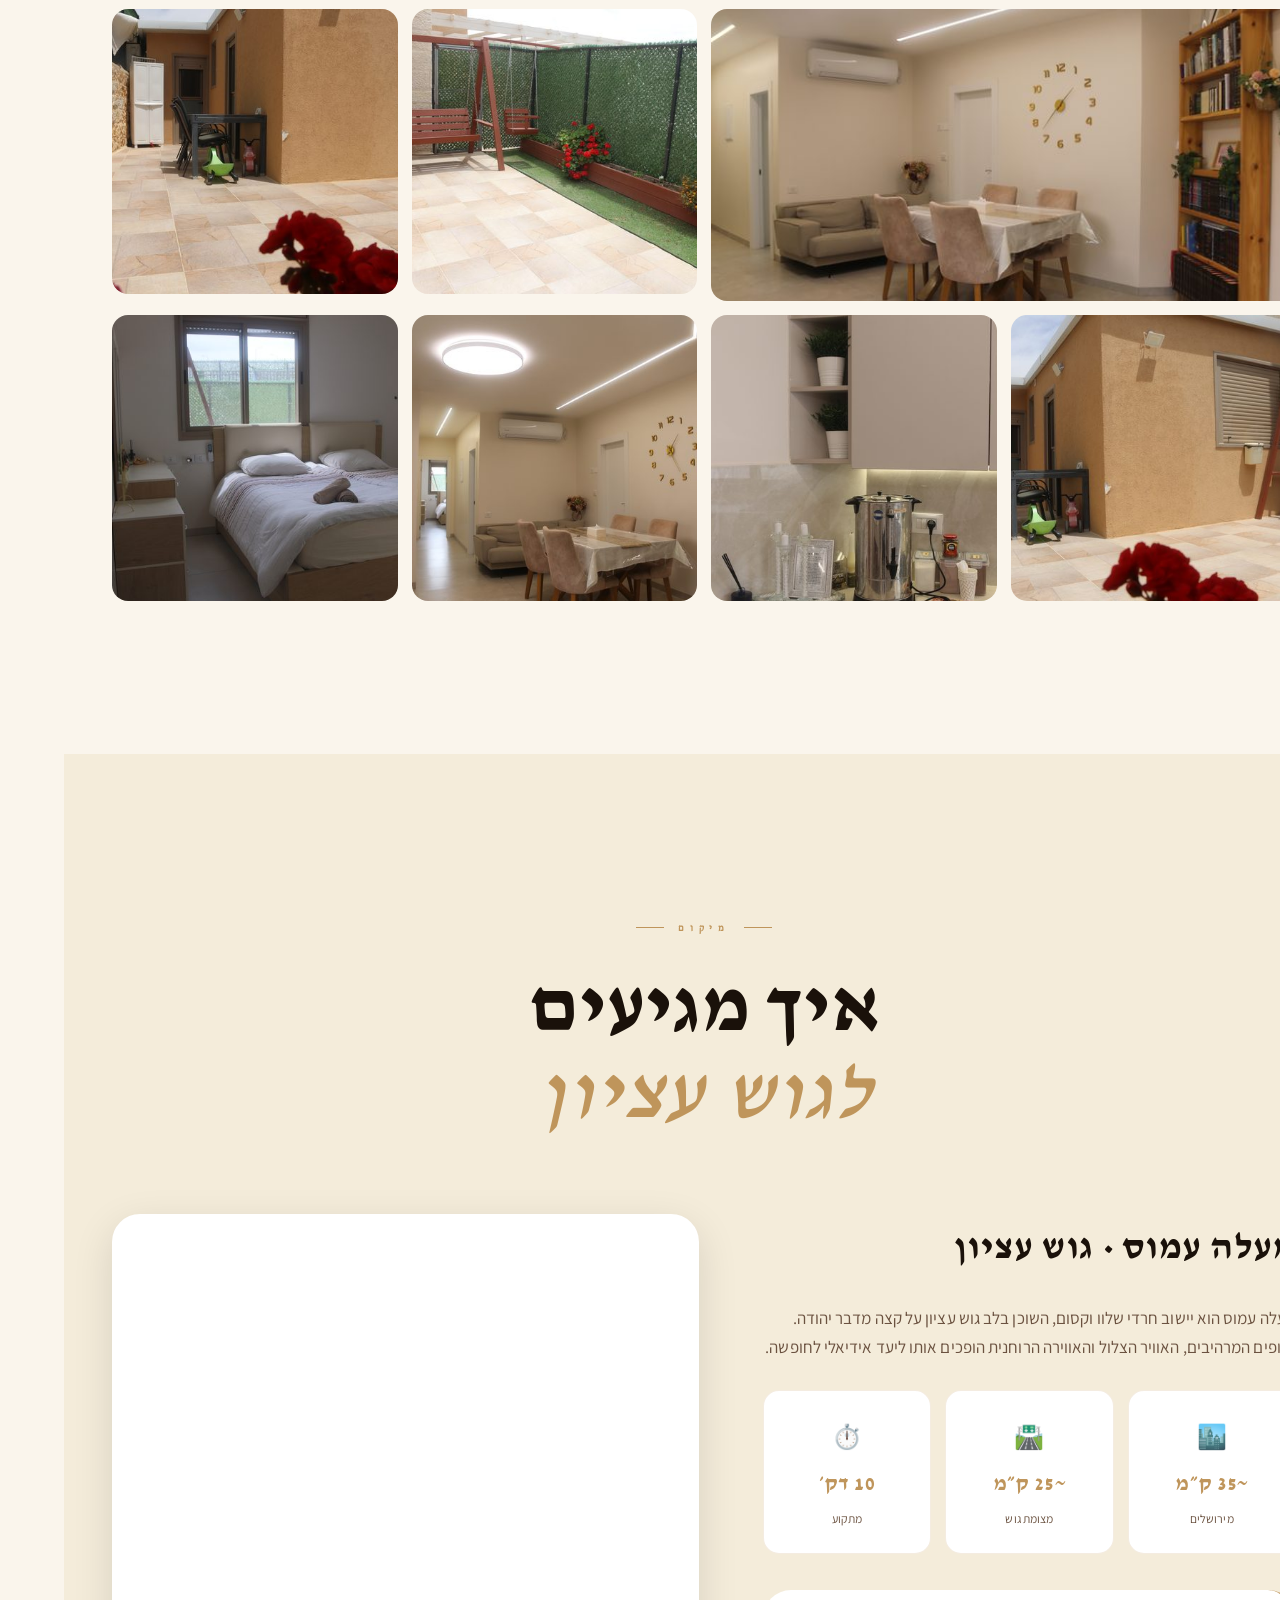
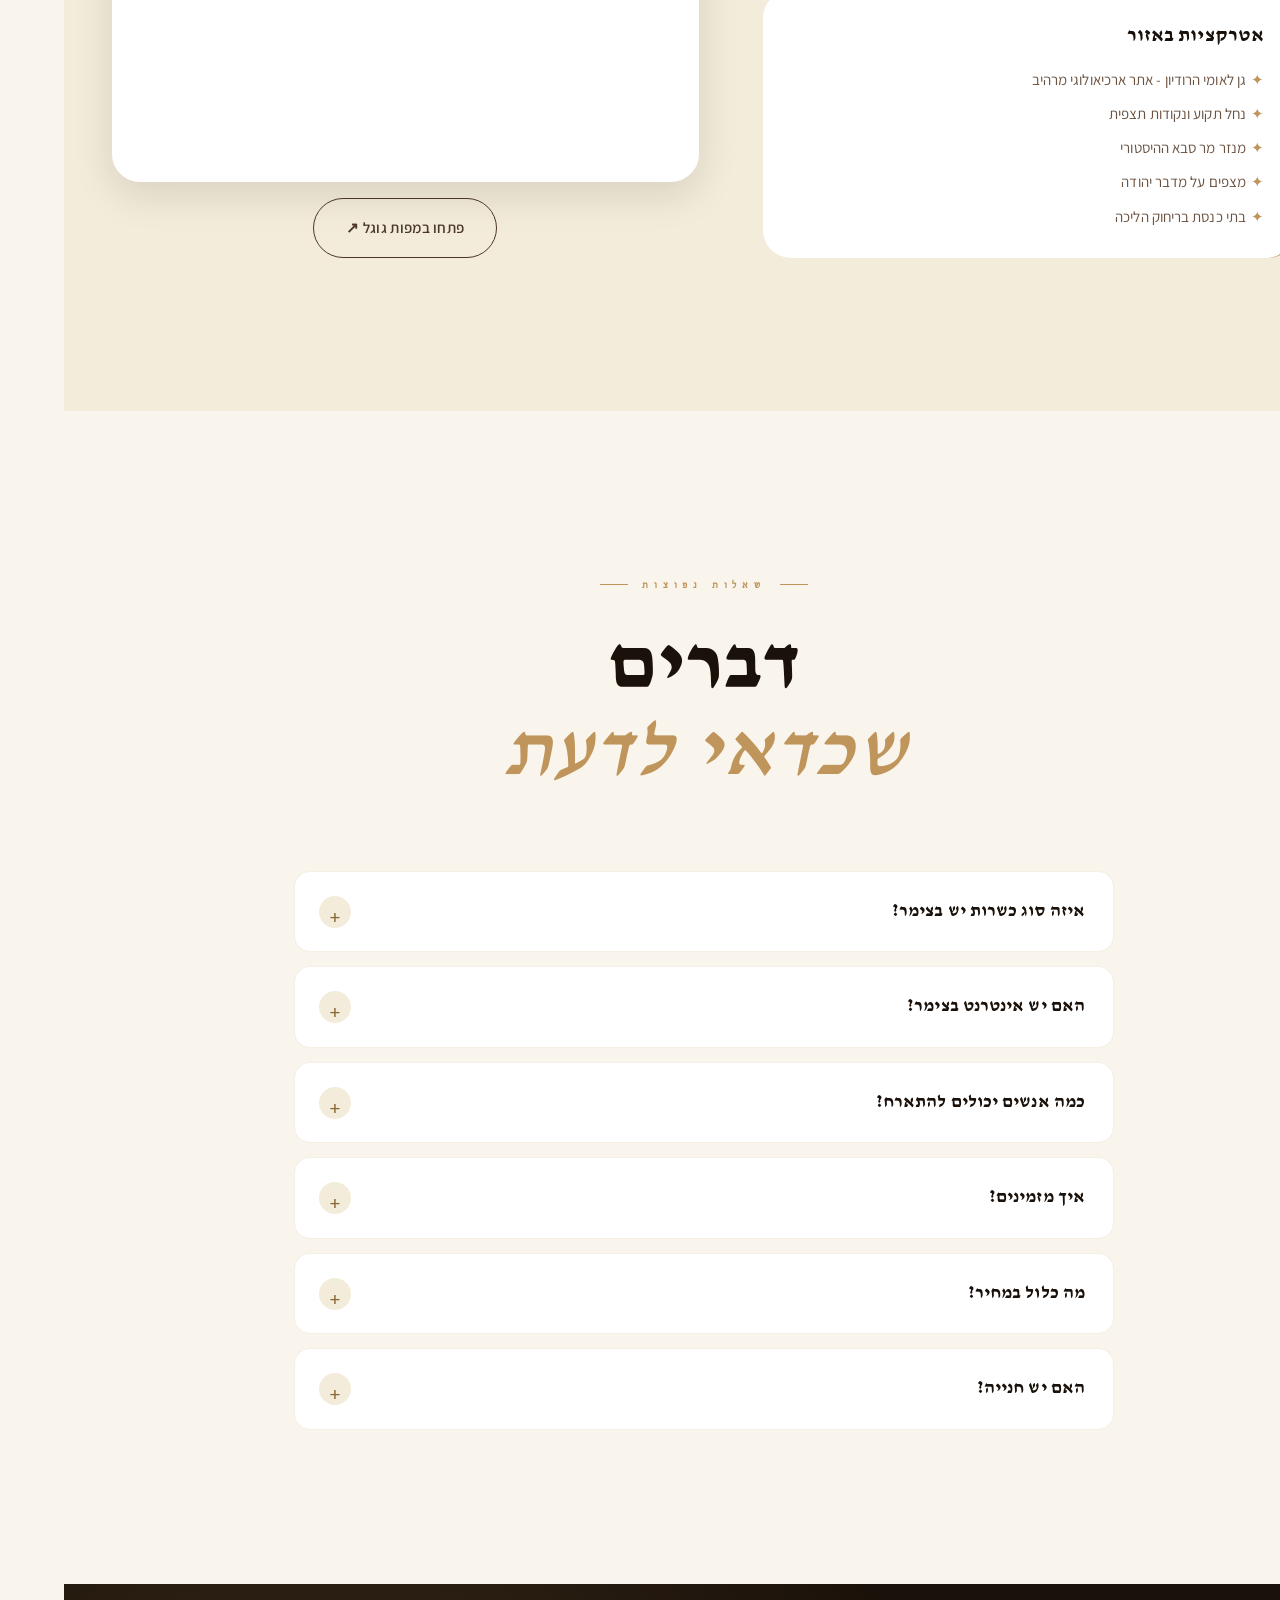
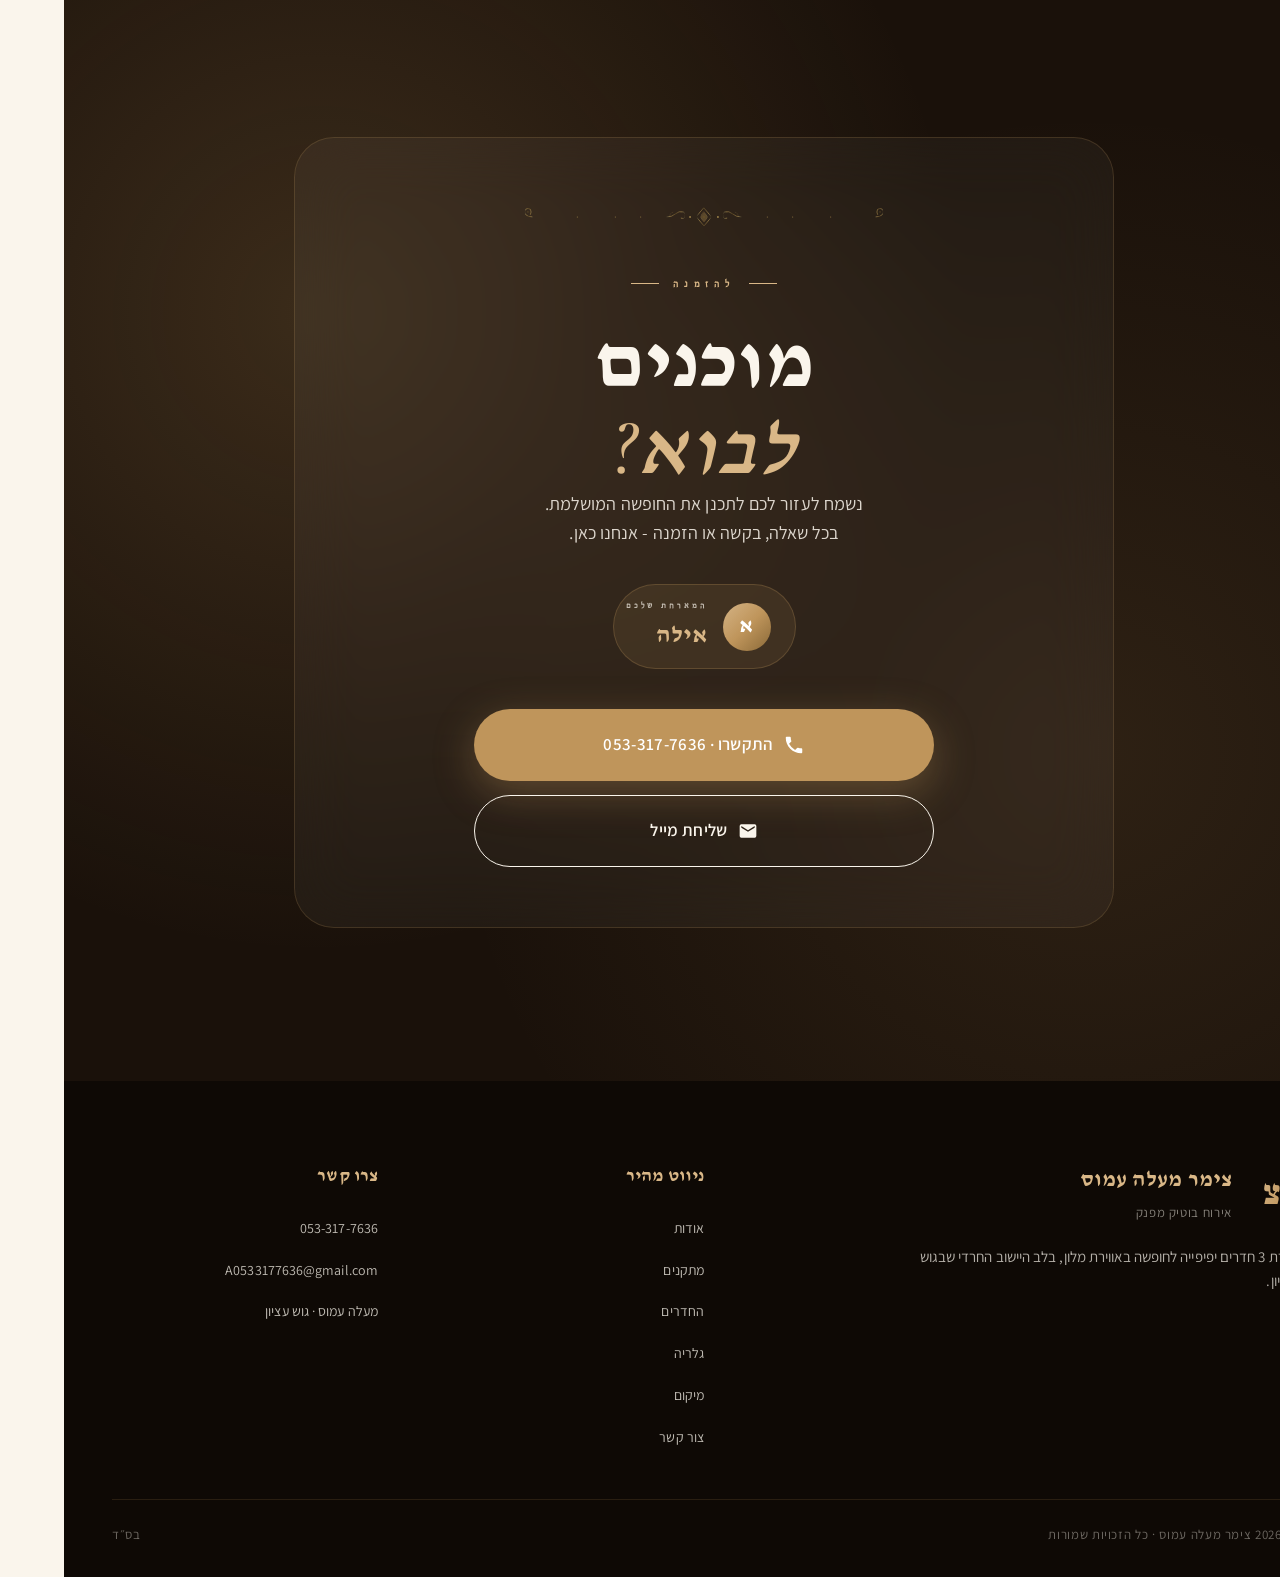
==== commit 5353e75e: "Real email sending via FormSubmit.co to A0533177636@gmail.com" ====
--- a/index.html
+++ b/index.html
@@ -571,7 +571,7 @@
           </span>
         </button>
       </div>
-      <p class="form-note">לחיצה על "שליחת בקשה" תפתח את תוכנת המייל עם הפרטים מוכנים לשליחה</p>
+      <p class="form-note">הפנייה תישלח ישירות במייל. נחזור אליכם בהקדם.</p>
     </form>
   </div>
 </div>
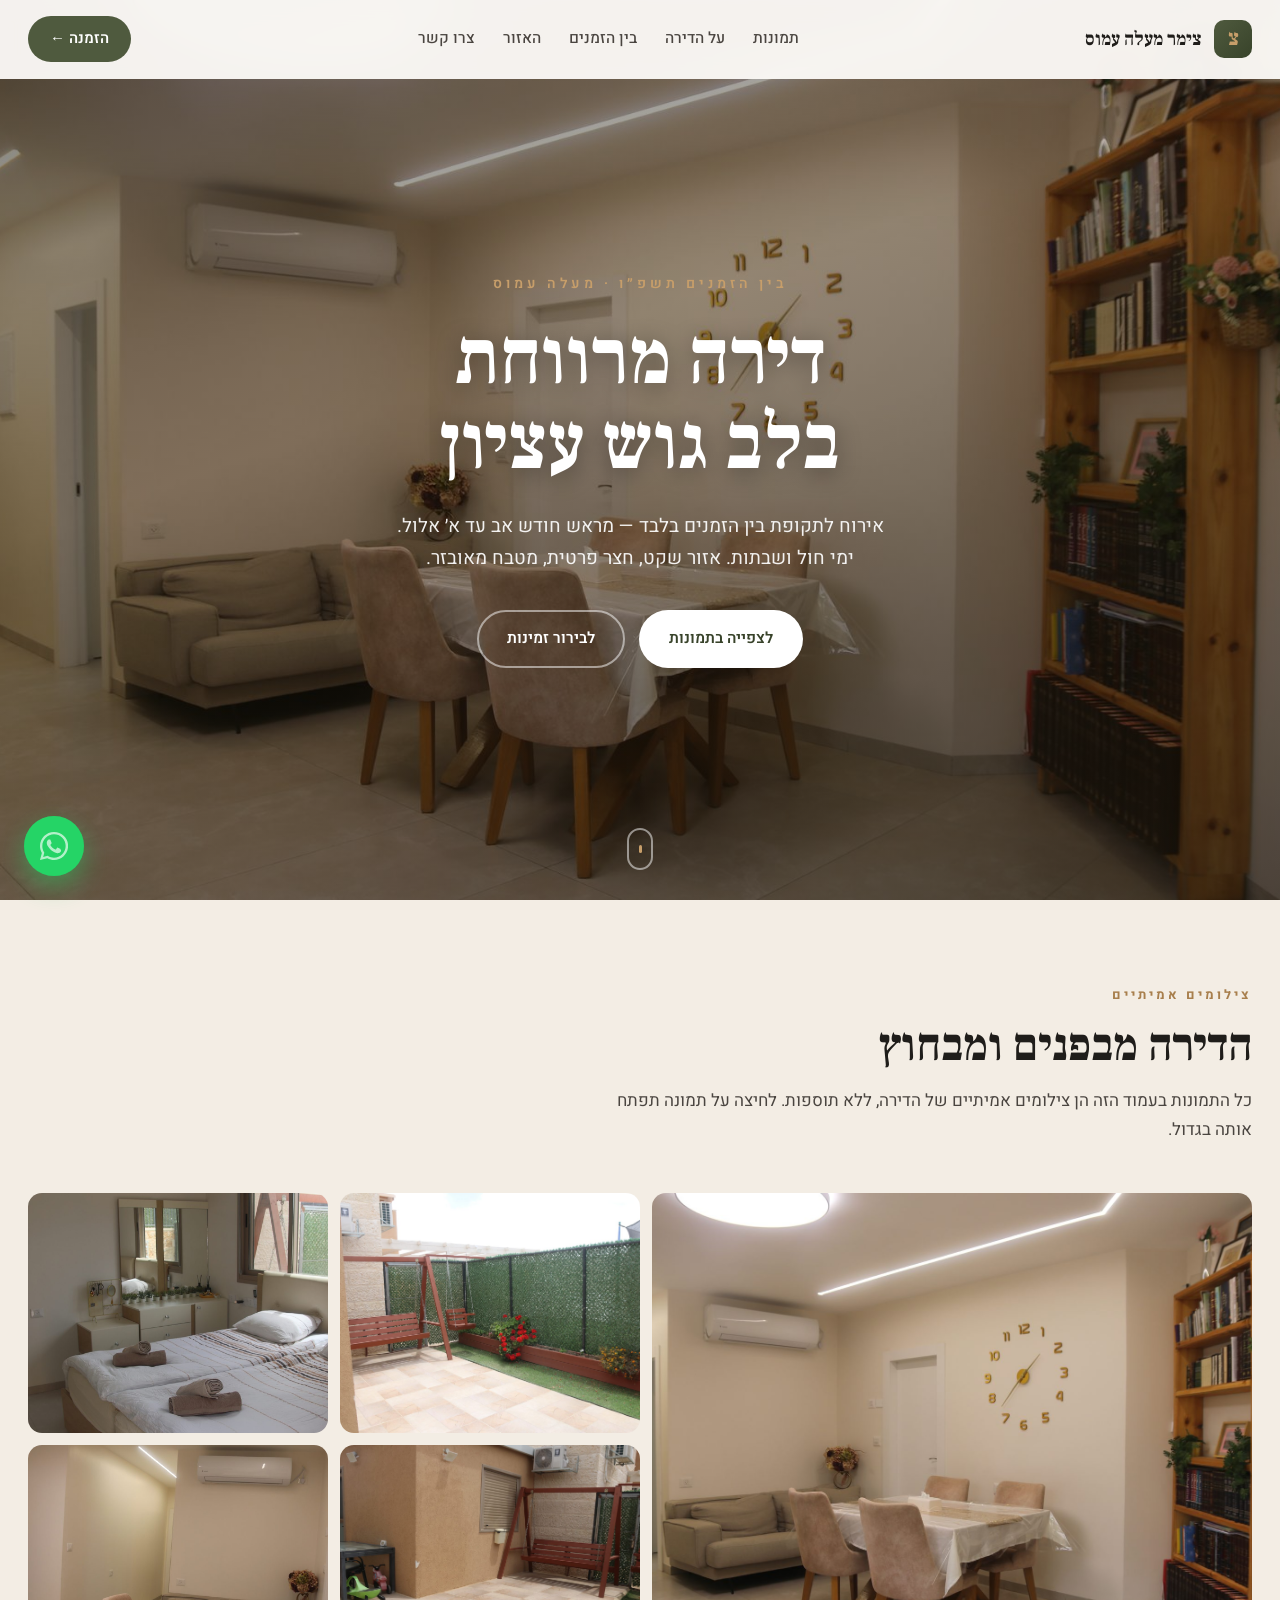
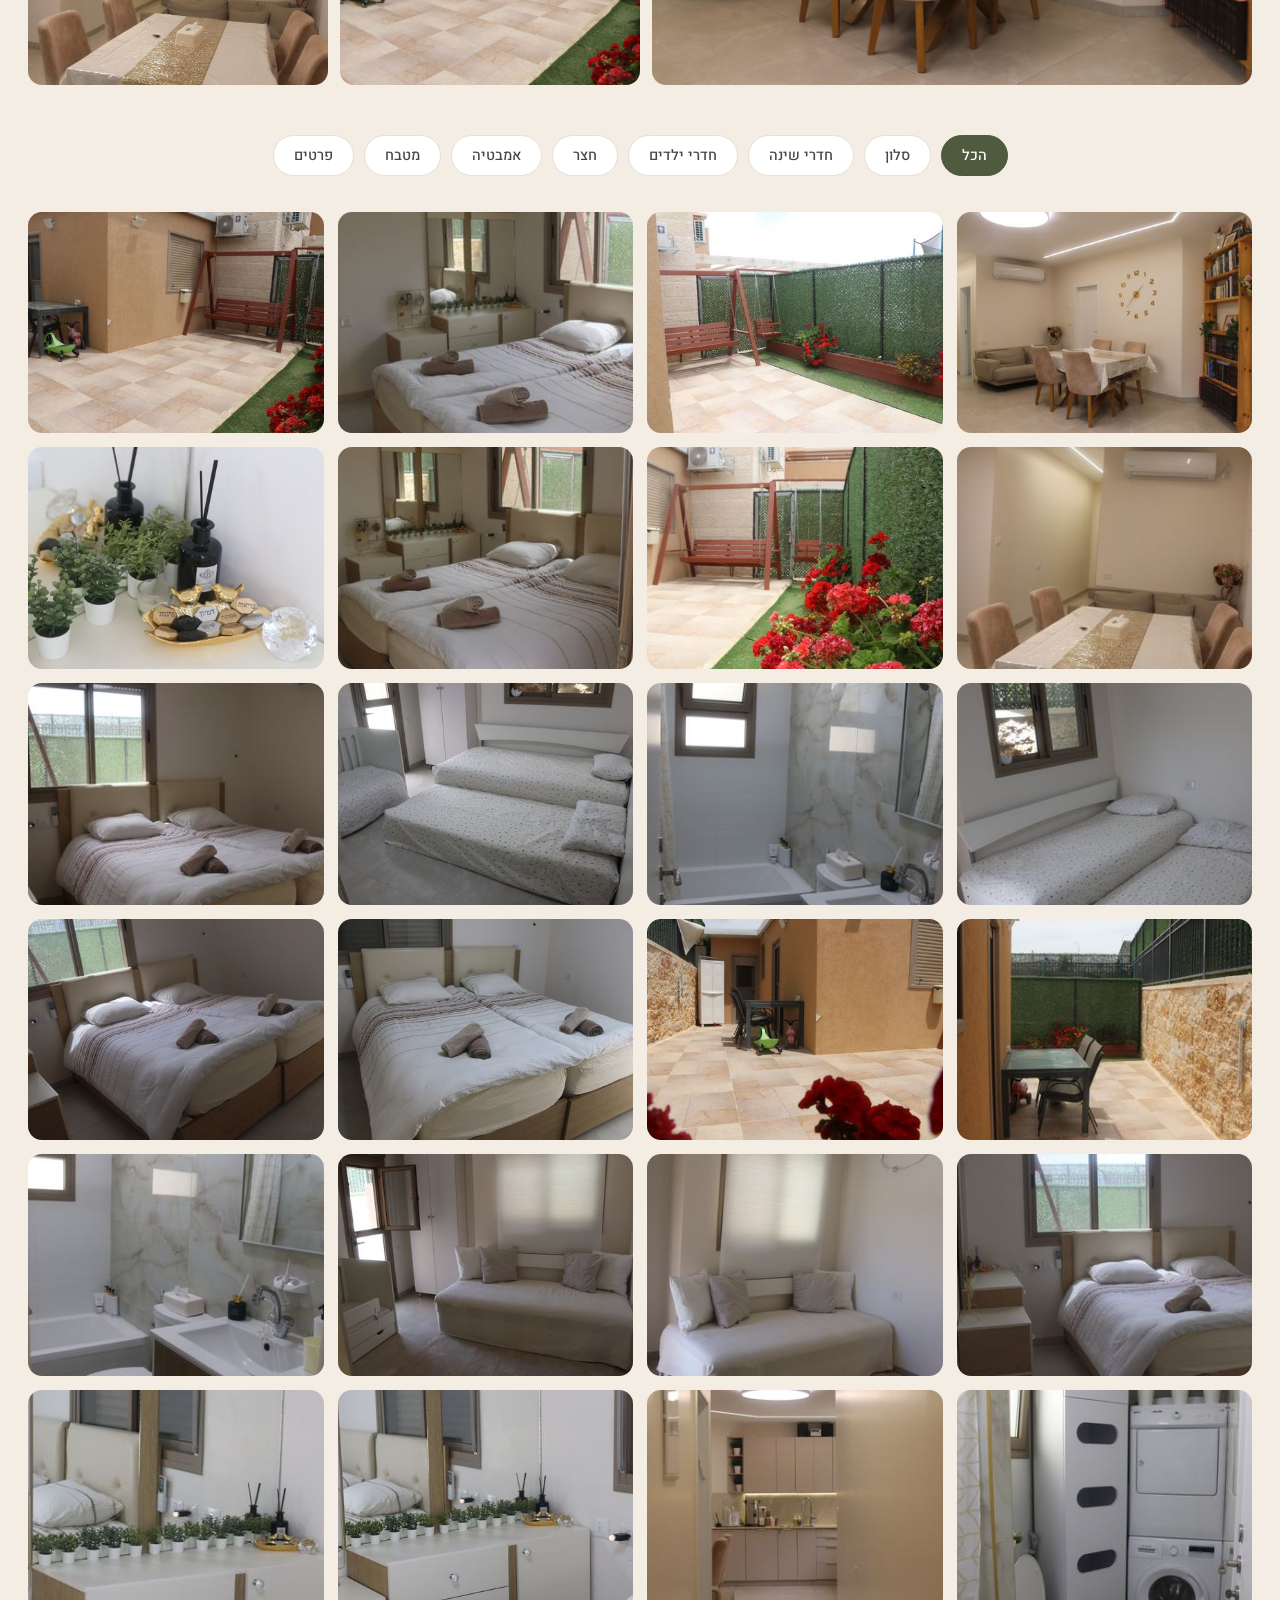
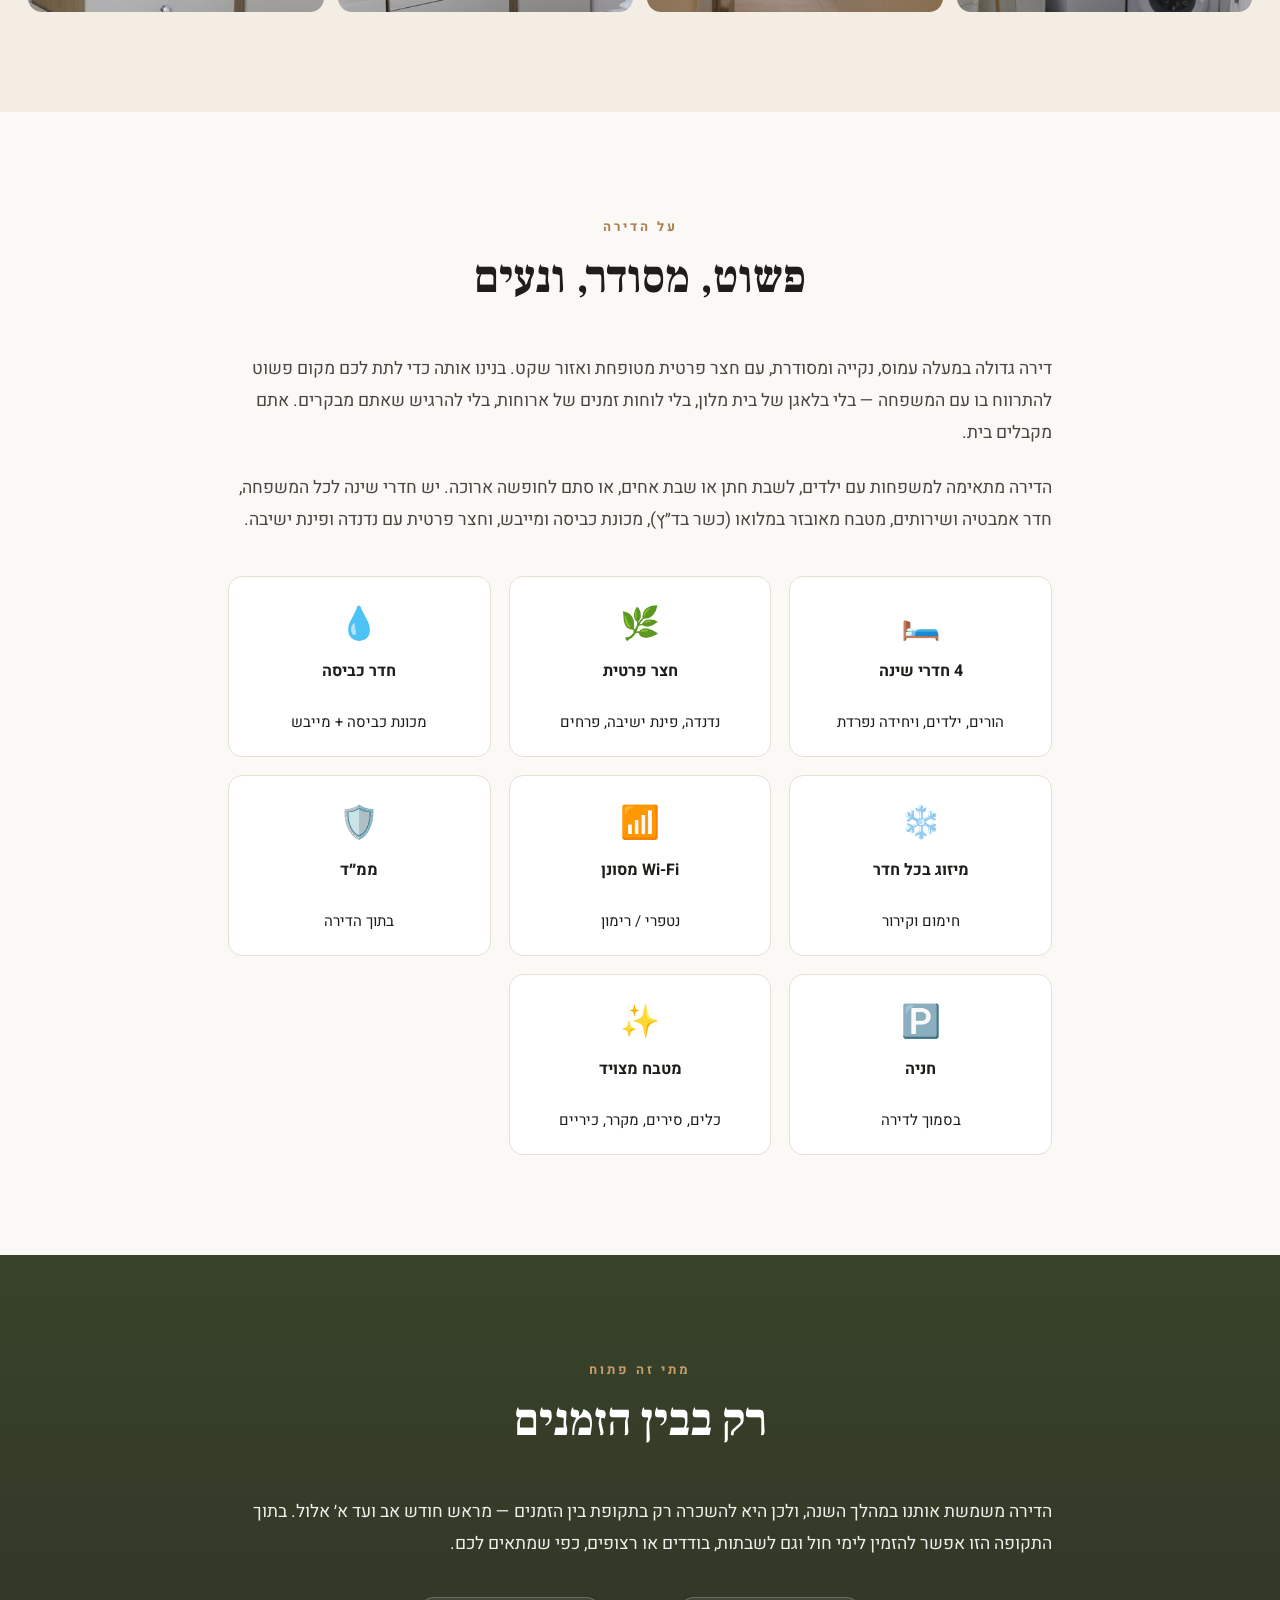
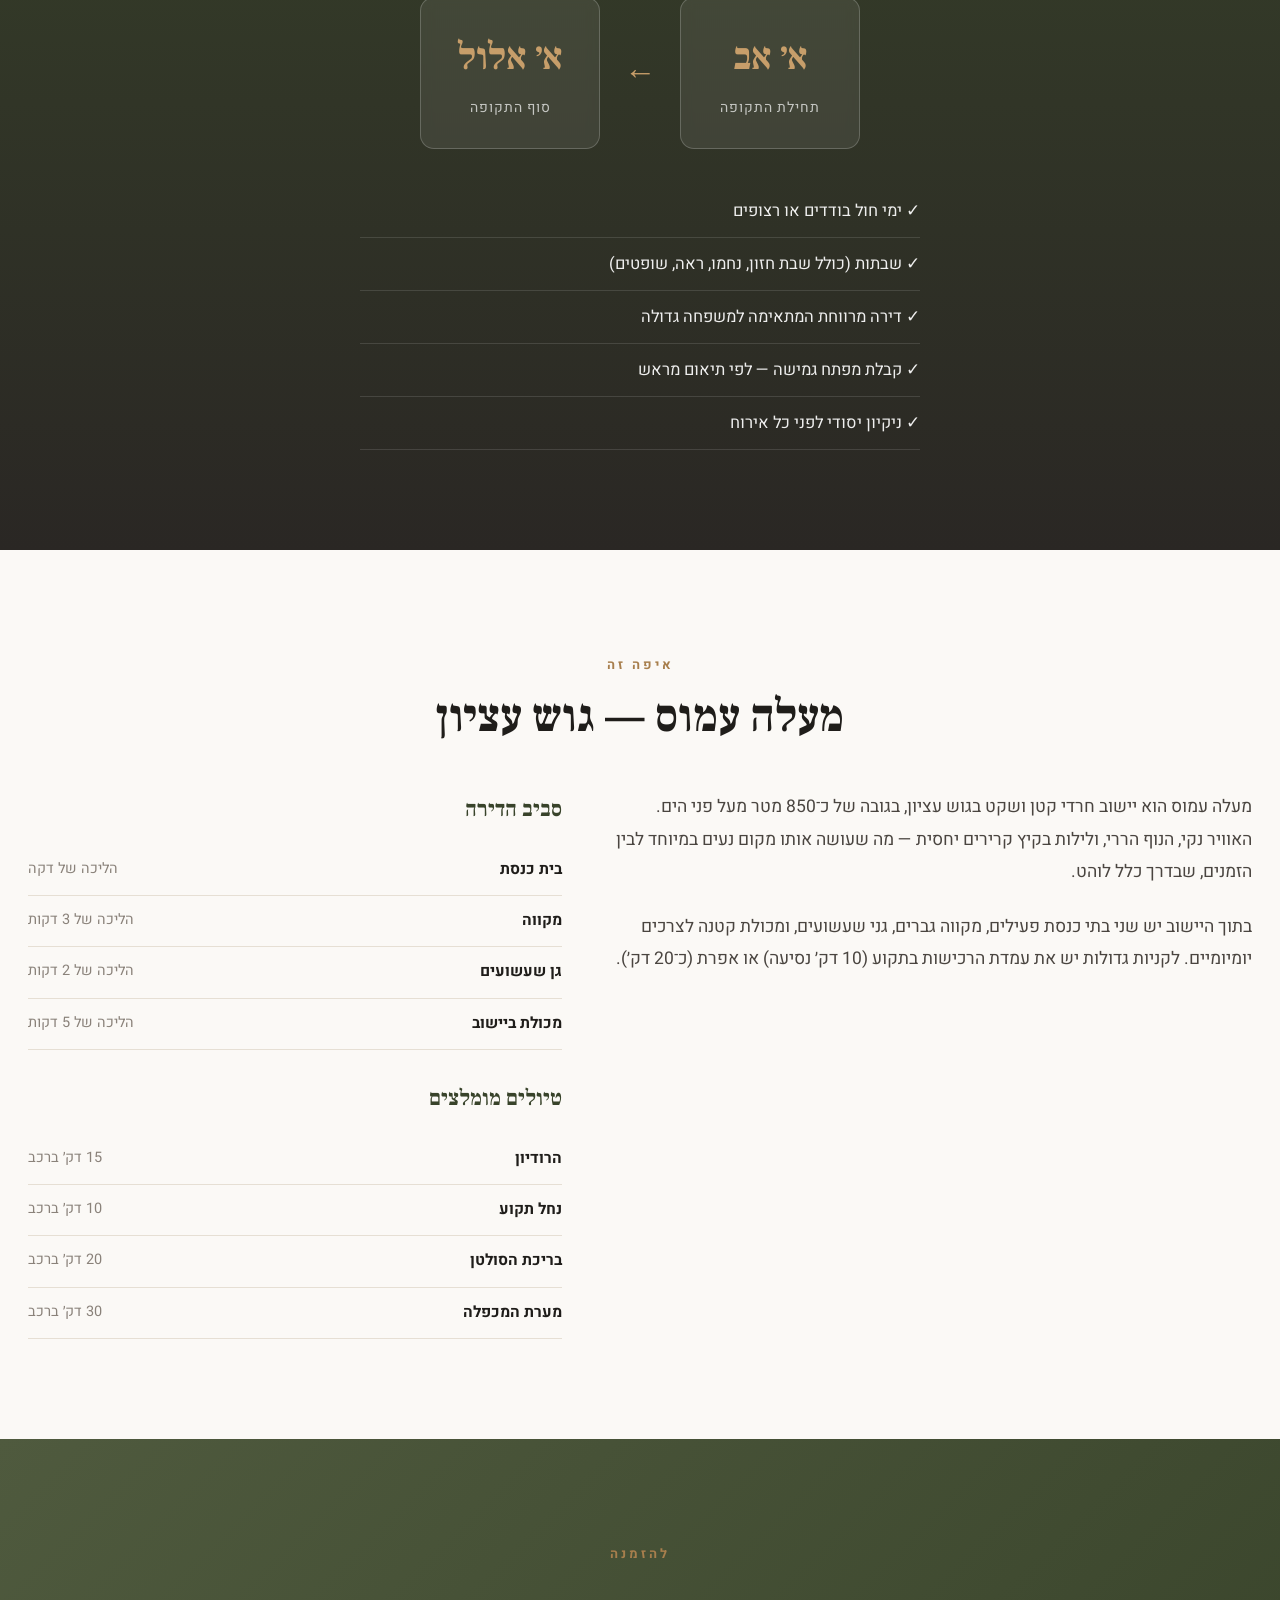
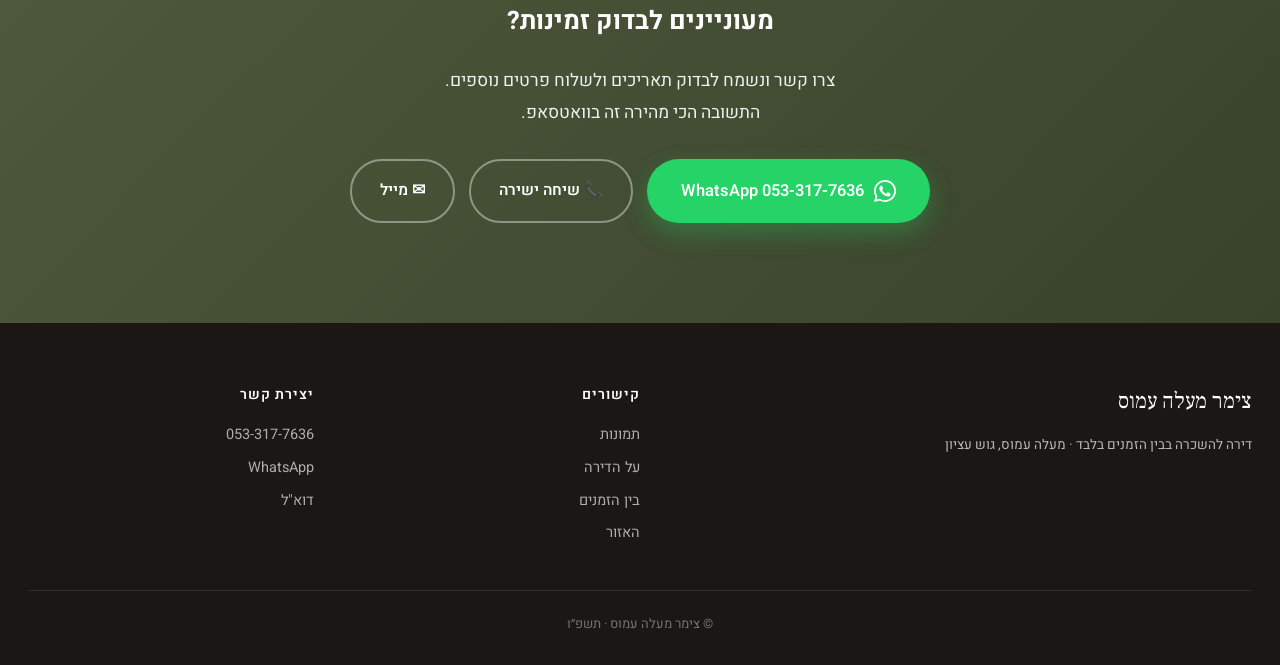
==== commit ba2da3d4: "v4: עיצוב מחדש לתקופת בין הזמנים - עידכון קונספט: השכרה רק בבין הזמנים (ראש חודש אב עד א' אלול), חול" ====
--- a/index.html
+++ b/index.html
@@ -2,881 +2,272 @@
 <html lang="he" dir="rtl">
 <head>
 <meta charset="UTF-8">
-<meta name="viewport" content="width=device-width, initial-scale=1.0, viewport-fit=cover">
-<title>צימר מעלה עמוס · אירוח בוטיק מפנק בלב גוש עציון</title>
-<meta name="description" content="צימר בוטיק יוקרתי במעלה עמוס - דירת 3 חדרים מרהיבה, יחידת הורים פרטית, חצר מטופחת עם פרחים ומנגל. אירוח באווירת מלון, מתאים לזוגות ושבתות חברות. כשרות בד״ץ.">
-<meta name="theme-color" content="#1a110a">
-<meta name="author" content="צימר מעלה עמוס">
-<meta name="keywords" content="צימר, מעלה עמוס, גוש עציון, חופשה, שבת, אירוח, כשרות בד״ץ, יישוב חרדי, צימר זוגי">
-
-<!-- Open Graph -->
+<meta name="viewport" content="width=device-width, initial-scale=1.0">
+<title>צימר מעלה עמוס · אירוח לבין הזמנים</title>
+<meta name="description" content="דירה מרווחת ומסודרת במעלה עמוס, להשכרה בתקופת בין הזמנים בלבד — ראש חודש אב עד א' אלול. ימי חול ושבתות. כשרות בד״ץ, אזור שקט, נוף הררי, חצר פרטית.">
+<meta name="theme-color" content="#2a2a2a">
+
 <meta property="og:type" content="website">
 <meta property="og:locale" content="he_IL">
-<meta property="og:title" content="צימר מעלה עמוס · אירוח בוטיק">
-<meta property="og:description" content="דירת 3 חדרים מרהיבה במעלה עמוס. אווירת מלון, חצר פרטית, כשרות בד״ץ.">
-<meta property="og:image" content="images/gallery/img_7433.jpg">
+<meta property="og:title" content="צימר מעלה עמוס · אירוח לבין הזמנים">
+<meta property="og:description" content="דירה מרווחת במעלה עמוס לבין הזמנים — חול ושבת">
+<meta property="og:image" content="images/gallery/img_7452.jpg">
 <meta property="og:url" content="https://maale-amos.github.io/zimmer-maale-amos/">
 
-<!-- Twitter Card -->
-<meta name="twitter:card" content="summary_large_image">
-<meta name="twitter:title" content="צימר מעלה עמוס">
-<meta name="twitter:description" content="אירוח בוטיק מפנק בגוש עציון - דירת 3 חדרים, חצר פרטית, אווירת מלון">
-
-<!-- Preconnect & Fonts -->
 <link rel="preconnect" href="https://fonts.googleapis.com">
 <link rel="preconnect" href="https://fonts.gstatic.com" crossorigin>
-<link rel="preload" as="image" href="images/gallery/img_7433.jpg">
-<link href="https://fonts.googleapis.com/css2?family=Assistant:wght@200;300;400;500;600;700;800&family=Frank+Ruhl+Libre:wght@300;400;500;700;900&family=Heebo:wght@200;300;400;500;700;800;900&family=Cormorant+Garamond:ital,wght@0,300;0,400;0,500;0,600;0,700;1,300;1,400;1,500&family=Cinzel:wght@400;500;600;700;800;900&family=Cinzel+Decorative:wght@400;700;900&family=Suez+One&family=David+Libre:wght@400;500;700&family=Pinyon+Script&family=Great+Vibes&family=Bellefair&family=Marcellus&display=swap" rel="stylesheet">
-
-<link rel="stylesheet" href="style.css">
-
-<!-- Favicon -->
-<link rel="icon" type="image/svg+xml" href="data:image/svg+xml,%3Csvg xmlns='http://www.w3.org/2000/svg' viewBox='0 0 100 100'%3E%3Cdefs%3E%3ClinearGradient id='g' x1='0%25' y1='0%25' x2='100%25' y2='100%25'%3E%3Cstop offset='0%25' stop-color='%23bf955b'/%3E%3Cstop offset='100%25' stop-color='%239a7642'/%3E%3C/linearGradient%3E%3C/defs%3E%3Crect width='100' height='100' rx='22' fill='%231a110a'/%3E%3Ctext x='50' y='68' font-family='serif' font-size='52' font-weight='900' text-anchor='middle' fill='url(%23g)'%3Eצ%3C/text%3E%3C/svg%3E">
-
-<!-- JSON-LD Structured Data -->
+<link rel="preload" as="image" href="images/gallery/img_7452.jpg">
+<link href="https://fonts.googleapis.com/css2?family=Frank+Ruhl+Libre:wght@400;500;700;900&family=Heebo:wght@300;400;500;600;700;800&family=Noto+Serif+Hebrew:wght@500;700;900&display=swap" rel="stylesheet">
+
+<link rel="stylesheet" href="style.css?v=4">
+
+<link rel="icon" type="image/svg+xml" href="data:image/svg+xml,%3Csvg xmlns='http://www.w3.org/2000/svg' viewBox='0 0 100 100'%3E%3Crect width='100' height='100' rx='18' fill='%23304531'/%3E%3Ctext x='50' y='66' font-family='serif' font-size='52' font-weight='700' text-anchor='middle' fill='%23d4b27a'%3Eצ%3C/text%3E%3C/svg%3E">
+
 <script type="application/ld+json">
 {
   "@context": "https://schema.org",
   "@type": "LodgingBusiness",
   "name": "צימר מעלה עמוס",
-  "image": "https://maale-amos.github.io/zimmer-maale-amos/images/gallery/img_7433.jpg",
-  "description": "צימר בוטיק יוקרתי במעלה עמוס - דירת 3 חדרים מרהיבה, יחידת הורים, חצר מטופחת. כשרות בד״ץ.",
-  "address": {
-    "@type": "PostalAddress",
-    "addressLocality": "מעלה עמוס",
-    "addressRegion": "גוש עציון",
-    "addressCountry": "IL"
-  },
+  "image": "https://maale-amos.github.io/zimmer-maale-amos/images/gallery/img_7452.jpg",
+  "description": "דירה להשכרה במעלה עמוס בתקופת בין הזמנים בלבד — ראש חודש אב עד א' אלול",
+  "address": {"@type": "PostalAddress", "addressLocality": "מעלה עמוס", "addressRegion": "גוש עציון", "addressCountry": "IL"},
   "telephone": "+972-53-317-7636",
-  "email": "A0533177636@gmail.com",
-  "priceRange": "₪₪",
-  "amenityFeature": [
-    {"@type": "LocationFeatureSpecification", "name": "מיזוג אוויר"},
-    {"@type": "LocationFeatureSpecification", "name": "Wi-Fi מסונן"},
-    {"@type": "LocationFeatureSpecification", "name": "מטבח מאובזר"},
-    {"@type": "LocationFeatureSpecification", "name": "חצר פרטית"},
-    {"@type": "LocationFeatureSpecification", "name": "ממ״ד"},
-    {"@type": "LocationFeatureSpecification", "name": "כשרות בד״ץ"}
-  ]
+  "priceRange": "₪₪"
 }
 </script>
 </head>
 <body>
 
-<!-- Loading Screen -->
-<div class="loader" id="loader" aria-hidden="true">
-  <div class="loader-content">
-    <div class="loader-logo">
-      <svg viewBox="0 0 100 100" width="80" height="80">
-        <defs>
-          <linearGradient id="loaderGrad" x1="0%" y1="0%" x2="100%" y2="100%">
-            <stop offset="0%" stop-color="#bf955b"/>
-            <stop offset="100%" stop-color="#9a7642"/>
-          </linearGradient>
-        </defs>
-        <text x="50" y="68" font-family="Frank Ruhl Libre, serif" font-size="68" font-weight="900" text-anchor="middle" fill="url(#loaderGrad)">צ</text>
-      </svg>
-    </div>
-    <div class="loader-text">צימר מעלה עמוס</div>
-    <div class="loader-bar"><div class="loader-fill"></div></div>
-  </div>
-</div>
-
-<!-- Scroll Progress -->
-<div class="scroll-progress" id="scrollProgress"></div>
-
-<!-- Cursor -->
-<div class="cursor" id="cursor"></div>
-<div class="cursor-dot" id="cursorDot"></div>
-
-<!-- Navigation -->
+<!-- Sticky Nav -->
 <nav class="nav" id="nav">
   <div class="nav-inner">
-    <a href="#top" class="nav-logo" data-cursor="hover">
-      <span class="logo-mark">
-        <svg viewBox="0 0 100 100" width="38" height="38"><defs><linearGradient id="ng" x1="0%" y1="0%" x2="100%" y2="100%"><stop offset="0%" stop-color="#d4b385"/><stop offset="100%" stop-color="#bf955b"/></linearGradient></defs><text x="50" y="72" font-family="Frank Ruhl Libre, serif" font-size="72" font-weight="900" text-anchor="middle" fill="url(#ng)">צ</text></svg>
-      </span>
-      <span class="logo-text">
-        <span class="logo-name">צימר מעלה עמוס</span>
-        <span class="logo-sub">Boutique · Gush Etzion</span>
-      </span>
+    <a href="#top" class="nav-brand">
+      <span class="nav-logo">צ</span>
+      <span class="nav-name">צימר מעלה עמוס</span>
     </a>
-    <ul class="nav-links" id="navLinks">
-      <li><a href="#about" data-cursor="hover">אודות</a></li>
-      <li><a href="#features" data-cursor="hover">מתקנים</a></li>
-      <li><a href="#rooms" data-cursor="hover">החדרים</a></li>
-      <li><a href="#gallery" data-cursor="hover">גלריה</a></li>
-      <li><a href="#booking" data-cursor="hover">זמינות</a></li>
-      <li><a href="#contact" class="nav-cta" data-cursor="hover"><span>להזמנה</span></a></li>
+    <div class="nav-links">
+      <a href="#gallery">תמונות</a>
+      <a href="#about">על הדירה</a>
+      <a href="#period">בין הזמנים</a>
+      <a href="#area">האזור</a>
+      <a href="#contact">צרו קשר</a>
+    </div>
+    <a href="https://wa.me/972533177636?text=שלום,%20מעוניין%20בפרטים%20על%20הצימר%20במעלה%20עמוס" class="nav-cta">הזמנה ←</a>
+  </div>
+</nav>
+
+<!-- Hero -->
+<header class="hero" id="top">
+  <div class="hero-bg" id="heroSlider"></div>
+  <div class="hero-overlay"></div>
+  <div class="hero-content">
+    <div class="hero-meta">בין הזמנים תשפ״ו · מעלה עמוס</div>
+    <h1 class="hero-title">דירה מרווחת<br>בלב גוש עציון</h1>
+    <p class="hero-sub">אירוח לתקופת בין הזמנים בלבד — מראש חודש אב עד א׳ אלול.<br>ימי חול ושבתות. אזור שקט, חצר פרטית, מטבח מאובזר.</p>
+    <div class="hero-actions">
+      <a href="#gallery" class="btn btn-light">לצפייה בתמונות</a>
+      <a href="https://wa.me/972533177636" class="btn btn-ghost">לבירור זמינות</a>
+    </div>
+  </div>
+  <div class="hero-scroll" aria-hidden="true">
+    <span></span>
+  </div>
+</header>
+
+<!-- GALLERY (first section after hero) -->
+<section class="gallery-wrap" id="gallery">
+  <div class="container">
+    <div class="section-head">
+      <span class="kicker">צילומים אמיתיים</span>
+      <h2>הדירה מבפנים ומבחוץ</h2>
+      <p class="lead">כל התמונות בעמוד הזה הן צילומים אמיתיים של הדירה, ללא תוספות. לחיצה על תמונה תפתח אותה בגדול.</p>
+    </div>
+
+    <!-- Featured strip -->
+    <div class="gallery-featured" id="galleryFeatured"></div>
+
+    <!-- Filter chips -->
+    <div class="filter-chips" id="filterChips">
+      <button class="chip active" data-cat="all">הכל</button>
+      <button class="chip" data-cat="living">סלון</button>
+      <button class="chip" data-cat="bedroom">חדרי שינה</button>
+      <button class="chip" data-cat="kids">חדרי ילדים</button>
+      <button class="chip" data-cat="yard">חצר</button>
+      <button class="chip" data-cat="bath">אמבטיה</button>
+      <button class="chip" data-cat="kitchen">מטבח</button>
+      <button class="chip" data-cat="detail">פרטים</button>
+    </div>
+
+    <!-- Masonry grid -->
+    <div class="gallery-grid" id="galleryGrid"></div>
+  </div>
+</section>
+
+<!-- ABOUT -->
+<section class="section section-light" id="about">
+  <div class="container narrow">
+    <div class="section-head center">
+      <span class="kicker">על הדירה</span>
+      <h2>פשוט, מסודר, ונעים</h2>
+    </div>
+    <p class="paragraph">
+      דירה גדולה במעלה עמוס, נקייה ומסודרת, עם חצר פרטית מטופחת ואזור שקט.
+      בנינו אותה כדי לתת לכם מקום פשוט להתרווח בו עם המשפחה — בלי בלאגן של בית מלון, בלי לוחות זמנים של ארוחות,
+      בלי להרגיש שאתם מבקרים. אתם מקבלים בית.
+    </p>
+    <p class="paragraph">
+      הדירה מתאימה למשפחות עם ילדים, לשבת חתן או שבת אחים, או סתם לחופשה ארוכה.
+      יש חדרי שינה לכל המשפחה, חדר אמבטיה ושירותים, מטבח מאובזר במלואו (כשר בד״ץ),
+      מכונת כביסה ומייבש, וחצר פרטית עם נדנדה ופינת ישיבה.
+    </p>
+
+    <ul class="feature-grid">
+      <li><span class="f-ico">🛏️</span><b>4 חדרי שינה</b><br>הורים, ילדים, ויחידה נפרדת</li>
+      <li><span class="f-ico">🌿</span><b>חצר פרטית</b><br>נדנדה, פינת ישיבה, פרחים</li>
+      <li><span class="f-ico">💧</span><b>חדר כביסה</b><br>מכונת כביסה + מייבש</li>
+      <li><span class="f-ico">❄️</span><b>מיזוג בכל חדר</b><br>חימום וקירור</li>
+      <li><span class="f-ico">📶</span><b>Wi-Fi מסונן</b><br>נטפרי / רימון</li>
+      <li><span class="f-ico">🛡️</span><b>ממ״ד</b><br>בתוך הדירה</li>
+      <li><span class="f-ico">🅿️</span><b>חניה</b><br>בסמוך לדירה</li>
+      <li><span class="f-ico">✨</span><b>מטבח מצויד</b><br>כלים, סירים, מקרר, כיריים</li>
     </ul>
-    <button class="nav-toggle" id="navToggle" aria-label="תפריט">
-      <span></span><span></span><span></span>
-    </button>
-  </div>
-</nav>
-
-<!-- Hero -->
-<section id="top" class="hero">
-  <div class="hero-slides">
-    <div class="hero-slide active" style="background-image: url('images/ai/hero_sunset.jpg');"></div>
-    <div class="hero-slide" style="background-image: url('images/gallery/img_7433.jpg');"></div>
-    <div class="hero-slide" style="background-image: url('images/gallery/img_7446.jpg');"></div>
-    <div class="hero-slide" style="background-image: url('images/gallery/img_7444.jpg');"></div>
-    <div class="hero-slide" style="background-image: url('images/gallery/img_7448.jpg');"></div>
-  </div>
-  <div class="hero-overlay"></div>
-
-  <div class="hero-content">
-    <div class="hero-badge reveal-up">
-      <span class="dot"></span>
-      <span>פנוי כעת להזמנות שבת</span>
-    </div>
-
-    <h1 class="hero-title">
-      <span class="hero-title-line reveal-up" data-delay="0.1">צימר מעלה עמוס</span>
-      <span class="hero-title-script reveal-up" data-delay="0.3">Boutique Hospitality</span>
-    </h1>
-
-    <p class="hero-sub reveal-up" data-delay="0.5">
-      אירוח מפנק באווירת מלון<br>
-      <span class="hero-sub-thin">בלב היישוב החרדי שבגוש עציון</span>
-    </p>
-
-    <div class="hero-cta reveal-up" data-delay="0.7">
-      <a href="tel:+972533177636" class="btn btn-primary magnetic" data-cursor="hover">
-        <span class="btn-text">
-          <svg viewBox="0 0 24 24" width="20" height="20" fill="currentColor"><path d="M20 15.5c-1.25 0-2.45-.2-3.57-.57a1 1 0 00-1.02.24l-2.2 2.2a15.07 15.07 0 01-6.59-6.6l2.2-2.2a1 1 0 00.25-1.02A11.36 11.36 0 018.5 4a1 1 0 00-1-1H4a1 1 0 00-1 1c0 9.39 7.61 17 17 17a1 1 0 001-1v-3.5a1 1 0 00-1-1z"/></svg>
-          התקשרו · 053-317-7636
-        </span>
+  </div>
+</section>
+
+<!-- PERIOD -->
+<section class="section section-dark" id="period">
+  <div class="container narrow">
+    <div class="section-head center">
+      <span class="kicker light">מתי זה פתוח</span>
+      <h2 class="white">רק בבין הזמנים</h2>
+    </div>
+    <p class="paragraph white">
+      הדירה משמשת אותנו במהלך השנה, ולכן היא להשכרה רק בתקופת בין הזמנים —
+      מראש חודש אב ועד א׳ אלול. בתוך התקופה הזו אפשר להזמין לימי חול וגם לשבתות,
+      בודדים או רצופים, כפי שמתאים לכם.
+    </p>
+
+    <div class="period-cards">
+      <div class="period-card">
+        <div class="period-date">א׳ אב</div>
+        <div class="period-label">תחילת התקופה</div>
+      </div>
+      <div class="period-arrow">←</div>
+      <div class="period-card">
+        <div class="period-date">א׳ אלול</div>
+        <div class="period-label">סוף התקופה</div>
+      </div>
+    </div>
+
+    <ul class="check-list">
+      <li>✓ ימי חול בודדים או רצופים</li>
+      <li>✓ שבתות (כולל שבת חזון, נחמו, ראה, שופטים)</li>
+      <li>✓ דירה מרווחת המתאימה למשפחה גדולה</li>
+      <li>✓ קבלת מפתח גמישה — לפי תיאום מראש</li>
+      <li>✓ ניקיון יסודי לפני כל אירוח</li>
+    </ul>
+  </div>
+</section>
+
+<!-- AREA -->
+<section class="section section-light" id="area">
+  <div class="container">
+    <div class="section-head center">
+      <span class="kicker">איפה זה</span>
+      <h2>מעלה עמוס — גוש עציון</h2>
+    </div>
+    <div class="area-grid">
+      <div class="area-text">
+        <p class="paragraph">
+          מעלה עמוס הוא יישוב חרדי קטן ושקט בגוש עציון, בגובה של כ־850 מטר מעל פני הים.
+          האוויר נקי, הנוף הררי, ולילות בקיץ קרירים יחסית — מה שעושה אותו מקום נעים במיוחד
+          לבין הזמנים, שבדרך כלל לוהט.
+        </p>
+        <p class="paragraph">
+          בתוך היישוב יש שני בתי כנסת פעילים, מקווה גברים, גני שעשועים, ומכולת קטנה לצרכים יומיומיים.
+          לקניות גדולות יש את עמדת הרכישות בתקוע (10 דק׳ נסיעה) או אפרת (כ־20 דק׳).
+        </p>
+      </div>
+      <div class="area-points">
+        <h3>סביב הדירה</h3>
+        <ul>
+          <li><b>בית כנסת</b><span>הליכה של דקה</span></li>
+          <li><b>מקווה</b><span>הליכה של 3 דקות</span></li>
+          <li><b>גן שעשועים</b><span>הליכה של 2 דקות</span></li>
+          <li><b>מכולת ביישוב</b><span>הליכה של 5 דקות</span></li>
+        </ul>
+        <h3 class="m-top">טיולים מומלצים</h3>
+        <ul>
+          <li><b>הרודיון</b><span>15 דק׳ ברכב</span></li>
+          <li><b>נחל תקוע</b><span>10 דק׳ ברכב</span></li>
+          <li><b>בריכת הסולטן</b><span>20 דק׳ ברכב</span></li>
+          <li><b>מערת המכפלה</b><span>30 דק׳ ברכב</span></li>
+        </ul>
+      </div>
+    </div>
+  </div>
+</section>
+
+<!-- CONTACT -->
+<section class="section section-cta" id="contact">
+  <div class="container narrow center">
+    <span class="kicker">להזמנה</span>
+    <h2 class="white">מעוניינים לבדוק זמינות?</h2>
+    <p class="paragraph white">
+      צרו קשר ונשמח לבדוק תאריכים ולשלוח פרטים נוספים.<br>
+      התשובה הכי מהירה זה בוואטסאפ.
+    </p>
+    <div class="contact-actions">
+      <a href="https://wa.me/972533177636?text=שלום,%20מעוניין%20בפרטים%20על%20הצימר%20במעלה%20עמוס" class="btn btn-wa">
+        <svg width="22" height="22" viewBox="0 0 24 24" fill="currentColor"><path d="M17.5 14.4c-.3-.2-1.8-.9-2.1-1-.3-.1-.5-.2-.7.2-.2.3-.8 1-.9 1.2-.2.2-.3.2-.6.1-.3-.2-1.3-.5-2.5-1.5-.9-.8-1.5-1.8-1.7-2.1-.2-.3 0-.5.1-.6.1-.1.3-.4.5-.5.2-.2.2-.3.3-.5.1-.2 0-.4 0-.5-.1-.1-.7-1.7-.9-2.3-.2-.6-.5-.5-.7-.5h-.6c-.2 0-.5.1-.8.4-.3.3-1.1 1-1.1 2.6 0 1.5 1.1 3 1.3 3.2.2.2 2.2 3.4 5.3 4.7 1.9.8 2.6.9 3.5.8.6-.1 1.8-.7 2-1.4.2-.7.2-1.3.2-1.4-.1-.1-.3-.2-.6-.3z"/><path d="M20.5 3.5C18.2 1.2 15.2 0 12 0 5.4 0 0 5.4 0 12c0 2.1.5 4.1 1.6 5.9L0 24l6.3-1.6c1.8 1 3.8 1.5 5.8 1.5 6.6 0 12-5.4 12-12 0-3.2-1.2-6.2-3.6-8.4zM12 22c-1.8 0-3.6-.5-5.1-1.4l-.4-.2-3.8 1 1-3.7-.2-.4C2.5 15.7 2 13.9 2 12 2 6.5 6.5 2 12 2c2.7 0 5.2 1 7.1 2.9C21 6.8 22 9.3 22 12c0 5.5-4.5 10-10 10z"/></svg>
+        WhatsApp 053-317-7636
       </a>
-      <a href="mailto:A0533177636@gmail.com?subject=פנייה%20לצימר%20מעלה%20עמוס" class="btn btn-ghost magnetic" data-cursor="hover">
-        <span class="btn-text">
-          <svg viewBox="0 0 24 24" width="18" height="18" fill="currentColor"><path d="M20 4H4a2 2 0 00-2 2v12a2 2 0 002 2h16a2 2 0 002-2V6a2 2 0 00-2-2zm0 4l-8 5-8-5V6l8 5 8-5v2z"/></svg>
-          שלחו מייל
-        </span>
-      </a>
-    </div>
-
-    <div class="hero-stats reveal-up" data-delay="0.9">
-      <div class="hero-stat">
-        <span class="hero-stat-num" data-count="3">3</span>
-        <span class="hero-stat-label">חדרי שינה</span>
-      </div>
-      <div class="hero-stat-sep"></div>
-      <div class="hero-stat">
-        <span class="hero-stat-num" data-count="4">4+</span>
-        <span class="hero-stat-label">מיטות</span>
-      </div>
-      <div class="hero-stat-sep"></div>
-      <div class="hero-stat">
-        <span class="hero-stat-num">★★★★★</span>
-        <span class="hero-stat-label">חוויית מלון</span>
-      </div>
-    </div>
-  </div>
-
-  <div class="hero-decorations">
-    <div class="hero-arabic">בס״ד</div>
-    <a href="#about" class="hero-scroll" aria-label="גלילה">
-      <span class="hero-scroll-text">SCROLL</span>
-      <span class="hero-scroll-line"></span>
-    </a>
-  </div>
-
-  <div class="hero-slide-indicators">
-    <button class="indicator active" data-slide="0" aria-label="תמונה 1"></button>
-    <button class="indicator" data-slide="1" aria-label="תמונה 2"></button>
-    <button class="indicator" data-slide="2" aria-label="תמונה 3"></button>
-    <button class="indicator" data-slide="3" aria-label="תמונה 4"></button>
-    <button class="indicator" data-slide="4" aria-label="תמונה 5"></button>
-  </div>
-</section>
-
-<!-- Marquee Strip -->
-<div class="marquee">
-  <div class="marquee-track">
-    <span>✦ אירוח מפנק ✦ אווירה ביתית ✦ כשרות בד״ץ ✦ חצר פרטית ✦ אינטרנט נטפרי ✦ מיקום קסום ✦ ספריה עשירה ✦ מתאים לזוגות ולשבתות חברות ✦ אירוח מפנק ✦ אווירה ביתית ✦ כשרות בד״ץ ✦ חצר פרטית ✦ אינטרנט נטפרי ✦ מיקום קסום ✦ ספריה עשירה ✦ מתאים לזוגות ולשבתות חברות ✦</span>
-  </div>
-</div>
-
-<!-- About -->
-<section id="about" class="section about">
-  <div class="container">
-    <div class="section-header">
-      <img src="images/ai/divider_classical.svg" alt="" class="ornament-divider" aria-hidden="true">
-      <span class="section-eyebrow"><span></span> אודות <span></span></span>
-      <h2 class="section-title">
-        <span class="line">דירה יפיפייה, נקייה ומפנקת</span>
-        <span class="line italic">באווירה של מלון</span>
-      </h2>
-    </div>
-
-    <div class="about-grid">
-      <div class="about-text">
-        <p class="lead">
-          מחפשים צימר ברמה גבוהה לחוויית שבת מיוחדת באווירה ביתית חמה?<br>
-          <em>הגעתם למקום הנכון.</em>
-        </p>
-        <p>
-          הצימר ממוקם בלב היישוב החרדי <strong>מעלה עמוס</strong> שבגוש עציון - מקום שקט, אווירה רוחנית ונופים מרהיבים של מדבר יהודה. מתאים במיוחד לזוגות המחפשים חופשה רגועה, ולשבתות חברות באווירה משפחתית.
-        </p>
-        <p>
-          הדירה כוללת <strong>3 חדרי שינה חדשים ומרהיבים</strong>, יחידת הורים מפנקת, סלון מרווח ומטבח מאובזר. החצר הפרטית כוללת פינת ישיבה, מנגל ופרחים. הכל באווירה של בית מלון - עם השירותיות, הניקיון והנוחות שתצפו מאירוח מקצועי.
-        </p>
-
-        <div class="about-stats">
-          <div class="about-stat">
-            <span class="about-stat-num" data-count="3">3</span>
-            <span class="about-stat-label">חדרי שינה</span>
-          </div>
-          <div class="about-stat">
-            <span class="about-stat-num" data-count="100">100</span>
-            <span class="about-stat-suffix">%</span>
-            <span class="about-stat-label">כשרות בד״ץ</span>
-          </div>
-          <div class="about-stat">
-            <span class="about-stat-num" data-count="24">24</span>
-            <span class="about-stat-suffix">/7</span>
-            <span class="about-stat-label">שירות אישי</span>
-          </div>
-        </div>
-      </div>
-
-      <div class="about-visual">
-        <div class="about-photo about-photo-1">
-          <img src="images/gallery/img_7432.jpg" alt="סלון הצימר" loading="lazy">
-        </div>
-        <div class="about-photo about-photo-2">
-          <img src="images/gallery/img_7446.jpg" alt="חצר פרטית" loading="lazy">
-        </div>
-        <div class="about-badge">
-          <span class="badge-num">2026</span>
-          <span class="badge-text">מעודכן ומחודש</span>
-        </div>
-      </div>
-    </div>
-  </div>
-</section>
-
-<!-- Features -->
-<section id="features" class="section features">
-  <div class="features-bg-text">AMENITIES</div>
-  <div class="container">
-    <div class="section-header">
-      <img src="images/ai/divider_classical.svg" alt="" class="ornament-divider" aria-hidden="true">
-      <span class="section-eyebrow"><span></span> מתקנים ושירותים <span></span></span>
-      <h2 class="section-title">
-        <span class="line">הכל מה שצריך</span>
-        <span class="line italic">לחופשה מושלמת</span>
-      </h2>
-    </div>
-
-    <div class="features-grid">
-      <div class="feature-card" data-feature="1">
-        <div class="feature-num">01</div>
-        <div class="feature-icon">🛏️</div>
-        <h3>3 חדרי שינה</h3>
-        <p>יחידת הורים פרטית, חדר זוגי נוסף, חדר ילדים עם עריסה. רהיטים חדשים ומצעים מפנקים בכל החדרים.</p>
-      </div>
-      <div class="feature-card" data-feature="2">
-        <div class="feature-num">02</div>
-        <div class="feature-icon">❄️</div>
-        <h3>מיזוג מלא</h3>
-        <p>מזגנים בכל חדר - חימום וקירור. נוחות מירבית בכל עונה ובכל שעה.</p>
-      </div>
-      <div class="feature-card" data-feature="3">
-        <div class="feature-num">03</div>
-        <div class="feature-icon">🌐</div>
-        <h3>Wi-Fi נטפרי</h3>
-        <p>חיבור מהיר עם סינון נטפרי. שקט נפשי לכל בני המשפחה.</p>
-      </div>
-      <div class="feature-card" data-feature="4">
-        <div class="feature-num">04</div>
-        <div class="feature-icon">🍳</div>
-        <h3>מטבח מאובזר</h3>
-        <p>מקרר, פלטה לשבת, כיריים, מכונת קפה, פינת קפה, כלי מטבח. כשרות בד״ץ.</p>
-      </div>
-      <div class="feature-card" data-feature="5">
-        <div class="feature-num">05</div>
-        <div class="feature-icon">🌳</div>
-        <h3>חצר פרטית</h3>
-        <p>גינה פורחת עם פינת ישיבה, נדנדה ופרחים. מנגל לבישול בחוץ.</p>
-      </div>
-      <div class="feature-card" data-feature="6">
-        <div class="feature-num">06</div>
-        <div class="feature-icon">🛡️</div>
-        <h3>ממ״ד וביטחון</h3>
-        <p>ממ״ד פנימי. יישוב מוקף גדר וביטחון 24/7.</p>
-      </div>
-      <div class="feature-card" data-feature="7">
-        <div class="feature-num">07</div>
-        <div class="feature-icon">👶</div>
-        <h3>מתאים למשפחה</h3>
-        <p>עריסת תינוק, חצר בטוחה לילדים, כל מה שצריך למשפחה צעירה.</p>
-      </div>
-      <div class="feature-card" data-feature="8">
-        <div class="feature-num">08</div>
-        <div class="feature-icon">🍽️</div>
-        <h3>סעודות שבת</h3>
-        <p>אפשרות להזמנת סעודות שבת ביתיות ומשובחות בכשרות מהודרת.</p>
-      </div>
-      <div class="feature-card" data-feature="9">
-        <div class="feature-num">09</div>
-        <div class="feature-icon">📚</div>
-        <h3>אווירה תורנית</h3>
-        <p>ספריה עשירה בסלון, בתי כנסת בריחוק הליכה, אווירה רוחנית.</p>
-      </div>
-    </div>
-  </div>
-</section>
-
-<!-- Rooms Showcase -->
-<section id="rooms" class="section rooms">
-  <div class="container">
-    <div class="section-header">
-      <img src="images/ai/divider_classical.svg" alt="" class="ornament-divider" aria-hidden="true">
-      <span class="section-eyebrow"><span></span> סיור בחדרים <span></span></span>
-      <h2 class="section-title">
-        <span class="line">כל חדר</span>
-        <span class="line italic">סיפור משלו</span>
-      </h2>
-    </div>
-
-    <div class="rooms-tabs">
-      <button class="room-tab active" data-room="0">סלון ופינת אוכל</button>
-      <button class="room-tab" data-room="1">יחידת הורים</button>
-      <button class="room-tab" data-room="2">חדרי שינה</button>
-      <button class="room-tab" data-room="3">חצר וגינה</button>
-      <button class="room-tab" data-room="4">מטבח</button>
-    </div>
-
-    <div class="rooms-display">
-      <div class="room-content active" data-room="0">
-        <div class="room-image">
-          <img src="images/gallery/img_7433.jpg" alt="סלון">
-        </div>
-        <div class="room-info">
-          <h3>סלון מרווח ופינת אוכל</h3>
-          <p>סלון מואר ומרווח, פינת אוכל ל-6 סועדים, ספריה מלאה בספרי קודש. השעון הזהוב על הקיר נותן טאצ' של עיצוב. לדים מסביב לתקרה ליצירת אווירה.</p>
-          <ul class="room-features">
-            <li>✓ פינת אוכל ל-6 סועדים</li>
-            <li>✓ ספה מרווחת</li>
-            <li>✓ ספריה מלאה</li>
-            <li>✓ תאורת לדים מעוצבת</li>
-          </ul>
-        </div>
-      </div>
-
-      <div class="room-content" data-room="1">
-        <div class="room-image">
-          <img src="images/gallery/img_7444.jpg" alt="יחידת הורים">
-        </div>
-        <div class="room-info">
-          <h3>יחידת הורים פרטית</h3>
-          <p>חדר שינה גדול עם 2 מיטות צמודות, ראש מיטה מרופד, ארונות בנויים, שולחן איפור עם ראי גדול ופינת צמחים. אווירה רומנטית ושקטה.</p>
-          <ul class="room-features">
-            <li>✓ 2 מיטות צמודות</li>
-            <li>✓ שולחן איפור עם ראי</li>
-            <li>✓ ארונות מרווחים</li>
-            <li>✓ מצעים מפנקים</li>
-          </ul>
-        </div>
-      </div>
-
-      <div class="room-content" data-room="2">
-        <div class="room-image">
-          <img src="images/gallery/img_7438.jpg" alt="חדרי שינה נוספים">
-        </div>
-        <div class="room-info">
-          <h3>חדרי שינה נוספים</h3>
-          <p>חדר עם 2 מיטות ומיטה נשלפת נוספת. עריסת תינוק לאירוח משפחה צעירה. ארונות נוחים ואור טבעי דרך החלונות.</p>
-          <ul class="room-features">
-            <li>✓ 2 מיטות בודדות + נשלפת</li>
-            <li>✓ עריסת תינוק</li>
-            <li>✓ ארונות אחסון</li>
-            <li>✓ אור טבעי</li>
-          </ul>
-        </div>
-      </div>
-
-      <div class="room-content" data-room="3">
-        <div class="room-image">
-          <img src="images/gallery/img_7446.jpg" alt="חצר">
-        </div>
-        <div class="room-info">
-          <h3>חצר וגינה פרטית</h3>
-          <p>חצר מטופחת ופורחת עם פינת ישיבה ונדנדה, פרחים אדומים פורחים לאורך השנה, מנגל לבישול ופינת אוכל חיצונית. מקום מושלם לארוחות חוץ ושעות הנחה.</p>
-          <ul class="room-features">
-            <li>✓ נדנדה דו-מושבית</li>
-            <li>✓ מנגל וכיריים</li>
-            <li>✓ פינת ישיבה</li>
-            <li>✓ פרחים וצמחייה</li>
-          </ul>
-        </div>
-      </div>
-
-      <div class="room-content" data-room="4">
-        <div class="room-image">
-          <img src="images/gallery/img_7429.jpg" alt="מטבח">
-        </div>
-        <div class="room-info">
-          <h3>מטבח מאובזר</h3>
-          <p>מטבח מודרני בצבעים בז' ולבן עם כל כלי המטבח שצריך - מקרר, כיריים, פלטת שבת, מכונת קפה, כלי בישול וצלחות. כשרות בד״ץ.</p>
-          <ul class="room-features">
-            <li>✓ מקרר גדול</li>
-            <li>✓ פלטה וכיריים לשבת</li>
-            <li>✓ מכונת קפה ופינת קפה</li>
-            <li>✓ כלי בישול וצלחות</li>
-          </ul>
-        </div>
-      </div>
-    </div>
-  </div>
-</section>
-
-<!-- Experience -->
-<section class="section experience">
-  <div class="container">
-    <div class="section-header">
-      <img src="images/ai/divider_classical.svg" alt="" class="ornament-divider" aria-hidden="true">
-      <span class="section-eyebrow"><span></span> החוויה <span></span></span>
-      <h2 class="section-title">
-        <span class="line">רגעים</span>
-        <span class="line italic">בלתי נשכחים</span>
-      </h2>
-    </div>
-
-    <div class="experience-grid">
-      <div class="exp-card" style="background-image: url('images/ai/breakfast.jpg');">
-        <div class="exp-overlay"></div>
-        <div class="exp-content">
-          <span class="exp-num">01</span>
-          <h3>בקרים שלווים</h3>
-          <p>ארוחת בוקר עם נוף הררי, ריח של פלאפלים חמים וקפה מפנק</p>
-        </div>
-      </div>
-      <div class="exp-card" style="background-image: url('images/ai/shabbat_table.jpg');">
-        <div class="exp-overlay"></div>
-        <div class="exp-content">
-          <span class="exp-num">02</span>
-          <h3>שבת מקודשת</h3>
-          <p>סעודות שבת ביתיות, נרות זוהרים, אווירה משפחתית חמה</p>
-        </div>
-      </div>
-      <div class="exp-card" style="background-image: url('images/ai/reading_corner.jpg');">
-        <div class="exp-overlay"></div>
-        <div class="exp-content">
-          <span class="exp-num">03</span>
-          <h3>שעות של רוגע</h3>
-          <p>פינת קריאה אינטימית, ספריה עשירה, שלווה אמיתית</p>
-        </div>
-      </div>
-      <div class="exp-card" style="background-image: url('images/ai/geraniums.jpg');">
-        <div class="exp-overlay"></div>
-        <div class="exp-content">
-          <span class="exp-num">04</span>
-          <h3>פרחים בחלון</h3>
-          <p>גרניומים פורחים, פינות מטופחות, יופי בכל פינה</p>
-        </div>
-      </div>
-    </div>
-  </div>
-</section>
-
-<!-- Booking Calendar -->
-<section id="booking" class="section booking">
-  <div class="container">
-    <div class="section-header">
-      <img src="images/ai/divider_classical.svg" alt="" class="ornament-divider" aria-hidden="true">
-      <span class="section-eyebrow"><span></span> זמינות שבתות <span></span></span>
-      <h2 class="section-title">
-        <span class="line">בדקו זמינות</span>
-        <span class="line italic">לשבת הקרובה</span>
-      </h2>
-      <p class="section-sub">לחצו על שבת פנויה והשאירו פנייה</p>
-    </div>
-
-    <div class="booking-legend">
-      <span class="legend-item"><span class="legend-dot legend-available"></span> פנוי</span>
-      <span class="legend-item"><span class="legend-dot legend-booked"></span> תפוס</span>
-      <span class="legend-item"><span class="legend-dot legend-pending"></span> בבדיקה</span>
-    </div>
-
-    <div class="calendar-grid" id="calendarGrid">
-      <!-- Loaded by JS -->
-      <div class="calendar-loading">טוען זמינות...</div>
-    </div>
-  </div>
-</section>
-
-<!-- Inquiry Form Modal -->
-<div class="modal" id="inquiryModal" aria-hidden="true">
-  <div class="modal-backdrop"></div>
-  <div class="modal-card">
-    <button class="modal-close" id="modalClose" aria-label="סגור">&times;</button>
-    <span class="section-eyebrow"><span></span> פנייה <span></span></span>
-    <h3 class="modal-title">בקשת הזמנה</h3>
-    <p class="modal-sub" id="modalSub">השאירו פרטים ונחזור אליכם בהקדם</p>
-
-    <form id="inquiryForm" class="inquiry-form">
-      <input type="hidden" name="parsha" id="formParsha">
-      <input type="hidden" name="date" id="formDate">
-
-      <div class="form-row">
-        <label>
-          <span>שם מלא <em>*</em></span>
-          <input type="text" name="name" required placeholder="ישראל ישראלי">
-        </label>
-        <label>
-          <span>טלפון <em>*</em></span>
-          <input type="tel" name="phone" required placeholder="050-1234567">
-        </label>
-      </div>
-
-      <label>
-        <span>אימייל</span>
-        <input type="email" name="email" placeholder="email@example.com">
-      </label>
-
-      <div class="form-row">
-        <label>
-          <span>מספר אורחים</span>
-          <select name="guests">
-            <option>2 מבוגרים</option>
-            <option>2 מבוגרים + ילדים</option>
-            <option>3-4 מבוגרים</option>
-            <option>קבוצה גדולה</option>
-          </select>
-        </label>
-        <label>
-          <span>סעודות שבת</span>
-          <select name="meals">
-            <option>לא, נדאג בעצמנו</option>
-            <option>כן - אשמח לפרטים</option>
-            <option>אולי - תתקשרו</option>
-          </select>
-        </label>
-      </div>
-
-      <label>
-        <span>הערות נוספות</span>
-        <textarea name="message" rows="3" placeholder="כל מה שכדאי לדעת..."></textarea>
-      </label>
-
-      <div class="form-actions">
-        <button type="submit" class="btn btn-primary btn-lg">
-          <span class="btn-text">
-            <svg viewBox="0 0 24 24" width="20" height="20" fill="currentColor"><path d="M2 21l21-9L2 3v7l15 2-15 2v7z"/></svg>
-            שליחת בקשה
-          </span>
-        </button>
-      </div>
-      <p class="form-note">הפנייה תישלח ישירות במייל. נחזור אליכם בהקדם.</p>
-    </form>
-  </div>
-</div>
-
-<!-- Pricing / CTA Strip -->
-<section class="section cta-strip">
-  <div class="container">
-    <div class="cta-card">
-      <div class="cta-text">
-        <span class="cta-eyebrow">החל מ-</span>
-        <span class="cta-price">₪600<small>/לילה</small></span>
-        <span class="cta-note">המחיר משתנה לפי תאריך ומספר אורחים</span>
-      </div>
-      <div class="cta-divider"></div>
-      <div class="cta-actions">
-        <p>זמינות גבוהה לשבתות ולחופשים<br>הזמנה מוקדמת מומלצת</p>
-        <a href="#contact" class="btn btn-primary magnetic" data-cursor="hover">
-          <span class="btn-text">בדקו זמינות</span>
-        </a>
-      </div>
-    </div>
-  </div>
-</section>
-
-<!-- Suitable For -->
-<section class="section suitable">
-  <div class="container">
-    <div class="section-header">
-      <img src="images/ai/divider_classical.svg" alt="" class="ornament-divider" aria-hidden="true">
-      <span class="section-eyebrow light"><span></span> למי זה מתאים <span></span></span>
-      <h2 class="section-title light">
-        <span class="line">חוויה מותאמת</span>
-        <span class="line italic">לכל אורח</span>
-      </h2>
-    </div>
-    <div class="suitable-grid">
-      <div class="suitable-item">
-        <span class="suitable-emoji">💑</span>
-        <h3>זוגות</h3>
-        <p>חופשה רומנטית באווירה שקטה ופרטית</p>
-      </div>
-      <div class="suitable-item">
-        <span class="suitable-emoji">🕯️</span>
-        <h3>שבתות זוגיות</h3>
-        <p>שבת מפנקת רחוק מהשגרה בכשרות מהודרת</p>
-      </div>
-      <div class="suitable-item">
-        <span class="suitable-emoji">👥</span>
-        <h3>שבתות חברות</h3>
-        <p>מתאים לקבוצת חברים או משפחה קטנה</p>
-      </div>
-      <div class="suitable-item">
-        <span class="suitable-emoji">🌄</span>
-        <h3>טיולים באזור</h3>
-        <p>מיקום מצוין לטיולים בגוש עציון ומדבר יהודה</p>
-      </div>
-    </div>
-  </div>
-</section>
-
-<!-- Gallery -->
-<section id="gallery" class="section gallery">
-  <div class="container">
-    <div class="section-header">
-      <img src="images/ai/divider_classical.svg" alt="" class="ornament-divider" aria-hidden="true">
-      <span class="section-eyebrow"><span></span> גלריה <span></span></span>
-      <h2 class="section-title">
-        <span class="line">תמונות</span>
-        <span class="line italic">מהצימר</span>
-      </h2>
-      <p class="section-sub">לחיצה על תמונה לתצוגה מוגדלת · גלילה לעוד</p>
-    </div>
-
-    <div class="gallery-filters">
-      <button class="filter-btn active" data-filter="all">הכל</button>
-      <button class="filter-btn" data-filter="living">סלון</button>
-      <button class="filter-btn" data-filter="bedroom">חדרי שינה</button>
-      <button class="filter-btn" data-filter="kitchen">מטבח</button>
-      <button class="filter-btn" data-filter="outdoor">חצר</button>
-    </div>
-
-    <div class="gallery-grid" id="galleryGrid"></div>
-  </div>
-</section>
-
-<!-- Location -->
-<section id="location" class="section location">
-  <div class="container">
-    <div class="section-header">
-      <span class="section-eyebrow"><span></span> מיקום <span></span></span>
-      <h2 class="section-title">
-        <span class="line">איך מגיעים</span>
-        <span class="line italic">לגוש עציון</span>
-      </h2>
-    </div>
-
-    <div class="location-grid">
-      <div class="location-text">
-        <h3>מעלה עמוס · גוש עציון</h3>
-        <p>
-          מעלה עמוס הוא יישוב חרדי שלוו וקסום, השוכן בלב גוש עציון על קצה מדבר יהודה. הנופים המרהיבים, האוויר הצלול והאווירה הרוחנית הופכים אותו ליעד אידיאלי לחופשה.
-        </p>
-
-        <div class="location-distances">
-          <div class="distance">
-            <span class="distance-icon">🏙️</span>
-            <strong>~35 ק״מ</strong>
-            <span>מירושלים</span>
-          </div>
-          <div class="distance">
-            <span class="distance-icon">🛣️</span>
-            <strong>~25 ק״מ</strong>
-            <span>מצומת גוש</span>
-          </div>
-          <div class="distance">
-            <span class="distance-icon">⏱️</span>
-            <strong>10 דק׳</strong>
-            <span>מתקוע</span>
-          </div>
-        </div>
-
-        <div class="nearby">
-          <h4>אטרקציות באזור</h4>
-          <ul>
-            <li>גן לאומי הרודיון - אתר ארכיאולוגי מרהיב</li>
-            <li>נחל תקוע ונקודות תצפית</li>
-            <li>מנזר מר סבא ההיסטורי</li>
-            <li>מצפים על מדבר יהודה</li>
-            <li>בתי כנסת בריחוק הליכה</li>
-          </ul>
-        </div>
-      </div>
-
-      <div class="location-map-wrap">
-        <div class="location-map">
-          <iframe
-            src="https://www.google.com/maps?q=%D7%9E%D7%A2%D7%9C%D7%94+%D7%A2%D7%9E%D7%95%D7%A1&output=embed"
-            loading="lazy"
-            referrerpolicy="no-referrer-when-downgrade"
-            title="מיקום מעלה עמוס במפה"
-            allowfullscreen></iframe>
-        </div>
-        <a href="https://maps.google.com/?q=מעלה+עמוס" target="_blank" rel="noopener" class="btn btn-outline magnetic" data-cursor="hover">
-          <span class="btn-text">פתחו במפות גוגל ↗</span>
-        </a>
-      </div>
-    </div>
-  </div>
-</section>
-
-<!-- FAQ -->
-<section class="section faq">
-  <div class="container">
-    <div class="section-header">
-      <span class="section-eyebrow"><span></span> שאלות נפוצות <span></span></span>
-      <h2 class="section-title">
-        <span class="line">דברים</span>
-        <span class="line italic">שכדאי לדעת</span>
-      </h2>
-    </div>
-
-    <div class="faq-list">
-      <details class="faq-item">
-        <summary>איזה סוג כשרות יש בצימר?</summary>
-        <div class="faq-answer">
-          <p>הצימר מתנהל בכשרות בד״ץ. אפשר להזמין סעודות שבת ביתיות ומשובחות גם בכשרות בד״ץ, או להגיע עם אוכל משלכם.</p>
-        </div>
-      </details>
-
-      <details class="faq-item">
-        <summary>האם יש אינטרנט בצימר?</summary>
-        <div class="faq-answer">
-          <p>כן - יש חיבור Wi-Fi מהיר עם סינון נטפרי בכל הדירה, מתאים לכל המשפחה.</p>
-        </div>
-      </details>
-
-      <details class="faq-item">
-        <summary>כמה אנשים יכולים להתארח?</summary>
-        <div class="faq-answer">
-          <p>הצימר מתאים לעד 4 מבוגרים + ילדים. יש 3 חדרי שינה, 4 מיטות + נשלפת ועריסת תינוק.</p>
-        </div>
-      </details>
-
-      <details class="faq-item">
-        <summary>איך מזמינים?</summary>
-        <div class="faq-answer">
-          <p>פשוט שולחים הודעת וואטסאפ או מתקשרים לאילה ב-053-317-7636. נשמח לסייע בכל שאלה.</p>
-        </div>
-      </details>
-
-      <details class="faq-item">
-        <summary>מה כלול במחיר?</summary>
-        <div class="faq-answer">
-          <p>הדירה כולה (3 חדרי שינה, סלון, מטבח), כל המצעים והמגבות, חצר פרטית, אינטרנט, מיזוג. סעודות שבת בתוספת תשלום ובתיאום מראש.</p>
-        </div>
-      </details>
-
-      <details class="faq-item">
-        <summary>האם יש חנייה?</summary>
-        <div class="faq-answer">
-          <p>כן, יש חנייה נוחה ליד הצימר ובכניסה ליישוב.</p>
-        </div>
-      </details>
-    </div>
-  </div>
-</section>
-
-<!-- Contact -->
-<section id="contact" class="section contact">
-  <div class="contact-bg"></div>
-  <div class="container">
-    <div class="contact-card">
-      <img src="images/ai/divider_classical.svg" alt="" class="ornament-divider" aria-hidden="true">
-      <span class="section-eyebrow light"><span></span> להזמנה <span></span></span>
-      <h2 class="section-title light centered">
-        <span class="line">מוכנים</span>
-        <span class="line italic">לבוא?</span>
-      </h2>
-      <p class="contact-lead">נשמח לעזור לכם לתכנן את החופשה המושלמת.<br>בכל שאלה, בקשה או הזמנה - אנחנו כאן.</p>
-
-      <div class="contact-host">
-        <div class="host-avatar">א</div>
-        <div>
-          <span class="host-label">המארחת שלכם</span>
-          <span class="host-name">אילה</span>
-        </div>
-      </div>
-
-      <div class="contact-actions">
-        <a href="tel:+972533177636" class="btn btn-primary btn-lg magnetic" data-cursor="hover">
-          <span class="btn-text">
-            <svg viewBox="0 0 24 24" width="22" height="22" fill="currentColor"><path d="M20 15.5c-1.25 0-2.45-.2-3.57-.57a1 1 0 00-1.02.24l-2.2 2.2a15.07 15.07 0 01-6.59-6.6l2.2-2.2a1 1 0 00.25-1.02A11.36 11.36 0 018.5 4a1 1 0 00-1-1H4a1 1 0 00-1 1c0 9.39 7.61 17 17 17a1 1 0 001-1v-3.5a1 1 0 00-1-1z"/></svg>
-            התקשרו · 053-317-7636
-          </span>
-        </a>
-        <a href="mailto:A0533177636@gmail.com?subject=פנייה%20לצימר%20מעלה%20עמוס" class="btn btn-outline light btn-lg magnetic" data-cursor="hover">
-          <span class="btn-text">
-            <svg viewBox="0 0 24 24" width="20" height="20" fill="currentColor"><path d="M20 4H4a2 2 0 00-2 2v12a2 2 0 002 2h16a2 2 0 002-2V6a2 2 0 00-2-2zm0 4l-8 5-8-5V6l8 5 8-5v2z"/></svg>
-            שליחת מייל
-          </span>
-        </a>
-      </div>
-    </div>
-  </div>
-</section>
-
-<!-- Footer -->
+      <a href="tel:0533177636" class="btn btn-outline-light">📞 שיחה ישירה</a>
+      <a href="mailto:A0533177636@gmail.com" class="btn btn-outline-light">✉ מייל</a>
+    </div>
+  </div>
+</section>
+
+<!-- FOOTER -->
 <footer class="footer">
   <div class="container">
     <div class="footer-grid">
-      <div class="footer-col">
-        <div class="footer-brand">
-          <svg viewBox="0 0 100 100" width="48" height="48"><defs><linearGradient id="fg" x1="0%" y1="0%" x2="100%" y2="100%"><stop offset="0%" stop-color="#d4b385"/><stop offset="100%" stop-color="#bf955b"/></linearGradient></defs><text x="50" y="72" font-family="Frank Ruhl Libre, serif" font-size="72" font-weight="900" text-anchor="middle" fill="url(#fg)">צ</text></svg>
-          <div>
-            <strong>צימר מעלה עמוס</strong>
-            <small>אירוח בוטיק מפנק</small>
-          </div>
-        </div>
-        <p class="footer-tagline">דירת 3 חדרים יפיפייה לחופשה באווירת מלון, בלב היישוב החרדי שבגוש עציון.</p>
-      </div>
-
-      <div class="footer-col">
-        <h4>ניווט מהיר</h4>
-        <ul class="footer-links">
-          <li><a href="#about">אודות</a></li>
-          <li><a href="#features">מתקנים</a></li>
-          <li><a href="#rooms">החדרים</a></li>
-          <li><a href="#gallery">גלריה</a></li>
-          <li><a href="#location">מיקום</a></li>
-          <li><a href="#contact">צור קשר</a></li>
-        </ul>
-      </div>
-
-      <div class="footer-col">
-        <h4>צרו קשר</h4>
-        <ul class="footer-links">
-          <li><a href="tel:+972533177636">053-317-7636</a></li>
-          <li><a href="mailto:A0533177636@gmail.com">A0533177636@gmail.com</a></li>
-          <li><span>מעלה עמוס · גוש עציון</span></li>
-        </ul>
-      </div>
-    </div>
-
-    <div class="footer-bottom">
-      <small>© 2026 צימר מעלה עמוס · כל הזכויות שמורות</small>
-      <small>בס״ד</small>
-    </div>
+      <div>
+        <div class="footer-brand">צימר מעלה עמוס</div>
+        <p class="footer-small">דירה להשכרה בבין הזמנים בלבד · מעלה עמוס, גוש עציון</p>
+      </div>
+      <div>
+        <div class="footer-title">קישורים</div>
+        <a href="#gallery">תמונות</a>
+        <a href="#about">על הדירה</a>
+        <a href="#period">בין הזמנים</a>
+        <a href="#area">האזור</a>
+      </div>
+      <div>
+        <div class="footer-title">יצירת קשר</div>
+        <a href="tel:0533177636">053-317-7636</a>
+        <a href="https://wa.me/972533177636">WhatsApp</a>
+        <a href="mailto:A0533177636@gmail.com">דוא"ל</a>
+      </div>
+    </div>
+    <div class="footer-bottom">© צימר מעלה עמוס · תשפ״ו</div>
   </div>
 </footer>
-
-<!-- Floating Phone Call -->
-<a href="tel:+972533177636" class="fab magnetic" aria-label="התקשרו" data-cursor="hover">
-  <svg viewBox="0 0 24 24" width="28" height="28" fill="currentColor"><path d="M20 15.5c-1.25 0-2.45-.2-3.57-.57a1 1 0 00-1.02.24l-2.2 2.2a15.07 15.07 0 01-6.59-6.6l2.2-2.2a1 1 0 00.25-1.02A11.36 11.36 0 018.5 4a1 1 0 00-1-1H4a1 1 0 00-1 1c0 9.39 7.61 17 17 17a1 1 0 001-1v-3.5a1 1 0 00-1-1z"/></svg>
-</a>
 
 <!-- Lightbox -->
 <div class="lightbox" id="lightbox" aria-hidden="true">
-  <button class="lb-close" aria-label="סגור">&times;</button>
-  <button class="lb-prev" aria-label="קודמת">&#10094;</button>
-  <button class="lb-next" aria-label="הבאה">&#10095;</button>
-  <img class="lb-img" id="lbImg" alt="">
-  <div class="lb-counter" id="lbCounter"></div>
+  <button class="lb-close" id="lbClose" aria-label="סגור">×</button>
+  <button class="lb-nav lb-prev" id="lbPrev" aria-label="הקודם">‹</button>
+  <button class="lb-nav lb-next" id="lbNext" aria-label="הבא">›</button>
+  <div class="lb-stage"><img id="lbImg" alt=""></div>
   <div class="lb-caption" id="lbCaption"></div>
 </div>
 
-<script src="app.js"></script>
+<!-- Floating WhatsApp -->
+<a href="https://wa.me/972533177636?text=שלום,%20מעוניין%20בפרטים%20על%20הצימר" class="fab-wa" aria-label="WhatsApp">
+  <svg width="28" height="28" viewBox="0 0 24 24" fill="currentColor"><path d="M17.5 14.4c-.3-.2-1.8-.9-2.1-1-.3-.1-.5-.2-.7.2-.2.3-.8 1-.9 1.2-.2.2-.3.2-.6.1-.3-.2-1.3-.5-2.5-1.5-.9-.8-1.5-1.8-1.7-2.1-.2-.3 0-.5.1-.6.1-.1.3-.4.5-.5.2-.2.2-.3.3-.5.1-.2 0-.4 0-.5-.1-.1-.7-1.7-.9-2.3-.2-.6-.5-.5-.7-.5h-.6c-.2 0-.5.1-.8.4-.3.3-1.1 1-1.1 2.6 0 1.5 1.1 3 1.3 3.2.2.2 2.2 3.4 5.3 4.7 1.9.8 2.6.9 3.5.8.6-.1 1.8-.7 2-1.4.2-.7.2-1.3.2-1.4-.1-.1-.3-.2-.6-.3z"/><path d="M20.5 3.5C18.2 1.2 15.2 0 12 0 5.4 0 0 5.4 0 12c0 2.1.5 4.1 1.6 5.9L0 24l6.3-1.6c1.8 1 3.8 1.5 5.8 1.5 6.6 0 12-5.4 12-12 0-3.2-1.2-6.2-3.6-8.4zM12 22c-1.8 0-3.6-.5-5.1-1.4l-.4-.2-3.8 1 1-3.7-.2-.4C2.5 15.7 2 13.9 2 12 2 6.5 6.5 2 12 2c2.7 0 5.2 1 7.1 2.9C21 6.8 22 9.3 22 12c0 5.5-4.5 10-10 10z"/></svg>
+</a>
+
+<script src="app.js?v=4"></script>
 </body>
 </html>
--- a/style.css
+++ b/style.css
@@ -1,2521 +1,419 @@
-/* ======================================================
-   צימר מעלה עמוס · Premium Boutique Design System
-   ====================================================== */
+/* ============================================
+   צימר מעלה עמוס · v4 — Clean, Human, Real
+   ============================================ */
 
 :root {
-  /* ===== Color System ===== */
-  --c-ink: #0e0905;
-  --c-dark: #1a110a;
-  --c-brown-deep: #2c1f17;
-  --c-brown: #4a3728;
-  --c-brown-soft: #6b5240;
-  --c-stone: #8a7560;
-  --c-cream: #faf5ec;
-  --c-cream-2: #f4ecda;
-  --c-sand: #ede0c9;
-  --c-beige: #d9c5a0;
-  --c-gold: #bf955b;
-  --c-gold-dark: #8a6938;
-  --c-gold-light: #d9b787;
-  --c-gold-pale: #e7d5b2;
-  --c-white: #ffffff;
-  --c-accent: #c08552;
-
-  /* Gradients */
-  --grad-gold: linear-gradient(135deg, #d4b385 0%, #bf955b 50%, #8a6938 100%);
-  --grad-gold-soft: linear-gradient(135deg, #e7d5b2 0%, #d4b385 100%);
-  --grad-dark: linear-gradient(180deg, #1a110a 0%, #2c1f17 100%);
-  --grad-cream: linear-gradient(180deg, #faf5ec 0%, #f4ecda 100%);
-  --grad-glass: linear-gradient(135deg, rgba(255,255,255,0.08) 0%, rgba(255,255,255,0.02) 100%);
-
-  /* Typography - Premium boutique pairings */
-  --f-display: 'David Libre', 'Frank Ruhl Libre', 'Cinzel', Georgia, serif;
-  --f-display-heavy: 'Suez One', 'Frank Ruhl Libre', serif;
-  --f-latin-display: 'Cinzel Decorative', 'Cinzel', 'Playfair Display', serif;
-  --f-latin: 'Cinzel', 'Bellefair', serif;
-  --f-script: 'Cormorant Garamond', 'Bellefair', serif;
-  --f-signature: 'Pinyon Script', 'Great Vibes', cursive;
-  --f-elegant: 'Marcellus', 'Bellefair', serif;
-  --f-body: 'Assistant', 'Heebo', -apple-system, BlinkMacSystemFont, 'Segoe UI', sans-serif;
-
-  /* Layout */
-  --max-w: 1240px;
-  --pad-section: clamp(80px, 12vw, 160px);
-  --gap-section: clamp(40px, 6vw, 80px);
-
-  /* Effects */
-  --shadow-xs: 0 1px 3px rgba(14, 9, 5, 0.06);
-  --shadow-sm: 0 4px 16px rgba(14, 9, 5, 0.08);
-  --shadow-md: 0 12px 40px rgba(14, 9, 5, 0.12);
-  --shadow-lg: 0 30px 80px rgba(14, 9, 5, 0.18);
-  --shadow-xl: 0 50px 120px rgba(14, 9, 5, 0.25);
-  --shadow-gold: 0 12px 40px rgba(191, 149, 91, 0.35);
-  --radius-sm: 8px;
-  --radius: 16px;
-  --radius-lg: 28px;
-  --radius-xl: 40px;
-
-  /* Motion */
-  --ease: cubic-bezier(0.16, 1, 0.3, 1);
-  --ease-out: cubic-bezier(0.22, 1, 0.36, 1);
-  --ease-in: cubic-bezier(0.55, 0, 1, 0.45);
-  --t-fast: 0.2s;
-  --t-base: 0.4s;
-  --t-slow: 0.8s;
-}
-
-/* ======================================================
-   Reset & Base
-   ====================================================== */
-*, *::before, *::after { box-sizing: border-box; margin: 0; padding: 0; }
-
-html {
-  scroll-behavior: smooth;
-  scroll-padding-top: 100px;
-  -webkit-text-size-adjust: 100%;
-}
-
+  --bg: #fbf9f6;
+  --bg-warm: #f3ede4;
+  --ink: #1f1d1a;
+  --ink-soft: #4a4540;
+  --muted: #8a827a;
+  --line: #e6dfd4;
+  --olive: #4f5a3e;
+  --olive-dark: #38432a;
+  --sand: #c79e6a;
+  --sand-dark: #a87f4d;
+  --dark: #2a2724;
+  --darker: #1a1715;
+
+  --serif: 'Frank Ruhl Libre', 'Noto Serif Hebrew', serif;
+  --sans: 'Heebo', sans-serif;
+
+  --r-sm: 8px;
+  --r-md: 14px;
+  --r-lg: 22px;
+  --shadow-soft: 0 4px 20px rgba(20, 15, 5, 0.06);
+  --shadow-med: 0 10px 35px rgba(20, 15, 5, 0.10);
+  --shadow-strong: 0 20px 50px rgba(20, 15, 5, 0.18);
+}
+
+*, *::before, *::after { box-sizing: border-box; }
+html { scroll-behavior: smooth; }
 body {
-  font-family: var(--f-body);
-  font-weight: 400;
+  margin: 0;
+  font-family: var(--sans);
   font-size: 17px;
-  line-height: 1.75;
-  color: var(--c-brown-deep);
-  background: var(--c-cream);
-  overflow-x: hidden;
+  line-height: 1.7;
+  color: var(--ink);
+  background: var(--bg);
   -webkit-font-smoothing: antialiased;
   -moz-osx-font-smoothing: grayscale;
-  text-rendering: optimizeLegibility;
-  font-feature-settings: 'kern' 1, 'liga' 1, 'calt' 1;
-  letter-spacing: 0.005em;
-}
-
-h1, h2, h3, h4, h5, h6 {
-  font-feature-settings: 'kern' 1, 'liga' 1, 'dlig' 1;
-  font-optical-sizing: auto;
 }
 
 img { max-width: 100%; display: block; }
-a { color: inherit; text-decoration: none; transition: var(--t-fast); }
-button { border: none; background: none; cursor: pointer; font-family: inherit; }
-ul { list-style: none; }
-details summary { cursor: pointer; list-style: none; }
-details summary::-webkit-details-marker { display: none; }
-
-.container {
-  max-width: var(--max-w);
-  margin: 0 auto;
-  padding: 0 28px;
+a { color: inherit; text-decoration: none; }
+
+.container { max-width: 1280px; margin: 0 auto; padding: 0 28px; }
+.container.narrow { max-width: 880px; }
+.center { text-align: center; }
+
+/* ===== NAV ===== */
+.nav {
+  position: fixed; top: 0; left: 0; right: 0; z-index: 50;
+  background: rgba(251, 249, 246, 0.96);
+  backdrop-filter: saturate(140%) blur(10px);
+  border-bottom: 1px solid transparent;
+  transition: border-color .25s, box-shadow .25s, padding .25s;
+}
+.nav.scrolled { border-color: var(--line); box-shadow: var(--shadow-soft); }
+.nav-inner {
+  max-width: 1280px; margin: 0 auto; padding: 16px 28px;
+  display: flex; align-items: center; justify-content: space-between; gap: 24px;
+}
+.nav-brand { display: flex; align-items: center; gap: 12px; font-weight: 700; }
+.nav-logo {
+  width: 38px; height: 38px; border-radius: 10px;
+  background: linear-gradient(135deg, var(--olive), var(--olive-dark));
+  color: var(--sand);
+  font-family: var(--serif); font-weight: 700; font-size: 22px;
+  display: grid; place-items: center;
+}
+.nav-name { font-family: var(--serif); font-size: 19px; }
+.nav-links { display: flex; gap: 28px; }
+.nav-links a {
+  color: var(--ink-soft); font-weight: 500; font-size: 15.5px;
+  position: relative; padding: 6px 0;
+}
+.nav-links a:hover { color: var(--olive); }
+.nav-cta {
+  background: var(--olive); color: #fff !important;
+  padding: 10px 22px; border-radius: 999px; font-weight: 600; font-size: 15px;
+  transition: background .2s, transform .2s;
+}
+.nav-cta:hover { background: var(--olive-dark); transform: translateY(-1px); }
+@media (max-width: 800px) {
+  .nav-links { display: none; }
+  .nav-name { display: none; }
+}
+
+/* ===== HERO ===== */
+.hero {
+  position: relative; min-height: 100vh; display: flex; align-items: center; justify-content: center;
+  overflow: hidden; padding: 100px 24px 60px; isolation: isolate;
+}
+.hero-bg {
+  position: absolute; inset: 0; z-index: -2;
+  background: var(--dark);
+}
+.hero-bg img {
+  position: absolute; inset: 0; width: 100%; height: 100%;
+  object-fit: cover; opacity: 0; transition: opacity 1.2s ease;
+}
+.hero-bg img.active { opacity: 1; }
+.hero-overlay {
+  position: absolute; inset: 0; z-index: -1;
+  background: linear-gradient(160deg, rgba(20,15,5,.55) 0%, rgba(20,15,5,.30) 40%, rgba(20,15,5,.65) 100%);
+}
+.hero-content {
+  text-align: center; color: #fff; max-width: 820px;
+  animation: fadeUp 1s .2s both;
+}
+.hero-meta {
+  font-size: 14px; letter-spacing: 4px; text-transform: uppercase;
+  color: var(--sand); margin-bottom: 20px; font-weight: 600;
+}
+.hero-title {
+  font-family: var(--serif);
+  font-size: clamp(40px, 7vw, 78px);
+  font-weight: 700;
+  margin: 0 0 24px;
+  line-height: 1.1;
+  text-shadow: 0 4px 25px rgba(0,0,0,.4);
+}
+.hero-sub {
+  font-size: clamp(16px, 2vw, 19px);
+  margin: 0 auto 36px; max-width: 620px;
+  color: rgba(255,255,255,.92);
+  line-height: 1.65;
+}
+.hero-actions { display: flex; gap: 14px; justify-content: center; flex-wrap: wrap; }
+.hero-scroll {
+  position: absolute; bottom: 30px; left: 50%; transform: translateX(-50%);
+  width: 26px; height: 42px; border: 2px solid rgba(255,255,255,.5);
+  border-radius: 16px; display: grid; place-items: center;
+}
+.hero-scroll span {
+  width: 3px; height: 8px; background: var(--sand); border-radius: 2px;
+  animation: scrollDot 1.6s infinite;
+}
+@keyframes scrollDot {
+  0% { transform: translateY(-6px); opacity: 0; }
+  50% { opacity: 1; }
+  100% { transform: translateY(6px); opacity: 0; }
+}
+@keyframes fadeUp {
+  from { opacity: 0; transform: translateY(20px); }
+  to   { opacity: 1; transform: translateY(0); }
+}
+
+/* ===== Buttons ===== */
+.btn {
+  display: inline-flex; align-items: center; gap: 10px;
+  padding: 14px 28px; border-radius: 999px;
+  font-weight: 600; font-size: 15.5px; font-family: var(--sans);
+  cursor: pointer; transition: transform .2s, box-shadow .2s, background .2s;
+  border: 2px solid transparent; text-align: center;
+}
+.btn:hover { transform: translateY(-2px); }
+.btn-light { background: #fff; color: var(--olive-dark); }
+.btn-light:hover { box-shadow: var(--shadow-med); }
+.btn-ghost { background: transparent; color: #fff; border-color: rgba(255,255,255,.5); }
+.btn-ghost:hover { background: rgba(255,255,255,.1); border-color: #fff; }
+.btn-wa {
+  background: #25d366; color: #fff; padding: 16px 32px; font-size: 16.5px;
+  box-shadow: 0 10px 25px rgba(37,211,102,.30);
+}
+.btn-wa:hover { background: #1eb556; box-shadow: 0 15px 35px rgba(37,211,102,.40); }
+.btn-outline-light { background: transparent; color: #fff; border-color: rgba(255,255,255,.4); }
+.btn-outline-light:hover { background: rgba(255,255,255,.1); }
+
+/* ===== Section base ===== */
+.section { padding: 100px 0; }
+.section-light { background: var(--bg); }
+.section-warm { background: var(--bg-warm); }
+.section-dark {
+  background: linear-gradient(180deg, var(--olive-dark), var(--dark));
+  color: #fff;
+}
+.section-cta { background: linear-gradient(135deg, var(--olive), var(--olive-dark)); color: #fff; }
+
+.section-head { margin-bottom: 48px; }
+.section-head.center { text-align: center; }
+.kicker {
+  display: inline-block; font-size: 13px; letter-spacing: 3px; text-transform: uppercase;
+  color: var(--sand-dark); font-weight: 700; margin-bottom: 14px;
+}
+.kicker.light { color: var(--sand); }
+.section-head h2 {
+  font-family: var(--serif);
+  font-size: clamp(30px, 4.5vw, 46px);
+  font-weight: 700;
+  margin: 0 0 14px;
+  line-height: 1.15;
+  color: var(--ink);
+}
+.section-head h2.white { color: #fff; }
+.section-head .lead {
+  font-size: 17px; color: var(--ink-soft); max-width: 640px; margin: 0;
+}
+.section-head.center .lead { margin: 0 auto; }
+
+.paragraph {
+  font-size: 17.5px; line-height: 1.85; color: var(--ink-soft); margin: 0 0 22px;
+}
+.paragraph.white { color: rgba(255,255,255,.92); }
+
+/* ===== Gallery ===== */
+.gallery-wrap {
+  background: var(--bg-warm);
+  padding: 80px 0 100px;
   position: relative;
-  z-index: 2;
-}
-
-/* Selection */
-::selection { background: var(--c-gold); color: var(--c-white); }
-
-/* Scrollbar */
-::-webkit-scrollbar { width: 10px; }
-::-webkit-scrollbar-track { background: var(--c-cream-2); }
-::-webkit-scrollbar-thumb { background: var(--c-gold); border-radius: 10px; }
-::-webkit-scrollbar-thumb:hover { background: var(--c-gold-dark); }
-
-/* ======================================================
-   Loader
-   ====================================================== */
-.loader {
-  position: fixed;
-  inset: 0;
-  background: var(--c-dark);
-  z-index: 9999;
+}
+
+.gallery-featured {
   display: grid;
-  place-items: center;
-  transition: opacity 0.6s, visibility 0.6s;
-}
-
-.loader.hide { opacity: 0; visibility: hidden; pointer-events: none; }
-
-.loader-content {
-  text-align: center;
-  animation: loaderPulse 1.5s var(--ease) infinite;
-}
-
-@keyframes loaderPulse {
-  0%, 100% { transform: scale(1); }
-  50% { transform: scale(1.03); }
-}
-
-.loader-logo { margin-bottom: 24px; }
-
-.loader-text {
-  font-family: var(--f-display);
-  font-size: 28px;
-  font-weight: 700;
-  color: var(--c-gold-light);
-  letter-spacing: 0.05em;
-  margin-bottom: 32px;
-}
-
-.loader-bar {
-  width: 200px;
-  height: 2px;
-  background: rgba(191, 149, 91, 0.2);
-  margin: 0 auto;
-  overflow: hidden;
-  border-radius: 10px;
-}
-
-.loader-fill {
-  width: 0%;
-  height: 100%;
-  background: var(--grad-gold);
-  animation: loaderFill 1.4s var(--ease) forwards;
-}
-
-@keyframes loaderFill { to { width: 100%; } }
-
-/* ======================================================
-   Scroll Progress Bar
-   ====================================================== */
-.scroll-progress {
-  position: fixed;
-  top: 0;
-  inset-inline: 0;
-  height: 3px;
-  background: var(--grad-gold);
-  width: 0%;
-  z-index: 999;
-  transition: width 0.1s linear;
-  box-shadow: 0 0 10px rgba(191, 149, 91, 0.5);
-}
-
-/* Custom cursor disabled per user feedback - kept default cursor */
-.cursor, .cursor-dot { display: none !important; }
-
-/* ======================================================
-   Navigation
-   ====================================================== */
-.nav {
-  position: fixed;
-  top: 0;
-  inset-inline: 0;
-  z-index: 100;
-  padding: 20px 0;
-  transition: all 0.5s var(--ease);
-}
-
-.nav.scrolled {
-  background: rgba(250, 245, 236, 0.92);
-  backdrop-filter: blur(24px) saturate(160%);
-  -webkit-backdrop-filter: blur(24px) saturate(160%);
-  box-shadow: 0 4px 20px rgba(14, 9, 5, 0.06);
-  padding: 14px 0;
-  border-bottom: 1px solid rgba(191, 149, 91, 0.1);
-}
-
-.nav-inner {
-  max-width: var(--max-w);
-  margin: 0 auto;
-  padding: 0 28px;
-  display: flex;
-  align-items: center;
-  justify-content: space-between;
-  gap: 24px;
-}
-
-.nav-logo {
-  display: flex;
-  align-items: center;
-  gap: 14px;
-  color: var(--c-cream);
-  transition: var(--t-base);
-}
-
-.nav.scrolled .nav-logo { color: var(--c-dark); }
-
-.logo-mark {
-  width: 46px;
-  height: 46px;
-  border-radius: 14px;
-  background: var(--c-dark);
-  display: grid;
-  place-items: center;
-  box-shadow: var(--shadow-gold);
-  transition: transform 0.4s var(--ease);
-}
-
-.nav-logo:hover .logo-mark { transform: rotate(-6deg) scale(1.05); }
-
-.logo-text { display: flex; flex-direction: column; line-height: 1.1; }
-.logo-name {
-  font-family: var(--f-display);
-  font-weight: 800;
-  font-size: 23px;
-  letter-spacing: -0.015em;
-  line-height: 1.1;
-}
-.logo-sub {
-  font-family: var(--f-latin-display);
-  font-size: 9px;
-  font-weight: 700;
-  color: var(--c-gold-light);
-  letter-spacing: 0.4em;
-  text-transform: uppercase;
-  margin-top: 4px;
-  font-style: normal;
-}
-
-.nav.scrolled .logo-sub { color: var(--c-gold-dark); }
-
-.nav-links {
-  display: flex;
-  gap: 36px;
-  align-items: center;
-}
-
-.nav-links a {
-  color: var(--c-cream);
-  font-weight: 500;
-  font-size: 15px;
-  position: relative;
-  padding: 6px 0;
-  transition: color 0.3s;
-}
-
-.nav.scrolled .nav-links a { color: var(--c-brown-deep); }
-
-.nav-links a:not(.nav-cta)::after {
-  content: '';
-  position: absolute;
-  inset-inline: 0;
-  bottom: 0;
-  height: 1.5px;
-  background: var(--c-gold);
-  transform: scaleX(0);
-  transform-origin: right;
-  transition: transform 0.4s var(--ease);
-}
-
-.nav-links a:not(.nav-cta):hover { color: var(--c-gold-light); }
-.nav.scrolled .nav-links a:not(.nav-cta):hover { color: var(--c-gold); }
-.nav-links a:not(.nav-cta):hover::after { transform: scaleX(1); transform-origin: left; }
-
-.nav-cta {
-  background: var(--c-gold);
-  color: var(--c-white) !important;
-  padding: 12px 28px !important;
-  border-radius: 100px;
-  font-weight: 600;
-  box-shadow: var(--shadow-gold);
-  position: relative;
-  overflow: hidden;
-}
-
-.nav-cta::before {
-  content: '';
-  position: absolute;
-  inset: 0;
-  background: var(--c-gold-dark);
-  transform: translateY(101%);
-  transition: transform 0.4s var(--ease);
-}
-
-.nav-cta span { position: relative; z-index: 1; }
-.nav-cta:hover::before { transform: translateY(0); }
-.nav-cta:hover { transform: translateY(-2px); box-shadow: 0 18px 50px rgba(191, 149, 91, 0.45); }
-
-.nav-toggle {
-  display: none;
-  flex-direction: column;
-  gap: 6px;
-  padding: 10px;
-}
-
-.nav-toggle span {
-  width: 28px;
-  height: 2px;
-  background: var(--c-cream);
-  transition: var(--t-base);
-}
-
-.nav.scrolled .nav-toggle span { background: var(--c-dark); }
-
-.nav-toggle.open span:nth-child(1) { transform: translateY(8px) rotate(45deg); }
-.nav-toggle.open span:nth-child(2) { opacity: 0; }
-.nav-toggle.open span:nth-child(3) { transform: translateY(-8px) rotate(-45deg); }
-
-/* ======================================================
-   Hero
-   ====================================================== */
-.hero {
-  position: relative;
-  min-height: 100vh;
-  min-height: 100svh;
-  display: grid;
-  place-items: center;
-  overflow: hidden;
-  color: var(--c-cream);
-  text-align: center;
-  padding-top: 80px;
-}
-
-.hero-slides { position: absolute; inset: 0; }
-
-.hero-slide {
-  position: absolute;
-  inset: 0;
-  background-size: cover;
-  background-position: center;
-  opacity: 0;
-  transition: opacity 1.6s var(--ease);
-  transform: scale(1.05);
-  animation: heroZoom 12s ease-in-out infinite alternate;
-}
-
-.hero-slide.active { opacity: 1; z-index: 1; }
-
-@keyframes heroZoom {
-  0% { transform: scale(1.05); }
-  100% { transform: scale(1.15); }
-}
-
-.hero-overlay {
-  position: absolute;
-  inset: 0;
-  z-index: 2;
-  background:
-    linear-gradient(180deg, rgba(14, 9, 5, 0.55) 0%, rgba(14, 9, 5, 0.35) 40%, rgba(14, 9, 5, 0.85) 100%),
-    radial-gradient(ellipse at center, transparent 0%, rgba(14, 9, 5, 0.4) 100%);
-}
-
-.hero-content {
-  position: relative;
-  z-index: 3;
-  max-width: 900px;
-  padding: 40px 28px 80px;
-}
-
-.hero-badge {
-  display: inline-flex;
-  align-items: center;
-  gap: 10px;
-  padding: 8px 18px;
-  background: rgba(255, 255, 255, 0.1);
-  backdrop-filter: blur(20px);
-  border: 1px solid rgba(255, 255, 255, 0.18);
-  border-radius: 100px;
-  font-size: 13px;
-  font-weight: 500;
-  letter-spacing: 0.05em;
-  margin-bottom: 28px;
-}
-
-.hero-badge .dot {
-  width: 8px;
-  height: 8px;
-  background: #4ade80;
-  border-radius: 50%;
-  box-shadow: 0 0 0 0 rgba(74, 222, 128, 0.4);
-  animation: dotPulse 2s infinite;
-}
-
-@keyframes dotPulse {
-  0% { box-shadow: 0 0 0 0 rgba(74, 222, 128, 0.7); }
-  100% { box-shadow: 0 0 0 12px rgba(74, 222, 128, 0); }
-}
-
-.hero-title {
-  margin-bottom: 28px;
-  font-weight: 900;
-  line-height: 1;
-  letter-spacing: -0.02em;
-}
-
-.hero-title-line {
-  display: block;
-  font-family: var(--f-display-heavy);
-  font-size: clamp(58px, 11vw, 130px);
-  font-weight: 900;
-  background: linear-gradient(180deg, #ffffff 0%, #d9b787 100%);
-  -webkit-background-clip: text;
-  background-clip: text;
-  -webkit-text-fill-color: transparent;
-  filter: drop-shadow(0 8px 30px rgba(0, 0, 0, 0.45));
-  letter-spacing: -0.01em;
-}
-
-.hero-title-script {
-  display: block;
-  font-family: var(--f-signature);
-  font-style: normal;
-  font-weight: 400;
-  font-size: clamp(28px, 4vw, 46px);
-  color: var(--c-gold-light);
-  letter-spacing: 0.04em;
-  margin-top: 18px;
-  opacity: 0.95;
-  font-feature-settings: 'liga' 1, 'dlig' 1, 'swsh' 1;
-  text-shadow: 0 4px 20px rgba(0,0,0,0.3);
-}
-
-.hero-sub {
-  font-size: clamp(18px, 2.2vw, 24px);
-  font-weight: 400;
-  margin-bottom: 44px;
-  line-height: 1.5;
-  opacity: 0.95;
-}
-
-.hero-sub-thin {
-  display: block;
-  font-weight: 300;
-  font-size: 0.85em;
-  margin-top: 6px;
-  color: var(--c-gold-pale);
-}
-
-.hero-cta {
-  display: flex;
-  gap: 14px;
-  justify-content: center;
-  flex-wrap: wrap;
-  margin-bottom: 60px;
-}
-
-.hero-stats {
-  display: inline-flex;
-  align-items: center;
-  gap: 32px;
-  padding: 16px 36px;
-  background: rgba(255, 255, 255, 0.06);
-  backdrop-filter: blur(20px);
-  border: 1px solid rgba(255, 255, 255, 0.12);
-  border-radius: 100px;
-}
-
-.hero-stat { text-align: center; }
-.hero-stat-num {
-  display: block;
-  font-family: var(--f-display);
-  font-size: 30px;
-  font-weight: 800;
-  color: var(--c-gold-light);
-  line-height: 1;
-  letter-spacing: -0.01em;
-}
-.hero-stat-label {
-  display: block;
-  font-family: var(--f-latin);
-  font-size: 10px;
-  font-weight: 600;
-  letter-spacing: 0.25em;
-  color: rgba(250, 245, 236, 0.75);
-  text-transform: uppercase;
-  margin-top: 6px;
-}
-
-.hero-stat-sep {
-  width: 1px;
-  height: 30px;
-  background: rgba(255, 255, 255, 0.2);
-}
-
-.hero-decorations { position: absolute; inset: 0; z-index: 3; pointer-events: none; }
-
-.hero-arabic {
-  position: absolute;
-  top: 110px;
-  inset-inline-start: 28px;
-  font-family: var(--f-display);
-  font-size: 16px;
-  font-weight: 700;
-  color: var(--c-gold-light);
-  opacity: 0.7;
-  letter-spacing: 0.2em;
-}
-
-.hero-scroll {
-  position: absolute;
-  bottom: 28px;
-  inset-inline-end: 28px;
-  display: flex;
-  align-items: center;
+  grid-template-columns: 2fr 1fr 1fr;
+  grid-template-rows: 240px 240px;
   gap: 12px;
-  color: var(--c-gold-light);
-  font-size: 11px;
-  font-weight: 600;
-  letter-spacing: 0.3em;
-  pointer-events: auto;
-  writing-mode: vertical-rl;
-  text-orientation: mixed;
-}
-
-.hero-scroll-line {
-  width: 1px;
-  height: 60px;
-  background: linear-gradient(180deg, var(--c-gold) 0%, transparent 100%);
-  animation: scrollLine 2s ease-in-out infinite;
-}
-
-@keyframes scrollLine {
-  0%, 100% { transform: scaleY(1); transform-origin: top; }
-  50% { transform: scaleY(0.5); transform-origin: top; }
-}
-
-.hero-slide-indicators {
-  position: absolute;
-  bottom: 30px;
-  left: 50%;
-  transform: translateX(-50%);
-  display: flex;
-  gap: 10px;
-  z-index: 3;
-}
-
-.indicator {
-  width: 32px;
-  height: 3px;
-  background: rgba(255, 255, 255, 0.3);
-  border-radius: 10px;
-  transition: var(--t-base);
-}
-
-.indicator.active { background: var(--c-gold); width: 56px; }
-.indicator:hover { background: rgba(255, 255, 255, 0.5); }
-
-/* ======================================================
-   Buttons
-   ====================================================== */
-.btn {
-  display: inline-flex;
-  align-items: center;
-  justify-content: center;
-  gap: 10px;
-  padding: 16px 32px;
-  border-radius: 100px;
-  font-weight: 600;
-  font-size: 15px;
-  letter-spacing: 0.02em;
-  cursor: pointer;
-  position: relative;
-  overflow: hidden;
-  transition: all 0.4s var(--ease);
-  white-space: nowrap;
-  border: 1.5px solid transparent;
-}
-
-.btn-text {
-  display: inline-flex;
-  align-items: center;
-  gap: 10px;
-  position: relative;
-  z-index: 2;
-  transition: transform 0.4s var(--ease);
-}
-
-.btn-primary {
-  background: var(--c-gold);
-  color: var(--c-white);
-  box-shadow: var(--shadow-gold);
-}
-
-.btn-primary::before {
-  content: '';
-  position: absolute;
-  inset: 0;
-  background: linear-gradient(135deg, var(--c-gold-dark), var(--c-brown));
-  transform: translateY(101%);
-  transition: transform 0.5s var(--ease);
-}
-
-.btn-primary:hover::before { transform: translateY(0); }
-.btn-primary:hover {
-  transform: translateY(-3px);
-  box-shadow: 0 18px 50px rgba(191, 149, 91, 0.5);
-}
-
-.btn-ghost {
-  background: rgba(255, 255, 255, 0.08);
-  backdrop-filter: blur(20px);
-  color: var(--c-cream);
-  border-color: rgba(255, 255, 255, 0.25);
-}
-
-.btn-ghost:hover {
-  background: rgba(255, 255, 255, 0.15);
-  border-color: rgba(255, 255, 255, 0.4);
-  transform: translateY(-3px);
-}
-
-.btn-outline {
-  background: transparent;
-  color: var(--c-brown);
-  border-color: currentColor;
-}
-
-.btn-outline::before {
-  content: '';
-  position: absolute;
-  inset: 0;
-  background: var(--c-brown);
-  transform: scaleX(0);
-  transform-origin: right;
-  transition: transform 0.5s var(--ease);
-}
-
-.btn-outline:hover { color: var(--c-white); border-color: var(--c-brown); }
-.btn-outline:hover::before { transform: scaleX(1); transform-origin: left; }
-
-.btn-outline.light { color: var(--c-cream); }
-.btn-outline.light::before { background: var(--c-gold); }
-.btn-outline.light:hover { color: var(--c-white); border-color: var(--c-gold); }
-
-.btn-lg {
-  padding: 20px 40px;
-  font-size: 17px;
-}
-
-/* ======================================================
-   Marquee
-   ====================================================== */
-.marquee {
-  background: var(--c-dark);
-  color: var(--c-gold-light);
-  padding: 16px 0;
-  overflow: hidden;
-  border-block: 1px solid rgba(191, 149, 91, 0.15);
-}
-
-.marquee-track {
-  display: flex;
-  gap: 60px;
-  white-space: nowrap;
-  animation: marquee 60s linear infinite;
-  font-family: var(--f-display);
-  font-size: 18px;
-  font-weight: 500;
-  letter-spacing: 0.08em;
-}
-
-@keyframes marquee {
-  from { transform: translateX(0); }
-  to { transform: translateX(-50%); }
-}
-
-/* ======================================================
-   Sections
-   ====================================================== */
-.section {
-  padding: var(--pad-section) 0;
-  position: relative;
-}
-
-.section-header {
-  text-align: center;
-  margin-bottom: 80px;
-  max-width: 760px;
-  margin-inline: auto;
-}
-
-.ornament-divider {
-  width: 380px;
-  max-width: 70%;
-  height: auto;
-  margin: 0 auto 28px;
-  opacity: 0.7;
-  display: block;
-}
-
-.section-header img.ornament-divider {
-  filter: hue-rotate(0deg);
-}
-
-.suitable .ornament-divider,
-.contact .ornament-divider {
-  filter: brightness(1.4) saturate(0.8);
-  opacity: 0.55;
-}
-
-.section-eyebrow {
-  display: inline-flex;
-  align-items: center;
-  gap: 14px;
-  font-family: var(--f-latin);
-  font-size: 12px;
-  font-weight: 600;
-  letter-spacing: 0.48em;
-  color: var(--c-gold);
-  text-transform: uppercase;
-  margin-bottom: 28px;
-}
-
-.section-eyebrow span {
-  width: 28px;
-  height: 1px;
-  background: currentColor;
-  display: block;
-}
-
-.section-eyebrow.light { color: var(--c-gold-light); }
-
-.section-title {
-  font-family: var(--f-display);
-  font-size: clamp(40px, 6.5vw, 80px);
-  font-weight: 700;
-  line-height: 1.05;
-  color: var(--c-dark);
-  letter-spacing: -0.02em;
-}
-
-.section-title.light { color: var(--c-cream); }
-.section-title.centered { text-align: center; }
-.section-title .line { display: block; }
-/* For Hebrew italic accent — use Frank Ruhl Italic / David Italic */
-.section-title .italic {
-  font-family: 'Cormorant Garamond', var(--f-display), serif;
-  font-style: italic;
-  font-weight: 500;
-  color: var(--c-gold);
-  font-feature-settings: 'liga' 1, 'dlig' 1, 'swsh' 1;
-  letter-spacing: 0.005em;
-}
-
-/* English-only italics can use signature font */
-.section-title .signature {
-  font-family: var(--f-signature);
-  font-style: normal;
-  font-weight: 400;
-  color: var(--c-gold);
-  font-size: 1.3em;
-  line-height: 0.85;
-}
-
-.section-title.light .italic { color: var(--c-gold-light); }
-
-.section-sub {
-  font-size: 18px;
-  color: var(--c-brown-soft);
-  margin-top: 24px;
-  font-weight: 300;
-  font-style: italic;
-  font-family: var(--f-elegant);
-}
-
-/* ======================================================
-   About
-   ====================================================== */
-.about {
-  background: var(--c-cream);
-  position: relative;
-}
-
-.about::before {
-  content: '';
-  position: absolute;
-  inset-block-start: 10%;
-  inset-inline-end: -5%;
-  width: 500px;
-  height: 500px;
-  background: radial-gradient(circle, rgba(191, 149, 91, 0.12) 0%, transparent 70%);
-  pointer-events: none;
-}
-
-.about-grid {
-  display: grid;
-  grid-template-columns: 1.1fr 1fr;
-  gap: 80px;
-  align-items: center;
-}
-
-.about-text .lead {
-  font-family: var(--f-display);
-  font-size: clamp(24px, 2.8vw, 32px);
-  font-weight: 500;
-  color: var(--c-dark);
-  line-height: 1.4;
-  margin-bottom: 28px;
-}
-
-.about-text .lead em {
-  font-family: 'Cormorant Garamond', var(--f-display), serif;
-  font-style: italic;
-  font-weight: 500;
-  color: var(--c-gold);
-  font-feature-settings: 'liga' 1, 'dlig' 1, 'swsh' 1;
-}
-
-.about-text p {
-  margin-bottom: 20px;
-  color: var(--c-brown-soft);
-  font-size: 17px;
-}
-
-.about-text strong { color: var(--c-dark); font-weight: 600; }
-
-.about-stats {
-  display: grid;
-  grid-template-columns: repeat(3, 1fr);
-  gap: 0;
-  margin-top: 48px;
-  padding-top: 32px;
-  border-top: 1px solid rgba(191, 149, 91, 0.25);
-}
-
-.about-stat {
-  text-align: center;
-  position: relative;
-}
-
-.about-stat:not(:last-child)::after {
-  content: '';
-  position: absolute;
-  inset-inline-end: 0;
-  top: 20%;
-  height: 60%;
-  width: 1px;
-  background: rgba(191, 149, 91, 0.25);
-}
-
-.about-stat-num {
-  font-family: var(--f-display);
-  font-size: 48px;
-  font-weight: 900;
-  background: var(--grad-gold);
-  -webkit-background-clip: text;
-  background-clip: text;
-  -webkit-text-fill-color: transparent;
-  line-height: 1;
-  display: inline-block;
-}
-
-.about-stat-suffix {
-  font-family: var(--f-display);
-  font-size: 24px;
-  color: var(--c-gold);
-  font-weight: 600;
-  margin-inline-start: 4px;
-}
-
-.about-stat-label {
-  display: block;
-  font-size: 13px;
-  color: var(--c-brown-soft);
-  margin-top: 10px;
-  font-weight: 500;
-  letter-spacing: 0.05em;
-}
-
-.about-visual {
-  position: relative;
-  height: 600px;
-}
-
-.about-photo {
-  position: absolute;
-  border-radius: var(--radius-lg);
-  overflow: hidden;
-  box-shadow: var(--shadow-lg);
-  transition: transform 0.6s var(--ease);
-}
-
-.about-photo img {
-  width: 100%;
-  height: 100%;
-  object-fit: cover;
-  transition: transform 1.2s var(--ease);
-}
-
-.about-photo:hover img { transform: scale(1.08); }
-
-.about-photo-1 {
-  top: 0;
-  inset-inline-end: 0;
-  width: 75%;
-  height: 70%;
-  z-index: 2;
-}
-
-.about-photo-2 {
-  bottom: 0;
-  inset-inline-start: 0;
-  width: 60%;
-  height: 55%;
-  z-index: 3;
-  transform: rotate(-2deg);
-}
-
-.about-photo-2:hover { transform: rotate(0); }
-
-.about-badge {
-  position: absolute;
-  top: 60%;
-  inset-inline-end: -10px;
-  background: var(--c-dark);
-  color: var(--c-cream);
-  padding: 18px 24px;
-  border-radius: var(--radius);
-  z-index: 5;
-  box-shadow: var(--shadow-md);
-  transform: rotate(4deg);
-  transition: transform 0.4s var(--ease);
-}
-
-.about-badge:hover { transform: rotate(0); }
-
-.badge-num {
-  display: block;
-  font-family: var(--f-display);
-  font-size: 26px;
-  font-weight: 800;
-  color: var(--c-gold-light);
-  line-height: 1;
-}
-
-.badge-text {
-  font-size: 11px;
-  letter-spacing: 0.2em;
-  text-transform: uppercase;
-  color: rgba(250, 245, 236, 0.7);
-}
-
-/* ======================================================
-   Features
-   ====================================================== */
-.features {
-  background: var(--c-cream-2);
-  position: relative;
-  overflow: hidden;
-}
-
-.features-bg-text {
-  position: absolute;
-  top: 50%;
-  left: 50%;
-  transform: translate(-50%, -50%);
-  font-family: var(--f-display);
-  font-size: clamp(180px, 25vw, 400px);
-  font-weight: 900;
-  color: rgba(191, 149, 91, 0.05);
-  letter-spacing: -0.05em;
-  line-height: 1;
-  white-space: nowrap;
-  pointer-events: none;
-  z-index: 0;
-}
-
-.features-grid {
-  display: grid;
-  grid-template-columns: repeat(3, 1fr);
-  gap: 24px;
-  position: relative;
-  z-index: 1;
-}
-
-.feature-card {
-  background: var(--c-white);
-  padding: 40px 32px;
-  border-radius: var(--radius-lg);
-  box-shadow: var(--shadow-sm);
-  border: 1px solid rgba(217, 197, 160, 0.4);
-  transition: all 0.5s var(--ease);
-  position: relative;
-  overflow: hidden;
-}
-
-.feature-card::before {
-  content: '';
-  position: absolute;
-  inset: 0;
-  background: var(--grad-gold);
-  opacity: 0;
-  transition: opacity 0.5s;
-  z-index: 0;
-}
-
-.feature-card:hover {
-  transform: translateY(-8px);
-  box-shadow: var(--shadow-lg);
-}
-
-.feature-card:hover::before { opacity: 1; }
-
-.feature-card > * { position: relative; z-index: 1; transition: color 0.4s; }
-
-.feature-num {
-  font-family: var(--f-latin-display);
-  font-size: 13px;
-  font-weight: 700;
-  color: var(--c-gold);
-  letter-spacing: 0.35em;
-  margin-bottom: 26px;
-}
-
-.feature-card:hover .feature-num { color: rgba(255, 255, 255, 0.9); }
-
-.feature-icon {
-  font-size: 44px;
-  margin-bottom: 20px;
-  display: inline-block;
-  filter: drop-shadow(0 4px 12px rgba(191, 149, 91, 0.2));
-  transition: transform 0.5s var(--ease);
-}
-
-.feature-card:hover .feature-icon { transform: scale(1.15) rotate(-8deg); }
-
-.feature-card h3 {
-  font-family: var(--f-display);
-  font-size: 26px;
-  font-weight: 700;
-  color: var(--c-dark);
-  margin-bottom: 14px;
-  letter-spacing: -0.01em;
-  line-height: 1.2;
-}
-
-.feature-card:hover h3 { color: var(--c-white); }
-
-.feature-card p {
-  color: var(--c-brown-soft);
-  font-size: 15px;
-  line-height: 1.65;
-}
-
-.feature-card:hover p { color: rgba(255, 255, 255, 0.92); }
-
-/* ======================================================
-   Rooms Showcase (Tabs)
-   ====================================================== */
-.rooms {
-  background: var(--c-cream);
-  position: relative;
-}
-
-.rooms-tabs {
-  display: flex;
-  gap: 12px;
-  flex-wrap: wrap;
-  justify-content: center;
-  margin-bottom: 56px;
-}
-
-.room-tab {
-  padding: 14px 28px;
-  background: transparent;
-  border: 1.5px solid rgba(191, 149, 91, 0.3);
-  border-radius: 100px;
-  font-family: inherit;
-  font-size: 15px;
-  font-weight: 500;
-  color: var(--c-brown);
-  transition: all 0.4s var(--ease);
-}
-
-.room-tab:hover {
-  border-color: var(--c-gold);
-  color: var(--c-gold-dark);
-}
-
-.room-tab.active {
-  background: var(--c-dark);
-  color: var(--c-cream);
-  border-color: var(--c-dark);
-  box-shadow: var(--shadow-md);
-}
-
-.rooms-display { position: relative; min-height: 500px; }
-
-.room-content {
-  position: absolute;
-  inset: 0;
-  display: grid;
-  grid-template-columns: 1.3fr 1fr;
-  gap: 60px;
-  align-items: center;
-  opacity: 0;
-  visibility: hidden;
-  transform: translateY(30px);
-  transition: all 0.6s var(--ease);
-}
-
-.room-content.active {
-  opacity: 1;
-  visibility: visible;
-  transform: translateY(0);
-}
-
-.room-image {
-  border-radius: var(--radius-lg);
-  overflow: hidden;
-  box-shadow: var(--shadow-lg);
-  aspect-ratio: 4 / 3;
-}
-
-.room-image img {
-  width: 100%;
-  height: 100%;
-  object-fit: cover;
-}
-
-.room-info h3 {
-  font-family: var(--f-display);
-  font-size: clamp(28px, 4vw, 42px);
-  color: var(--c-dark);
-  margin-bottom: 20px;
-  line-height: 1.15;
-}
-
-.room-info p {
-  color: var(--c-brown-soft);
-  font-size: 17px;
-  margin-bottom: 28px;
-  line-height: 1.7;
-}
-
-.room-features {
-  display: grid;
-  gap: 12px;
-}
-
-.room-features li {
-  color: var(--c-brown);
-  font-weight: 500;
-  font-size: 15px;
-  padding: 10px 16px;
-  background: var(--c-cream-2);
-  border-radius: var(--radius);
-  border-inline-start: 3px solid var(--c-gold);
-}
-
-/* ======================================================
-   Booking Calendar
-   ====================================================== */
-.booking {
-  background: linear-gradient(180deg, var(--c-cream) 0%, var(--c-cream-2) 100%);
-}
-
-.booking-legend {
-  display: flex;
-  justify-content: center;
-  gap: 28px;
-  margin-bottom: 36px;
-  flex-wrap: wrap;
-}
-
-.legend-item {
-  display: inline-flex;
-  align-items: center;
-  gap: 8px;
-  font-size: 13px;
-  color: var(--c-brown-soft);
-  font-weight: 500;
-}
-
-.legend-dot {
-  width: 12px;
-  height: 12px;
-  border-radius: 50%;
-  display: inline-block;
-}
-
-.legend-available { background: #6db577; }
-.legend-booked { background: #c25450; }
-.legend-pending { background: #d4a04a; }
-
-.calendar-grid {
-  display: grid;
-  grid-template-columns: repeat(auto-fill, minmax(200px, 1fr));
-  gap: 14px;
-  max-width: 1100px;
-  margin: 0 auto;
-}
-
-.calendar-loading {
-  grid-column: 1 / -1;
-  text-align: center;
-  padding: 60px;
-  color: var(--c-brown-soft);
-  font-style: italic;
-}
-
-.cal-cell {
-  background: var(--c-white);
-  border: 1.5px solid rgba(191, 149, 91, 0.18);
-  border-radius: var(--radius);
-  padding: 20px 18px;
-  cursor: pointer;
-  transition: all 0.3s var(--ease);
-  position: relative;
-  overflow: hidden;
-  text-align: center;
-}
-
-.cal-cell::before {
-  content: '';
-  position: absolute;
-  inset-block-start: 0;
-  inset-inline: 0;
-  height: 4px;
-  background: #6db577;
-}
-
-.cal-cell.booked::before { background: #c25450; }
-.cal-cell.pending::before { background: #d4a04a; }
-
-.cal-cell:hover:not(.booked) {
-  transform: translateY(-4px);
-  box-shadow: var(--shadow-md);
-  border-color: var(--c-gold);
-}
-
-.cal-cell.booked { cursor: not-allowed; opacity: 0.65; }
-
-.cal-date {
-  font-family: var(--f-display);
-  font-size: 22px;
-  font-weight: 800;
-  color: var(--c-dark);
-  margin-bottom: 4px;
-  letter-spacing: -0.01em;
-}
-
-.cal-month {
-  font-family: var(--f-latin);
-  font-size: 11px;
-  font-weight: 600;
-  color: var(--c-gold);
-  letter-spacing: 0.25em;
-  text-transform: uppercase;
-  margin-bottom: 12px;
-  display: block;
-}
-
-.cal-parsha {
-  font-family: var(--f-display);
-  font-size: 17px;
-  color: var(--c-brown-deep);
-  font-weight: 600;
-  margin-bottom: 10px;
-  line-height: 1.2;
-}
-
-.cal-status {
-  font-size: 12px;
-  font-weight: 600;
-  padding: 4px 12px;
-  border-radius: 100px;
-  display: inline-block;
-  letter-spacing: 0.05em;
-}
-
-.cal-cell:not(.booked):not(.pending) .cal-status {
-  background: rgba(109, 181, 119, 0.15);
-  color: #4a7d52;
-}
-.cal-cell.booked .cal-status {
-  background: rgba(194, 84, 80, 0.15);
-  color: #8b2e2a;
-}
-.cal-cell.pending .cal-status {
-  background: rgba(212, 160, 74, 0.18);
-  color: #7a5a1e;
-}
-
-.cal-note {
-  font-size: 11px;
-  color: var(--c-brown-soft);
-  margin-top: 8px;
-  font-style: italic;
-  font-family: var(--f-script);
-}
-
-/* ======================================================
-   Modal / Form
-   ====================================================== */
-.modal {
-  position: fixed;
-  inset: 0;
-  z-index: 200;
-  display: none;
-  align-items: center;
-  justify-content: center;
-  padding: 20px;
-}
-
-.modal.open { display: flex; animation: fadeIn 0.3s; }
-
-.modal-backdrop {
-  position: absolute;
-  inset: 0;
-  background: rgba(14, 9, 5, 0.7);
-  backdrop-filter: blur(12px);
-}
-
-.modal-card {
-  position: relative;
-  background: var(--c-cream);
-  border-radius: var(--radius-xl);
-  padding: 48px 40px;
-  max-width: 600px;
-  width: 100%;
-  max-height: 90vh;
-  overflow-y: auto;
-  box-shadow: var(--shadow-xl);
-  z-index: 1;
-  animation: modalIn 0.5s var(--ease);
-}
-
-@keyframes modalIn {
-  from { opacity: 0; transform: translateY(40px) scale(0.95); }
-  to { opacity: 1; transform: translateY(0) scale(1); }
-}
-
-.modal-close {
-  position: absolute;
-  top: 16px;
-  inset-inline-end: 16px;
-  width: 40px;
-  height: 40px;
-  border-radius: 50%;
-  background: var(--c-cream-2);
-  font-size: 24px;
-  color: var(--c-brown);
-  display: grid;
-  place-items: center;
-  transition: var(--t-fast);
-}
-
-.modal-close:hover { background: var(--c-gold); color: var(--c-white); transform: rotate(90deg); }
-
-.modal-title {
-  font-family: var(--f-display);
-  font-size: 36px;
-  font-weight: 700;
-  color: var(--c-dark);
-  margin-top: 12px;
-  margin-bottom: 8px;
-  letter-spacing: -0.01em;
-}
-
-.modal-sub {
-  color: var(--c-brown-soft);
-  margin-bottom: 28px;
-  font-family: var(--f-script);
-  font-size: 16px;
-  font-style: italic;
-}
-
-.inquiry-form { display: grid; gap: 16px; }
-
-.form-row {
-  display: grid;
-  grid-template-columns: 1fr 1fr;
-  gap: 14px;
-}
-
-.inquiry-form label {
-  display: grid;
-  gap: 6px;
-}
-
-.inquiry-form label span {
-  font-size: 13px;
-  font-weight: 600;
-  color: var(--c-brown);
-  letter-spacing: 0.02em;
-}
-
-.inquiry-form label em {
-  color: var(--c-gold);
-  font-style: normal;
-}
-
-.inquiry-form input,
-.inquiry-form select,
-.inquiry-form textarea {
-  width: 100%;
-  padding: 13px 16px;
-  border: 1.5px solid rgba(191, 149, 91, 0.25);
-  border-radius: var(--radius-sm);
-  font-family: inherit;
-  font-size: 15px;
-  background: var(--c-white);
-  color: var(--c-brown-deep);
-  transition: var(--t-fast);
-}
-
-.inquiry-form input:focus,
-.inquiry-form select:focus,
-.inquiry-form textarea:focus {
-  outline: none;
-  border-color: var(--c-gold);
-  box-shadow: 0 0 0 4px rgba(191, 149, 91, 0.12);
-}
-
-.inquiry-form textarea { resize: vertical; min-height: 80px; font-family: inherit; }
-
-.form-actions {
-  margin-top: 8px;
-  display: flex;
-  justify-content: center;
-}
-
-.form-actions .btn { width: 100%; justify-content: center; }
-
-.form-note {
-  font-size: 12px;
-  color: var(--c-brown-soft);
-  text-align: center;
-  margin-top: 6px;
-  font-style: italic;
-}
-
-.form-success {
-  text-align: center;
-  padding: 24px;
-  background: rgba(109, 181, 119, 0.1);
-  border-radius: var(--radius);
-  color: #2e6b3a;
-  font-weight: 500;
-}
-
-/* ======================================================
-   Experience
-   ====================================================== */
-.experience {
-  background: var(--c-cream-2);
-  position: relative;
-}
-
-.experience-grid {
-  display: grid;
-  grid-template-columns: repeat(4, 1fr);
-  gap: 18px;
-}
-
-.exp-card {
-  position: relative;
-  aspect-ratio: 3 / 4;
-  border-radius: var(--radius-lg);
-  overflow: hidden;
-  background-size: cover;
-  background-position: center;
-  cursor: pointer;
-  transition: all 0.6s var(--ease);
-  isolation: isolate;
-}
-
-.exp-card:hover {
-  transform: translateY(-6px) scale(1.015);
-  box-shadow: var(--shadow-xl);
-}
-
-.exp-overlay {
-  position: absolute;
-  inset: 0;
-  background: linear-gradient(180deg, rgba(14,9,5,0.15) 0%, rgba(14,9,5,0.4) 50%, rgba(14,9,5,0.92) 100%);
-  transition: opacity 0.5s;
-}
-
-.exp-card:hover .exp-overlay {
-  background: linear-gradient(180deg, rgba(14,9,5,0.2) 0%, rgba(14,9,5,0.45) 40%, rgba(14,9,5,0.95) 100%);
-}
-
-.exp-content {
-  position: absolute;
-  inset-block-end: 0;
-  inset-inline: 0;
-  padding: 28px 24px;
-  color: var(--c-cream);
-  z-index: 2;
-}
-
-.exp-num {
-  font-family: var(--f-latin-display);
-  font-size: 14px;
-  font-weight: 700;
-  color: var(--c-gold-light);
-  letter-spacing: 0.3em;
-  margin-bottom: 12px;
-  display: block;
-  opacity: 0.85;
-}
-
-.exp-card h3 {
-  font-family: var(--f-display);
-  font-size: 26px;
-  font-weight: 700;
-  margin-bottom: 10px;
-  line-height: 1.15;
-  letter-spacing: -0.01em;
-}
-
-.exp-card p {
-  font-size: 14px;
-  line-height: 1.55;
-  color: rgba(250, 245, 236, 0.85);
-}
-
-/* ======================================================
-   CTA Strip
-   ====================================================== */
-.cta-strip {
-  padding: 80px 0;
-  background: var(--c-cream-2);
-}
-
-.cta-card {
-  background: var(--grad-dark);
-  border-radius: var(--radius-lg);
-  padding: 56px 64px;
-  display: grid;
-  grid-template-columns: 1fr auto 1fr;
-  gap: 60px;
-  align-items: center;
-  color: var(--c-cream);
-  position: relative;
-  overflow: hidden;
-  box-shadow: var(--shadow-xl);
-}
-
-.cta-card::before {
-  content: '';
-  position: absolute;
-  inset-block-start: -50%;
-  inset-inline-end: -20%;
-  width: 500px;
-  height: 500px;
-  background: radial-gradient(circle, rgba(191, 149, 91, 0.2) 0%, transparent 70%);
-}
-
-.cta-text { position: relative; z-index: 1; }
-
-.cta-eyebrow {
-  display: block;
-  font-size: 13px;
-  font-weight: 500;
-  color: var(--c-gold-light);
-  letter-spacing: 0.2em;
-  text-transform: uppercase;
-  margin-bottom: 8px;
-}
-
-.cta-price {
-  display: block;
-  font-family: var(--f-display);
-  font-size: clamp(48px, 6vw, 72px);
-  font-weight: 900;
-  background: var(--grad-gold-soft);
-  -webkit-background-clip: text;
-  background-clip: text;
-  -webkit-text-fill-color: transparent;
-  line-height: 1;
-}
-
-.cta-price small {
-  font-size: 0.35em;
-  font-weight: 500;
-  color: var(--c-gold-light);
-  margin-inline-start: 4px;
-  -webkit-text-fill-color: var(--c-gold-light);
-}
-
-.cta-note {
-  display: block;
-  font-size: 13px;
-  color: rgba(250, 245, 236, 0.6);
-  margin-top: 12px;
-}
-
-.cta-divider {
-  width: 1px;
-  height: 100px;
-  background: rgba(191, 149, 91, 0.3);
-}
-
-.cta-actions {
-  display: flex;
-  flex-direction: column;
-  align-items: flex-start;
-  gap: 20px;
-  position: relative;
-  z-index: 1;
-}
-
-.cta-actions p {
-  font-size: 15px;
-  color: rgba(250, 245, 236, 0.85);
-  line-height: 1.5;
-}
-
-/* ======================================================
-   Suitable
-   ====================================================== */
-.suitable {
-  background: var(--c-dark);
-  color: var(--c-cream);
-  position: relative;
-  overflow: hidden;
-}
-
-.suitable::before {
-  content: '';
-  position: absolute;
-  inset: 0;
-  background:
-    radial-gradient(circle at 10% 30%, rgba(191, 149, 91, 0.15) 0%, transparent 50%),
-    radial-gradient(circle at 90% 70%, rgba(191, 149, 91, 0.1) 0%, transparent 50%);
-}
-
-.suitable-grid {
-  display: grid;
-  grid-template-columns: repeat(4, 1fr);
-  gap: 24px;
-  position: relative;
-}
-
-.suitable-item {
-  text-align: center;
-  padding: 40px 24px;
-  background: rgba(255, 255, 255, 0.04);
-  border-radius: var(--radius-lg);
-  border: 1px solid rgba(191, 149, 91, 0.2);
-  transition: all 0.5s var(--ease);
-  position: relative;
-  overflow: hidden;
-}
-
-.suitable-item::before {
-  content: '';
-  position: absolute;
-  inset-block-start: 0;
-  inset-inline: 0;
-  height: 100%;
-  background: var(--grad-gold);
-  opacity: 0;
-  transition: opacity 0.5s;
-}
-
-.suitable-item:hover {
-  transform: translateY(-8px);
-  border-color: var(--c-gold);
-}
-
-.suitable-item > * { position: relative; z-index: 1; }
-
-.suitable-emoji {
-  font-size: 56px;
-  display: block;
-  margin-bottom: 20px;
-  filter: drop-shadow(0 6px 18px rgba(191, 149, 91, 0.3));
-  transition: transform 0.5s var(--ease);
-}
-
-.suitable-item:hover .suitable-emoji { transform: scale(1.15) rotate(8deg); }
-
-.suitable-item h3 {
-  font-family: var(--f-display);
-  color: var(--c-gold-light);
-  font-size: 22px;
-  margin-bottom: 12px;
-  font-weight: 700;
-}
-
-.suitable-item p {
-  color: rgba(250, 245, 236, 0.7);
-  font-size: 14px;
-  line-height: 1.6;
-}
-
-/* ======================================================
-   Gallery
-   ====================================================== */
-.gallery {
-  background: var(--c-cream);
-  position: relative;
-}
-
-.gallery-filters {
-  display: flex;
-  gap: 10px;
-  justify-content: center;
-  flex-wrap: wrap;
-  margin-bottom: 48px;
-}
-
-.filter-btn {
-  padding: 10px 22px;
-  background: transparent;
-  border: 1.5px solid rgba(191, 149, 91, 0.3);
-  border-radius: 100px;
-  font-family: inherit;
-  font-size: 14px;
-  font-weight: 500;
-  color: var(--c-brown);
-  transition: all 0.3s var(--ease);
-}
-
-.filter-btn:hover { border-color: var(--c-gold); color: var(--c-gold-dark); }
-
-.filter-btn.active {
-  background: var(--c-dark);
-  color: var(--c-cream);
-  border-color: var(--c-dark);
-}
+  margin: 40px 0 50px;
+  max-height: 500px;
+}
+.gallery-featured .gf-item {
+  position: relative; overflow: hidden; border-radius: var(--r-md);
+  cursor: pointer; background: var(--ink);
+}
+.gallery-featured .gf-item:nth-child(1) { grid-row: span 2; }
+.gallery-featured .gf-item img {
+  width: 100%; height: 100%; object-fit: cover;
+  transition: transform .6s ease, opacity .4s;
+}
+.gallery-featured .gf-item:hover img { transform: scale(1.05); }
+.gallery-featured .gf-item::after {
+  content: ''; position: absolute; inset: 0;
+  background: linear-gradient(180deg, transparent 60%, rgba(0,0,0,.4));
+  opacity: 0; transition: opacity .3s;
+}
+.gallery-featured .gf-item:hover::after { opacity: 1; }
+
+@media (max-width: 720px) {
+  .gallery-featured {
+    grid-template-columns: 1fr 1fr;
+    grid-template-rows: 280px 140px 140px;
+    max-height: none;
+  }
+  .gallery-featured .gf-item:nth-child(1) { grid-column: span 2; grid-row: span 1; }
+  .gallery-featured .gf-item:nth-child(n+4) { display: none; }
+}
+
+.filter-chips {
+  display: flex; gap: 10px; flex-wrap: wrap; justify-content: center; margin: 0 0 36px;
+}
+.chip {
+  background: #fff; border: 1px solid var(--line);
+  color: var(--ink-soft); padding: 9px 20px; border-radius: 999px;
+  font-family: var(--sans); font-size: 14.5px; font-weight: 500; cursor: pointer;
+  transition: all .2s;
+}
+.chip:hover { border-color: var(--olive); color: var(--olive); }
+.chip.active { background: var(--olive); border-color: var(--olive); color: #fff; }
 
 .gallery-grid {
   display: grid;
-  grid-template-columns: repeat(4, 1fr);
+  grid-template-columns: repeat(auto-fill, minmax(260px, 1fr));
   gap: 14px;
-  grid-auto-flow: dense;
-}
-
-.gallery-item {
-  position: relative;
-  aspect-ratio: 1;
-  border-radius: var(--radius);
-  overflow: hidden;
-  cursor: pointer;
-  background: var(--c-sand);
-  transition: all 0.5s var(--ease);
-}
-
-.gallery-item.large {
-  grid-column: span 2;
-  grid-row: span 2;
-}
-
-.gallery-item.tall {
-  grid-row: span 2;
-  aspect-ratio: 1 / 2;
-}
-
-.gallery-item.wide {
-  grid-column: span 2;
-  aspect-ratio: 2 / 1;
-}
-
-.gallery-item img {
-  width: 100%;
-  height: 100%;
-  object-fit: cover;
-  transition: transform 1s var(--ease);
-}
-
-.gallery-item::after {
-  content: '';
-  position: absolute;
-  inset: 0;
-  background: linear-gradient(180deg, transparent 50%, rgba(14, 9, 5, 0.65) 100%);
-  opacity: 0;
-  transition: opacity 0.4s;
-}
-
-.gallery-item:hover {
-  transform: translateY(-4px);
-  box-shadow: var(--shadow-lg);
-}
-
-.gallery-item:hover img { transform: scale(1.1); }
-.gallery-item:hover::after { opacity: 1; }
-
-.gallery-item .gallery-zoom {
-  position: absolute;
-  inset-block-end: 16px;
-  inset-inline-end: 16px;
-  width: 48px;
-  height: 48px;
-  background: var(--c-gold);
-  border-radius: 50%;
-  display: grid;
-  place-items: center;
-  opacity: 0;
-  transform: translateY(10px) scale(0.8);
-  transition: all 0.4s var(--ease);
-  color: var(--c-white);
-  z-index: 3;
-}
-
-.gallery-item:hover .gallery-zoom {
-  opacity: 1;
-  transform: translateY(0) scale(1);
-}
-
-.gallery-item.hidden {
-  display: none;
-}
-
-/* ======================================================
-   Location
-   ====================================================== */
-.location {
-  background: var(--c-cream-2);
-  position: relative;
-}
-
-.location-grid {
-  display: grid;
-  grid-template-columns: 1fr 1.1fr;
-  gap: 64px;
-  align-items: stretch;
-}
-
-.location-text h3 {
-  font-family: var(--f-display);
-  font-size: clamp(28px, 4vw, 38px);
-  color: var(--c-dark);
-  margin-bottom: 24px;
-}
-
-.location-text > p {
-  font-size: 17px;
-  color: var(--c-brown-soft);
-  margin-bottom: 28px;
-  line-height: 1.7;
-}
-
-.location-distances {
-  display: grid;
-  grid-template-columns: repeat(3, 1fr);
-  gap: 14px;
-  margin-bottom: 36px;
-}
-
-.distance {
-  background: var(--c-white);
-  padding: 24px 18px;
-  border-radius: var(--radius);
-  text-align: center;
-  border: 1px solid rgba(191, 149, 91, 0.18);
-  transition: all 0.4s var(--ease);
-}
-
-.distance:hover {
-  transform: translateY(-4px);
-  box-shadow: var(--shadow-md);
-  border-color: var(--c-gold);
-}
-
-.distance-icon { font-size: 24px; display: block; margin-bottom: 8px; }
-
-.distance strong {
-  display: block;
-  font-family: var(--f-display);
-  font-size: 22px;
-  color: var(--c-gold);
-  font-weight: 800;
-}
-
-.distance span:not(.distance-icon) {
-  font-size: 12px;
-  color: var(--c-brown-soft);
-  margin-top: 4px;
-  display: block;
-}
-
-.nearby {
-  background: var(--c-white);
-  padding: 28px;
-  border-radius: var(--radius-lg);
-  border-inline-start: 4px solid var(--c-gold);
-}
-
-.nearby h4 {
-  font-family: var(--f-display);
-  font-size: 20px;
-  color: var(--c-dark);
-  margin-bottom: 14px;
-}
-
-.nearby ul {
-  display: grid;
-  gap: 8px;
-}
-
-.nearby li {
-  color: var(--c-brown-soft);
-  font-size: 15px;
-  position: relative;
-  padding-inline-start: 18px;
-}
-
-.nearby li::before {
-  content: '✦';
-  position: absolute;
-  inset-inline-start: 0;
-  color: var(--c-gold);
-}
-
-.location-map-wrap {
-  display: flex;
-  flex-direction: column;
-  gap: 16px;
-}
-
-.location-map {
-  border-radius: var(--radius-lg);
-  overflow: hidden;
-  box-shadow: var(--shadow-md);
-  flex: 1;
-  min-height: 480px;
-  background: var(--c-white);
-  border: 4px solid var(--c-white);
-}
-
-.location-map iframe {
-  width: 100%;
-  height: 100%;
-  min-height: 480px;
-  border: 0;
-  display: block;
-  filter: contrast(1.05) saturate(1.1);
-}
-
-.location-map-wrap .btn { align-self: center; }
-
-/* ======================================================
-   FAQ
-   ====================================================== */
-.faq {
-  background: var(--c-cream);
-}
-
-.faq-list {
-  max-width: 820px;
-  margin: 0 auto;
-  display: grid;
-  gap: 14px;
-}
-
-.faq-item {
-  background: var(--c-white);
-  border-radius: var(--radius);
-  overflow: hidden;
-  border: 1px solid rgba(191, 149, 91, 0.15);
-  transition: var(--t-base);
-}
-
-.faq-item[open] {
-  box-shadow: var(--shadow-md);
-  border-color: var(--c-gold-light);
-}
-
-.faq-item summary {
-  padding: 24px 28px;
-  font-family: var(--f-display);
-  font-size: 18px;
-  font-weight: 700;
-  color: var(--c-dark);
-  position: relative;
-  padding-inline-end: 56px;
-  transition: color 0.3s;
-}
-
-.faq-item summary:hover { color: var(--c-gold); }
-
-.faq-item summary::after {
-  content: '+';
-  position: absolute;
-  inset-inline-end: 24px;
-  top: 50%;
-  transform: translateY(-50%);
-  width: 32px;
-  height: 32px;
-  background: var(--c-cream-2);
-  border-radius: 50%;
-  display: grid;
-  place-items: center;
-  font-size: 24px;
-  font-weight: 300;
-  color: var(--c-gold-dark);
-  transition: all 0.4s var(--ease);
-}
-
-.faq-item[open] summary::after {
-  transform: translateY(-50%) rotate(45deg);
-  background: var(--c-gold);
-  color: var(--c-white);
-}
-
-.faq-answer {
-  padding: 0 28px 24px;
-  color: var(--c-brown-soft);
-  font-size: 16px;
-  line-height: 1.7;
-}
-
-/* ======================================================
-   Contact
-   ====================================================== */
-.contact {
-  background: var(--c-dark);
-  position: relative;
-  overflow: hidden;
-}
-
-.contact-bg {
-  position: absolute;
-  inset: 0;
-  background:
-    radial-gradient(circle at 20% 30%, rgba(191, 149, 91, 0.2) 0%, transparent 50%),
-    radial-gradient(circle at 80% 70%, rgba(191, 149, 91, 0.12) 0%, transparent 50%);
-}
-
-.contact-card {
-  position: relative;
-  text-align: center;
-  max-width: 820px;
-  margin: 0 auto;
-  padding: 60px 48px;
-  background: rgba(255, 255, 255, 0.04);
-  border-radius: var(--radius-xl);
-  border: 1px solid rgba(191, 149, 91, 0.2);
-  backdrop-filter: blur(30px);
-  -webkit-backdrop-filter: blur(30px);
-}
-
-.contact-lead {
-  color: rgba(250, 245, 236, 0.85);
-  font-size: 18px;
-  margin-bottom: 36px;
-  line-height: 1.6;
-}
-
-.contact-host {
-  display: inline-flex;
-  align-items: center;
-  gap: 16px;
-  background: rgba(191, 149, 91, 0.12);
-  padding: 12px 24px 12px 12px;
-  border-radius: 100px;
-  margin-bottom: 40px;
-  border: 1px solid rgba(191, 149, 91, 0.25);
-}
-
-.host-avatar {
-  width: 48px;
-  height: 48px;
-  background: var(--grad-gold);
-  border-radius: 50%;
-  display: grid;
-  place-items: center;
-  font-family: var(--f-display);
-  font-size: 22px;
-  font-weight: 800;
-  color: var(--c-white);
-  flex-shrink: 0;
-}
-
-.host-label {
-  display: block;
-  font-size: 12px;
-  color: rgba(250, 245, 236, 0.7);
-  letter-spacing: 0.1em;
-  text-transform: uppercase;
-}
-
-.host-name {
-  font-family: var(--f-display);
-  font-size: 24px;
-  font-weight: 700;
-  color: var(--c-gold-light);
-  text-align: start;
-  display: block;
-  letter-spacing: -0.01em;
-}
-
-.host-label {
-  font-family: var(--f-latin);
-  font-size: 10px;
-  letter-spacing: 0.3em;
-  font-weight: 600;
-}
-
-.contact-actions {
-  display: flex;
-  flex-direction: column;
-  gap: 14px;
-  max-width: 460px;
-  margin-inline: auto;
-}
-
-.contact-row {
-  display: grid;
-  grid-template-columns: 1fr 1fr;
-  gap: 12px;
-}
-
-/* ======================================================
-   Footer
-   ====================================================== */
+}
+.gallery-grid .gi {
+  position: relative; aspect-ratio: 4 / 3; overflow: hidden;
+  border-radius: var(--r-md); cursor: pointer; background: var(--ink);
+}
+.gallery-grid .gi img {
+  width: 100%; height: 100%; object-fit: cover;
+  transition: transform .5s ease, opacity .3s;
+}
+.gallery-grid .gi:hover img { transform: scale(1.07); }
+.gallery-grid .gi .gi-label {
+  position: absolute; bottom: 0; left: 0; right: 0;
+  padding: 30px 16px 12px; color: #fff; font-size: 14px; font-weight: 500;
+  background: linear-gradient(180deg, transparent, rgba(0,0,0,.65));
+  opacity: 0; transition: opacity .25s;
+}
+.gallery-grid .gi:hover .gi-label { opacity: 1; }
+.gallery-grid .gi.hidden { display: none; }
+
+/* ===== About: feature grid ===== */
+.feature-grid {
+  list-style: none; padding: 0; margin: 40px 0 0;
+  display: grid; grid-template-columns: repeat(auto-fill, minmax(220px, 1fr));
+  gap: 18px;
+}
+.feature-grid li {
+  background: #fff; padding: 22px 20px; border-radius: var(--r-md);
+  border: 1px solid var(--line); text-align: center;
+  font-size: 15px; line-height: 1.55;
+}
+.feature-grid .f-ico {
+  font-size: 32px; display: block; margin-bottom: 10px;
+}
+.feature-grid b { color: var(--ink); display: block; margin-bottom: 4px; font-size: 16px; }
+
+/* ===== Period ===== */
+.period-cards {
+  display: flex; gap: 24px; align-items: center; justify-content: center;
+  margin: 36px 0 36px;
+  flex-wrap: wrap;
+}
+.period-card {
+  background: rgba(255,255,255,.08); border: 1px solid rgba(255,255,255,.20);
+  padding: 28px 36px; border-radius: var(--r-md); text-align: center; min-width: 180px;
+  backdrop-filter: blur(6px);
+}
+.period-date {
+  font-family: var(--serif); font-size: 38px; font-weight: 700; color: var(--sand);
+  margin-bottom: 6px;
+}
+.period-label { font-size: 14px; color: rgba(255,255,255,.7); letter-spacing: 1px; }
+.period-arrow { font-size: 32px; color: var(--sand); }
+@media (max-width: 600px) { .period-arrow { transform: rotate(90deg); } }
+
+.check-list {
+  list-style: none; padding: 0; margin: 30px 0 0;
+  max-width: 560px; margin-left: auto; margin-right: auto;
+}
+.check-list li {
+  padding: 12px 0; border-bottom: 1px solid rgba(255,255,255,.12);
+  font-size: 16.5px; color: rgba(255,255,255,.92);
+}
+
+/* ===== Area grid ===== */
+.area-grid {
+  display: grid; grid-template-columns: 1.2fr 1fr; gap: 50px; align-items: start;
+}
+@media (max-width: 800px) { .area-grid { grid-template-columns: 1fr; } }
+
+.area-points h3 {
+  font-family: var(--serif); font-size: 22px; margin: 0 0 16px; color: var(--olive-dark);
+}
+.area-points h3.m-top { margin-top: 30px; }
+.area-points ul { list-style: none; padding: 0; margin: 0; }
+.area-points li {
+  display: flex; justify-content: space-between; padding: 12px 0;
+  border-bottom: 1px solid var(--line); font-size: 15.5px;
+}
+.area-points li span { color: var(--muted); font-size: 14.5px; }
+
+/* ===== CTA + Footer ===== */
+.contact-actions { display: flex; gap: 14px; flex-wrap: wrap; justify-content: center; margin-top: 30px; }
+
 .footer {
-  background: var(--c-ink);
-  color: var(--c-cream);
-  padding: 80px 0 30px;
-  position: relative;
-}
-
+  background: var(--darker); color: rgba(255,255,255,.7);
+  padding: 60px 0 30px; font-size: 14.5px;
+}
 .footer-grid {
-  display: grid;
-  grid-template-columns: 2fr 1fr 1fr;
-  gap: 60px;
-  padding-bottom: 48px;
-  border-bottom: 1px solid rgba(191, 149, 91, 0.15);
-}
-
-.footer-brand {
-  display: flex;
-  align-items: center;
-  gap: 16px;
-  margin-bottom: 20px;
-}
-
-.footer-brand strong {
-  display: block;
-  font-family: var(--f-display);
-  font-size: 22px;
-  font-weight: 800;
-  color: var(--c-gold-light);
-  margin-bottom: 2px;
-}
-
-.footer-brand small {
-  display: block;
-  font-size: 13px;
-  color: rgba(250, 245, 236, 0.5);
-  letter-spacing: 0.05em;
-}
-
-.footer-tagline {
-  color: rgba(250, 245, 236, 0.7);
-  font-size: 15px;
-  max-width: 380px;
-  line-height: 1.6;
-}
-
-.footer-col h4 {
-  font-family: var(--f-display);
-  font-size: 18px;
-  color: var(--c-gold-light);
-  margin-bottom: 20px;
-  font-weight: 700;
-}
-
-.footer-links { display: grid; gap: 12px; }
-
-.footer-links a, .footer-links span {
-  font-size: 14px;
-  color: rgba(250, 245, 236, 0.75);
-  transition: color 0.3s;
-}
-
-.footer-links a:hover { color: var(--c-gold-light); }
-
+  display: grid; grid-template-columns: 2fr 1fr 1fr; gap: 40px; margin-bottom: 40px;
+}
+@media (max-width: 700px) { .footer-grid { grid-template-columns: 1fr; gap: 30px; } }
+.footer-brand { font-family: var(--serif); font-size: 22px; color: #fff; margin-bottom: 10px; }
+.footer-small { font-size: 13.5px; line-height: 1.7; }
+.footer-title { color: #fff; font-weight: 600; margin-bottom: 12px; font-size: 14px; letter-spacing: 1px; text-transform: uppercase; }
+.footer a {
+  display: block; color: rgba(255,255,255,.65); padding: 4px 0; font-size: 14.5px;
+  transition: color .2s;
+}
+.footer a:hover { color: var(--sand); }
 .footer-bottom {
-  display: flex;
-  justify-content: space-between;
-  align-items: center;
-  padding-top: 24px;
-  flex-wrap: wrap;
-  gap: 12px;
-}
-
-.footer-bottom small {
-  color: rgba(250, 245, 236, 0.4);
-  font-size: 13px;
-  letter-spacing: 0.05em;
-}
-
-/* ======================================================
-   FAB
-   ====================================================== */
-.fab {
-  position: fixed;
-  bottom: 28px;
-  inset-inline-start: 28px;
-  width: 64px;
-  height: 64px;
-  background: var(--c-gold);
-  color: var(--c-white);
-  border-radius: 50%;
-  display: grid;
-  place-items: center;
-  box-shadow: var(--shadow-gold);
-  z-index: 95;
-  transition: all 0.4s var(--ease);
-}
-
-.fab:hover {
-  transform: scale(1.1);
-  box-shadow: 0 16px 60px rgba(191, 149, 91, 0.6);
-  background: var(--c-gold-dark);
-}
-
-.fab::before {
-  content: '';
-  position: absolute;
-  inset: 0;
-  border-radius: 50%;
-  background: var(--c-gold);
-  animation: fabPulse 2.4s infinite;
-  z-index: -1;
-}
-
-@keyframes fabPulse {
-  0% { transform: scale(1); opacity: 0.6; }
+  border-top: 1px solid rgba(255,255,255,.1);
+  padding-top: 22px; text-align: center; font-size: 13px; color: rgba(255,255,255,.4);
+}
+
+/* ===== Lightbox ===== */
+.lightbox {
+  position: fixed; inset: 0; z-index: 100;
+  background: rgba(10, 8, 5, 0.96);
+  display: flex; align-items: center; justify-content: center;
+  opacity: 0; pointer-events: none; transition: opacity .3s;
+}
+.lightbox.open { opacity: 1; pointer-events: auto; }
+.lb-stage {
+  max-width: 90vw; max-height: 80vh;
+  display: flex; align-items: center; justify-content: center;
+}
+.lb-stage img {
+  max-width: 100%; max-height: 80vh; border-radius: var(--r-sm);
+  box-shadow: 0 25px 80px rgba(0,0,0,.5);
+}
+.lb-close, .lb-nav {
+  position: fixed; background: rgba(255,255,255,.1); border: 1px solid rgba(255,255,255,.2);
+  color: #fff; width: 50px; height: 50px; border-radius: 50%;
+  display: grid; place-items: center; cursor: pointer;
+  font-size: 28px; transition: background .2s;
+}
+.lb-close:hover, .lb-nav:hover { background: rgba(255,255,255,.2); }
+.lb-close { top: 24px; left: 24px; }
+.lb-nav { top: 50%; transform: translateY(-50%); font-size: 36px; }
+.lb-prev { right: 24px; }
+.lb-next { left: 24px; }
+.lb-caption {
+  position: fixed; bottom: 24px; left: 50%; transform: translateX(-50%);
+  color: rgba(255,255,255,.85); font-size: 15px;
+  background: rgba(0,0,0,.4); padding: 8px 18px; border-radius: 999px;
+}
+
+/* ===== Floating WhatsApp ===== */
+.fab-wa {
+  position: fixed; bottom: 24px; left: 24px; z-index: 40;
+  width: 60px; height: 60px; border-radius: 50%;
+  background: #25d366; color: #fff;
+  display: grid; place-items: center;
+  box-shadow: 0 10px 25px rgba(37,211,102,.45);
+  transition: transform .25s, box-shadow .25s;
+}
+.fab-wa:hover { transform: scale(1.08); box-shadow: 0 15px 35px rgba(37,211,102,.55); }
+.fab-wa::before {
+  content: ''; position: absolute; inset: 0; border-radius: 50%;
+  background: #25d366; opacity: .35;
+  animation: pulseRing 2.2s infinite;
+}
+@keyframes pulseRing {
+  0% { transform: scale(1); opacity: .35; }
   100% { transform: scale(1.6); opacity: 0; }
 }
-
-/* ======================================================
-   Lightbox
-   ====================================================== */
-.lightbox {
-  position: fixed;
-  inset: 0;
-  background: rgba(0, 0, 0, 0.96);
-  backdrop-filter: blur(30px);
-  z-index: 1000;
-  display: none;
-  align-items: center;
-  justify-content: center;
-}
-
-.lightbox.open { display: flex; animation: fadeIn 0.3s; }
-
-@keyframes fadeIn { from { opacity: 0; } to { opacity: 1; } }
-
-.lb-img {
-  max-width: 92vw;
-  max-height: 80vh;
-  border-radius: var(--radius);
-  box-shadow: 0 30px 100px rgba(0, 0, 0, 0.6);
-  animation: lbZoom 0.4s var(--ease);
-}
-
-@keyframes lbZoom {
-  from { opacity: 0; transform: scale(0.92); }
-  to { opacity: 1; transform: scale(1); }
-}
-
-.lb-close, .lb-prev, .lb-next {
-  position: absolute;
-  color: var(--c-white);
-  font-size: 28px;
-  width: 56px;
-  height: 56px;
-  display: grid;
-  place-items: center;
-  background: rgba(255, 255, 255, 0.08);
-  backdrop-filter: blur(20px);
-  border-radius: 50%;
-  border: 1px solid rgba(255, 255, 255, 0.15);
-  transition: var(--t-base);
-}
-
-.lb-close:hover, .lb-prev:hover, .lb-next:hover {
-  background: var(--c-gold);
-  border-color: var(--c-gold);
-}
-
-.lb-close { top: 28px; inset-inline-end: 28px; }
-.lb-prev { top: 50%; inset-inline-end: 28px; transform: translateY(-50%); font-size: 22px; }
-.lb-next { top: 50%; inset-inline-start: 28px; transform: translateY(-50%); font-size: 22px; }
-
-.lb-counter {
-  position: absolute;
-  bottom: 80px;
-  left: 50%;
-  transform: translateX(-50%);
-  color: var(--c-cream);
-  background: rgba(0, 0, 0, 0.6);
-  padding: 10px 24px;
-  border-radius: 100px;
-  font-size: 14px;
-  letter-spacing: 0.1em;
-  font-weight: 500;
-}
-
-.lb-caption {
-  position: absolute;
-  bottom: 32px;
-  left: 50%;
-  transform: translateX(-50%);
-  color: var(--c-gold-light);
-  font-family: var(--f-display);
-  font-size: 18px;
-  font-style: italic;
-  text-align: center;
-  max-width: 80vw;
-}
-
-/* ======================================================
-   Reveal animations
-   ====================================================== */
-.reveal-up {
-  opacity: 0;
-  transform: translateY(40px);
-  animation: revealUp 1.2s var(--ease) forwards;
-  animation-delay: calc(var(--delay, 0) * 1s);
-}
-
-@keyframes revealUp {
-  to { opacity: 1; transform: translateY(0); }
-}
-
-.scroll-reveal {
-  opacity: 0;
-  transform: translateY(40px);
-  transition: opacity 1s var(--ease), transform 1s var(--ease);
-}
-
-.scroll-reveal.visible {
-  opacity: 1;
-  transform: translateY(0);
-}
-
-.scroll-reveal-left {
-  opacity: 0;
-  transform: translateX(40px);
-  transition: opacity 1s var(--ease), transform 1s var(--ease);
-}
-
-.scroll-reveal-left.visible {
-  opacity: 1;
-  transform: translateX(0);
-}
-
-.scroll-reveal-right {
-  opacity: 0;
-  transform: translateX(-40px);
-  transition: opacity 1s var(--ease), transform 1s var(--ease);
-}
-
-.scroll-reveal-right.visible {
-  opacity: 1;
-  transform: translateX(0);
-}
-
-.stagger > * {
-  opacity: 0;
-  transform: translateY(30px);
-  transition: opacity 0.8s var(--ease), transform 0.8s var(--ease);
-}
-
-.stagger.visible > * {
-  opacity: 1;
-  transform: translateY(0);
-}
-
-.stagger.visible > *:nth-child(1) { transition-delay: 0.05s; }
-.stagger.visible > *:nth-child(2) { transition-delay: 0.1s; }
-.stagger.visible > *:nth-child(3) { transition-delay: 0.15s; }
-.stagger.visible > *:nth-child(4) { transition-delay: 0.2s; }
-.stagger.visible > *:nth-child(5) { transition-delay: 0.25s; }
-.stagger.visible > *:nth-child(6) { transition-delay: 0.3s; }
-.stagger.visible > *:nth-child(7) { transition-delay: 0.35s; }
-.stagger.visible > *:nth-child(8) { transition-delay: 0.4s; }
-.stagger.visible > *:nth-child(9) { transition-delay: 0.45s; }
-.stagger.visible > *:nth-child(10) { transition-delay: 0.5s; }
-.stagger.visible > *:nth-child(11) { transition-delay: 0.55s; }
-.stagger.visible > *:nth-child(12) { transition-delay: 0.6s; }
-
-/* Apply delay to reveal-up via inline style attr */
-.reveal-up[data-delay="0.1"] { animation-delay: 0.1s; }
-.reveal-up[data-delay="0.3"] { animation-delay: 0.3s; }
-.reveal-up[data-delay="0.5"] { animation-delay: 0.5s; }
-.reveal-up[data-delay="0.7"] { animation-delay: 0.7s; }
-.reveal-up[data-delay="0.9"] { animation-delay: 0.9s; }
-
-/* ======================================================
-   Responsive
-   ====================================================== */
-@media (max-width: 1080px) {
-  .about-grid,
-  .location-grid,
-  .room-content {
-    grid-template-columns: 1fr;
-    gap: 48px;
-  }
-  .features-grid { grid-template-columns: repeat(2, 1fr); }
-  .suitable-grid { grid-template-columns: repeat(2, 1fr); }
-  .gallery-grid { grid-template-columns: repeat(3, 1fr); }
-  .experience-grid { grid-template-columns: repeat(2, 1fr); }
-  .footer-grid { grid-template-columns: 1fr 1fr; }
-  .about-visual { height: 500px; }
-}
-
-@media (max-width: 760px) {
-  .nav-links {
-    position: fixed;
-    top: 78px;
-    inset-inline-end: 18px;
-    background: var(--c-cream);
-    border-radius: var(--radius-lg);
-    padding: 28px;
-    box-shadow: var(--shadow-xl);
-    flex-direction: column;
-    align-items: stretch;
-    gap: 8px;
-    transform: translateX(120%);
-    transition: transform 0.4s var(--ease);
-    min-width: 220px;
-  }
-  .nav-links.open { transform: translateX(0); }
-  .nav-links a { color: var(--c-dark) !important; padding: 12px 18px !important; border-radius: 12px; }
-  .nav-links a:hover { background: var(--c-cream-2); }
-  .nav-links a::after { display: none; }
-  .nav-toggle { display: flex; }
-
-  .hero-cta { flex-direction: column; align-items: stretch; padding-inline: 32px; }
-  .hero-cta .btn { justify-content: center; width: 100%; }
-  .hero-stats { gap: 18px; padding: 14px 24px; }
-  .hero-stat-num { font-size: 22px; }
-  .hero-stat-label { font-size: 10px; }
-  .hero-scroll, .hero-arabic { display: none; }
-
-  .features-grid { grid-template-columns: 1fr; }
-  .suitable-grid { grid-template-columns: 1fr 1fr; }
-  .gallery-grid { grid-template-columns: repeat(2, 1fr); gap: 8px; }
-  .experience-grid { grid-template-columns: 1fr 1fr; gap: 10px; }
-  .exp-card h3 { font-size: 20px; }
-  .gallery-item.large { grid-column: span 2; grid-row: span 2; }
-  .gallery-item.wide, .gallery-item.tall { grid-column: span 2; grid-row: span 1; aspect-ratio: 2 / 1; }
-
-  .footer-grid { grid-template-columns: 1fr; gap: 36px; }
-  .about-visual { height: 400px; }
-  .about-stats { gap: 20px; }
-  .about-stat-num { font-size: 36px; }
-
-  .cta-card {
-    grid-template-columns: 1fr;
-    padding: 40px 28px;
-    text-align: center;
-    gap: 32px;
-  }
-  .cta-divider { display: none; }
-  .cta-actions { align-items: center; }
-
-  .room-tab { padding: 12px 20px; font-size: 13px; }
-  .rooms-display { min-height: auto; }
-  .room-content {
-    position: relative;
-    inset: auto;
-    display: none;
-  }
-  .room-content.active { display: grid; }
-
-  .contact-card { padding: 40px 24px; }
-  .contact-row { grid-template-columns: 1fr; }
-  .footer-bottom { flex-direction: column; text-align: center; }
-  .fab { width: 56px; height: 56px; bottom: 20px; inset-inline-start: 20px; }
-  .fab svg { width: 26px; height: 26px; }
-
-  .lb-counter { bottom: 60px; }
-  .lb-caption { bottom: 24px; font-size: 14px; }
-}
-
-@media (prefers-reduced-motion: reduce) {
-  *, *::before, *::after {
-    animation-duration: 0.01ms !important;
-    animation-iteration-count: 1 !important;
-    transition-duration: 0.01ms !important;
-  }
-}
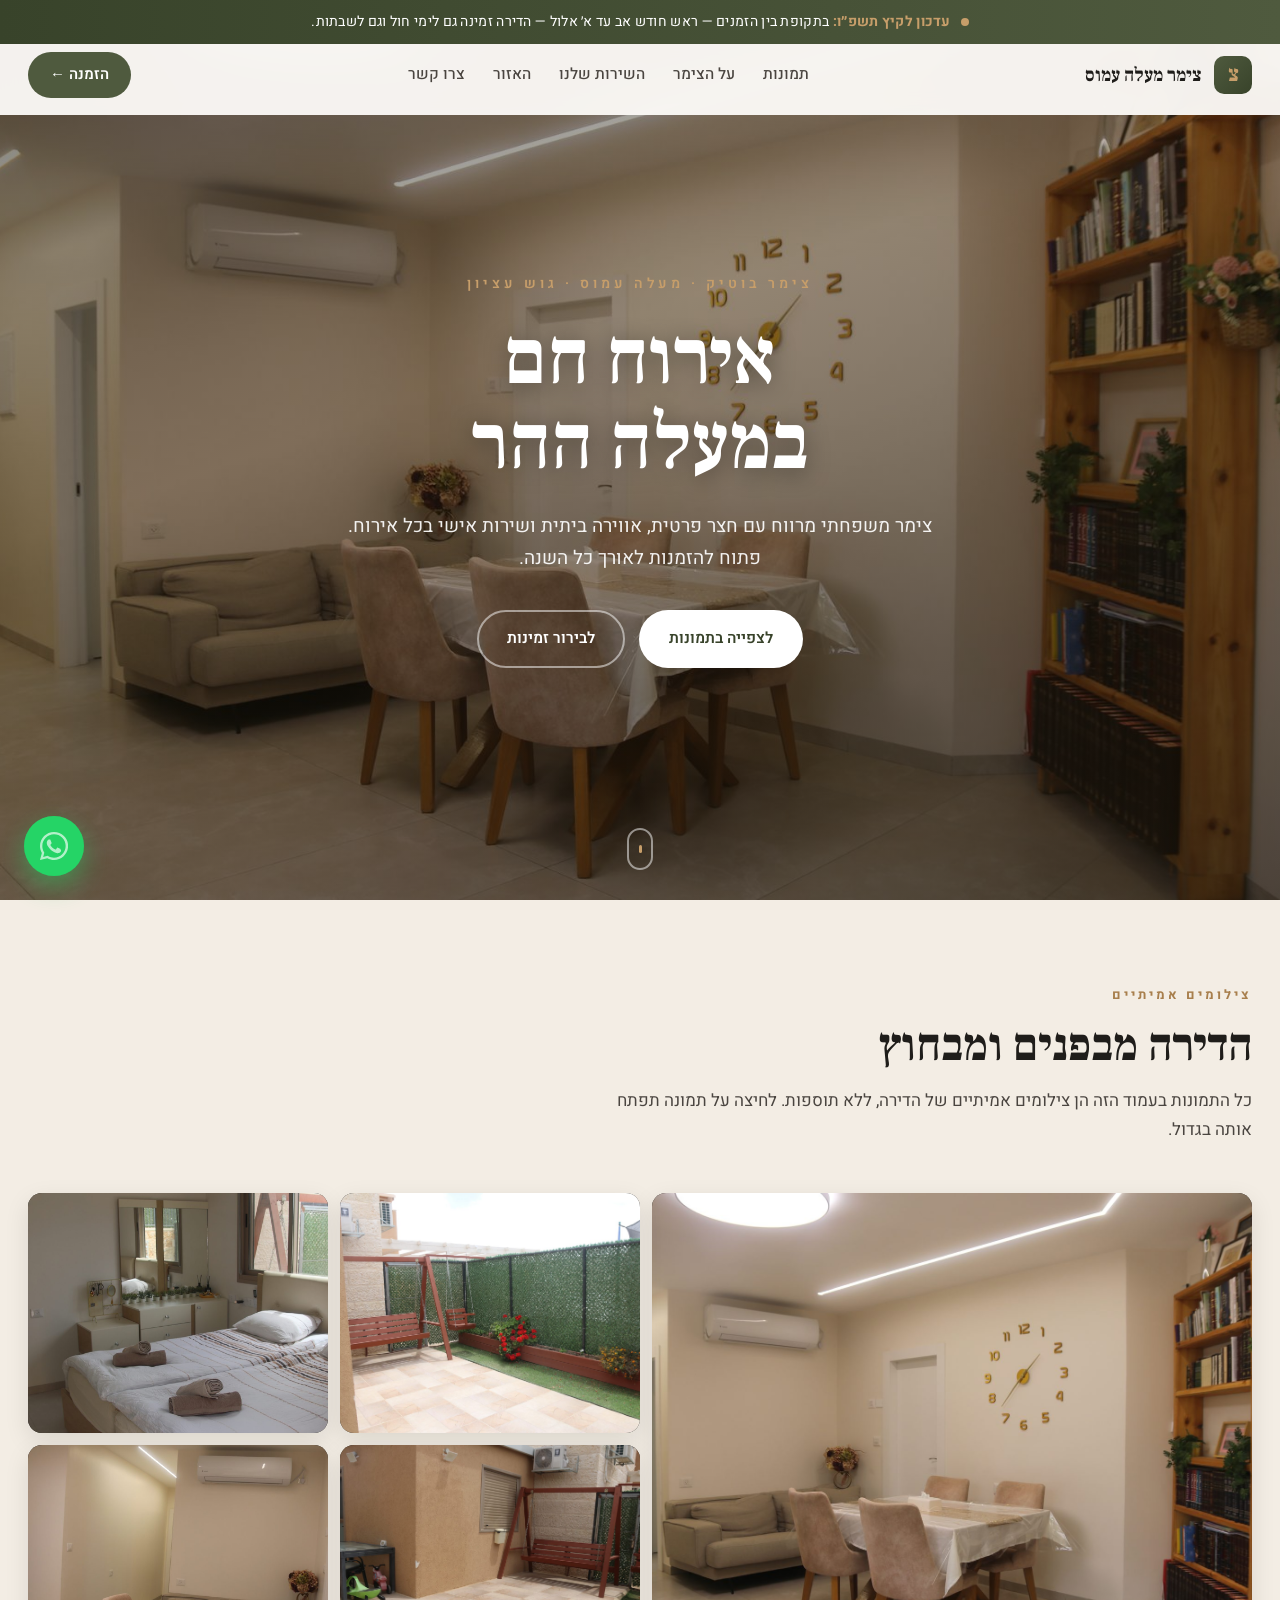
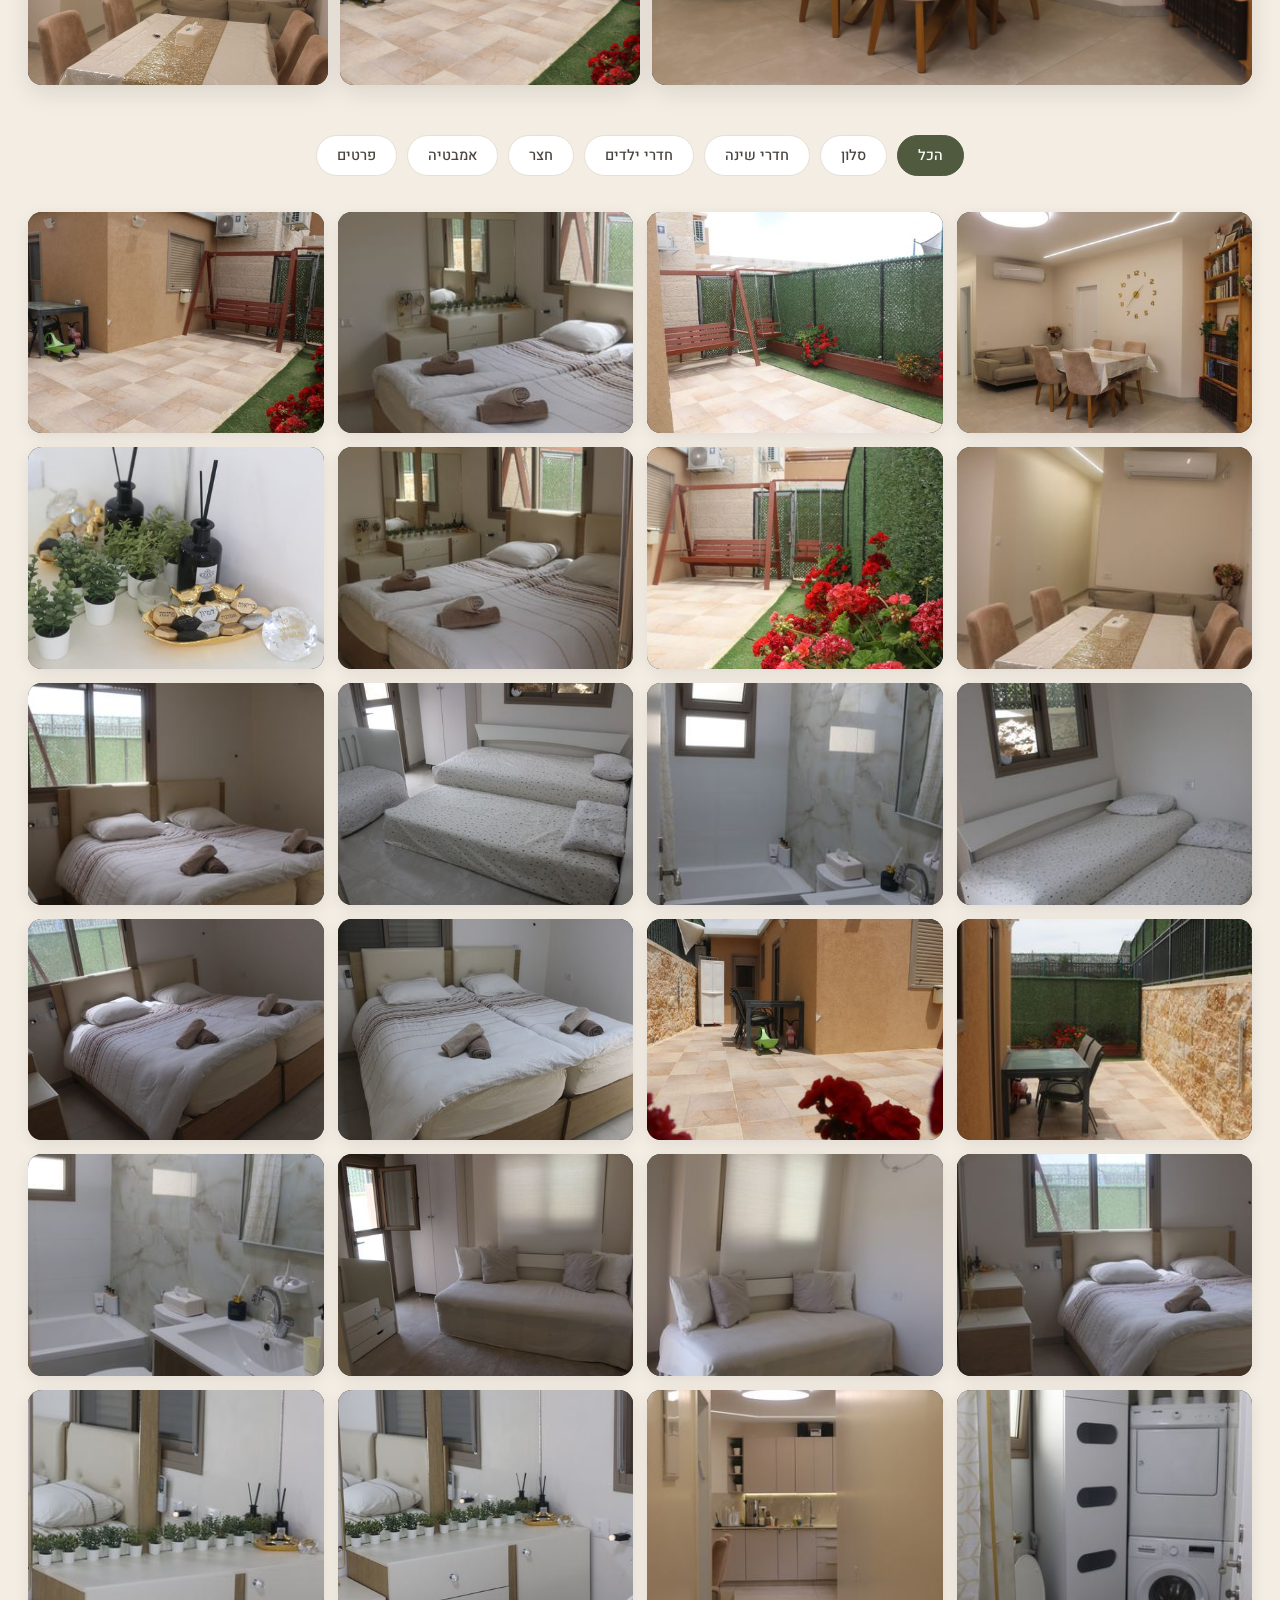
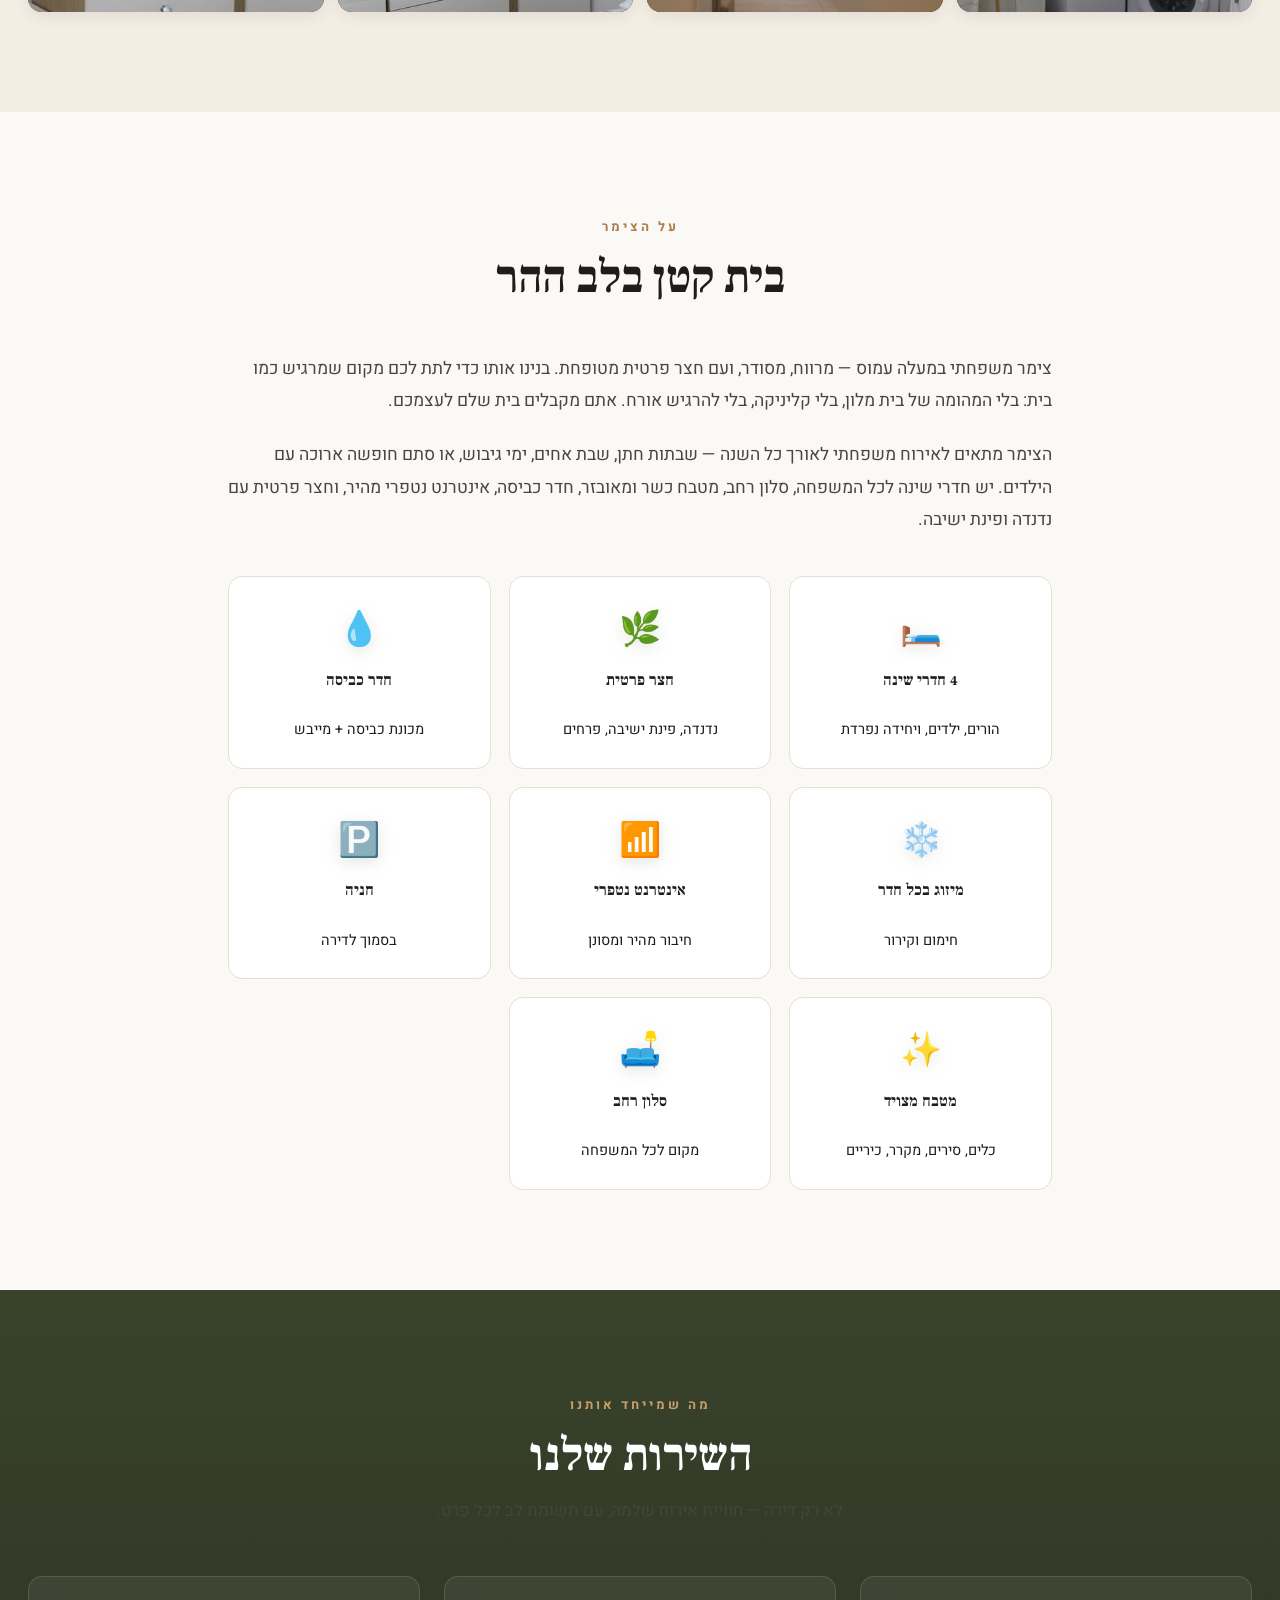
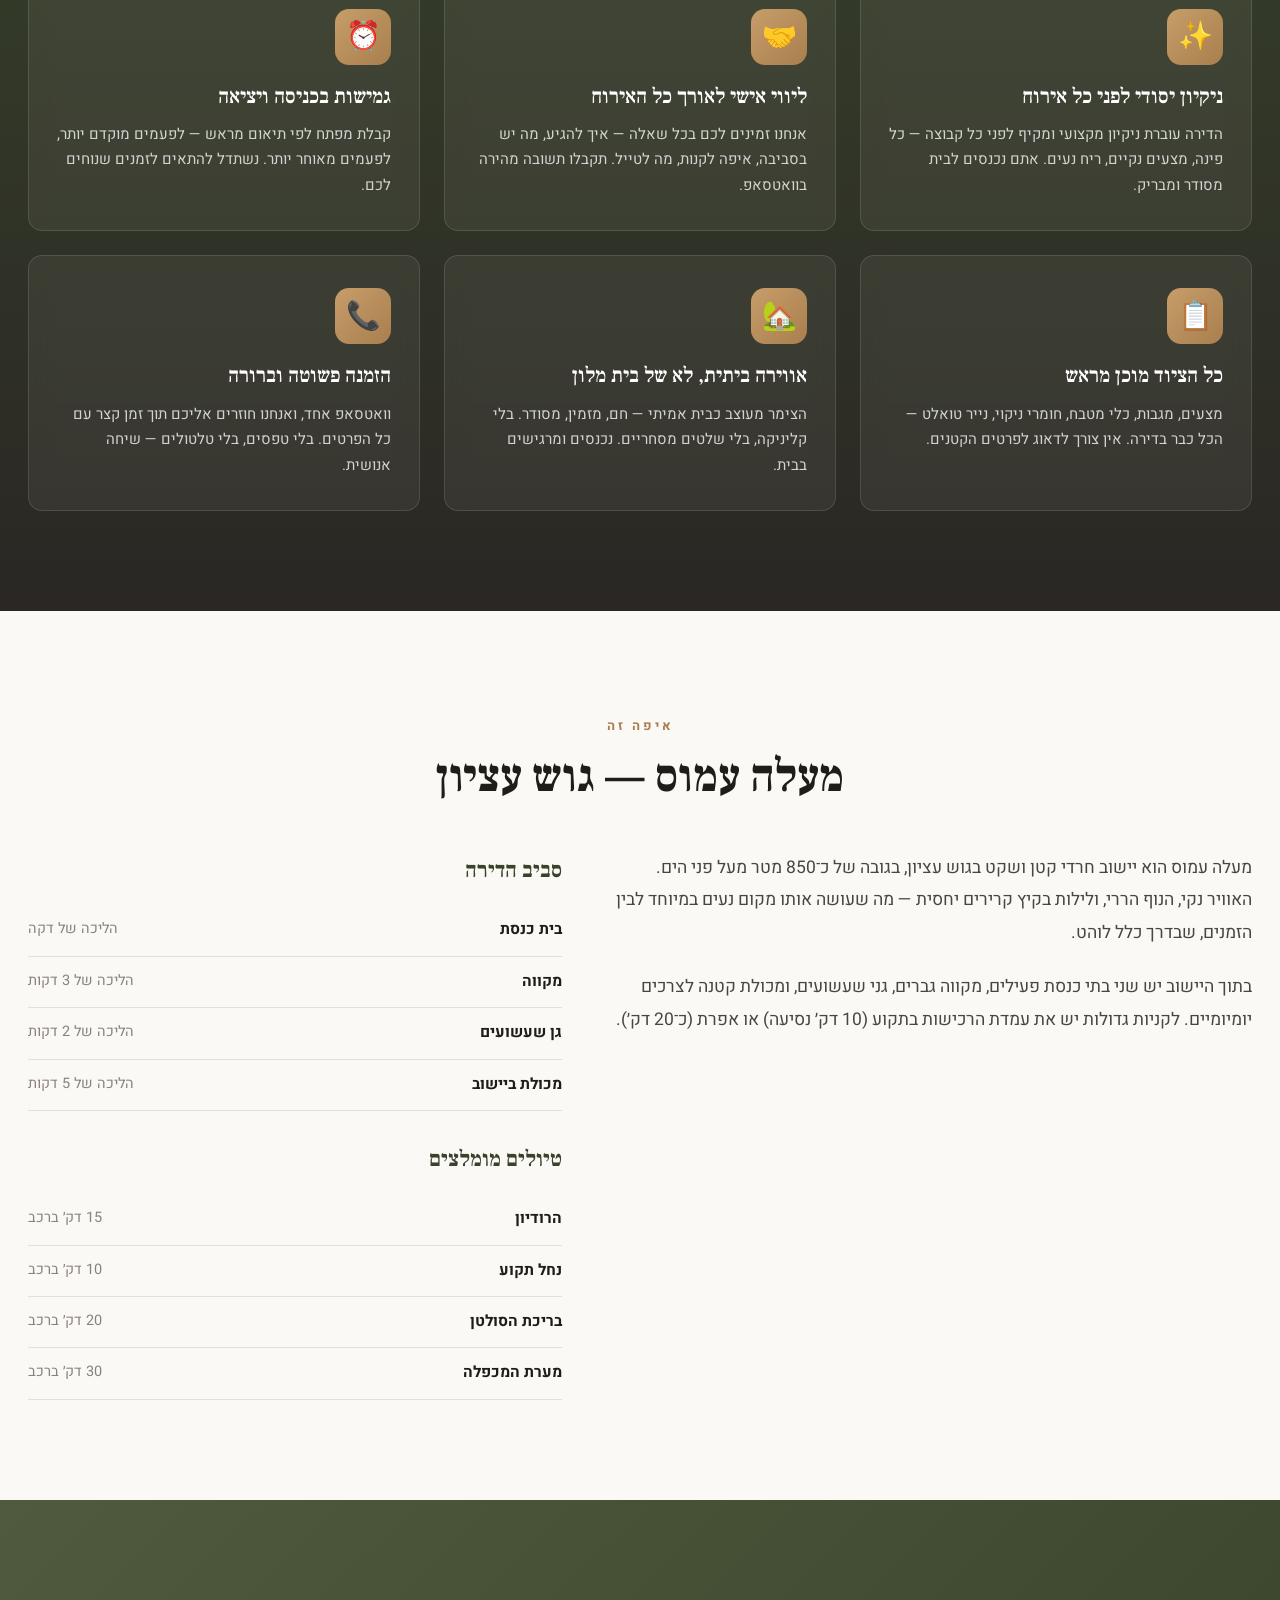
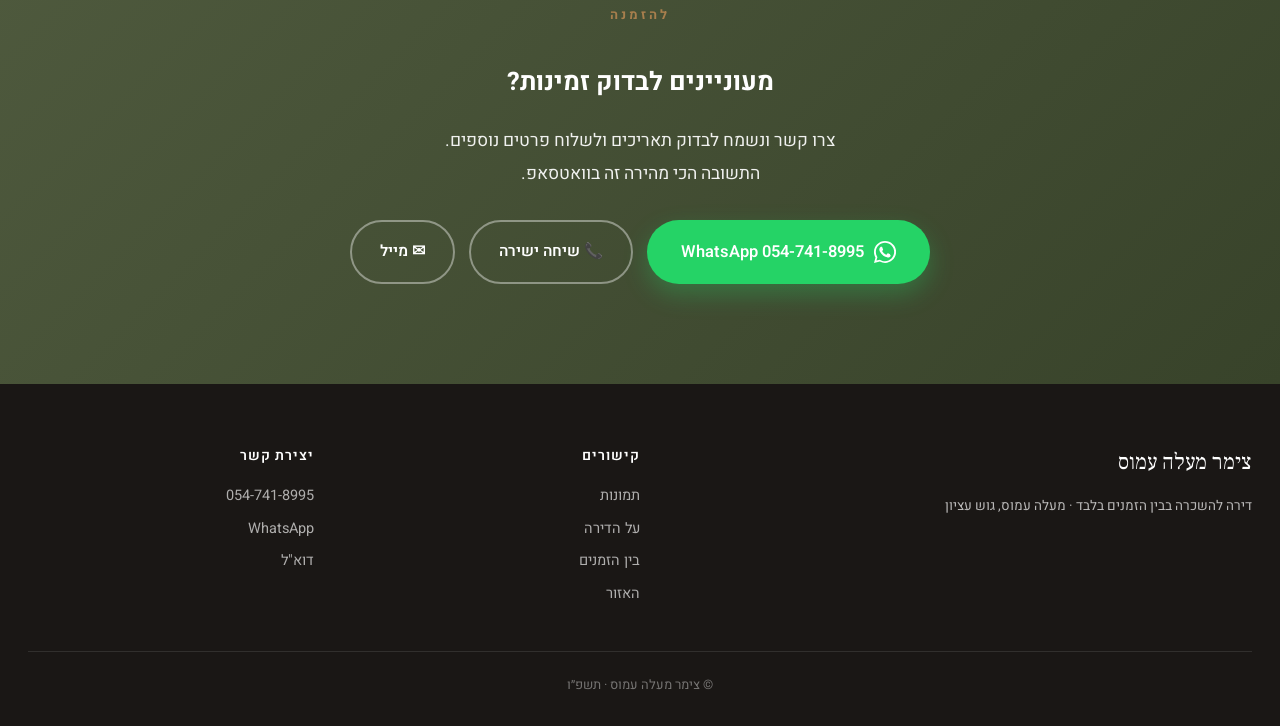
==== commit 0983b2ca: "v5: צימר קבוע לכל השנה + section שירות + טלפון 054-7418995 - שינוי קונספט: צימר משפחתי לכל השנה, בנר" ====
--- a/index.html
+++ b/index.html
@@ -3,14 +3,14 @@
 <head>
 <meta charset="UTF-8">
 <meta name="viewport" content="width=device-width, initial-scale=1.0">
-<title>צימר מעלה עמוס · אירוח לבין הזמנים</title>
-<meta name="description" content="דירה מרווחת ומסודרת במעלה עמוס, להשכרה בתקופת בין הזמנים בלבד — ראש חודש אב עד א' אלול. ימי חול ושבתות. כשרות בד״ץ, אזור שקט, נוף הררי, חצר פרטית.">
+<title>צימר מעלה עמוס · אירוח בוטיק בגוש עציון</title>
+<meta name="description" content="צימר משפחתי מרווח בלב מעלה עמוס · אווירה ביתית, חצר פרטית, שירות אישי וניקיון יסודי לפני כל אירוח · להזמנות כל השנה.">
 <meta name="theme-color" content="#2a2a2a">
 
 <meta property="og:type" content="website">
 <meta property="og:locale" content="he_IL">
-<meta property="og:title" content="צימר מעלה עמוס · אירוח לבין הזמנים">
-<meta property="og:description" content="דירה מרווחת במעלה עמוס לבין הזמנים — חול ושבת">
+<meta property="og:title" content="צימר מעלה עמוס · אירוח בוטיק">
+<meta property="og:description" content="צימר משפחתי מרווח במעלה עמוס · שירות אישי, חצר פרטית, ניקיון מוקפד">
 <meta property="og:image" content="images/gallery/img_7452.jpg">
 <meta property="og:url" content="https://maale-amos.github.io/zimmer-maale-amos/">
 
@@ -38,6 +38,12 @@
 </head>
 <body>
 
+<!-- Top banner -->
+<div class="top-banner">
+  <span class="banner-dot"></span>
+  <span><b>עדכון לקיץ תשפ״ו:</b> בתקופת בין הזמנים — ראש חודש אב עד א׳ אלול — הדירה זמינה גם לימי חול וגם לשבתות.</span>
+</div>
+
 <!-- Sticky Nav -->
 <nav class="nav" id="nav">
   <div class="nav-inner">
@@ -47,12 +53,12 @@
     </a>
     <div class="nav-links">
       <a href="#gallery">תמונות</a>
-      <a href="#about">על הדירה</a>
-      <a href="#period">בין הזמנים</a>
+      <a href="#about">על הצימר</a>
+      <a href="#service">השירות שלנו</a>
       <a href="#area">האזור</a>
       <a href="#contact">צרו קשר</a>
     </div>
-    <a href="https://wa.me/972533177636?text=שלום,%20מעוניין%20בפרטים%20על%20הצימר%20במעלה%20עמוס" class="nav-cta">הזמנה ←</a>
+    <a href="https://wa.me/972547418995?text=שלום,%20מעוניין%20בפרטים%20על%20הצימר%20במעלה%20עמוס" class="nav-cta">הזמנה ←</a>
   </div>
 </nav>
 
@@ -61,12 +67,12 @@
   <div class="hero-bg" id="heroSlider"></div>
   <div class="hero-overlay"></div>
   <div class="hero-content">
-    <div class="hero-meta">בין הזמנים תשפ״ו · מעלה עמוס</div>
-    <h1 class="hero-title">דירה מרווחת<br>בלב גוש עציון</h1>
-    <p class="hero-sub">אירוח לתקופת בין הזמנים בלבד — מראש חודש אב עד א׳ אלול.<br>ימי חול ושבתות. אזור שקט, חצר פרטית, מטבח מאובזר.</p>
+    <div class="hero-meta">צימר בוטיק · מעלה עמוס · גוש עציון</div>
+    <h1 class="hero-title">אירוח חם<br>במעלה ההר</h1>
+    <p class="hero-sub">צימר משפחתי מרווח עם חצר פרטית, אווירה ביתית ושירות אישי בכל אירוח.<br>פתוח להזמנות לאורך כל השנה.</p>
     <div class="hero-actions">
       <a href="#gallery" class="btn btn-light">לצפייה בתמונות</a>
-      <a href="https://wa.me/972533177636" class="btn btn-ghost">לבירור זמינות</a>
+      <a href="https://wa.me/972547418995" class="btn btn-ghost">לבירור זמינות</a>
     </div>
   </div>
   <div class="hero-scroll" aria-hidden="true">
@@ -94,7 +100,6 @@
       <button class="chip" data-cat="kids">חדרי ילדים</button>
       <button class="chip" data-cat="yard">חצר</button>
       <button class="chip" data-cat="bath">אמבטיה</button>
-      <button class="chip" data-cat="kitchen">מטבח</button>
       <button class="chip" data-cat="detail">פרטים</button>
     </div>
 
@@ -107,18 +112,18 @@
 <section class="section section-light" id="about">
   <div class="container narrow">
     <div class="section-head center">
-      <span class="kicker">על הדירה</span>
-      <h2>פשוט, מסודר, ונעים</h2>
+      <span class="kicker">על הצימר</span>
+      <h2>בית קטן בלב ההר</h2>
     </div>
     <p class="paragraph">
-      דירה גדולה במעלה עמוס, נקייה ומסודרת, עם חצר פרטית מטופחת ואזור שקט.
-      בנינו אותה כדי לתת לכם מקום פשוט להתרווח בו עם המשפחה — בלי בלאגן של בית מלון, בלי לוחות זמנים של ארוחות,
-      בלי להרגיש שאתם מבקרים. אתם מקבלים בית.
+      צימר משפחתי במעלה עמוס — מרווח, מסודר, ועם חצר פרטית מטופחת.
+      בנינו אותו כדי לתת לכם מקום שמרגיש כמו בית: בלי המהומה של בית מלון, בלי קליניקה,
+      בלי להרגיש אורח. אתם מקבלים בית שלם לעצמכם.
     </p>
     <p class="paragraph">
-      הדירה מתאימה למשפחות עם ילדים, לשבת חתן או שבת אחים, או סתם לחופשה ארוכה.
-      יש חדרי שינה לכל המשפחה, חדר אמבטיה ושירותים, מטבח מאובזר במלואו (כשר בד״ץ),
-      מכונת כביסה ומייבש, וחצר פרטית עם נדנדה ופינת ישיבה.
+      הצימר מתאים לאירוח משפחתי לאורך כל השנה — שבתות חתן, שבת אחים, ימי גיבוש,
+      או סתם חופשה ארוכה עם הילדים. יש חדרי שינה לכל המשפחה, סלון רחב, מטבח כשר ומאובזר,
+      חדר כביסה, אינטרנט נטפרי מהיר, וחצר פרטית עם נדנדה ופינת ישיבה.
     </p>
 
     <ul class="feature-grid">
@@ -126,46 +131,55 @@
       <li><span class="f-ico">🌿</span><b>חצר פרטית</b><br>נדנדה, פינת ישיבה, פרחים</li>
       <li><span class="f-ico">💧</span><b>חדר כביסה</b><br>מכונת כביסה + מייבש</li>
       <li><span class="f-ico">❄️</span><b>מיזוג בכל חדר</b><br>חימום וקירור</li>
-      <li><span class="f-ico">📶</span><b>Wi-Fi מסונן</b><br>נטפרי / רימון</li>
-      <li><span class="f-ico">🛡️</span><b>ממ״ד</b><br>בתוך הדירה</li>
+      <li><span class="f-ico">📶</span><b>אינטרנט נטפרי</b><br>חיבור מהיר ומסונן</li>
       <li><span class="f-ico">🅿️</span><b>חניה</b><br>בסמוך לדירה</li>
       <li><span class="f-ico">✨</span><b>מטבח מצויד</b><br>כלים, סירים, מקרר, כיריים</li>
+      <li><span class="f-ico">🛋️</span><b>סלון רחב</b><br>מקום לכל המשפחה</li>
     </ul>
   </div>
 </section>
 
-<!-- PERIOD -->
-<section class="section section-dark" id="period">
-  <div class="container narrow">
+<!-- SERVICE -->
+<section class="section section-dark" id="service">
+  <div class="container">
     <div class="section-head center">
-      <span class="kicker light">מתי זה פתוח</span>
-      <h2 class="white">רק בבין הזמנים</h2>
-    </div>
-    <p class="paragraph white">
-      הדירה משמשת אותנו במהלך השנה, ולכן היא להשכרה רק בתקופת בין הזמנים —
-      מראש חודש אב ועד א׳ אלול. בתוך התקופה הזו אפשר להזמין לימי חול וגם לשבתות,
-      בודדים או רצופים, כפי שמתאים לכם.
-    </p>
-
-    <div class="period-cards">
-      <div class="period-card">
-        <div class="period-date">א׳ אב</div>
-        <div class="period-label">תחילת התקופה</div>
-      </div>
-      <div class="period-arrow">←</div>
-      <div class="period-card">
-        <div class="period-date">א׳ אלול</div>
-        <div class="period-label">סוף התקופה</div>
-      </div>
-    </div>
-
-    <ul class="check-list">
-      <li>✓ ימי חול בודדים או רצופים</li>
-      <li>✓ שבתות (כולל שבת חזון, נחמו, ראה, שופטים)</li>
-      <li>✓ דירה מרווחת המתאימה למשפחה גדולה</li>
-      <li>✓ קבלת מפתח גמישה — לפי תיאום מראש</li>
-      <li>✓ ניקיון יסודי לפני כל אירוח</li>
-    </ul>
+      <span class="kicker light">מה שמייחד אותנו</span>
+      <h2 class="white">השירות שלנו</h2>
+      <p class="lead white" style="opacity:.85">לא רק דירה — חוויית אירוח שלמה, עם תשומת לב לכל פרט.</p>
+    </div>
+
+    <div class="service-grid">
+      <div class="service-card">
+        <div class="service-icon">✨</div>
+        <h3>ניקיון יסודי לפני כל אירוח</h3>
+        <p>הדירה עוברת ניקיון מקצועי ומקיף לפני כל קבוצה — כל פינה, מצעים נקיים, ריח נעים. אתם נכנסים לבית מסודר ומבריק.</p>
+      </div>
+      <div class="service-card">
+        <div class="service-icon">🤝</div>
+        <h3>ליווי אישי לאורך כל האירוח</h3>
+        <p>אנחנו זמינים לכם בכל שאלה — איך להגיע, מה יש בסביבה, איפה לקנות, מה לטייל. תקבלו תשובה מהירה בוואטסאפ.</p>
+      </div>
+      <div class="service-card">
+        <div class="service-icon">⏰</div>
+        <h3>גמישות בכניסה ויציאה</h3>
+        <p>קבלת מפתח לפי תיאום מראש — לפעמים מוקדם יותר, לפעמים מאוחר יותר. נשתדל להתאים לזמנים שנוחים לכם.</p>
+      </div>
+      <div class="service-card">
+        <div class="service-icon">📋</div>
+        <h3>כל הציוד מוכן מראש</h3>
+        <p>מצעים, מגבות, כלי מטבח, חומרי ניקוי, נייר טואלט — הכל כבר בדירה. אין צורך לדאוג לפרטים הקטנים.</p>
+      </div>
+      <div class="service-card">
+        <div class="service-icon">🏡</div>
+        <h3>אווירה ביתית, לא של בית מלון</h3>
+        <p>הצימר מעוצב כבית אמיתי — חם, מזמין, מסודר. בלי קליניקה, בלי שלטים מסחריים. נכנסים ומרגישים בבית.</p>
+      </div>
+      <div class="service-card">
+        <div class="service-icon">📞</div>
+        <h3>הזמנה פשוטה וברורה</h3>
+        <p>וואטסאפ אחד, ואנחנו חוזרים אליכם תוך זמן קצר עם כל הפרטים. בלי טפסים, בלי טלטולים — שיחה אנושית.</p>
+      </div>
+    </div>
   </div>
 </section>
 
@@ -218,12 +232,12 @@
       התשובה הכי מהירה זה בוואטסאפ.
     </p>
     <div class="contact-actions">
-      <a href="https://wa.me/972533177636?text=שלום,%20מעוניין%20בפרטים%20על%20הצימר%20במעלה%20עמוס" class="btn btn-wa">
+      <a href="https://wa.me/972547418995?text=שלום,%20מעוניין%20בפרטים%20על%20הצימר%20במעלה%20עמוס" class="btn btn-wa">
         <svg width="22" height="22" viewBox="0 0 24 24" fill="currentColor"><path d="M17.5 14.4c-.3-.2-1.8-.9-2.1-1-.3-.1-.5-.2-.7.2-.2.3-.8 1-.9 1.2-.2.2-.3.2-.6.1-.3-.2-1.3-.5-2.5-1.5-.9-.8-1.5-1.8-1.7-2.1-.2-.3 0-.5.1-.6.1-.1.3-.4.5-.5.2-.2.2-.3.3-.5.1-.2 0-.4 0-.5-.1-.1-.7-1.7-.9-2.3-.2-.6-.5-.5-.7-.5h-.6c-.2 0-.5.1-.8.4-.3.3-1.1 1-1.1 2.6 0 1.5 1.1 3 1.3 3.2.2.2 2.2 3.4 5.3 4.7 1.9.8 2.6.9 3.5.8.6-.1 1.8-.7 2-1.4.2-.7.2-1.3.2-1.4-.1-.1-.3-.2-.6-.3z"/><path d="M20.5 3.5C18.2 1.2 15.2 0 12 0 5.4 0 0 5.4 0 12c0 2.1.5 4.1 1.6 5.9L0 24l6.3-1.6c1.8 1 3.8 1.5 5.8 1.5 6.6 0 12-5.4 12-12 0-3.2-1.2-6.2-3.6-8.4zM12 22c-1.8 0-3.6-.5-5.1-1.4l-.4-.2-3.8 1 1-3.7-.2-.4C2.5 15.7 2 13.9 2 12 2 6.5 6.5 2 12 2c2.7 0 5.2 1 7.1 2.9C21 6.8 22 9.3 22 12c0 5.5-4.5 10-10 10z"/></svg>
-        WhatsApp 053-317-7636
+        WhatsApp 054-741-8995
       </a>
-      <a href="tel:0533177636" class="btn btn-outline-light">📞 שיחה ישירה</a>
-      <a href="mailto:A0533177636@gmail.com" class="btn btn-outline-light">✉ מייל</a>
+      <a href="tel:0547418995" class="btn btn-outline-light">📞 שיחה ישירה</a>
+      <a href="mailto:6742853@gmail.com" class="btn btn-outline-light">✉ מייל</a>
     </div>
   </div>
 </section>
@@ -245,9 +259,9 @@
       </div>
       <div>
         <div class="footer-title">יצירת קשר</div>
-        <a href="tel:0533177636">053-317-7636</a>
-        <a href="https://wa.me/972533177636">WhatsApp</a>
-        <a href="mailto:A0533177636@gmail.com">דוא"ל</a>
+        <a href="tel:0547418995">054-741-8995</a>
+        <a href="https://wa.me/972547418995">WhatsApp</a>
+        <a href="mailto:6742853@gmail.com">דוא"ל</a>
       </div>
     </div>
     <div class="footer-bottom">© צימר מעלה עמוס · תשפ״ו</div>
@@ -264,7 +278,7 @@
 </div>
 
 <!-- Floating WhatsApp -->
-<a href="https://wa.me/972533177636?text=שלום,%20מעוניין%20בפרטים%20על%20הצימר" class="fab-wa" aria-label="WhatsApp">
+<a href="https://wa.me/972547418995?text=שלום,%20מעוניין%20בפרטים%20על%20הצימר" class="fab-wa" aria-label="WhatsApp">
   <svg width="28" height="28" viewBox="0 0 24 24" fill="currentColor"><path d="M17.5 14.4c-.3-.2-1.8-.9-2.1-1-.3-.1-.5-.2-.7.2-.2.3-.8 1-.9 1.2-.2.2-.3.2-.6.1-.3-.2-1.3-.5-2.5-1.5-.9-.8-1.5-1.8-1.7-2.1-.2-.3 0-.5.1-.6.1-.1.3-.4.5-.5.2-.2.2-.3.3-.5.1-.2 0-.4 0-.5-.1-.1-.7-1.7-.9-2.3-.2-.6-.5-.5-.7-.5h-.6c-.2 0-.5.1-.8.4-.3.3-1.1 1-1.1 2.6 0 1.5 1.1 3 1.3 3.2.2.2 2.2 3.4 5.3 4.7 1.9.8 2.6.9 3.5.8.6-.1 1.8-.7 2-1.4.2-.7.2-1.3.2-1.4-.1-.1-.3-.2-.6-.3z"/><path d="M20.5 3.5C18.2 1.2 15.2 0 12 0 5.4 0 0 5.4 0 12c0 2.1.5 4.1 1.6 5.9L0 24l6.3-1.6c1.8 1 3.8 1.5 5.8 1.5 6.6 0 12-5.4 12-12 0-3.2-1.2-6.2-3.6-8.4zM12 22c-1.8 0-3.6-.5-5.1-1.4l-.4-.2-3.8 1 1-3.7-.2-.4C2.5 15.7 2 13.9 2 12 2 6.5 6.5 2 12 2c2.7 0 5.2 1 7.1 2.9C21 6.8 22 9.3 22 12c0 5.5-4.5 10-10 10z"/></svg>
 </a>
 
--- a/style.css
+++ b/style.css
@@ -47,9 +47,29 @@
 .container.narrow { max-width: 880px; }
 .center { text-align: center; }
 
+/* ===== Top banner ===== */
+.top-banner {
+  position: fixed; top: 0; left: 0; right: 0; z-index: 55;
+  background: linear-gradient(90deg, var(--olive-dark), var(--olive));
+  color: #fff; font-size: 14px;
+  padding: 10px 24px; text-align: center;
+  display: flex; align-items: center; justify-content: center; gap: 10px;
+  font-weight: 400; letter-spacing: .3px;
+}
+.top-banner b { color: var(--sand); font-weight: 700; }
+.banner-dot {
+  display: inline-block; width: 8px; height: 8px; border-radius: 50%;
+  background: var(--sand); animation: pulse 1.8s infinite;
+}
+@keyframes pulse {
+  0%, 100% { opacity: 1; transform: scale(1); }
+  50% { opacity: .4; transform: scale(1.3); }
+}
+@media (max-width: 700px) { .top-banner { font-size: 12.5px; padding: 8px 16px; } }
+
 /* ===== NAV ===== */
 .nav {
-  position: fixed; top: 0; left: 0; right: 0; z-index: 50;
+  position: fixed; top: 36px; left: 0; right: 0; z-index: 50;
   background: rgba(251, 249, 246, 0.96);
   backdrop-filter: saturate(140%) blur(10px);
   border-bottom: 1px solid transparent;
@@ -84,6 +104,39 @@
 @media (max-width: 800px) {
   .nav-links { display: none; }
   .nav-name { display: none; }
+}
+@media (max-width: 700px) { .nav { top: 32px; } }
+@media (max-width: 500px) { .nav { top: 56px; } }
+
+/* ===== Service grid ===== */
+.service-grid {
+  display: grid; grid-template-columns: repeat(auto-fit, minmax(300px, 1fr));
+  gap: 24px; margin-top: 50px;
+}
+.service-card {
+  background: rgba(255,255,255,.06); border: 1px solid rgba(255,255,255,.12);
+  padding: 32px 28px; border-radius: var(--r-md);
+  backdrop-filter: blur(10px);
+  transition: transform .3s, background .3s, border-color .3s;
+}
+.service-card:hover {
+  transform: translateY(-6px);
+  background: rgba(255,255,255,.10);
+  border-color: rgba(199,158,106,.4);
+}
+.service-icon {
+  width: 56px; height: 56px; border-radius: 14px;
+  background: linear-gradient(135deg, var(--sand), var(--sand-dark));
+  color: var(--darker);
+  display: grid; place-items: center;
+  font-size: 28px; margin-bottom: 18px;
+}
+.service-card h3 {
+  font-family: var(--serif); font-size: 21px; color: #fff;
+  margin: 0 0 12px; font-weight: 600; line-height: 1.3;
+}
+.service-card p {
+  color: rgba(255,255,255,.78); font-size: 15px; line-height: 1.7; margin: 0;
 }
 
 /* ===== HERO ===== */
@@ -221,6 +274,12 @@
 .gallery-featured .gf-item {
   position: relative; overflow: hidden; border-radius: var(--r-md);
   cursor: pointer; background: var(--ink);
+  box-shadow: 0 8px 24px rgba(20,15,5,.10);
+  transition: box-shadow .35s, transform .35s;
+}
+.gallery-featured .gf-item:hover {
+  box-shadow: 0 18px 45px rgba(20,15,5,.22);
+  transform: translateY(-4px);
 }
 .gallery-featured .gf-item:nth-child(1) { grid-row: span 2; }
 .gallery-featured .gf-item img {
@@ -265,6 +324,12 @@
 .gallery-grid .gi {
   position: relative; aspect-ratio: 4 / 3; overflow: hidden;
   border-radius: var(--r-md); cursor: pointer; background: var(--ink);
+  box-shadow: 0 4px 16px rgba(20,15,5,.08);
+  transition: box-shadow .3s, transform .3s;
+}
+.gallery-grid .gi:hover {
+  box-shadow: 0 14px 35px rgba(20,15,5,.18);
+  transform: translateY(-3px);
 }
 .gallery-grid .gi img {
   width: 100%; height: 100%; object-fit: cover;
@@ -287,14 +352,27 @@
   gap: 18px;
 }
 .feature-grid li {
-  background: #fff; padding: 22px 20px; border-radius: var(--r-md);
+  background: #fff; padding: 26px 22px; border-radius: var(--r-md);
   border: 1px solid var(--line); text-align: center;
-  font-size: 15px; line-height: 1.55;
-}
+  font-size: 14.5px; line-height: 1.55;
+  transition: transform .25s, box-shadow .25s, border-color .25s;
+  position: relative; overflow: hidden;
+}
+.feature-grid li:hover {
+  transform: translateY(-4px); box-shadow: var(--shadow-med);
+  border-color: rgba(79,90,62,.3);
+}
+.feature-grid li::before {
+  content: ''; position: absolute; top: 0; left: 0; right: 0; height: 3px;
+  background: linear-gradient(90deg, var(--sand), var(--olive));
+  opacity: 0; transition: opacity .3s;
+}
+.feature-grid li:hover::before { opacity: 1; }
 .feature-grid .f-ico {
-  font-size: 32px; display: block; margin-bottom: 10px;
-}
-.feature-grid b { color: var(--ink); display: block; margin-bottom: 4px; font-size: 16px; }
+  font-size: 34px; display: block; margin-bottom: 12px;
+  filter: drop-shadow(0 4px 8px rgba(79,90,62,.15));
+}
+.feature-grid b { color: var(--ink); display: block; margin-bottom: 4px; font-size: 16px; font-family: var(--serif); }
 
 /* ===== Period ===== */
 .period-cards {
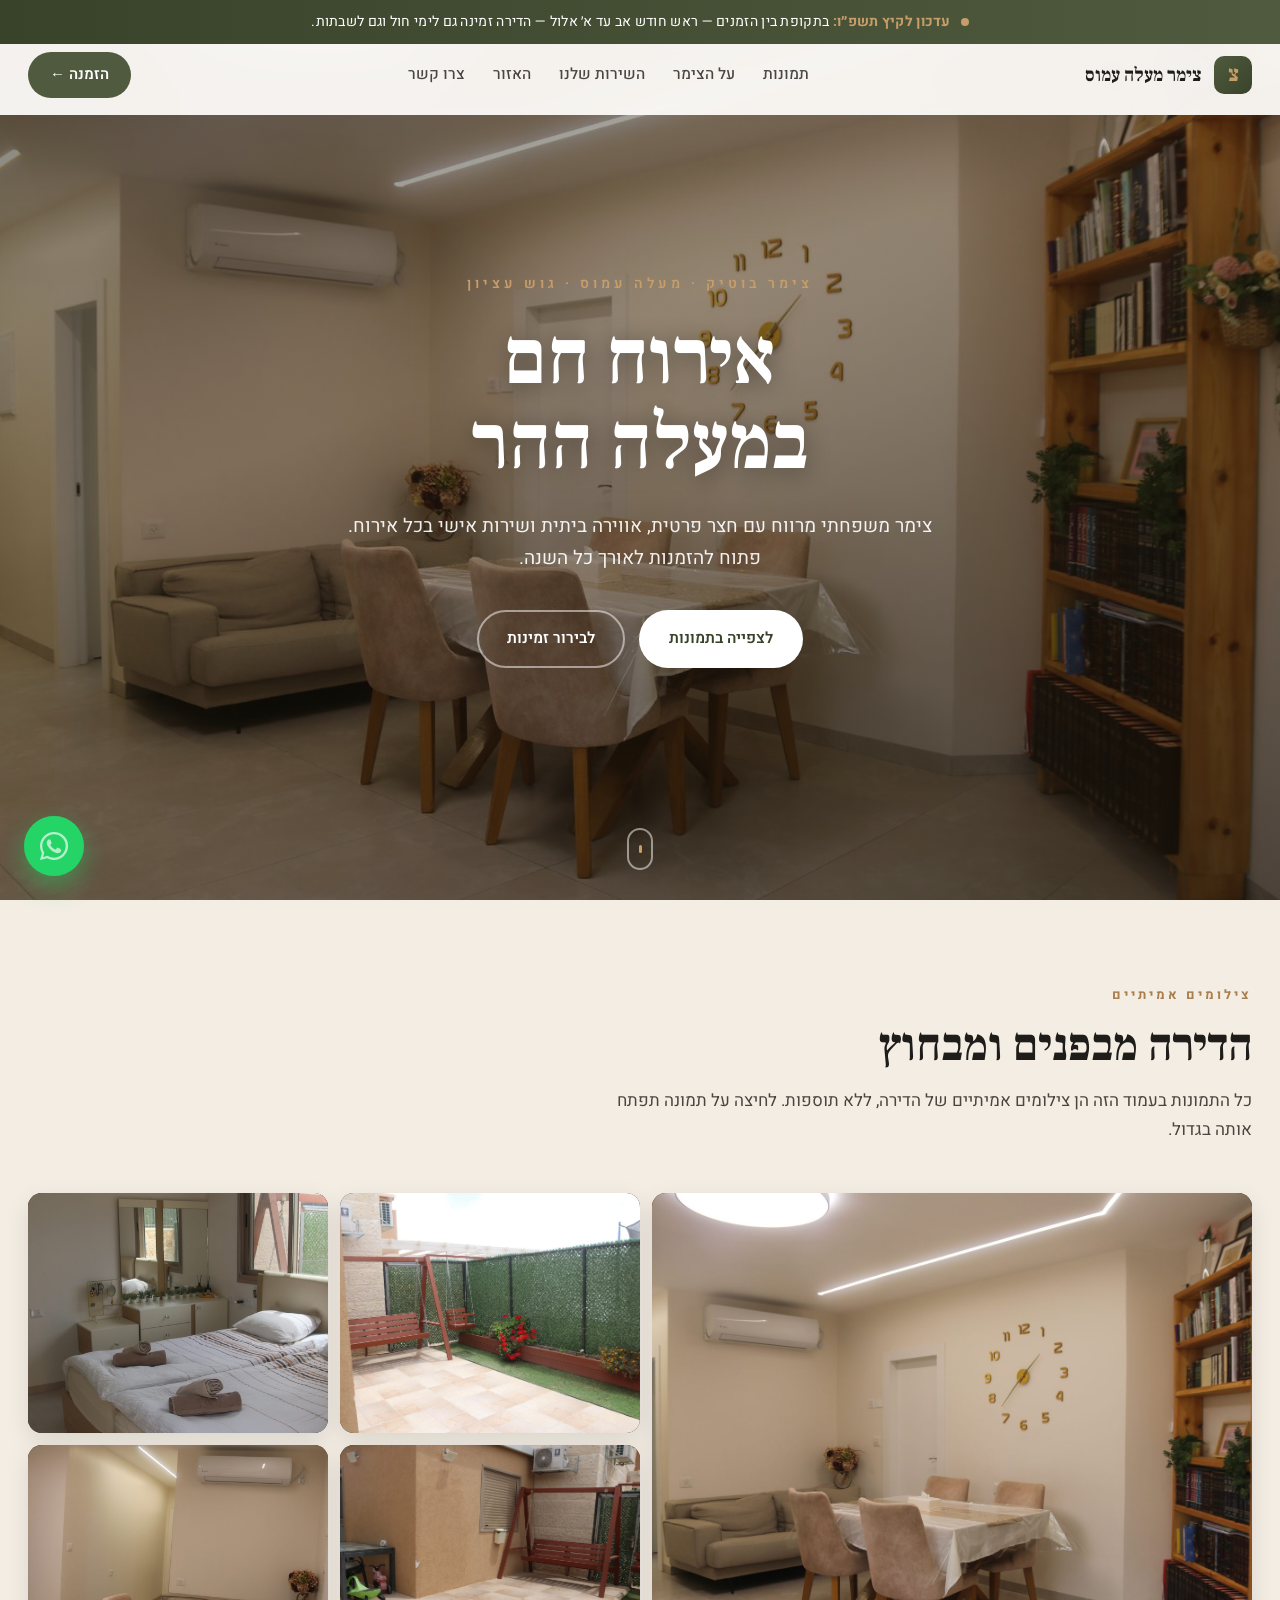
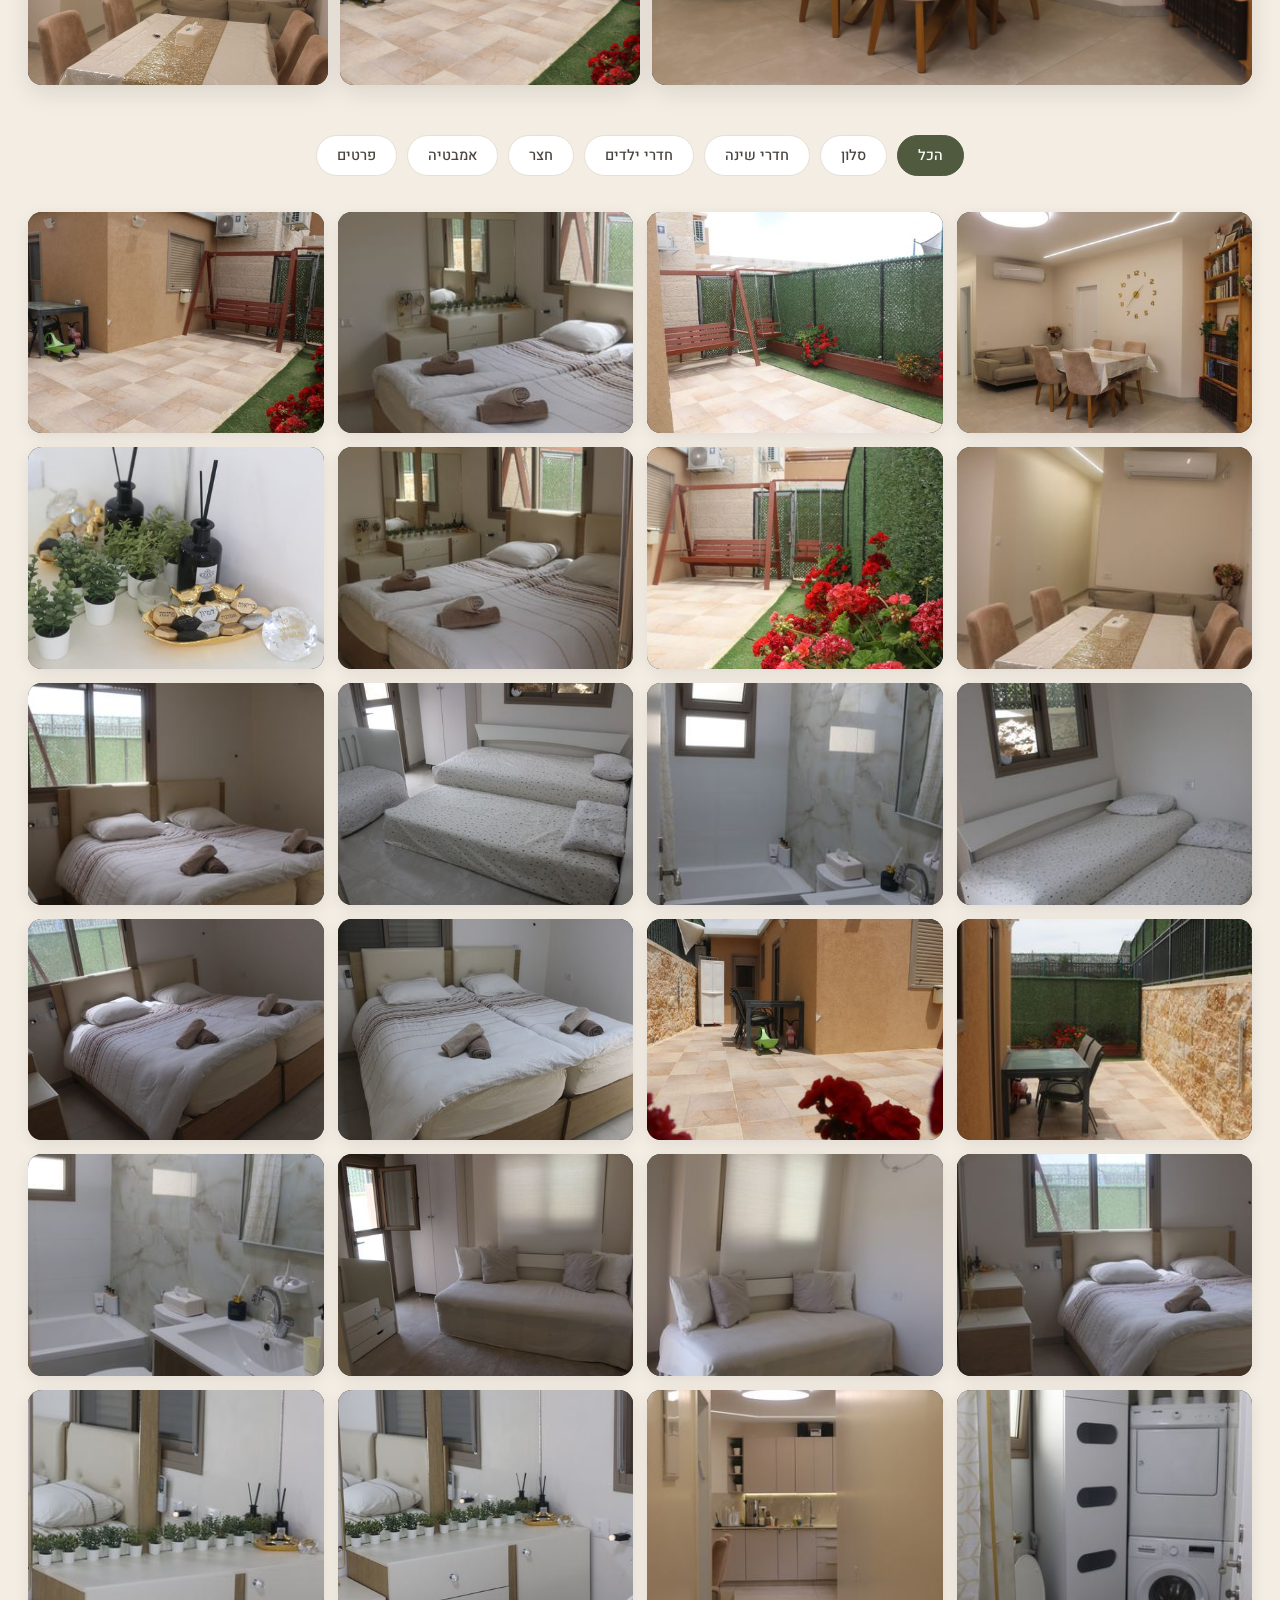
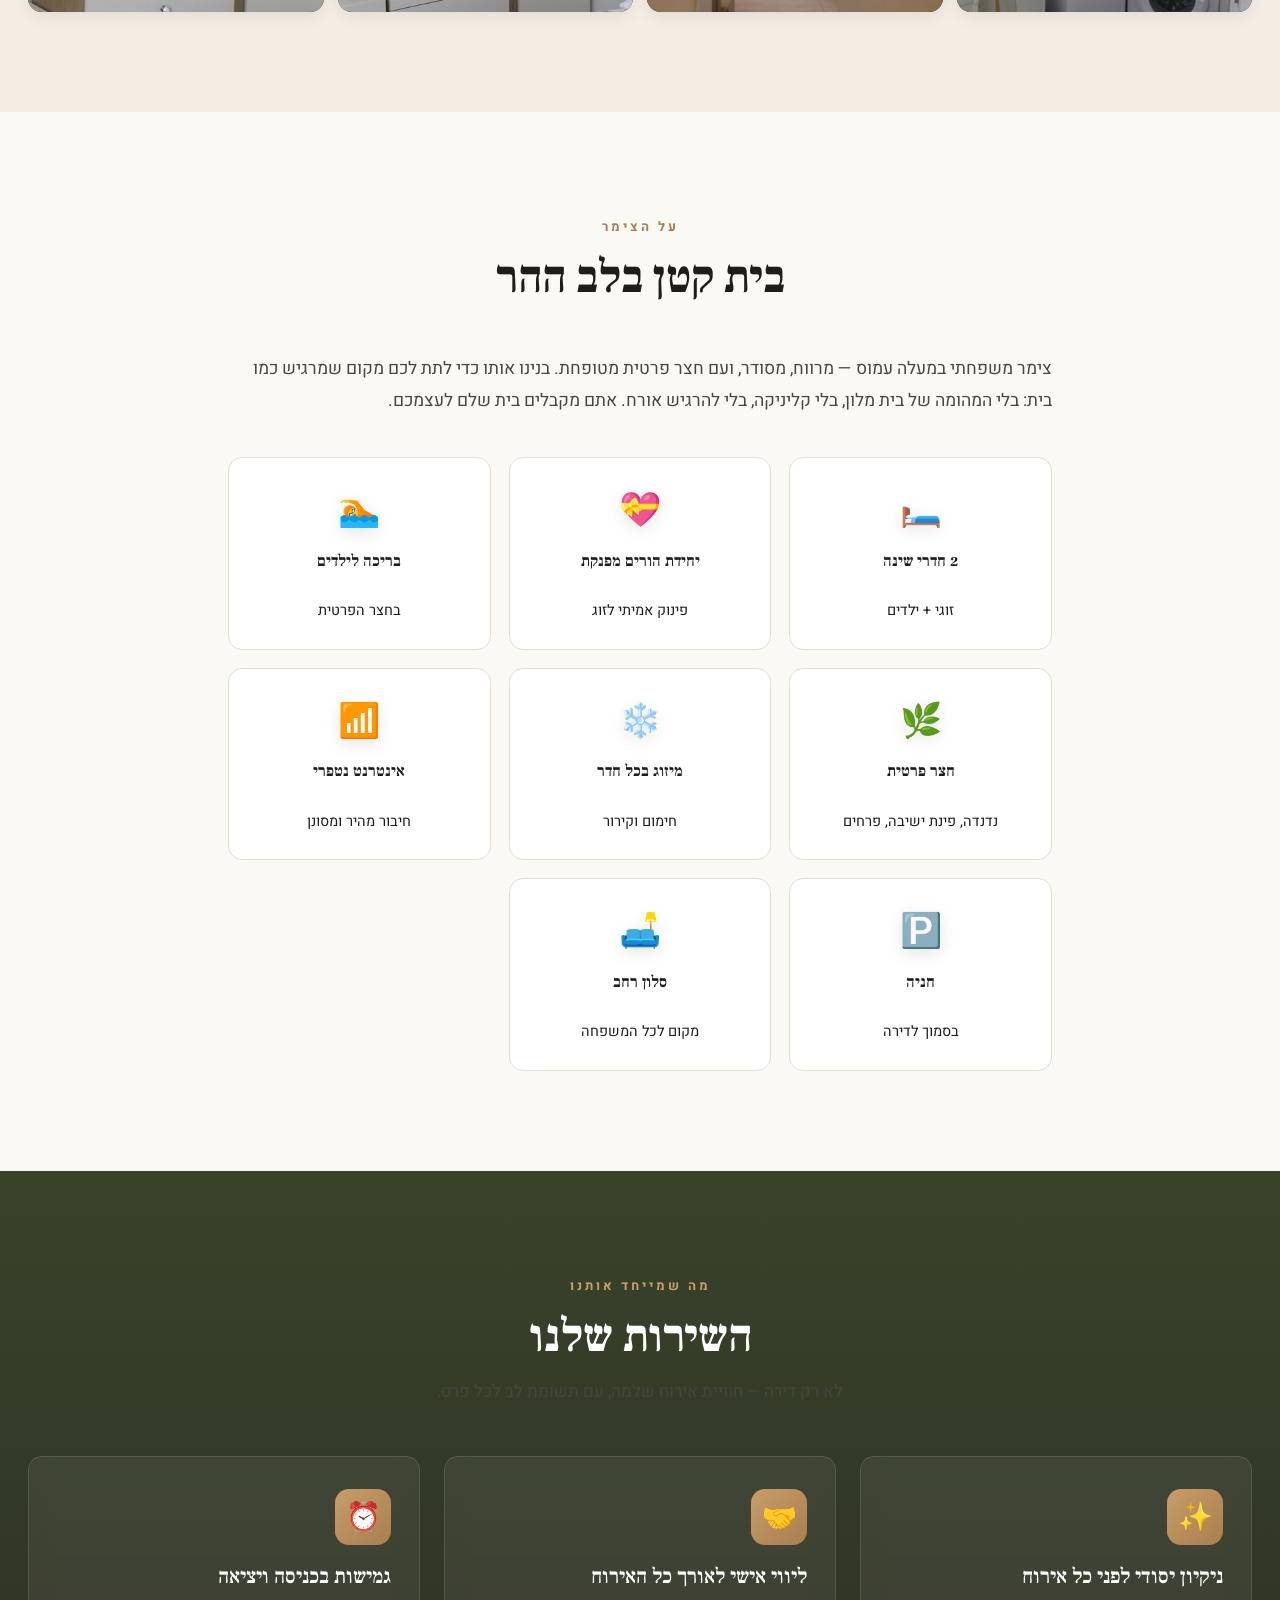
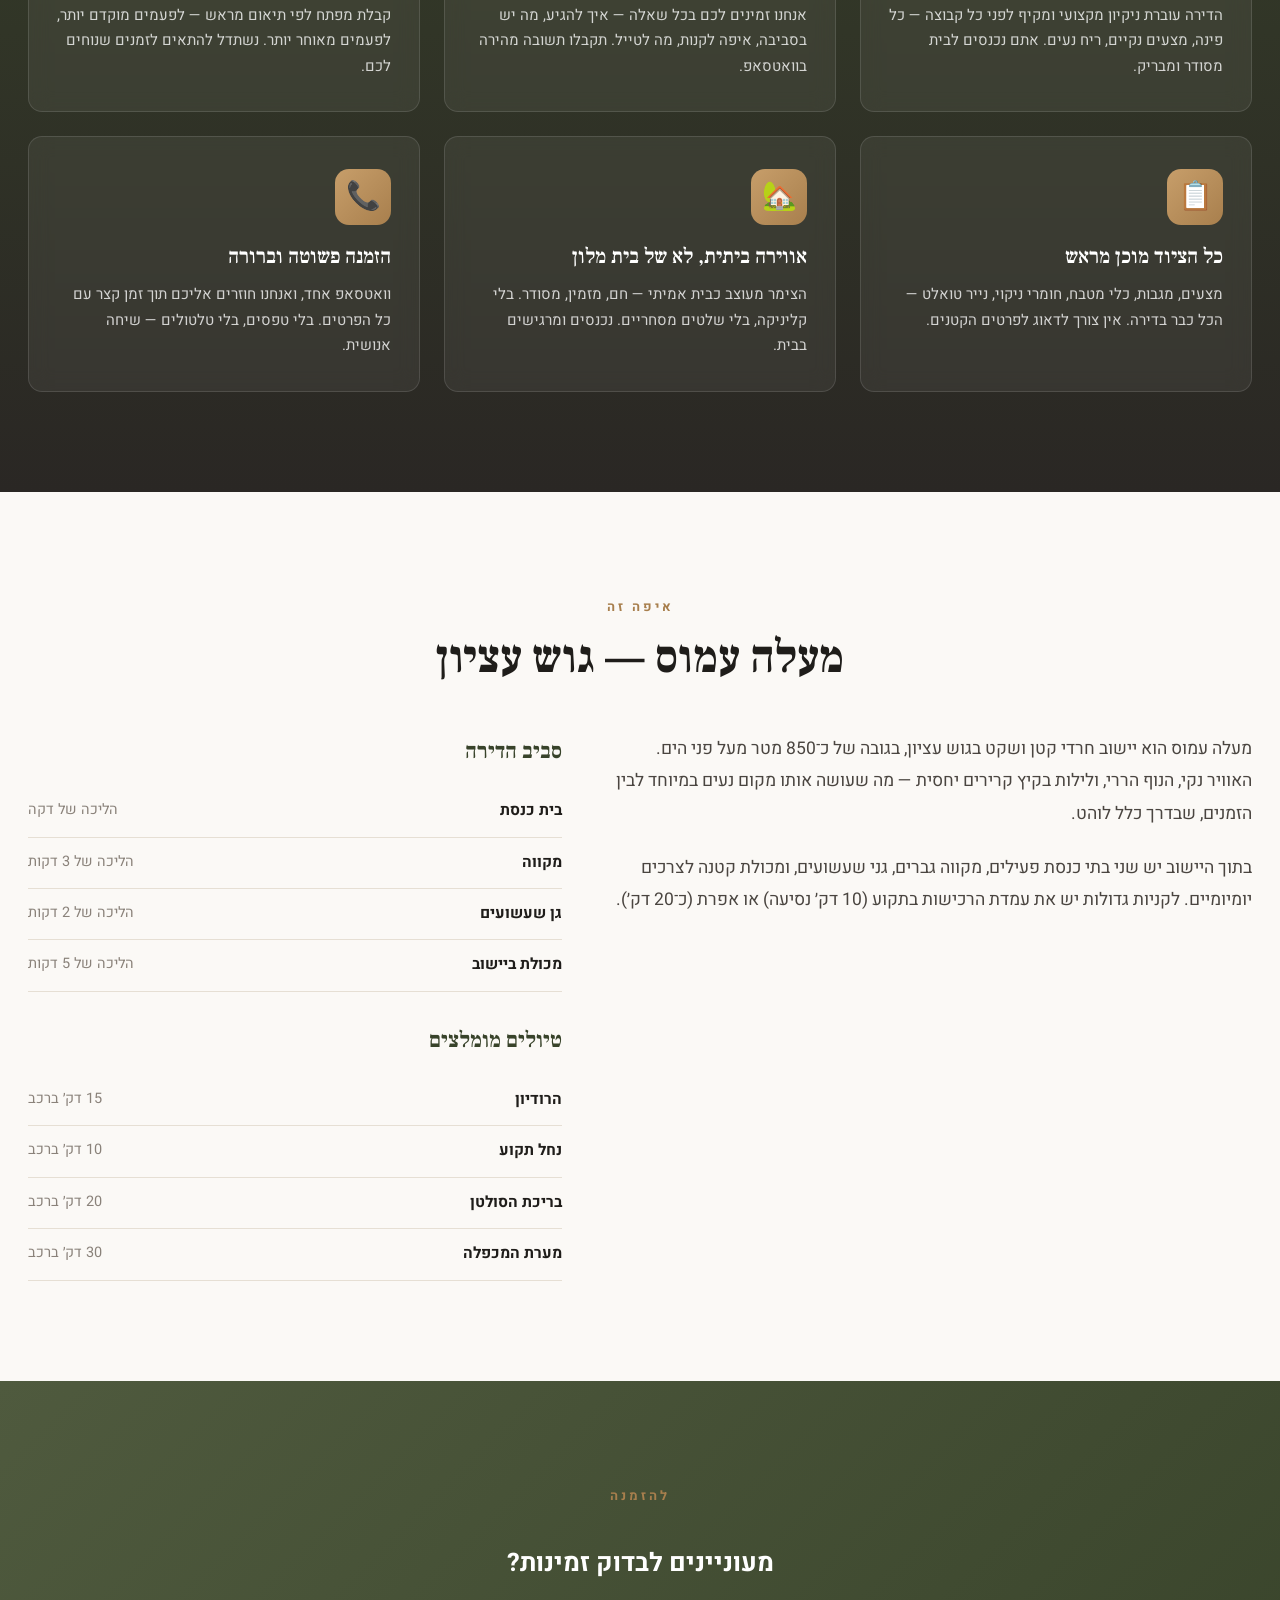
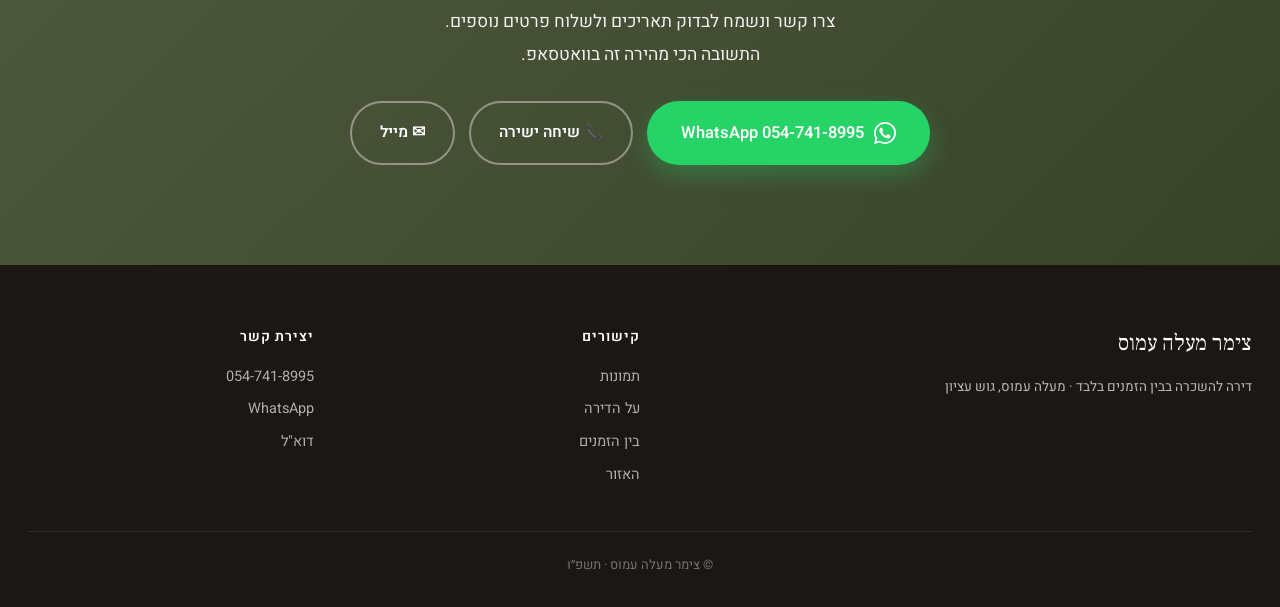
==== commit 7c1f4812: "v6: תיקונים לפי אילה — 2 חדרים, בריכה, יחידת הורים - הסר פסקה שניה (היו פרטים לא רלוונטים) - שינוי: " ====
--- a/index.html
+++ b/index.html
@@ -120,20 +120,15 @@
       בנינו אותו כדי לתת לכם מקום שמרגיש כמו בית: בלי המהומה של בית מלון, בלי קליניקה,
       בלי להרגיש אורח. אתם מקבלים בית שלם לעצמכם.
     </p>
-    <p class="paragraph">
-      הצימר מתאים לאירוח משפחתי לאורך כל השנה — שבתות חתן, שבת אחים, ימי גיבוש,
-      או סתם חופשה ארוכה עם הילדים. יש חדרי שינה לכל המשפחה, סלון רחב, מטבח כשר ומאובזר,
-      חדר כביסה, אינטרנט נטפרי מהיר, וחצר פרטית עם נדנדה ופינת ישיבה.
-    </p>
 
     <ul class="feature-grid">
-      <li><span class="f-ico">🛏️</span><b>4 חדרי שינה</b><br>הורים, ילדים, ויחידה נפרדת</li>
+      <li><span class="f-ico">🛏️</span><b>2 חדרי שינה</b><br>זוגי + ילדים</li>
+      <li><span class="f-ico">💝</span><b>יחידת הורים מפנקת</b><br>פינוק אמיתי לזוג</li>
+      <li><span class="f-ico">🏊</span><b>בריכה לילדים</b><br>בחצר הפרטית</li>
       <li><span class="f-ico">🌿</span><b>חצר פרטית</b><br>נדנדה, פינת ישיבה, פרחים</li>
-      <li><span class="f-ico">💧</span><b>חדר כביסה</b><br>מכונת כביסה + מייבש</li>
       <li><span class="f-ico">❄️</span><b>מיזוג בכל חדר</b><br>חימום וקירור</li>
       <li><span class="f-ico">📶</span><b>אינטרנט נטפרי</b><br>חיבור מהיר ומסונן</li>
       <li><span class="f-ico">🅿️</span><b>חניה</b><br>בסמוך לדירה</li>
-      <li><span class="f-ico">✨</span><b>מטבח מצויד</b><br>כלים, סירים, מקרר, כיריים</li>
       <li><span class="f-ico">🛋️</span><b>סלון רחב</b><br>מקום לכל המשפחה</li>
     </ul>
   </div>
